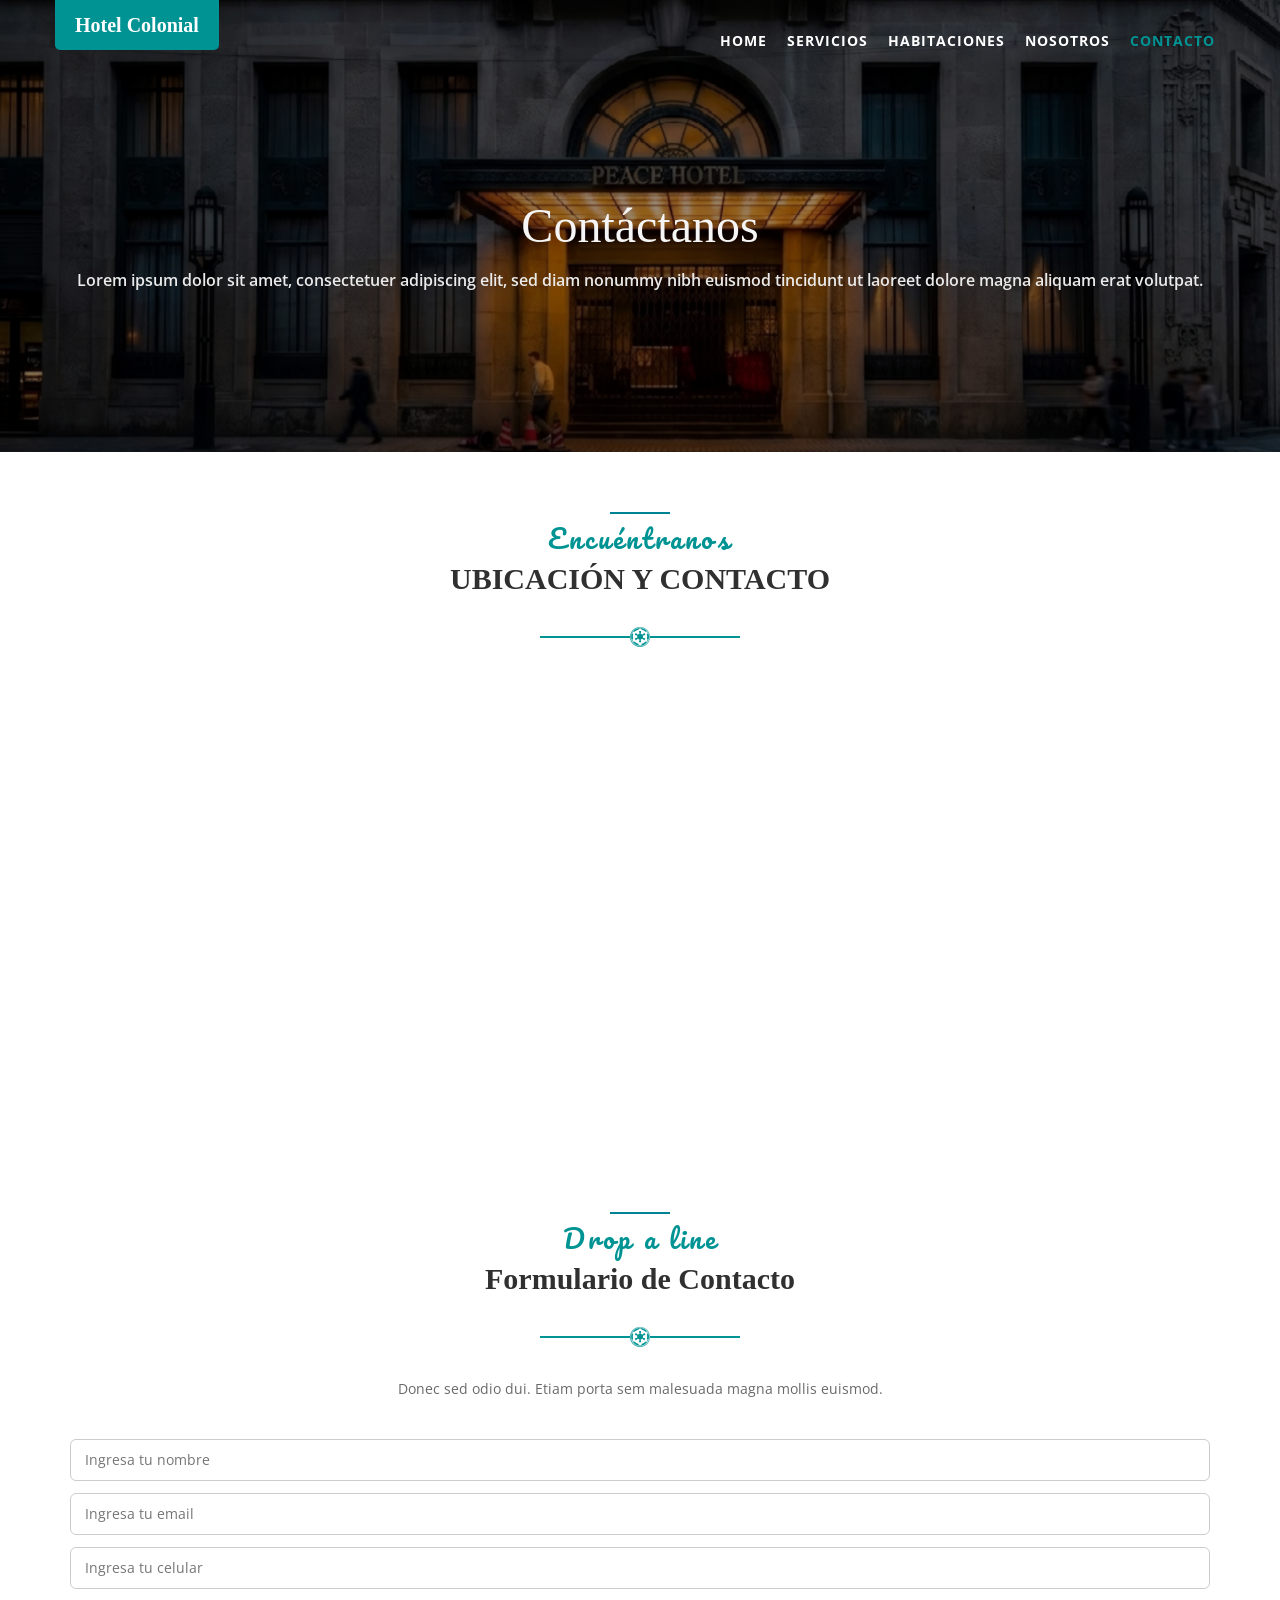
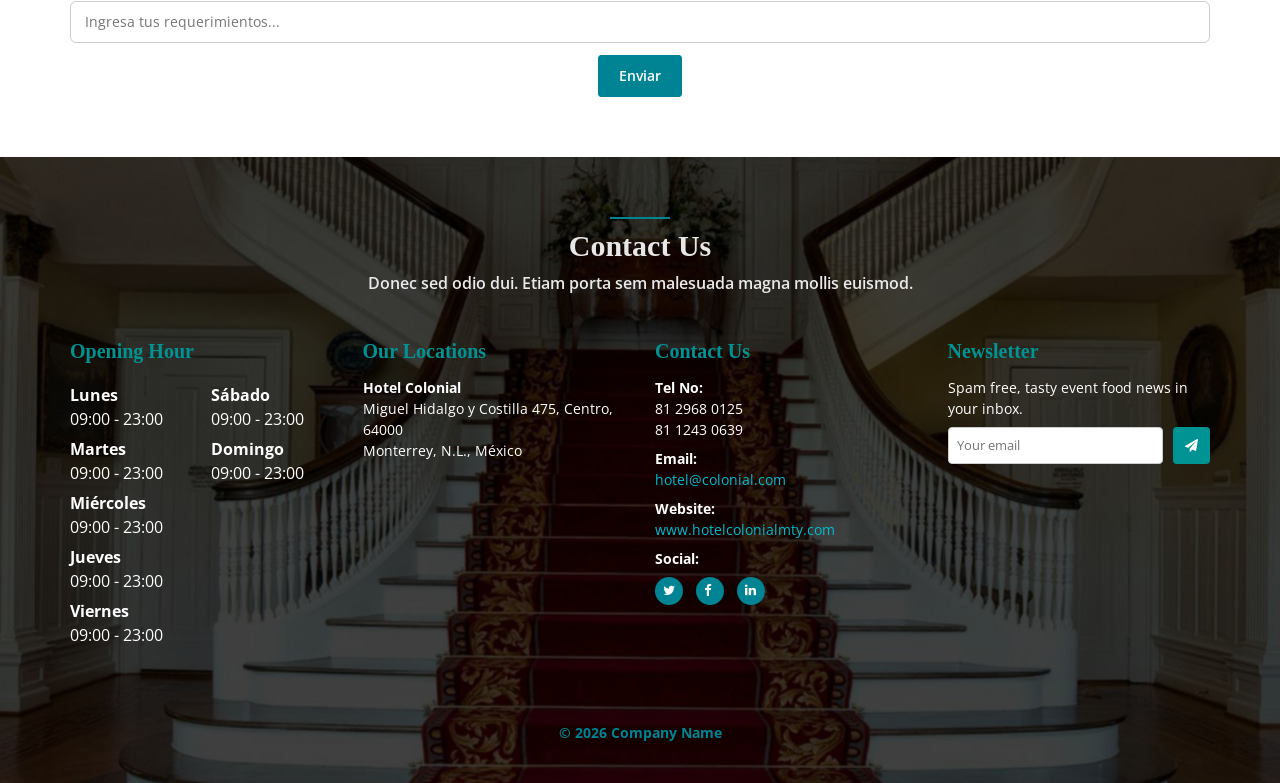
==== contacto.html @ b5c541fc "Add files via upload" ====
<!DOCTYPE html>
<html lang="en">

<head>
    <meta charset="utf-8">
    <meta http-equiv="X-UA-Compatible" content="IE=edge">
    <meta name="viewport" content="width=device-width, initial-scale=1">
    <meta name="description" content="">
    <meta name="author" content="">

    <title>Hotel Colonial</title>

    <!-- #region -->
    <!-- Bootstrap core CSS -->
    <link href="css/bootstrap.min.css" rel="stylesheet">

    <!-- Animation CSS -->
    <link href="css/animate.css" rel="stylesheet">
    <link href="font-awesome/css/font-awesome.min.css" rel="stylesheet">

    <!-- Custom styles for this template -->
    <link href="css/style.css" rel="stylesheet">
    <link rel="stylesheet" type="text/css" href="//fonts.googleapis.com/css?family=Pacifico" />

    <!-- #DATA PICKER -->
    <link href="font-awesome/css/font-awesome.css" rel="stylesheet">

    <link href="css/plugins/iCheck/custom.css" rel="stylesheet">

    <link href="css/plugins/chosen/bootstrap-chosen.css" rel="stylesheet">

    <link href="css/plugins/bootstrap-tagsinput/bootstrap-tagsinput.css" rel="stylesheet">

    <link href="css/plugins/colorpicker/bootstrap-colorpicker.min.css" rel="stylesheet">

    <link href="css/plugins/cropper/cropper.min.css" rel="stylesheet">

    <link href="css/plugins/switchery/switchery.css" rel="stylesheet">

    <link href="css/plugins/jasny/jasny-bootstrap.min.css" rel="stylesheet">

    <link href="css/plugins/nouslider/jquery.nouislider.css" rel="stylesheet">

    <link href="css/plugins/datapicker/datepicker3.css" rel="stylesheet">

    <link href="css/plugins/ionRangeSlider/ion.rangeSlider.css" rel="stylesheet">
    <link href="css/plugins/ionRangeSlider/ion.rangeSlider.skinFlat.css" rel="stylesheet">

    <link href="css/plugins/awesome-bootstrap-checkbox/awesome-bootstrap-checkbox.css" rel="stylesheet">

    <link href="css/plugins/clockpicker/clockpicker.css" rel="stylesheet">

    <link href="css/plugins/daterangepicker/daterangepicker-bs3.css" rel="stylesheet">

    <link href="css/plugins/select2/select2.min.css" rel="stylesheet">

    <link href="css/plugins/touchspin/jquery.bootstrap-touchspin.min.css" rel="stylesheet">

    <link href="css/plugins/dualListbox/bootstrap-duallistbox.min.css" rel="stylesheet">

    <link href="css/bootstrap.min.css" rel="stylesheet">
    <link href="font-awesome/css/font-awesome.css" rel="stylesheet">
    <link href="css/plugins/slick/slick.css" rel="stylesheet">
    <link href="css/plugins/slick/slick-theme.css" rel="stylesheet">
    <link href="css/animate.css" rel="stylesheet">
    <link href="css/style.css" rel="stylesheet">
    <!-- #endregion -->

</head>

<body id="page-top" class="landing-page no-skin-config">

    <div class="navbar-wrapper">
        <nav class="navbar navbar-default navbar-fixed-top" role="navigation">
            <div class="container">
                <div class="navbar-header page-scroll">
                    <button type="button" class="navbar-toggle collapsed" data-toggle="collapse" data-target="#navbar"
                        aria-expanded="false" aria-controls="navbar">
                        <span class="sr-only">Toggle navigation</span>
                        <span class="icon-bar"></span>
                        <span class="icon-bar"></span>
                        <span class="icon-bar"></span>
                    </button>
                    <a class="navbar-brand font-icon" href="index.html">Hotel Colonial</a>
                </div>
                <div id="navbar" class="navbar-collapse collapse">
                    <ul class="nav navbar-nav navbar-right">
                        <li><a class="page-scroll" href="index.html">Home</a></li>
                        <li><a class="page-scroll" href="servicios.html">Servicios</a></li>
                        <li><a class="page-scroll" href="habitaciones.html">Habitaciones</a></li>
                        <li><a class="page-scroll" href="nosotros.html">Nosotros</a></li>
                        <li><a class="page-scroll actual" href="contacto.html">Contacto</a></li>
                    </ul>
                </div>
            </div>
        </nav>
    </div>

    <section class="navy-section servicios" style="margin-top: 0">
        <div class="container">
            <div class="row">
                <div class="col-lg-12 text-center wow zoomIn">
                    <h1 class="font-pacifico-tittle font-icon">Contáctanos</h1>
                    <p class="p-servicios ">Lorem ipsum dolor sit amet, consectetuer adipiscing elit, sed diam nonummy
                        nibh euismod tincidunt ut laoreet dolore magna aliquam erat volutpat.
                    </p>
                </div>
            </div>
        </div>
    </section>

    <section class="container features">
        <div class="row">
            <div class="col-lg-12 text-center">
                <div class="navy-line"></div>
                <h1 class="title-landing font-pacifico">Encuéntranos</h1>
                <h1 class="h1-contenido font-icon"><strong>UBICACIÓN Y CONTACTO</strong></h1>
                <div class="divider">
                    <i class="fa fa-empire"></i>
                </div>

                <div class="mapa-contenido">
                    <iframe
                        src="https://www.google.com/maps/embed?pb=!1m18!1m12!1m3!1d3596.1490435146043!2d-100.3123861!3d25.666353599999997!2m3!1f0!2f0!3f0!3m2!1i1024!2i768!4f13.1!3m3!1m2!1s0x8662be2e58855555%3A0x3c0fd6a1dcaf42db!2sMiguel%20Hidalgo%20y%20Costilla%20475%2C%20Centro%2C%2064000%20Monterrey%2C%20N.L.%2C%20M%C3%A9xico!5e0!3m2!1ses-419!2spe!4v1774415028662!5m2!1ses-419!2spe"
                        width="90%" height="460" style="border:0;" allowfullscreen="" loading="lazy">
                    </iframe>
                </div>
            </div>
        </div>
    </section>

    <section class="container features">
        <div class="row">
            <div class="col-lg-12 text-center">
                <div class="navy-line"></div>
                <h1 class="title-landing font-pacifico">Drop a line</h1>
                <h1 class="h1-contenido font-icon"><strong>Formulario de Contacto</strong></h1>
                <div class="divider">
                    <i class="fa fa-empire"></i>
                </div>
                <p class="p-text-landing">Donec sed odio dui. Etiam porta sem malesuada magna mollis euismod. </p>
            </div>

            <div class="col-lg-12 text-center">
                <form class="mi-formulario">

                    <div class="campo">
                        <input type="text" id="nombre" placeholder="Ingresa tu nombre">
                    </div>
                    <div class="campo">
                        <input type="email" id="correo" placeholder="Ingresa tu email">
                    </div>
                    <div class="campo">
                        <input type="tel" id="celular" placeholder="Ingresa tu celular">
                    </div>

                    <div class="campo campo-grande">
                        <input type="text" id="mensaje" placeholder="Ingresa tus requerimientos...">
                    </div>

                </form>

                <a href="" class="btn btn-primary">Enviar</a>
            </div>
        </div>
    </section>

    <section class="gray-section contact">  
        <div class="container">
            <div class="row m-b-lg">
                <div class="col-lg-12 text-center">
                    <div class="navy-line"></div>
                    <h1 class="title-contacto font-icon"><strong>Contact Us</strong></h1>
                    <p class="p-servicios">Donec sed odio dui. Etiam porta sem malesuada magna mollis euismod.</p>
                </div>
            </div>

            <div class="footer-info">
                <div class="contenedor">
                    <div class="columna horarios">
                        <h4 class="font-icon"><strong>Opening Hour</strong></h4>
                        <div class="horarios-grid">
                            <div>
                                <p><strong>Lunes</strong><br>09:00 - 23:00</p>
                                <p><strong>Martes</strong><br>09:00 - 23:00</p>
                                <p><strong>Miércoles</strong><br>09:00 - 23:00</p>
                                <p><strong>Jueves</strong><br>09:00 - 23:00</p>
                                <p><strong>Viernes</strong><br>09:00 - 23:00</p>
                            </div>
                            <div>
                                <p><strong>Sábado</strong><br>09:00 - 23:00</p>
                                <p><strong>Domingo</strong><br>09:00 - 23:00</p>
                            </div>
                        </div>
                    </div>

                    <div class="columna">
                        <h4 class="font-icon"><strong>Our Locations</strong></h4>
                        <p><strong>Hotel Colonial</strong><br>Miguel Hidalgo y Costilla 475, Centro, 64000
                            <br>Monterrey, N.L., México
                        </p>
                    </div>

                    <div class="columna">
                        <h4 class="font-icon"><strong>Contact Us</strong></h4>
                        <p><strong>Tel No:</strong><br>81 2968 0125<br>81 1243 0639</p>
                        <p><strong>Email:</strong><br><span class="navy-clean">hotel@colonial.com</span></p>
                        <p><strong>Website:</strong><br><span class="navy-clean">www.hotelcolonialmty.com</span></p>
                        <p><strong>Social:</strong></p>
                        <ul class="list-inline social-icon">
                            <li><a href="#"><i class="fa fa-twitter"></i></a>
                            </li>
                            <li><a href="#"><i class="fa fa-facebook"></i></a>
                            </li>
                            <li><a href="#"><i class="fa fa-linkedin"></i></a>
                            </li>
                        </ul>
                    </div>

                    <div class="columna">
                        <h4 class="font-icon"><strong>Newsletter</strong></h4>
                        <p>Spam free, tasty event food news in your inbox.</p>
                        <form>
                            <input type="email" placeholder="Your email">
                            <button type="submit">
                                <spa class="fa fa-paper-plane"></spa>
                            </button>
                        </form>
                    </div>
                </div>
            </div>

            <div class="row">
                <div class="col-lg-8 col-lg-offset-2 text-center m-t-lg m-b-lg">
                    <p><strong><span class="navy">&copy; 2026 Company Name</span></strong></p>
                </div>
            </div>
        </div>
    </section>

    <!-- #region -->
    <script src="js/jquery-3.1.1.min.js"></script>
    <script src="js/bootstrap.min.js"></script>
    <script src="js/plugins/metisMenu/jquery.metisMenu.js"></script>
    <script src="js/plugins/slimscroll/jquery.slimscroll.min.js"></script>
    <script src="js/inspinia.js"></script>
    <script src="js/plugins/pace/pace.min.js"></script>
    <script src="js/plugins/wow/wow.min.js"></script>
    <script src="js/plugins/chosen/chosen.jquery.js"></script>
    <script src="js/plugins/jsKnob/jquery.knob.js"></script>
    <script src="js/plugins/jasny/jasny-bootstrap.min.js"></script>
    <script src="js/plugins/datapicker/bootstrap-datepicker.js"></script>
    <script src="js/plugins/nouslider/jquery.nouislider.min.js"></script>
    <script src="js/plugins/switchery/switchery.js"></script>
    <script src="js/plugins/ionRangeSlider/ion.rangeSlider.min.js"></script>
    <script src="js/plugins/iCheck/icheck.min.js"></script>
    <script src="js/plugins/colorpicker/bootstrap-colorpicker.min.js"></script>
    <script src="js/plugins/clockpicker/clockpicker.js"></script>
    <script src="js/plugins/cropper/cropper.min.js"></script>
    <script src="js/plugins/fullcalendar/moment.min.js"></script>
    <script src="js/plugins/daterangepicker/daterangepicker.js"></script>
    <script src="js/plugins/select2/select2.full.min.js"></script>
    <script src="js/plugins/touchspin/jquery.bootstrap-touchspin.min.js"></script>
    <script src="js/plugins/bootstrap-tagsinput/bootstrap-tagsinput.js"></script>
    <script src="js/plugins/dualListbox/jquery.bootstrap-duallistbox.js"></script>


    <!-- Mainly scripts -->
    <script src="js/jquery-3.1.1.min.js"></script>
    <script src="js/bootstrap.min.js"></script>
    <script src="js/plugins/metisMenu/jquery.metisMenu.js"></script>
    <script src="js/plugins/slimscroll/jquery.slimscroll.min.js"></script>

    <!-- Custom and plugin javascript -->
    <script src="js/inspinia.js"></script>
    <script src="js/plugins/pace/pace.min.js"></script>

    <!-- slick carousel-->
    <script src="js/plugins/slick/slick.min.js"></script>

    <!-- Additional style only for demo purpose -->
    <style>
        .slick_demo_2 .ibox-content {
            margin: 0 10px;
        }
    </style>
    <!-- #endregion -->

    <script>
        $(document).ready(function () {


            $('.slick_demo_1').slick({
                dots: true
            });

            $('.slick_demo_2').slick({
                infinite: true,
                slidesToShow: 3,
                slidesToScroll: 1,
                centerMode: true,
                responsive: [
                    {
                        breakpoint: 1024,
                        settings: {
                            slidesToShow: 3,
                            slidesToScroll: 3,
                            infinite: true,
                            dots: true
                        }
                    },
                    {
                        breakpoint: 600,
                        settings: {
                            slidesToShow: 2,
                            slidesToScroll: 2
                        }
                    },
                    {
                        breakpoint: 480,
                        settings: {
                            slidesToShow: 1,
                            slidesToScroll: 1
                        }
                    }
                ]
            });

            $('.slick_demo_3').slick({
                infinite: true,
                speed: 500,
                fade: true,
                cssEase: 'linear',
                adaptiveHeight: true
            });
        });

    </script>

    <script>
        $(document).ready(function () {

            $('.tagsinput').tagsinput({
                tagClass: 'label label-primary'
            });

            var $image = $(".image-crop > img")
            $($image).cropper({
                aspectRatio: 1.618,
                preview: ".img-preview",
                done: function (data) {
                    // Output the result data for cropping image.
                }
            });

            var $inputImage = $("#inputImage");
            if (window.FileReader) {
                $inputImage.change(function () {
                    var fileReader = new FileReader(),
                        files = this.files,
                        file;

                    if (!files.length) {
                        return;
                    }

                    file = files[0];

                    if (/^image\/\w+$/.test(file.type)) {
                        fileReader.readAsDataURL(file);
                        fileReader.onload = function () {
                            $inputImage.val("");
                            $image.cropper("reset", true).cropper("replace", this.result);
                        };
                    } else {
                        showMessage("Please choose an image file.");
                    }
                });
            } else {
                $inputImage.addClass("hide");
            }

            $("#download").click(function () {
                window.open($image.cropper("getDataURL"));
            });

            $("#zoomIn").click(function () {
                $image.cropper("zoom", 0.1);
            });

            $("#zoomOut").click(function () {
                $image.cropper("zoom", -0.1);
            });

            $("#rotateLeft").click(function () {
                $image.cropper("rotate", 45);
            });

            $("#rotateRight").click(function () {
                $image.cropper("rotate", -45);
            });

            $("#setDrag").click(function () {
                $image.cropper("setDragMode", "crop");
            });

            $('#data_1 .input-group.date').datepicker({
                todayBtn: "linked",
                keyboardNavigation: false,
                forceParse: false,
                calendarWeeks: true,
                autoclose: true
            });

            $('#data_2 .input-group.date').datepicker({
                startView: 1,
                todayBtn: "linked",
                keyboardNavigation: false,
                forceParse: false,
                autoclose: true,
                format: "dd/mm/yyyy"
            });

            $('#data_3 .input-group.date').datepicker({
                startView: 2,
                todayBtn: "linked",
                keyboardNavigation: false,
                forceParse: false,
                autoclose: true
            });

            $('#data_4 .input-group.date').datepicker({
                minViewMode: 1,
                keyboardNavigation: false,
                forceParse: false,
                forceParse: false,
                autoclose: true,
                todayHighlight: true
            });

            $('#data_5 .input-daterange').datepicker({
                keyboardNavigation: false,
                forceParse: false,
                autoclose: true
            });

            var elem = document.querySelector('.js-switch');
            var switchery = new Switchery(elem, { color: '#1AB394' });

            var elem_2 = document.querySelector('.js-switch_2');
            var switchery_2 = new Switchery(elem_2, { color: '#ED5565' });

            var elem_3 = document.querySelector('.js-switch_3');
            var switchery_3 = new Switchery(elem_3, { color: '#1AB394' });

            var elem_4 = document.querySelector('.js-switch_4');
            var switchery_4 = new Switchery(elem_4, { color: '#f8ac59' });
            switchery_4.disable();

            $('.i-checks').iCheck({
                checkboxClass: 'icheckbox_square-green',
                radioClass: 'iradio_square-green'
            });

            $('.demo1').colorpicker();

            var divStyle = $('.back-change')[0].style;
            $('#demo_apidemo').colorpicker({
                color: divStyle.backgroundColor
            }).on('changeColor', function (ev) {
                divStyle.backgroundColor = ev.color.toHex();
            });

            $('.clockpicker').clockpicker();

            $('input[name="daterange"]').daterangepicker();

            $('#reportrange span').html(moment().subtract(29, 'days').format('MMMM D, YYYY') + ' - ' + moment().format('MMMM D, YYYY'));

            $('#reportrange').daterangepicker({
                format: 'MM/DD/YYYY',
                startDate: moment().subtract(29, 'days'),
                endDate: moment(),
                minDate: '01/01/2012',
                maxDate: '12/31/2015',
                dateLimit: { days: 60 },
                showDropdowns: true,
                showWeekNumbers: true,
                timePicker: false,
                timePickerIncrement: 1,
                timePicker12Hour: true,
                ranges: {
                    'Today': [moment(), moment()],
                    'Yesterday': [moment().subtract(1, 'days'), moment().subtract(1, 'days')],
                    'Last 7 Days': [moment().subtract(6, 'days'), moment()],
                    'Last 30 Days': [moment().subtract(29, 'days'), moment()],
                    'This Month': [moment().startOf('month'), moment().endOf('month')],
                    'Last Month': [moment().subtract(1, 'month').startOf('month'), moment().subtract(1, 'month').endOf('month')]
                },
                opens: 'right',
                drops: 'down',
                buttonClasses: ['btn', 'btn-sm'],
                applyClass: 'btn-primary',
                cancelClass: 'btn-default',
                separator: ' to ',
                locale: {
                    applyLabel: 'Submit',
                    cancelLabel: 'Cancel',
                    fromLabel: 'From',
                    toLabel: 'To',
                    customRangeLabel: 'Custom',
                    daysOfWeek: ['Su', 'Mo', 'Tu', 'We', 'Th', 'Fr', 'Sa'],
                    monthNames: ['January', 'February', 'March', 'April', 'May', 'June', 'July', 'August', 'September', 'October', 'November', 'December'],
                    firstDay: 1
                }
            }, function (start, end, label) {
                console.log(start.toISOString(), end.toISOString(), label);
                $('#reportrange span').html(start.format('MMMM D, YYYY') + ' - ' + end.format('MMMM D, YYYY'));
            });

            $(".select2_demo_1").select2();
            $(".select2_demo_2").select2();
            $(".select2_demo_3").select2({
                placeholder: "Select a state",
                allowClear: true
            });


            $(".touchspin1").TouchSpin({
                buttondown_class: 'btn btn-white',
                buttonup_class: 'btn btn-white'
            });

            $(".touchspin2").TouchSpin({
                min: 0,
                max: 100,
                step: 0.1,
                decimals: 2,
                boostat: 5,
                maxboostedstep: 10,
                postfix: '%',
                buttondown_class: 'btn btn-white',
                buttonup_class: 'btn btn-white'
            });

            $(".touchspin3").TouchSpin({
                verticalbuttons: true,
                buttondown_class: 'btn btn-white',
                buttonup_class: 'btn btn-white'
            });

            $('.dual_select').bootstrapDualListbox({
                selectorMinimalHeight: 160
            });


        });

        $('.chosen-select').chosen({ width: "100%" });

        $("#ionrange_1").ionRangeSlider({
            min: 0,
            max: 5000,
            type: 'double',
            prefix: "$",
            maxPostfix: "+",
            prettify: false,
            hasGrid: true
        });

        $("#ionrange_2").ionRangeSlider({
            min: 0,
            max: 10,
            type: 'single',
            step: 0.1,
            postfix: " carats",
            prettify: false,
            hasGrid: true
        });

        $("#ionrange_3").ionRangeSlider({
            min: -50,
            max: 50,
            from: 0,
            postfix: "°",
            prettify: false,
            hasGrid: true
        });

        $("#ionrange_4").ionRangeSlider({
            values: [
                "January", "February", "March",
                "April", "May", "June",
                "July", "August", "September",
                "October", "November", "December"
            ],
            type: 'single',
            hasGrid: true
        });

        $("#ionrange_5").ionRangeSlider({
            min: 10000,
            max: 100000,
            step: 100,
            postfix: " km",
            from: 55000,
            hideMinMax: true,
            hideFromTo: false
        });

        $(".dial").knob();

        var basic_slider = document.getElementById('basic_slider');

        noUiSlider.create(basic_slider, {
            start: 40,
            behaviour: 'tap',
            connect: 'upper',
            range: {
                'min': 20,
                'max': 80
            }
        });

        var range_slider = document.getElementById('range_slider');

        noUiSlider.create(range_slider, {
            start: [40, 60],
            behaviour: 'drag',
            connect: true,
            range: {
                'min': 20,
                'max': 80
            }
        });

        var drag_fixed = document.getElementById('drag-fixed');

        noUiSlider.create(drag_fixed, {
            start: [40, 60],
            behaviour: 'drag-fixed',
            connect: true,
            range: {
                'min': 20,
                'max': 80
            }
        });


    </script>

    <script>

        $(document).ready(function () {

            $('body').scrollspy({
                target: '.navbar-fixed-top',
                offset: 80
            });

            // Page scrolling feature
            $('a.page-scroll').bind('click', function (event) {
                var link = $(this);
                $('html, body').stop().animate({
                    scrollTop: $(link.attr('href')).offset().top - 50
                }, 500);
                event.preventDefault();
                $("#navbar").collapse('hide');
            });
        });

        var cbpAnimatedHeader = (function () {
            var docElem = document.documentElement,
                header = document.querySelector('.navbar-default'),
                didScroll = false,
                changeHeaderOn = 5; // scroll detected height
            function init() {
                window.addEventListener('scroll', function (event) {
                    if (!didScroll) {
                        didScroll = true;
                        setTimeout(scrollPage, 250);
                    }
                }, false);
            }
            function scrollPage() {
                var sy = scrollY();
                if (sy >= changeHeaderOn) {
                    $(header).addClass('navbar-scroll')
                }
                else {
                    $(header).removeClass('navbar-scroll')
                }
                didScroll = false;
            }
            function scrollY() {
                return window.pageYOffset || docElem.scrollTop;
            }
            init();

        })();

        // Activate WOW.js plugin for animation on scrol
        new WOW().init();

    </script>

    <script>

        $(document).ready(function () {
            $(".contenido").hide();
            $("#contenido1").show();
            $(".btn-dinamico").first().addClass("btn-activo");

            $(".btn-dinamico").each(function (index) {
                $(this).click(function () {
                    $(".contenido").hide();

                    $("#contenido" + (index + 1)).fadeIn(400);

                    $(".btn-dinamico").removeClass("btn-activo");

                    $(this).addClass("btn-activo");
                });
            });
        });

    </script>

</body>

</html>
---- css/style.css ----
@import url("https://fonts.googleapis.com/css?family=Open+Sans:300,400,600,700");
@import url("https://fonts.googleapis.com/css?family=Roboto:400,300,500,700");

/*
 *
 *   INSPINIA - Responsive Admin Theme
 *   version 2.7
 *
*/
h1,
h2,
h3,
h4,
h5,
h6 {
  font-weight: 100;
}

h1 {
  font-size: 30px;
}

h2 {
  font-size: 24px;
}

h3 {
  font-size: 16px;
}

h4 {
  font-size: 14px;
}

h5 {
  font-size: 12px;
}

h6 {
  font-size: 10px;
}

h3,
h4,
h5 {
  margin-top: 5px;
  font-weight: 600;
}

.nav>li>a {
  color: #a7b1c2;
  font-weight: 600;
  padding: 14px 20px 14px 25px;
}

.nav.navbar-right>li>a {
  color: #999c9e;
}

.nav>li.active>a {
  color: #ffffff;
}

.navbar-default .nav>li>a:hover,
.navbar-default .nav>li>a:focus {
  background-color: #293846;
  color: white;
}

.nav .open>a,
.nav .open>a:hover,
.nav .open>a:focus {
  background: #fff;
}

.nav.navbar-top-links>li>a:hover,
.nav.navbar-top-links>li>a:focus {
  background-color: transparent;
}

.nav>li>a i {
  margin-right: 6px;
}

.navbar {
  border: 0;
}

.navbar-default {
  background-color: transparent;
  border-color: #2f4050;
}

.navbar-top-links li {
  display: inline-block;
}

.navbar-top-links li:last-child {
  margin-right: 40px;
}

.body-small .navbar-top-links li:last-child {
  margin-right: 0;
}

.navbar-top-links li a {
  padding: 20px 10px;
  min-height: 50px;
}

.dropdown-menu {
  border: medium none;
  border-radius: 3px;
  box-shadow: 0 0 3px rgba(86, 96, 117, 0.7);
  display: none;
  float: left;
  font-size: 12px;
  left: 0;
  list-style: none outside none;
  padding: 0;
  position: absolute;
  text-shadow: none;
  top: 100%;
  z-index: 1000;
}

.dropdown-menu>li>a {
  border-radius: 3px;
  color: inherit;
  line-height: 25px;
  margin: 4px;
  text-align: left;
  font-weight: normal;
}

.dropdown-menu>.active>a,
.dropdown-menu>.active>a:focus,
.dropdown-menu>.active>a:hover {
  color: #fff;
  text-decoration: none;
  background-color: #008493;
  outline: 0;
}

.dropdown-menu>li>a.font-bold {
  font-weight: 600;
}

.navbar-top-links .dropdown-menu li {
  display: block;
}

.navbar-top-links .dropdown-menu li:last-child {
  margin-right: 0;
}

.navbar-top-links .dropdown-menu li a {
  padding: 3px 20px;
  min-height: 0;
}

.navbar-top-links .dropdown-menu li a div {
  white-space: normal;
}

.navbar-top-links .dropdown-messages,
.navbar-top-links .dropdown-tasks,
.navbar-top-links .dropdown-alerts {
  width: 310px;
  min-width: 0;
}

.navbar-top-links .dropdown-messages {
  margin-left: 5px;
}

.navbar-top-links .dropdown-tasks {
  margin-left: -59px;
}

.navbar-top-links .dropdown-alerts {
  margin-left: -123px;
}

.navbar-top-links .dropdown-user {
  right: 0;
  left: auto;
}

.dropdown-messages,
.dropdown-alerts {
  padding: 10px 10px 10px 10px;
}

.dropdown-messages li a,
.dropdown-alerts li a {
  font-size: 12px;
}

.dropdown-messages li em,
.dropdown-alerts li em {
  font-size: 10px;
}

.nav.navbar-top-links .dropdown-alerts a {
  font-size: 12px;
}

.nav-header {
  padding: 33px 25px;
  background-color: #2f4050;
  background-image: url("patterns/header-profile.png");
}

.pace-done .nav-header {
  transition: all 0.4s;
}

ul.nav-second-level {
  background: #293846;
}

.nav>li.active {
  border-left: 4px solid #19aa8d;
  background: #293846;
}

.nav.nav-second-level>li.active {
  border: none;
}

.nav.nav-second-level.collapse[style] {
  height: auto !important;
}

.nav-header a {
  color: #DFE4ED;
}

.nav-header .text-muted {
  color: #8095a8;
}

.minimalize-styl-2 {
  padding: 4px 12px;
  margin: 14px 5px 5px 20px;
  font-size: 14px;
  float: left;
}

.navbar-form-custom {
  float: left;
  height: 50px;
  padding: 0;
  width: 200px;
  display: block;
}

.navbar-form-custom .form-group {
  margin-bottom: 0;
}

.nav.navbar-top-links a {
  font-size: 14px;
}

.navbar-form-custom .form-control {
  background: none repeat scroll 0 0 rgba(0, 0, 0, 0);
  border: medium none;
  font-size: 14px;
  height: 60px;
  margin: 0;
  z-index: 2000;
}

.count-info .label {
  line-height: 12px;
  padding: 2px 5px;
  position: absolute;
  right: 6px;
  top: 12px;
}

.arrow {
  float: right;
}

.fa.arrow:before {
  content: "\f104";
}

.active>a>.fa.arrow:before {
  content: "\f107";
}

.nav-second-level li,
.nav-third-level li {
  border-bottom: none !important;
}

.nav-second-level li a {
  padding: 7px 10px 7px 10px;
  padding-left: 52px;
}

.nav-third-level li a {
  padding-left: 62px;
}

.nav-second-level li:last-child {
  margin-bottom: 10px;
}

body:not(.fixed-sidebar):not(.canvas-menu).mini-navbar .nav li:hover>.nav-second-level,
.mini-navbar .nav li:focus>.nav-second-level {
  display: block;
  border-radius: 0 2px 2px 0;
  min-width: 140px;
  height: auto;
}

body.mini-navbar .navbar-default .nav>li>.nav-second-level li a {
  font-size: 12px;
  border-radius: 3px;
}

.fixed-nav .slimScrollDiv #side-menu {
  padding-bottom: 60px;
}

.mini-navbar .nav-second-level li a {
  padding: 10px 10px 10px 15px;
}

.mini-navbar .nav .nav-second-level {
  position: absolute;
  left: 70px;
  top: 0;
  background-color: #2f4050;
  padding: 10px 10px 10px 10px;
  font-size: 12px;
}

.canvas-menu.mini-navbar .nav-second-level {
  background: #293846;
}

.mini-navbar li.active .nav-second-level {
  left: 65px;
}

.navbar-default .special_link a {
  background: #008493;
  color: white;
}

.navbar-default .special_link a:hover {
  background: #17987e !important;
  color: white;
}

.navbar-default .special_link a span.label {
  background: #fff;
  color: #008493;
}

.navbar-default .landing_link a {
  background: #1cc09f;
  color: white;
}

.navbar-default .landing_link a:hover {
  background: #008493 !important;
  color: white;
}

.navbar-default .landing_link a span.label {
  background: #fff;
  color: #1cc09f;
}

.logo-element {
  text-align: center;
  font-size: 18px;
  font-weight: 600;
  color: white;
  display: none;
  padding: 18px 0;
}

.pace-done .navbar-static-side,
.pace-done .nav-header,
.pace-done li.active,
.pace-done #page-wrapper,
.pace-done .footer {
  -webkit-transition: all 0.4s;
  -moz-transition: all 0.4s;
  -o-transition: all 0.4s;
  transition: all 0.4s;
}

.navbar-fixed-top {
  background: #fff;
  transition-duration: 0.4s;
  border-bottom: 1px solid #e7eaec !important;
  z-index: 2030;
}

.navbar-fixed-top,
.navbar-static-top {
  background: #f3f3f4;
}

.fixed-nav #wrapper {
  margin-top: 0;
}

.nav-tabs>li.active>a,
.nav-tabs>li.active>a:hover,
.nav-tabs>li.active>a:focus {
  -moz-border-bottom-colors: none;
  -moz-border-left-colors: none;
  -moz-border-right-colors: none;
  -moz-border-top-colors: none;
  background: none;
  border-color: #dddddd #dddddd rgba(0, 0, 0, 0);
  border-bottom: #f3f3f4;
  border-image: none;
  border-style: solid;
  border-width: 1px;
  color: #555555;
  cursor: default;
}

.nav.nav-tabs li {
  background: none;
  border: none;
}

body.fixed-nav #wrapper .navbar-static-side,
body.fixed-nav #wrapper #page-wrapper {
  margin-top: 60px;
}

body.top-navigation.fixed-nav #wrapper #page-wrapper {
  margin-top: 0;
}

body.fixed-nav.fixed-nav-basic .navbar-fixed-top {
  left: 220px;
}

body.fixed-nav.fixed-nav-basic.mini-navbar .navbar-fixed-top {
  left: 70px;
}

body.fixed-nav.fixed-nav-basic.fixed-sidebar.mini-navbar .navbar-fixed-top {
  left: 0;
}

body.fixed-nav.fixed-nav-basic #wrapper .navbar-static-side {
  margin-top: 0;
}

body.fixed-nav.fixed-nav-basic.body-small .navbar-fixed-top {
  left: 0;
}

body.fixed-nav.fixed-nav-basic.fixed-sidebar.mini-navbar.body-small .navbar-fixed-top {
  left: 220px;
}

.fixed-nav .minimalize-styl-2 {
  margin: 14px 5px 5px 15px;
}

.body-small .navbar-fixed-top {
  margin-left: 0;
}

body.mini-navbar .navbar-static-side {
  width: 70px;
}

body.mini-navbar .profile-element,
body.mini-navbar .nav-label,
body.mini-navbar .navbar-default .nav li a span {
  display: none;
}

body.canvas-menu .profile-element {
  display: block;
}

body:not(.fixed-sidebar):not(.canvas-menu).mini-navbar .nav-second-level {
  display: none;
}

body.mini-navbar .navbar-default .nav>li>a {
  font-size: 16px;
}

body.mini-navbar .logo-element {
  display: block;
}

body.canvas-menu .logo-element {
  display: none;
}

body.mini-navbar .nav-header {
  padding: 0;
  background-color: #008493;
}

body.canvas-menu .nav-header {
  padding: 33px 25px;
}

body.mini-navbar #page-wrapper {
  margin: 0 0 0 70px;
}

body.fixed-sidebar.mini-navbar .footer,
body.canvas-menu.mini-navbar .footer {
  margin: 0 0 0 0 !important;
}

body.canvas-menu.mini-navbar #page-wrapper,
body.canvas-menu.mini-navbar .footer {
  margin: 0 0 0 0;
}

body.fixed-sidebar .navbar-static-side,
body.canvas-menu .navbar-static-side {
  position: fixed;
  width: 220px;
  z-index: 2001;
  height: 100%;
}

body.fixed-sidebar.mini-navbar .navbar-static-side {
  width: 0;
}

body.fixed-sidebar.mini-navbar #page-wrapper {
  margin: 0 0 0 0;
}

body.body-small.fixed-sidebar.mini-navbar #page-wrapper {
  margin: 0 0 0 220px;
}

body.body-small.fixed-sidebar.mini-navbar .navbar-static-side {
  width: 220px;
}

.fixed-sidebar.mini-navbar .nav li:focus>.nav-second-level,
.canvas-menu.mini-navbar .nav li:focus>.nav-second-level {
  display: block;
  height: auto;
}

body.fixed-sidebar.mini-navbar .navbar-default .nav>li>.nav-second-level li a {
  font-size: 12px;
  border-radius: 3px;
}

body.canvas-menu.mini-navbar .navbar-default .nav>li>.nav-second-level li a {
  font-size: 13px;
  border-radius: 3px;
}

.fixed-sidebar.mini-navbar .nav-second-level li a,
.canvas-menu.mini-navbar .nav-second-level li a {
  padding: 10px 10px 10px 15px;
}

.fixed-sidebar.mini-navbar .nav-second-level,
.canvas-menu.mini-navbar .nav-second-level {
  position: relative;
  padding: 0;
  font-size: 13px;
}

.fixed-sidebar.mini-navbar li.active .nav-second-level,
.canvas-menu.mini-navbar li.active .nav-second-level {
  left: 0;
}

body.fixed-sidebar.mini-navbar .navbar-default .nav>li>a,
body.canvas-menu.mini-navbar .navbar-default .nav>li>a {
  font-size: 13px;
}

body.fixed-sidebar.mini-navbar .nav-label,
body.fixed-sidebar.mini-navbar .navbar-default .nav li a span,
body.canvas-menu.mini-navbar .nav-label,
body.canvas-menu.mini-navbar .navbar-default .nav li a span {
  display: inline;
}

body.canvas-menu.mini-navbar .navbar-default .nav li .profile-element a span {
  display: block;
}

.canvas-menu.mini-navbar .nav-second-level li a,
.fixed-sidebar.mini-navbar .nav-second-level li a {
  padding: 7px 10px 7px 52px;
}

.fixed-sidebar.mini-navbar .nav-second-level,
.canvas-menu.mini-navbar .nav-second-level {
  left: 0;
}

body.canvas-menu nav.navbar-static-side {
  z-index: 2001;
  background: #2f4050;
  height: 100%;
  position: fixed;
  display: none;
}

body.canvas-menu.mini-navbar nav.navbar-static-side {
  display: block;
  width: 220px;
}

.top-navigation #page-wrapper {
  margin-left: 0;
}

.top-navigation .navbar-nav .dropdown-menu>.active>a {
  background: white;
  color: #008493;
  font-weight: bold;
}

.white-bg .navbar-fixed-top,
.white-bg .navbar-static-top {
  background: #fff;
}

.top-navigation .navbar {
  margin-bottom: 0;
}

.top-navigation .nav>li>a {
  padding: 15px 20px;
  color: #949799;
}

.top-navigation .nav>li a:hover,
.top-navigation .nav>li a:focus {
  background: #fff;
  color: #008493;
}

.top-navigation .nav>li.active {
  background: #fff;
  border: none;
}

.top-navigation .nav>li.active>a {
  color: #008493;
}

.top-navigation .navbar-right {
  margin-right: 10px;
}

.top-navigation .navbar-nav .dropdown-menu {
  box-shadow: none;
  border: 1px solid #e7eaec;
}

.top-navigation .dropdown-menu>li>a {
  margin: 0;
  padding: 7px 20px;
}

.navbar .dropdown-menu {
  margin-top: 0;
}

.top-navigation .navbar-brand {
  background: #008493;
  color: #fff;
  padding: 15px 25px;
}

.font-icon {
  font-family: Georgia, 'Times New Roman', Times, serif;
}

.top-navigation .navbar-top-links li:last-child {
  margin-right: 0;
}

.top-navigation.mini-navbar #page-wrapper,
.top-navigation.body-small.fixed-sidebar.mini-navbar #page-wrapper,
.mini-navbar .top-navigation #page-wrapper,
.body-small.fixed-sidebar.mini-navbar .top-navigation #page-wrapper,
.canvas-menu #page-wrapper {
  margin: 0;
}

.top-navigation.fixed-nav #wrapper,
.fixed-nav #wrapper.top-navigation {
  margin-top: 50px;
}

.top-navigation .footer.fixed {
  margin-left: 0 !important;
}

.top-navigation .wrapper.wrapper-content {
  padding: 40px;
}

.top-navigation.body-small .wrapper.wrapper-content,
.body-small .top-navigation .wrapper.wrapper-content {
  padding: 40px 0 40px 0;
}

.navbar-toggle {
  background-color: #008493;
  color: #fff;
  padding: 6px 12px;
  font-size: 14px;
}

.top-navigation .navbar-nav .open .dropdown-menu>li>a,
.top-navigation .navbar-nav .open .dropdown-menu .dropdown-header {
  padding: 10px 15px 10px 20px;
}

@media (max-width: 768px) {
  .top-navigation .navbar-header {
    display: block;
    float: none;
  }
}

.menu-visible-lg,
.menu-visible-md {
  display: none !important;
}

@media (min-width: 1200px) {
  .menu-visible-lg {
    display: block !important;
  }
}

@media (min-width: 992px) {
  .menu-visible-md {
    display: block !important;
  }
}

@media (max-width: 767px) {
  .menu-visible-md {
    display: block !important;
  }

  .menu-visible-lg {
    display: block !important;
  }
}

.btn {
  border-radius: 3px;
}

.float-e-margins .btn {
  margin-bottom: 5px;
}

.btn-w-m {
  min-width: 120px;
}

.btn-primary.btn-outline {
  color: #008493;
}

.btn-success.btn-outline {
  color: #1c84c6;
}

.btn-info.btn-outline {
  color: #23c6c8;
}

.btn-warning.btn-outline {
  color: #f8ac59;
}

.btn-danger.btn-outline {
  color: #ed5565;
}

.btn-primary.btn-outline:hover,
.btn-success.btn-outline:hover,
.btn-info.btn-outline:hover,
.btn-warning.btn-outline:hover,
.btn-danger.btn-outline:hover {
  color: #fff;
}

.btn-primary {
  background-color: #008493;
  border-color: #008493;
  color: #FFFFFF;
}

.btn-primary:hover,
.btn-primary:focus,
.btn-primary:active,
.btn-primary.active,
.open .dropdown-toggle.btn-primary,
.btn-primary:active:focus,
.btn-primary:active:hover,
.btn-primary.active:hover,
.btn-primary.active:focus {
  background-color: #008282;
  border-color: #008282;
  color: #FFFFFF;
}

.btn-primary:active,
.btn-primary.active,
.open .dropdown-toggle.btn-primary {
  background-image: none;
}

.btn-primary.disabled,
.btn-primary.disabled:hover,
.btn-primary.disabled:focus,
.btn-primary.disabled:active,
.btn-primary.disabled.active,
.btn-primary[disabled],
.btn-primary[disabled]:hover,
.btn-primary[disabled]:focus,
.btn-primary[disabled]:active,
.btn-primary.active[disabled],
fieldset[disabled] .btn-primary,
fieldset[disabled] .btn-primary:hover,
fieldset[disabled] .btn-primary:focus,
fieldset[disabled] .btn-primary:active,
fieldset[disabled] .btn-primary.active {
  background-color: #1dc5a3;
  border-color: #1dc5a3;
}

.btn-success {
  background-color: #1c84c6;
  border-color: #1c84c6;
  color: #FFFFFF;
}

.btn-success:hover,
.btn-success:focus,
.btn-success:active,
.btn-success.active,
.open .dropdown-toggle.btn-success,
.btn-success:active:focus,
.btn-success:active:hover,
.btn-success.active:hover,
.btn-success.active:focus {
  background-color: #1a7bb9;
  border-color: #1a7bb9;
  color: #FFFFFF;
}

.btn-success:active,
.btn-success.active,
.open .dropdown-toggle.btn-success {
  background-image: none;
}

.btn-success.disabled,
.btn-success.disabled:hover,
.btn-success.disabled:focus,
.btn-success.disabled:active,
.btn-success.disabled.active,
.btn-success[disabled],
.btn-success[disabled]:hover,
.btn-success[disabled]:focus,
.btn-success[disabled]:active,
.btn-success.active[disabled],
fieldset[disabled] .btn-success,
fieldset[disabled] .btn-success:hover,
fieldset[disabled] .btn-success:focus,
fieldset[disabled] .btn-success:active,
fieldset[disabled] .btn-success.active {
  background-color: #1f90d8;
  border-color: #1f90d8;
}

.btn-info {
  background-color: #23c6c8;
  border-color: #23c6c8;
  color: #FFFFFF;
}

.btn-info:hover,
.btn-info:focus,
.btn-info:active,
.btn-info.active,
.open .dropdown-toggle.btn-info,
.btn-info:active:focus,
.btn-info:active:hover,
.btn-info.active:hover,
.btn-info.active:focus {
  background-color: #21b9bb;
  border-color: #21b9bb;
  color: #FFFFFF;
}

.btn-info:active,
.btn-info.active,
.open .dropdown-toggle.btn-info {
  background-image: none;
}

.btn-info.disabled,
.btn-info.disabled:hover,
.btn-info.disabled:focus,
.btn-info.disabled:active,
.btn-info.disabled.active,
.btn-info[disabled],
.btn-info[disabled]:hover,
.btn-info[disabled]:focus,
.btn-info[disabled]:active,
.btn-info.active[disabled],
fieldset[disabled] .btn-info,
fieldset[disabled] .btn-info:hover,
fieldset[disabled] .btn-info:focus,
fieldset[disabled] .btn-info:active,
fieldset[disabled] .btn-info.active {
  background-color: #26d7d9;
  border-color: #26d7d9;
}

.btn-default {
  color: inherit;
  background: white;
  border: 1px solid #e7eaec;
}

.btn-default:hover,
.btn-default:focus,
.btn-default:active,
.btn-default.active,
.open .dropdown-toggle.btn-default,
.btn-default:active:focus,
.btn-default:active:hover,
.btn-default.active:hover,
.btn-default.active:focus {
  color: inherit;
  border: 1px solid #d2d2d2;
}

.btn-default:active,
.btn-default.active,
.open .dropdown-toggle.btn-default {
  box-shadow: 0 2px 5px rgba(0, 0, 0, 0.15) inset;
}

.btn-default.disabled,
.btn-default.disabled:hover,
.btn-default.disabled:focus,
.btn-default.disabled:active,
.btn-default.disabled.active,
.btn-default[disabled],
.btn-default[disabled]:hover,
.btn-default[disabled]:focus,
.btn-default[disabled]:active,
.btn-default.active[disabled],
fieldset[disabled] .btn-default,
fieldset[disabled] .btn-default:hover,
fieldset[disabled] .btn-default:focus,
fieldset[disabled] .btn-default:active,
fieldset[disabled] .btn-default.active {
  color: #cacaca;
}

.btn-warning {
  background-color: #f8ac59;
  border-color: #f8ac59;
  color: #FFFFFF;
}

.btn-warning:hover,
.btn-warning:focus,
.btn-warning:active,
.btn-warning.active,
.open .dropdown-toggle.btn-warning,
.btn-warning:active:focus,
.btn-warning:active:hover,
.btn-warning.active:hover,
.btn-warning.active:focus {
  background-color: #f7a54a;
  border-color: #f7a54a;
  color: #FFFFFF;
}

.btn-warning:active,
.btn-warning.active,
.open .dropdown-toggle.btn-warning {
  background-image: none;
}

.btn-warning.disabled,
.btn-warning.disabled:hover,
.btn-warning.disabled:focus,
.btn-warning.disabled:active,
.btn-warning.disabled.active,
.btn-warning[disabled],
.btn-warning[disabled]:hover,
.btn-warning[disabled]:focus,
.btn-warning[disabled]:active,
.btn-warning.active[disabled],
fieldset[disabled] .btn-warning,
fieldset[disabled] .btn-warning:hover,
fieldset[disabled] .btn-warning:focus,
fieldset[disabled] .btn-warning:active,
fieldset[disabled] .btn-warning.active {
  background-color: #f9b66d;
  border-color: #f9b66d;
}

.btn-danger {
  background-color: #ed5565;
  border-color: #ed5565;
  color: #FFFFFF;
}

.btn-danger:hover,
.btn-danger:focus,
.btn-danger:active,
.btn-danger.active,
.open .dropdown-toggle.btn-danger,
.btn-danger:active:focus,
.btn-danger:active:hover,
.btn-danger.active:hover,
.btn-danger.active:focus {
  background-color: #ec4758;
  border-color: #ec4758;
  color: #FFFFFF;
}

.btn-danger:active,
.btn-danger.active,
.open .dropdown-toggle.btn-danger {
  background-image: none;
}

.btn-danger.disabled,
.btn-danger.disabled:hover,
.btn-danger.disabled:focus,
.btn-danger.disabled:active,
.btn-danger.disabled.active,
.btn-danger[disabled],
.btn-danger[disabled]:hover,
.btn-danger[disabled]:focus,
.btn-danger[disabled]:active,
.btn-danger.active[disabled],
fieldset[disabled] .btn-danger,
fieldset[disabled] .btn-danger:hover,
fieldset[disabled] .btn-danger:focus,
fieldset[disabled] .btn-danger:active,
fieldset[disabled] .btn-danger.active {
  background-color: #ef6776;
  border-color: #ef6776;
}

.btn-link {
  color: inherit;
}

.btn-link:hover,
.btn-link:focus,
.btn-link:active,
.btn-link.active,
.open .dropdown-toggle.btn-link {
  color: #008493;
  text-decoration: none;
}

.btn-link:active,
.btn-link.active,
.open .dropdown-toggle.btn-link {
  background-image: none;
}

.btn-link.disabled,
.btn-link.disabled:hover,
.btn-link.disabled:focus,
.btn-link.disabled:active,
.btn-link.disabled.active,
.btn-link[disabled],
.btn-link[disabled]:hover,
.btn-link[disabled]:focus,
.btn-link[disabled]:active,
.btn-link.active[disabled],
fieldset[disabled] .btn-link,
fieldset[disabled] .btn-link:hover,
fieldset[disabled] .btn-link:focus,
fieldset[disabled] .btn-link:active,
fieldset[disabled] .btn-link.active {
  color: #cacaca;
}

.btn-white {
  color: inherit;
  background: white;
  border: 1px solid #e7eaec;
}

.btn-white:hover,
.btn-white:focus,
.btn-white:active,
.btn-white.active,
.open .dropdown-toggle.btn-white,
.btn-white:active:focus,
.btn-white:active:hover,
.btn-white.active:hover,
.btn-white.active:focus {
  color: inherit;
  border: 1px solid #d2d2d2;
}

.btn-white:active,
.btn-white.active {
  box-shadow: 0 2px 5px rgba(0, 0, 0, 0.15) inset;
}

.btn-white:active,
.btn-white.active,
.open .dropdown-toggle.btn-white {
  background-image: none;
}

.btn-white.disabled,
.btn-white.disabled:hover,
.btn-white.disabled:focus,
.btn-white.disabled:active,
.btn-white.disabled.active,
.btn-white[disabled],
.btn-white[disabled]:hover,
.btn-white[disabled]:focus,
.btn-white[disabled]:active,
.btn-white.active[disabled],
fieldset[disabled] .btn-white,
fieldset[disabled] .btn-white:hover,
fieldset[disabled] .btn-white:focus,
fieldset[disabled] .btn-white:active,
fieldset[disabled] .btn-white.active {
  color: #cacaca;
}

.form-control,
.form-control:focus,
.has-error .form-control:focus,
.has-success .form-control:focus,
.has-warning .form-control:focus,
.navbar-collapse,
.navbar-form,
.navbar-form-custom .form-control:focus,
.navbar-form-custom .form-control:hover,
.open .btn.dropdown-toggle,
.panel,
.popover,
.progress,
.progress-bar {
  box-shadow: none;
}

.btn-outline {
  color: inherit;
  background-color: transparent;
  transition: all .5s;
}

.btn-rounded {
  border-radius: 50px;
}

.btn-large-dim {
  width: 90px;
  height: 90px;
  font-size: 42px;
}

button.dim {
  display: inline-block;
  text-decoration: none;
  text-transform: uppercase;
  text-align: center;
  padding-top: 6px;
  margin-right: 10px;
  position: relative;
  cursor: pointer;
  border-radius: 5px;
  font-weight: 600;
  margin-bottom: 20px !important;
}

button.dim:active {
  top: 3px;
}

button.btn-primary.dim {
  box-shadow: inset 0 0 0 #16987e, 0 5px 0 0 #16987e, 0 10px 5px #999999;
}

button.btn-primary.dim:active {
  box-shadow: inset 0 0 0 #16987e, 0 2px 0 0 #16987e, 0 5px 3px #999999;
}

button.btn-default.dim {
  box-shadow: inset 0 0 0 #b3b3b3, 0 5px 0 0 #b3b3b3, 0 10px 5px #999999;
}

button.btn-default.dim:active {
  box-shadow: inset 0 0 0 #b3b3b3, 0 2px 0 0 #b3b3b3, 0 5px 3px #999999;
}

button.btn-warning.dim {
  box-shadow: inset 0 0 0 #f79d3c, 0 5px 0 0 #f79d3c, 0 10px 5px #999999;
}

button.btn-warning.dim:active {
  box-shadow: inset 0 0 0 #f79d3c, 0 2px 0 0 #f79d3c, 0 5px 3px #999999;
}

button.btn-info.dim {
  box-shadow: inset 0 0 0 #1eacae, 0 5px 0 0 #1eacae, 0 10px 5px #999999;
}

button.btn-info.dim:active {
  box-shadow: inset 0 0 0 #1eacae, 0 2px 0 0 #1eacae, 0 5px 3px #999999;
}

button.btn-success.dim {
  box-shadow: inset 0 0 0 #1872ab, 0 5px 0 0 #1872ab, 0 10px 5px #999999;
}

button.btn-success.dim:active {
  box-shadow: inset 0 0 0 #1872ab, 0 2px 0 0 #1872ab, 0 5px 3px #999999;
}

button.btn-danger.dim {
  box-shadow: inset 0 0 0 #ea394c, 0 5px 0 0 #ea394c, 0 10px 5px #999999;
}

button.btn-danger.dim:active {
  box-shadow: inset 0 0 0 #ea394c, 0 2px 0 0 #ea394c, 0 5px 3px #999999;
}

button.dim:before {
  font-size: 50px;
  line-height: 1em;
  font-weight: normal;
  color: #fff;
  display: block;
  padding-top: 10px;
}

button.dim:active:before {
  top: 7px;
  font-size: 50px;
}

.btn:focus {
  outline: none !important;
}

.label {
  background-color: #d1dade;
  color: #5e5e5e;
  font-family: 'Open Sans', 'Helvetica Neue', Helvetica, Arial, sans-serif;
  font-size: 10px;
  font-weight: 600;
  padding: 3px 8px;
  text-shadow: none;
}

.badge {
  background-color: #d1dade;
  color: #5e5e5e;
  font-family: 'Open Sans', 'Helvetica Neue', Helvetica, Arial, sans-serif;
  font-size: 11px;
  font-weight: 600;
  padding-bottom: 4px;
  padding-left: 6px;
  padding-right: 6px;
  text-shadow: none;
}

.label-primary,
.badge-primary {
  background-color: #008493;
  color: #FFFFFF;
}

.label-success,
.badge-success {
  background-color: #1c84c6;
  color: #FFFFFF;
}

.label-warning,
.badge-warning {
  background-color: #f8ac59;
  color: #FFFFFF;
}

.label-warning-light,
.badge-warning-light {
  background-color: #f8ac59;
  color: #ffffff;
}

.label-danger,
.badge-danger {
  background-color: #ed5565;
  color: #FFFFFF;
}

.label-info,
.badge-info {
  background-color: #23c6c8;
  color: #FFFFFF;
}

.label-inverse,
.badge-inverse {
  background-color: #262626;
  color: #FFFFFF;
}

.label-white,
.badge-white {
  background-color: #FFFFFF;
  color: #5E5E5E;
}

.label-white,
.badge-disable {
  background-color: #2A2E36;
  color: #8B91A0;
}

/* TOOGLE SWICH */
.onoffswitch {
  position: relative;
  width: 64px;
  -webkit-user-select: none;
  -moz-user-select: none;
  -ms-user-select: none;
}

.onoffswitch-checkbox {
  display: none;
}

.onoffswitch-label {
  display: block;
  overflow: hidden;
  cursor: pointer;
  border: 2px solid #008493;
  border-radius: 2px;
}

.onoffswitch-inner {
  width: 200%;
  margin-left: -100%;
  -moz-transition: margin 0.3s ease-in 0s;
  -webkit-transition: margin 0.3s ease-in 0s;
  -o-transition: margin 0.3s ease-in 0s;
  transition: margin 0.3s ease-in 0s;
}

.onoffswitch-inner:before,
.onoffswitch-inner:after {
  float: left;
  width: 50%;
  height: 20px;
  padding: 0;
  line-height: 20px;
  font-size: 12px;
  color: white;
  font-family: Trebuchet, Arial, sans-serif;
  font-weight: bold;
  -moz-box-sizing: border-box;
  -webkit-box-sizing: border-box;
  box-sizing: border-box;
}

.onoffswitch-inner:before {
  content: "ON";
  padding-left: 10px;
  background-color: #008493;
  color: #FFFFFF;
}

.onoffswitch-inner:after {
  content: "OFF";
  padding-right: 10px;
  background-color: #FFFFFF;
  color: #999999;
  text-align: right;
}

.onoffswitch-switch {
  width: 20px;
  margin: 0;
  background: #FFFFFF;
  border: 2px solid #008493;
  border-radius: 2px;
  position: absolute;
  top: 0;
  bottom: 0;
  right: 44px;
  -moz-transition: all 0.3s ease-in 0s;
  -webkit-transition: all 0.3s ease-in 0s;
  -o-transition: all 0.3s ease-in 0s;
  transition: all 0.3s ease-in 0s;
}

.onoffswitch-checkbox:checked+.onoffswitch-label .onoffswitch-inner {
  margin-left: 0;
}

.onoffswitch-checkbox:checked+.onoffswitch-label .onoffswitch-switch {
  right: 0;
}

.onoffswitch-checkbox:disabled+.onoffswitch-label .onoffswitch-inner:before {
  background-color: #919191;
}

.onoffswitch-checkbox:disabled+.onoffswitch-label,
.onoffswitch-checkbox:disabled+.onoffswitch-label .onoffswitch-switch {
  border-color: #919191;
}

/* CHOSEN PLUGIN */
.chosen-container-single .chosen-single {
  background: #ffffff;
  box-shadow: none;
  -moz-box-sizing: border-box;
  border-radius: 2px;
  cursor: text;
  height: auto !important;
  margin: 0;
  min-height: 30px;
  overflow: hidden;
  padding: 4px 12px;
  position: relative;
  width: 100%;
}

.chosen-container-multi .chosen-choices li.search-choice {
  background: #f1f1f1;
  border: 1px solid #e5e6e7;
  border-radius: 2px;
  box-shadow: none;
  color: #333333;
  cursor: default;
  line-height: 13px;
  margin: 3px 0 3px 5px;
  padding: 3px 20px 3px 5px;
  position: relative;
}

/* Tags Input Plugin */
.bootstrap-tagsinput {
  border: 1px solid #e5e6e7;
  box-shadow: none;
}

/* PAGINATIN */
.pagination>.active>a,
.pagination>.active>span,
.pagination>.active>a:hover,
.pagination>.active>span:hover,
.pagination>.active>a:focus,
.pagination>.active>span:focus {
  background-color: #f4f4f4;
  border-color: #DDDDDD;
  color: inherit;
  cursor: default;
  z-index: 2;
}

.pagination>li>a,
.pagination>li>span {
  background-color: #FFFFFF;
  border: 1px solid #DDDDDD;
  color: inherit;
  float: left;
  line-height: 1.42857;
  margin-left: -1px;
  padding: 4px 10px;
  position: relative;
  text-decoration: none;
}

/* TOOLTIPS */
.tooltip-inner {
  background-color: #2F4050;
}

.tooltip.top .tooltip-arrow {
  border-top-color: #2F4050;
}

.tooltip.right .tooltip-arrow {
  border-right-color: #2F4050;
}

.tooltip.bottom .tooltip-arrow {
  border-bottom-color: #2F4050;
}

.tooltip.left .tooltip-arrow {
  border-left-color: #2F4050;
}

/* EASY PIE CHART*/
.easypiechart {
  position: relative;
  text-align: center;
}

.easypiechart .h2 {
  margin-left: 10px;
  margin-top: 10px;
  display: inline-block;
}

.easypiechart canvas {
  top: 0;
  left: 0;
}

.easypiechart .easypie-text {
  line-height: 1;
  position: absolute;
  top: 33px;
  width: 100%;
  z-index: 1;
}

.easypiechart img {
  margin-top: -4px;
}

.jqstooltip {
  -webkit-box-sizing: content-box;
  -moz-box-sizing: content-box;
  box-sizing: content-box;
}

/* FULLCALENDAR */
.fc-state-default {
  background-color: #ffffff;
  background-image: none;
  background-repeat: repeat-x;
  box-shadow: none;
  color: #333333;
  text-shadow: none;
}

.fc-state-default {
  border: 1px solid;
}

.fc-button {
  color: inherit;
  border: 1px solid #e7eaec;
  cursor: pointer;
  display: inline-block;
  height: 1.9em;
  line-height: 1.9em;
  overflow: hidden;
  padding: 0 0.6em;
  position: relative;
  white-space: nowrap;
}

.fc-state-active {
  background-color: #008493;
  border-color: #008493;
  color: #ffffff;
}

.fc-header-title h2 {
  font-size: 16px;
  font-weight: 600;
  color: inherit;
}

.fc-content .fc-widget-header,
.fc-content .fc-widget-content {
  border-color: #e7eaec;
  font-weight: normal;
}

.fc-border-separate tbody {
  background-color: #F8F8F8;
}

.fc-state-highlight {
  background: none repeat scroll 0 0 #FCF8E3;
}

.external-event {
  padding: 5px 10px;
  border-radius: 2px;
  cursor: pointer;
  margin-bottom: 5px;
}

.fc-ltr .fc-event-hori.fc-event-end,
.fc-rtl .fc-event-hori.fc-event-start {
  border-radius: 2px;
}

.fc-event,
.fc-agenda .fc-event-time,
.fc-event a {
  padding: 4px 6px;
  background-color: #008493;
  /* background color */
  border-color: #008493;
  /* border color */
}

.fc-event-time,
.fc-event-title {
  color: #717171;
  padding: 0 1px;
}

.ui-calendar .fc-event-time,
.ui-calendar .fc-event-title {
  color: #fff;
}

/* Chat */
.chat-activity-list .chat-element {
  border-bottom: 1px solid #e7eaec;
}

.chat-element:first-child {
  margin-top: 0;
}

.chat-element {
  padding-bottom: 15px;
}

.chat-element,
.chat-element .media {
  margin-top: 15px;
}

.chat-element,
.media-body {
  overflow: hidden;
}

.chat-element .media-body {
  display: block;
  width: auto;
}

.chat-element>.pull-left {
  margin-right: 10px;
}

.chat-element img.img-circle,
.dropdown-messages-box img.img-circle {
  width: 38px;
  height: 38px;
}

.chat-element .well {
  border: 1px solid #e7eaec;
  box-shadow: none;
  margin-top: 10px;
  margin-bottom: 5px;
  padding: 10px 20px;
  font-size: 11px;
  line-height: 16px;
}

.chat-element .actions {
  margin-top: 10px;
}

.chat-element .photos {
  margin: 10px 0;
}

.right.chat-element>.pull-right {
  margin-left: 10px;
}

.chat-photo {
  max-height: 180px;
  border-radius: 4px;
  overflow: hidden;
  margin-right: 10px;
  margin-bottom: 10px;
}

.chat {
  margin: 0;
  padding: 0;
  list-style: none;
}

.chat li {
  margin-bottom: 10px;
  padding-bottom: 5px;
  border-bottom: 1px dotted #B3A9A9;
}

.chat li.left .chat-body {
  margin-left: 60px;
}

.chat li.right .chat-body {
  margin-right: 60px;
}

.chat li .chat-body p {
  margin: 0;
  color: #777777;
}

.panel .slidedown .glyphicon,
.chat .glyphicon {
  margin-right: 5px;
}

.chat-panel .panel-body {
  height: 350px;
  overflow-y: scroll;
}

/* LIST GROUP */
a.list-group-item.active,
a.list-group-item.active:hover,
a.list-group-item.active:focus {
  background-color: #008493;
  border-color: #008493;
  color: #FFFFFF;
  z-index: 2;
}

.list-group-item-heading {
  margin-top: 10px;
}

.list-group-item-text {
  margin: 0 0 10px;
  color: inherit;
  font-size: 12px;
  line-height: inherit;
}

.no-padding .list-group-item {
  border-left: none;
  border-right: none;
  border-bottom: none;
}

.no-padding .list-group-item:first-child {
  border-left: none;
  border-right: none;
  border-bottom: none;
  border-top: none;
}

.no-padding .list-group {
  margin-bottom: 0;
}

.list-group-item {
  background-color: inherit;
  border: 1px solid #e7eaec;
  display: block;
  margin-bottom: -1px;
  padding: 10px 15px;
  position: relative;
}

.elements-list .list-group-item {
  border-left: none;
  border-right: none;
  padding: 15px 25px;
}

.elements-list .list-group-item:first-child {
  border-left: none;
  border-right: none;
  border-top: none !important;
}

.elements-list .list-group {
  margin-bottom: 0;
}

.elements-list a {
  color: inherit;
}

.elements-list .list-group-item.active,
.elements-list .list-group-item:hover {
  background: #f3f3f4;
  color: inherit;
  border-color: #e7eaec;
  border-radius: 0;
}

.elements-list li.active {
  transition: none;
}

.element-detail-box {
  padding: 25px;
}

/* FLOT CHART  */
.flot-chart {
  display: block;
  height: 200px;
}

.widget .flot-chart.dashboard-chart {
  display: block;
  height: 120px;
  margin-top: 40px;
}

.flot-chart.dashboard-chart {
  display: block;
  height: 180px;
  margin-top: 40px;
}

.flot-chart-content {
  width: 100%;
  height: 100%;
}

.flot-chart-pie-content {
  width: 200px;
  height: 200px;
  margin: auto;
}

.jqstooltip {
  position: absolute;
  display: block;
  left: 0;
  top: 0;
  visibility: hidden;
  background: #2b303a;
  background-color: rgba(43, 48, 58, 0.8);
  color: white;
  text-align: left;
  white-space: nowrap;
  z-index: 10000;
  padding: 5px 5px 5px 5px;
  min-height: 22px;
  border-radius: 3px;
}

.jqsfield {
  color: white;
  text-align: left;
}

.fh-150 {
  height: 150px;
}

.fh-200 {
  height: 200px;
}

.h-150 {
  min-height: 150px;
}

.h-200 {
  min-height: 200px;
}

.h-300 {
  min-height: 300px;
}

.w-150 {
  min-width: 150px;
}

.w-200 {
  min-width: 200px;
}

.w-300 {
  min-width: 300px;
}

.legendLabel {
  padding-left: 5px;
}

.stat-list li:first-child {
  margin-top: 0;
}

.stat-list {
  list-style: none;
  padding: 0;
  margin: 0;
}

.stat-percent {
  float: right;
}

.stat-list li {
  margin-top: 15px;
  position: relative;
}

/* DATATABLES */
table.dataTable thead .sorting,
table.dataTable thead .sorting_asc:after,
table.dataTable thead .sorting_desc,
table.dataTable thead .sorting_asc_disabled,
table.dataTable thead .sorting_desc_disabled {
  background: transparent;
}

.dataTables_wrapper {
  padding-bottom: 30px;
}

.dataTables_length {
  float: left;
}

.dataTables_filter label {
  margin-right: 5px;
}

.html5buttons {
  float: right;
}

.html5buttons a {
  border: 1px solid #e7eaec;
  background: #fff;
  color: #949799;
  box-shadow: none;
  padding: 6px 8px;
  font-size: 12px;
}

.html5buttons a:hover,
.html5buttons a:focus:active {
  background-color: #eee;
  color: inherit;
  border-color: #d2d2d2;
}

div.dt-button-info {
  z-index: 100;
}

@media (max-width: 768px) {
  .html5buttons {
    float: none;
    margin-top: 10px;
  }

  .dataTables_length {
    float: none;
  }
}

/* CIRCLE */
.img-circle {
  border-radius: 50%;
}

.btn-circle {
  width: 30px;
  height: 30px;
  padding: 6px 0;
  border-radius: 15px;
  text-align: center;
  font-size: 12px;
  line-height: 1.428571429;
}

.btn-circle.btn-lg {
  width: 50px;
  height: 50px;
  padding: 10px 16px;
  border-radius: 25px;
  font-size: 18px;
  line-height: 1.33;
}

.btn-circle.btn-xl {
  width: 70px;
  height: 70px;
  padding: 10px 16px;
  border-radius: 35px;
  font-size: 24px;
  line-height: 1.33;
}

.show-grid [class^="col-"] {
  padding-top: 10px;
  padding-bottom: 10px;
  border: 1px solid #ddd;
  background-color: #eee !important;
}

.show-grid {
  margin: 15px 0;
}

/* ANIMATION */
.css-animation-box h1 {
  font-size: 44px;
}

.animation-efect-links a {
  padding: 4px 6px;
  font-size: 12px;
}

#animation_box {
  background-color: #f9f8f8;
  border-radius: 16px;
  width: 80%;
  margin: 0 auto;
  padding-top: 80px;
}

.animation-text-box {
  position: absolute;
  margin-top: 40px;
  left: 50%;
  margin-left: -100px;
  width: 200px;
}

.animation-text-info {
  position: absolute;
  margin-top: -60px;
  left: 50%;
  margin-left: -100px;
  width: 200px;
  font-size: 10px;
}

.animation-text-box h2 {
  font-size: 54px;
  font-weight: 600;
  margin-bottom: 5px;
}

.animation-text-box p {
  font-size: 12px;
  text-transform: uppercase;
}

/* PEACE */
.pace {
  -webkit-pointer-events: none;
  pointer-events: none;
  -webkit-user-select: none;
  -moz-user-select: none;
  user-select: none;
}

.pace-inactive {
  display: none;
}

.pace .pace-progress {
  background: #008493;
  position: fixed;
  z-index: 2040;
  top: 0;
  right: 100%;
  width: 100%;
  height: 2px;
}

.pace-inactive {
  display: none;
}

/* WIDGETS */
.widget {
  border-radius: 5px;
  padding: 15px 20px;
  margin-bottom: 10px;
  margin-top: 10px;
}

.widget.style1 h2 {
  font-size: 30px;
}

.widget h2,
.widget h3 {
  margin-top: 5px;
  margin-bottom: 0;
}

.widget-text-box {
  padding: 20px;
  border: 1px solid #e7eaec;
  background: #ffffff;
}

.widget-head-color-box {
  border-radius: 5px 5px 0 0;
  margin-top: 10px;
}

.widget .flot-chart {
  height: 100px;
}

.vertical-align div {
  display: inline-block;
  vertical-align: middle;
}

.vertical-align h2,
.vertical-align h3 {
  margin: 0;
}

.todo-list {
  list-style: none outside none;
  margin: 0;
  padding: 0;
  font-size: 14px;
}

.todo-list.small-list {
  font-size: 12px;
}

.todo-list.small-list>li {
  background: #f3f3f4;
  border-left: none;
  border-right: none;
  border-radius: 4px;
  color: inherit;
  margin-bottom: 2px;
  padding: 6px 6px 6px 12px;
}

.todo-list.small-list .btn-xs,
.todo-list.small-list .btn-group-xs>.btn {
  border-radius: 5px;
  font-size: 10px;
  line-height: 1.5;
  padding: 1px 2px 1px 5px;
}

.todo-list>li {
  background: #f3f3f4;
  border-left: 6px solid #e7eaec;
  border-right: 6px solid #e7eaec;
  border-radius: 4px;
  color: inherit;
  margin-bottom: 2px;
  padding: 10px;
}

.todo-list .handle {
  cursor: move;
  display: inline-block;
  font-size: 16px;
  margin: 0 5px;
}

.todo-list>li .label {
  font-size: 9px;
  margin-left: 10px;
}

.check-link {
  font-size: 16px;
}

.todo-completed {
  text-decoration: line-through;
}

.geo-statistic h1 {
  font-size: 36px;
  margin-bottom: 0;
}

.glyphicon.fa {
  font-family: "FontAwesome";
}

/* INPUTS */
.inline {
  display: inline-block !important;
}

.input-s-sm {
  width: 120px;
}

.input-s {
  width: 200px;
}

.input-s-lg {
  width: 250px;
}

.i-checks {
  padding-left: 0;
}

.form-control,
.single-line {
  background-color: #FFFFFF;
  background-image: none;
  border: 1px solid #ccc;
  border-radius: 6px;
  color: inherit;
  display: block;
  padding: 20px 16px;
  transition: border-color 0.15s ease-in-out 0s, box-shadow 0.15s ease-in-out 0s;
  width: 100%;
  font-size: 16px;
}

.form-control:focus,
.single-line:focus {
  border-color: #008493;
}

.has-success .form-control,
.has-success .form-control:focus {
  border-color: #008493;
}

.has-warning .form-control,
.has-warning .form-control:focus {
  border-color: #f8ac59;
}

.has-error .form-control,
.has-error .form-control:focus {
  border-color: #ed5565;
}

.has-success .control-label {
  color: #008493;
}

.has-warning .control-label {
  color: #f8ac59;
}

.has-error .control-label {
  color: #ed5565;
}

.input-group-addon {
  background-color: #fff;
  border: 1px solid #ccc;
  border-radius: 6px;
  color: inherit;
  font-size: 20px;
  font-weight: 400;
  line-height: 1;
  padding: 10px 16px;
  text-align: center;
}

.spinner-buttons.input-group-btn .btn-xs {
  line-height: 1.13;
}

.spinner-buttons.input-group-btn {
  width: 20%;
}

.noUi-connect {
  background: none repeat scroll 0 0 #008493;
  box-shadow: none;
}

.slider_red .noUi-connect {
  background: none repeat scroll 0 0 #ed5565;
  box-shadow: none;
}

/* UI Sortable */
.ui-sortable .ibox-title {
  cursor: move;
}

.ui-sortable-placeholder {
  border: 1px dashed #cecece !important;
  visibility: visible !important;
  background: #e7eaec;
}

.ibox.ui-sortable-placeholder {
  margin: 0 0 23px !important;
}

/* SWITCHES */
.onoffswitch {
  position: relative;
  width: 54px;
  -webkit-user-select: none;
  -moz-user-select: none;
  -ms-user-select: none;
}

.onoffswitch-checkbox {
  display: none;
}

.onoffswitch-label {
  display: block;
  overflow: hidden;
  cursor: pointer;
  border: 2px solid #008493;
  border-radius: 3px;
}

.onoffswitch-inner {
  display: block;
  width: 200%;
  margin-left: -100%;
  -moz-transition: margin 0.3s ease-in 0s;
  -webkit-transition: margin 0.3s ease-in 0s;
  -o-transition: margin 0.3s ease-in 0s;
  transition: margin 0.3s ease-in 0s;
}

.onoffswitch-inner:before,
.onoffswitch-inner:after {
  display: block;
  float: left;
  width: 50%;
  height: 16px;
  padding: 0;
  line-height: 16px;
  font-size: 10px;
  color: white;
  font-family: Trebuchet, Arial, sans-serif;
  font-weight: bold;
  -moz-box-sizing: border-box;
  -webkit-box-sizing: border-box;
  box-sizing: border-box;
}

.onoffswitch-inner:before {
  content: "ON";
  padding-left: 7px;
  background-color: #008493;
  color: #FFFFFF;
}

.onoffswitch-inner:after {
  content: "OFF";
  padding-right: 7px;
  background-color: #FFFFFF;
  color: #919191;
  text-align: right;
}

.onoffswitch-switch {
  display: block;
  width: 18px;
  margin: 0;
  background: #FFFFFF;
  border: 2px solid #008493;
  border-radius: 3px;
  position: absolute;
  top: 0;
  bottom: 0;
  right: 36px;
  -moz-transition: all 0.3s ease-in 0s;
  -webkit-transition: all 0.3s ease-in 0s;
  -o-transition: all 0.3s ease-in 0s;
  transition: all 0.3s ease-in 0s;
}

.onoffswitch-checkbox:checked+.onoffswitch-label .onoffswitch-inner {
  margin-left: 0;
}

.onoffswitch-checkbox:checked+.onoffswitch-label .onoffswitch-switch {
  right: 0;
}

/* jqGrid */
.ui-jqgrid {
  -moz-box-sizing: content-box;
}

.ui-jqgrid-btable {
  border-collapse: separate;
}

.ui-jqgrid-htable {
  border-collapse: separate;
}

.ui-jqgrid-titlebar {
  height: 40px;
  line-height: 15px;
  color: #949799;
  background-color: #F9F9F9;
  text-shadow: 0 1px 0 rgba(255, 255, 255, 0.5);
}

.ui-jqgrid .ui-jqgrid-title {
  float: left;
  margin: 1.1em 1em 0.2em;
}

.ui-jqgrid .ui-jqgrid-titlebar {
  position: relative;
  border-left: 0 solid;
  border-right: 0 solid;
  border-top: 0 solid;
}

.ui-widget-header {
  background: none;
  background-image: none;
  background-color: #f5f5f6;
  text-transform: uppercase;
  border-top-left-radius: 0;
  border-top-right-radius: 0;
}

.ui-jqgrid tr.ui-row-ltr td {
  border-right-color: inherit;
  border-right-style: solid;
  border-right-width: 1px;
  text-align: left;
  border-color: #DDDDDD;
  background-color: inherit;
}

.ui-search-toolbar input[type="text"] {
  font-size: 12px;
  height: 15px;
  border: 1px solid #CCCCCC;
  border-radius: 0;
}

.ui-state-default,
.ui-widget-content .ui-state-default,
.ui-widget-header .ui-state-default {
  background: #F9F9F9;
  border: 1px solid #DDDDDD;
  line-height: 15px;
  font-weight: bold;
  color: #949799;
  text-shadow: 0 1px 0 rgba(255, 255, 255, 0.5);
}

.ui-widget-content {
  box-sizing: content-box;
}

.ui-icon-triangle-1-n {
  background-position: 1px -16px;
}

.ui-jqgrid tr.ui-search-toolbar th {
  border-top-width: 0 !important;
  border-top-color: inherit !important;
  border-top-style: ridge !important;
}

.ui-state-hover,
.ui-widget-content .ui-state-hover,
.ui-state-focus,
.ui-widget-content .ui-state-focus,
.ui-widget-header .ui-state-focus {
  background: #f5f5f5;
  border-collapse: separate;
}

.ui-state-highlight,
.ui-widget-content .ui-state-highlight,
.ui-widget-header .ui-state-highlight {
  background: #f2fbff;
}

.ui-state-active,
.ui-widget-content .ui-state-active,
.ui-widget-header .ui-state-active {
  border: 1px solid #dddddd;
  background: #ffffff;
  font-weight: normal;
  color: #212121;
}

.ui-jqgrid .ui-pg-input {
  font-size: inherit;
  width: 50px;
  border: 1px solid #CCCCCC;
  height: 15px;
}

.ui-jqgrid .ui-pg-selbox {
  display: block;
  font-size: 1em;
  height: 25px;
  line-height: 18px;
  margin: 0;
  width: auto;
}

.ui-jqgrid .ui-pager-control {
  position: relative;
}

.ui-jqgrid .ui-jqgrid-pager {
  height: 32px;
  position: relative;
}

.ui-pg-table .navtable .ui-corner-all {
  border-radius: 0;
}

.ui-jqgrid .ui-pg-button:hover {
  padding: 1px;
  border: 0;
}

.ui-jqgrid .loading {
  position: absolute;
  top: 45%;
  left: 45%;
  width: auto;
  height: auto;
  z-index: 101;
  padding: 6px;
  margin: 5px;
  text-align: center;
  font-weight: bold;
  display: none;
  border-width: 2px !important;
  font-size: 11px;
}

.ui-jqgrid .form-control {
  height: 10px;
  width: auto;
  display: inline;
  padding: 10px 12px;
}

.ui-jqgrid-pager {
  height: 32px;
}

.ui-corner-all,
.ui-corner-top,
.ui-corner-left,
.ui-corner-tl {
  border-top-left-radius: 0;
}

.ui-corner-all,
.ui-corner-top,
.ui-corner-right,
.ui-corner-tr {
  border-top-right-radius: 0;
}

.ui-corner-all,
.ui-corner-bottom,
.ui-corner-left,
.ui-corner-bl {
  border-bottom-left-radius: 0;
}

.ui-corner-all,
.ui-corner-bottom,
.ui-corner-right,
.ui-corner-br {
  border-bottom-right-radius: 0;
}

.ui-widget-content {
  border: 1px solid #ddd;
}

.ui-jqgrid .ui-jqgrid-titlebar {
  padding: 0;
}

.ui-jqgrid .ui-jqgrid-titlebar {
  border-bottom: 1px solid #ddd;
}

.ui-jqgrid tr.jqgrow td {
  padding: 6px;
}

.ui-jqdialog .ui-jqdialog-titlebar {
  padding: 10px 10px;
}

.ui-jqdialog .ui-jqdialog-title {
  float: none !important;
}

.ui-jqdialog>.ui-resizable-se {
  position: absolute;
}

/* Nestable list */
.dd {
  position: relative;
  display: block;
  margin: 0;
  padding: 0;
  list-style: none;
  font-size: 13px;
  line-height: 20px;
}

.dd-list {
  display: block;
  position: relative;
  margin: 0;
  padding: 0;
  list-style: none;
}

.dd-list .dd-list {
  padding-left: 30px;
}

.dd-collapsed .dd-list {
  display: none;
}

.dd-item,
.dd-empty,
.dd-placeholder {
  display: block;
  position: relative;
  margin: 0;
  padding: 0;
  min-height: 20px;
  font-size: 13px;
  line-height: 20px;
}

.dd-handle {
  display: block;
  margin: 5px 0;
  padding: 5px 10px;
  color: #333;
  text-decoration: none;
  border: 1px solid #e7eaec;
  background: #f5f5f5;
  -webkit-border-radius: 3px;
  border-radius: 3px;
  box-sizing: border-box;
  -moz-box-sizing: border-box;
}

.dd-handle span {
  font-weight: bold;
}

.dd-handle:hover {
  background: #f0f0f0;
  cursor: pointer;
  font-weight: bold;
}

.dd-item>button {
  display: block;
  position: relative;
  cursor: pointer;
  float: left;
  width: 25px;
  height: 20px;
  margin: 5px 0;
  padding: 0;
  text-indent: 100%;
  white-space: nowrap;
  overflow: hidden;
  border: 0;
  background: transparent;
  font-size: 12px;
  line-height: 1;
  text-align: center;
  font-weight: bold;
}

.dd-item>button:before {
  content: '+';
  display: block;
  position: absolute;
  width: 100%;
  text-align: center;
  text-indent: 0;
}

.dd-item>button[data-action="collapse"]:before {
  content: '-';
}

#nestable2 .dd-item>button {
  font-family: FontAwesome;
  height: 34px;
  width: 33px;
  color: #c1c1c1;
}

#nestable2 .dd-item>button:before {
  content: "\f067";
}

#nestable2 .dd-item>button[data-action="collapse"]:before {
  content: "\f068";
}

.dd-placeholder,
.dd-empty {
  margin: 5px 0;
  padding: 0;
  min-height: 30px;
  background: #f2fbff;
  border: 1px dashed #b6bcbf;
  box-sizing: border-box;
  -moz-box-sizing: border-box;
}

.dd-empty {
  border: 1px dashed #bbb;
  min-height: 100px;
  background-color: #e5e5e5;
  background-image: -webkit-linear-gradient(45deg, #ffffff 25%, transparent 25%, transparent 75%, #ffffff 75%, #ffffff), -webkit-linear-gradient(45deg, #ffffff 25%, transparent 25%, transparent 75%, #ffffff 75%, #ffffff);
  background-image: -moz-linear-gradient(45deg, #ffffff 25%, transparent 25%, transparent 75%, #ffffff 75%, #ffffff), -moz-linear-gradient(45deg, #ffffff 25%, transparent 25%, transparent 75%, #ffffff 75%, #ffffff);
  background-image: linear-gradient(45deg, #ffffff 25%, transparent 25%, transparent 75%, #ffffff 75%, #ffffff), linear-gradient(45deg, #ffffff 25%, transparent 25%, transparent 75%, #ffffff 75%, #ffffff);
  background-size: 60px 60px;
  background-position: 0 0, 30px 30px;
}

.dd-dragel {
  position: absolute;
  z-index: 9999;
  pointer-events: none;
}

.dd-dragel>.dd-item .dd-handle {
  margin-top: 0;
}

.dd-dragel .dd-handle {
  -webkit-box-shadow: 2px 4px 6px 0 rgba(0, 0, 0, 0.1);
  box-shadow: 2px 4px 6px 0 rgba(0, 0, 0, 0.1);
}

/**
* Nestable Extras
*/
.nestable-lists {
  display: block;
  clear: both;
  padding: 30px 0;
  width: 100%;
  border: 0;
  border-top: 2px solid #ddd;
  border-bottom: 2px solid #ddd;
}

#nestable-menu {
  padding: 0;
  margin: 10px 0 20px 0;
}

#nestable-output,
#nestable2-output {
  width: 100%;
  font-size: 0.75em;
  line-height: 1.333333em;
  font-family: open sans, lucida grande, lucida sans unicode, helvetica, arial, sans-serif;
  padding: 5px;
  box-sizing: border-box;
  -moz-box-sizing: border-box;
}

#nestable2 .dd-handle {
  color: inherit;
  border: 1px dashed #e7eaec;
  background: #f3f3f4;
  padding: 10px;
}

#nestable2 span.label {
  margin-right: 10px;
}

#nestable-output,
#nestable2-output {
  font-size: 12px;
  padding: 25px;
  box-sizing: border-box;
  -moz-box-sizing: border-box;
}

/* CodeMirror */
.CodeMirror {
  border: 1px solid #eee;
  height: auto;
}

.CodeMirror-scroll {
  overflow-y: hidden;
  overflow-x: auto;
}

/* Google Maps */
.google-map {
  height: 300px;
}

/* Validation */
label.error {
  color: #cc5965;
  display: inline-block;
  margin-left: 5px;
}

.form-control.error {
  border: 1px dotted #cc5965;
}

/* ngGrid */
.gridStyle {
  border: 1px solid #d4d4d4;
  width: 100%;
  height: 400px;
}

.gridStyle2 {
  border: 1px solid #d4d4d4;
  width: 500px;
  height: 300px;
}

.ngH eaderCell {
  border-right: none;
  border-bottom: 1px solid #e7eaec;
}

.ngCell {
  border-right: none;
}

.ngTopPanel {
  background: #F5F5F6;
}

.ngRow.even {
  background: #f9f9f9;
}

.ngRow.selected {
  background: #EBF2F1;
}

.ngRow {
  border-bottom: 1px solid #e7eaec;
}

.ngCell {
  background-color: transparent;
}

.ngHeaderCell {
  border-right: none;
}

/* Toastr custom style */
#toast-container>.toast {
  background-image: none !important;
}

#toast-container>.toast:before {
  position: fixed;
  font-family: FontAwesome;
  font-size: 24px;
  line-height: 24px;
  float: left;
  color: #FFF;
  padding-right: 0.5em;
  margin: auto 0.5em auto -1.5em;
}

#toast-container>.toast-warning:before {
  content: "\f0e7";
}

#toast-container>.toast-error:before {
  content: "\f071";
}

#toast-container>.toast-info:before {
  content: "\f005";
}

#toast-container>.toast-success:before {
  content: "\f00C";
}

#toast-container>div {
  -moz-box-shadow: 0 0 3px #999;
  -webkit-box-shadow: 0 0 3px #999;
  box-shadow: 0 0 3px #999;
  opacity: .9;
  -ms-filter: alpha(opacity=90);
  filter: alpha(opacity=90);
}

#toast-container> :hover {
  -moz-box-shadow: 0 0 4px #999;
  -webkit-box-shadow: 0 0 4px #999;
  box-shadow: 0 0 4px #999;
  opacity: 1;
  -ms-filter: alpha(opacity=100);
  filter: alpha(opacity=100);
  cursor: pointer;
}

.toast {
  background-color: #008493;
}

.toast-success {
  background-color: #008493;
}

.toast-error {
  background-color: #ed5565;
}

.toast-info {
  background-color: #23c6c8;
}

.toast-warning {
  background-color: #f8ac59;
}

.toast-top-full-width {
  margin-top: 20px;
}

.toast-bottom-full-width {
  margin-bottom: 20px;
}

/* Notifie */
.cg-notify-message.inspinia-notify {
  background: #fff;
  padding: 0;
  box-shadow: 0 0 1px rgba(0, 0, 0, 0.1), 0 2px 4px rgba(0, 0, 0, 0.2);
  -webkit-box-shadow: 0 0 1px rgba(0, 0, 0, 0.1), 0 2px 4px rgba(0, 0, 0, 0.2);
  -moz-box-shadow: 0 0 1px rgba(0, 0, 0, 0.1), 0 2px 4px rgba(0, 0, 0, 0.2);
  border: none;
  margin-top: 30px;
  color: inherit;
}

.inspinia-notify.alert-warning {
  border-left: 6px solid #f8ac59;
}

.inspinia-notify.alert-success {
  border-left: 6px solid #1c84c6;
}

.inspinia-notify.alert-danger {
  border-left: 6px solid #ed5565;
}

.inspinia-notify.alert-info {
  border-left: 6px solid #008493;
}

/* Image cropper style */
.img-container,
.img-preview {
  overflow: hidden;
  text-align: center;
  width: 100%;
}

.img-preview-sm {
  height: 130px;
  width: 200px;
}

/* Forum styles  */
.forum-post-container .media {
  margin: 10px 10px 10px 10px;
  padding: 20px 10px 20px 10px;
  border-bottom: 1px solid #f1f1f1;
}

.forum-avatar {
  float: left;
  margin-right: 20px;
  text-align: center;
  width: 110px;
}

.forum-avatar .img-circle {
  height: 48px;
  width: 48px;
}

.author-info {
  color: #949799;
  font-size: 11px;
  margin-top: 5px;
  text-align: center;
}

.forum-post-info {
  padding: 9px 12px 6px 12px;
  background: #f9f9f9;
  border: 1px solid #f1f1f1;
}

.media-body>.media {
  background: #f9f9f9;
  border-radius: 3px;
  border: 1px solid #f1f1f1;
}

.forum-post-container .media-body .photos {
  margin: 10px 0;
}

.forum-photo {
  max-width: 140px;
  border-radius: 3px;
}

.media-body>.media .forum-avatar {
  width: 70px;
  margin-right: 10px;
}

.media-body>.media .forum-avatar .img-circle {
  height: 38px;
  width: 38px;
}

.mid-icon {
  font-size: 66px;
}

.forum-item {
  margin: 10px 0;
  padding: 10px 0 20px;
  border-bottom: 1px solid #f1f1f1;
}

.views-number {
  font-size: 24px;
  line-height: 18px;
  font-weight: 400;
}

.forum-container,
.forum-post-container {
  padding: 30px !important;
}

.forum-item small {
  color: #999;
}

.forum-item .forum-sub-title {
  color: #999;
  margin-left: 50px;
}

.forum-title {
  margin: 15px 0 15px 0;
}

.forum-info {
  text-align: center;
}

.forum-desc {
  color: #999;
}

.forum-icon {
  float: left;
  width: 30px;
  margin-right: 20px;
  text-align: center;
}

a.forum-item-title {
  color: inherit;
  display: block;
  font-size: 18px;
  font-weight: 600;
}

a.forum-item-title:hover {
  color: inherit;
}

.forum-icon .fa {
  font-size: 30px;
  margin-top: 8px;
  color: #9b9b9b;
}

.forum-item.active .fa {
  color: #008493;
}

.forum-item.active a.forum-item-title {
  color: #008493;
}

@media (max-width: 992px) {
  .forum-info {
    margin: 15px 0 10px 0;
    /* Comment this is you want to show forum info in small devices */
    display: none;
  }

  .forum-desc {
    float: none !important;
  }
}

/* New Timeline style */
.vertical-container {
  /* this class is used to give a max-width to the element it is applied to, and center it horizontally when it reaches that max-width */
  width: 90%;
  max-width: 1170px;
  margin: 0 auto;
}

.vertical-container::after {
  /* clearfix */
  content: '';
  display: table;
  clear: both;
}

#vertical-timeline {
  position: relative;
  padding: 0;
  margin-top: 2em;
  margin-bottom: 2em;
}

#vertical-timeline::before {
  content: '';
  position: absolute;
  top: 0;
  left: 18px;
  height: 100%;
  width: 4px;
  background: #f1f1f1;
}

.vertical-timeline-content .btn {
  float: right;
}

#vertical-timeline.light-timeline:before {
  background: #e7eaec;
}

.dark-timeline .vertical-timeline-content:before {
  border-color: transparent #f5f5f5 transparent transparent;
}

.dark-timeline.center-orientation .vertical-timeline-content:before {
  border-color: transparent transparent transparent #f5f5f5;
}

.dark-timeline .vertical-timeline-block:nth-child(2n) .vertical-timeline-content:before,
.dark-timeline.center-orientation .vertical-timeline-block:nth-child(2n) .vertical-timeline-content:before {
  border-color: transparent #f5f5f5 transparent transparent;
}

.dark-timeline .vertical-timeline-content,
.dark-timeline.center-orientation .vertical-timeline-content {
  background: #f5f5f5;
}

@media only screen and (min-width: 1170px) {
  #vertical-timeline.center-orientation {
    margin-top: 3em;
    margin-bottom: 3em;
  }

  #vertical-timeline.center-orientation:before {
    left: 50%;
    margin-left: -2px;
  }
}

@media only screen and (max-width: 1170px) {
  .center-orientation.dark-timeline .vertical-timeline-content:before {
    border-color: transparent #f5f5f5 transparent transparent;
  }
}

.vertical-timeline-block {
  position: relative;
  margin: 2em 0;
}

.vertical-timeline-block:after {
  content: "";
  display: table;
  clear: both;
}

.vertical-timeline-block:first-child {
  margin-top: 0;
}

.vertical-timeline-block:last-child {
  margin-bottom: 0;
}

@media only screen and (min-width: 1170px) {
  .center-orientation .vertical-timeline-block {
    margin: 4em 0;
  }

  .center-orientation .vertical-timeline-block:first-child {
    margin-top: 0;
  }

  .center-orientation .vertical-timeline-block:last-child {
    margin-bottom: 0;
  }
}

.vertical-timeline-icon {
  position: absolute;
  top: 0;
  left: 0;
  width: 40px;
  height: 40px;
  border-radius: 50%;
  font-size: 16px;
  border: 3px solid #f1f1f1;
  text-align: center;
}

.vertical-timeline-icon i {
  display: block;
  width: 24px;
  height: 24px;
  position: relative;
  left: 50%;
  top: 50%;
  margin-left: -12px;
  margin-top: -9px;
}

@media only screen and (min-width: 1170px) {
  .center-orientation .vertical-timeline-icon {
    width: 50px;
    height: 50px;
    left: 50%;
    margin-left: -25px;
    -webkit-transform: translateZ(0);
    -webkit-backface-visibility: hidden;
    font-size: 19px;
  }

  .center-orientation .vertical-timeline-icon i {
    margin-left: -12px;
    margin-top: -10px;
  }

  .center-orientation .cssanimations .vertical-timeline-icon.is-hidden {
    visibility: hidden;
  }
}

.vertical-timeline-content {
  position: relative;
  margin-left: 60px;
  background: white;
  border-radius: 0.25em;
  padding: 1em;
}

.vertical-timeline-content:after {
  content: "";
  display: table;
  clear: both;
}

.vertical-timeline-content h2 {
  font-weight: 400;
  margin-top: 4px;
}

.vertical-timeline-content p {
  margin: 1em 0;
  line-height: 1.6;
}

.vertical-timeline-content .vertical-date {
  float: left;
  font-weight: 500;
}

.vertical-date small {
  color: #008493;
  font-weight: 400;
}

.vertical-timeline-content::before {
  content: '';
  position: absolute;
  top: 16px;
  right: 100%;
  height: 0;
  width: 0;
  border: 7px solid transparent;
  border-right: 7px solid white;
}

@media only screen and (min-width: 768px) {
  .vertical-timeline-content h2 {
    font-size: 18px;
  }

  .vertical-timeline-content p {
    font-size: 13px;
  }
}

@media only screen and (min-width: 1170px) {
  .center-orientation .vertical-timeline-content {
    margin-left: 0;
    padding: 1.6em;
    width: 45%;
  }

  .center-orientation .vertical-timeline-content::before {
    top: 24px;
    left: 100%;
    border-color: transparent;
    border-left-color: white;
  }

  .center-orientation .vertical-timeline-content .btn {
    float: left;
  }

  .center-orientation .vertical-timeline-content .vertical-date {
    position: absolute;
    width: 100%;
    left: 122%;
    top: 2px;
    font-size: 14px;
  }

  .center-orientation .vertical-timeline-block:nth-child(even) .vertical-timeline-content {
    float: right;
  }

  .center-orientation .vertical-timeline-block:nth-child(even) .vertical-timeline-content::before {
    top: 24px;
    left: auto;
    right: 100%;
    border-color: transparent;
    border-right-color: white;
  }

  .center-orientation .vertical-timeline-block:nth-child(even) .vertical-timeline-content .btn {
    float: right;
  }

  .center-orientation .vertical-timeline-block:nth-child(even) .vertical-timeline-content .vertical-date {
    left: auto;
    right: 122%;
    text-align: right;
  }

  .center-orientation .cssanimations .vertical-timeline-content.is-hidden {
    visibility: hidden;
  }
}

/* Tabs */
.tabs-container .panel-body {
  background: #fff;
  border: 1px solid #e7eaec;
  border-radius: 2px;
  padding: 20px;
  position: relative;
}

.tabs-container .nav-tabs>li.active>a,
.tabs-container .nav-tabs>li.active>a:hover,
.tabs-container .nav-tabs>li.active>a:focus {
  border: 1px solid #e7eaec;
  border-bottom-color: transparent;
  background-color: #fff;
}

.tabs-container .nav-tabs>li {
  float: left;
  margin-bottom: -1px;
}

.tabs-container .tab-pane .panel-body {
  border-top: none;
}

.tabs-container .nav-tabs>li.active>a,
.tabs-container .nav-tabs>li.active>a:hover,
.tabs-container .nav-tabs>li.active>a:focus {
  border: 1px solid #e7eaec;
  border-bottom-color: transparent;
}

.tabs-container .nav-tabs {
  border-bottom: 1px solid #e7eaec;
}

.tabs-container .tab-pane .panel-body {
  border-top: none;
}

.tabs-container .tabs-left .tab-pane .panel-body,
.tabs-container .tabs-right .tab-pane .panel-body {
  border-top: 1px solid #e7eaec;
}

.tabs-container .nav-tabs>li a:hover {
  background: transparent;
  border-color: transparent;
}

.tabs-container .tabs-below>.nav-tabs,
.tabs-container .tabs-right>.nav-tabs,
.tabs-container .tabs-left>.nav-tabs {
  border-bottom: 0;
}

.tabs-container .tabs-left .panel-body {
  position: static;
}

.tabs-container .tabs-left>.nav-tabs,
.tabs-container .tabs-right>.nav-tabs {
  width: 20%;
}

.tabs-container .tabs-left .panel-body {
  width: 80%;
  margin-left: 20%;
}

.tabs-container .tabs-right .panel-body {
  width: 80%;
  margin-right: 20%;
}

.tabs-container .tab-content>.tab-pane,
.tabs-container .pill-content>.pill-pane {
  display: none;
}

.tabs-container .tab-content>.active,
.tabs-container .pill-content>.active {
  display: block;
}

.tabs-container .tabs-below>.nav-tabs {
  border-top: 1px solid #e7eaec;
}

.tabs-container .tabs-below>.nav-tabs>li {
  margin-top: -1px;
  margin-bottom: 0;
}

.tabs-container .tabs-below>.nav-tabs>li>a {
  -webkit-border-radius: 0 0 4px 4px;
  -moz-border-radius: 0 0 4px 4px;
  border-radius: 0 0 4px 4px;
}

.tabs-container .tabs-below>.nav-tabs>li>a:hover,
.tabs-container .tabs-below>.nav-tabs>li>a:focus {
  border-top-color: #e7eaec;
  border-bottom-color: transparent;
}

.tabs-container .tabs-left>.nav-tabs>li,
.tabs-container .tabs-right>.nav-tabs>li {
  float: none;
}

.tabs-container .tabs-left>.nav-tabs>li>a,
.tabs-container .tabs-right>.nav-tabs>li>a {
  min-width: 74px;
  margin-right: 0;
  margin-bottom: 3px;
}

.tabs-container .tabs-left>.nav-tabs {
  float: left;
  margin-right: 19px;
}

.tabs-container .tabs-left>.nav-tabs>li>a {
  margin-right: -1px;
  -webkit-border-radius: 4px 0 0 4px;
  -moz-border-radius: 4px 0 0 4px;
  border-radius: 4px 0 0 4px;
}

.tabs-container .tabs-left>.nav-tabs .active>a,
.tabs-container .tabs-left>.nav-tabs .active>a:hover,
.tabs-container .tabs-left>.nav-tabs .active>a:focus {
  border-color: #e7eaec transparent #e7eaec #e7eaec;
}

.tabs-container .tabs-right>.nav-tabs {
  float: right;
  margin-left: 19px;
}

.tabs-container .tabs-right>.nav-tabs>li>a {
  margin-left: -1px;
  -webkit-border-radius: 0 4px 4px 0;
  -moz-border-radius: 0 4px 4px 0;
  border-radius: 0 4px 4px 0;
}

.tabs-container .tabs-right>.nav-tabs .active>a,
.tabs-container .tabs-right>.nav-tabs .active>a:hover,
.tabs-container .tabs-right>.nav-tabs .active>a:focus {
  border-color: #e7eaec #e7eaec #e7eaec transparent;
  z-index: 1;
}

@media (max-width: 767px) {
  .tabs-container .nav-tabs>li {
    float: none !important;
  }

  .tabs-container .nav-tabs>li.active>a {
    border-bottom: 1px solid #e7eaec !important;
    margin: 0;
  }
}

/* jsvectormap */
.jvectormap-container {
  width: 100%;
  height: 100%;
  position: relative;
  overflow: hidden;
}

.jvectormap-tip {
  position: absolute;
  display: none;
  border: solid 1px #CDCDCD;
  border-radius: 3px;
  background: #292929;
  color: white;
  font-family: sans-serif, Verdana;
  font-size: smaller;
  padding: 5px;
}

.jvectormap-zoomin,
.jvectormap-zoomout,
.jvectormap-goback {
  position: absolute;
  left: 10px;
  border-radius: 3px;
  background: #008493;
  padding: 3px;
  color: white;
  cursor: pointer;
  line-height: 10px;
  text-align: center;
  box-sizing: content-box;
}

.jvectormap-zoomin,
.jvectormap-zoomout {
  width: 10px;
  height: 10px;
}

.jvectormap-zoomin {
  top: 10px;
}

.jvectormap-zoomout {
  top: 30px;
}

.jvectormap-goback {
  bottom: 10px;
  z-index: 1000;
  padding: 6px;
}

.jvectormap-spinner {
  position: absolute;
  left: 0;
  top: 0;
  right: 0;
  bottom: 0;
  background: center no-repeat url([data-uri]);
}

.jvectormap-legend-title {
  font-weight: bold;
  font-size: 14px;
  text-align: center;
}

.jvectormap-legend-cnt {
  position: absolute;
}

.jvectormap-legend-cnt-h {
  bottom: 0;
  right: 0;
}

.jvectormap-legend-cnt-v {
  top: 0;
  right: 0;
}

.jvectormap-legend {
  background: black;
  color: white;
  border-radius: 3px;
}

.jvectormap-legend-cnt-h .jvectormap-legend {
  float: left;
  margin: 0 10px 10px 0;
  padding: 3px 3px 1px 3px;
}

.jvectormap-legend-cnt-h .jvectormap-legend .jvectormap-legend-tick {
  float: left;
}

.jvectormap-legend-cnt-v .jvectormap-legend {
  margin: 10px 10px 0 0;
  padding: 3px;
}

.jvectormap-legend-cnt-h .jvectormap-legend-tick {
  width: 40px;
}

.jvectormap-legend-cnt-h .jvectormap-legend-tick-sample {
  height: 15px;
}

.jvectormap-legend-cnt-v .jvectormap-legend-tick-sample {
  height: 20px;
  width: 20px;
  display: inline-block;
  vertical-align: middle;
}

.jvectormap-legend-tick-text {
  font-size: 12px;
}

.jvectormap-legend-cnt-h .jvectormap-legend-tick-text {
  text-align: center;
}

.jvectormap-legend-cnt-v .jvectormap-legend-tick-text {
  display: inline-block;
  vertical-align: middle;
  line-height: 20px;
  padding-left: 3px;
}

/*Slick Carousel */
.slick-prev:before,
.slick-next:before {
  color: #008493 !important;
}

/* Payments */
.payment-card {
  background: #ffffff;
  padding: 20px;
  margin-bottom: 25px;
  border: 1px solid #e7eaec;
}

.payment-icon-big {
  font-size: 60px;
  color: #d1dade;
}

.payments-method.panel-group .panel+.panel {
  margin-top: -1px;
}

.payments-method .panel-heading {
  padding: 15px;
}

.payments-method .panel {
  border-radius: 0;
}

.payments-method .panel-heading h5 {
  margin-bottom: 5px;
}

.payments-method .panel-heading i {
  font-size: 26px;
}

/* Select2 custom styles */
.select2-container--default .select2-selection--single,
.select2-container--default .select2-selection--multiple {
  border-color: #e7eaec;
}

.select2-container--default.select2-container--focus .select2-selection--single,
.select2-container--default.select2-container--focus .select2-selection--multiple {
  border-color: #008493;
}

.select2-container--default .select2-results__option--highlighted[aria-selected] {
  background-color: #008493;
}

.select2-container--default .select2-search--dropdown .select2-search__field {
  border-color: #e7eaec;
}

.select2-dropdown {
  border-color: #e7eaec;
}

.select2-dropdown input:focus {
  outline: none;
}

.select2-selection {
  outline: none;
}

.ui-select-container.ui-select-bootstrap .ui-select-choices-row.active>a {
  background-color: #008493;
}

/* Tour */
.tour-tour .btn.btn-default {
  background-color: #ffffff;
  border: 1px solid #d2d2d2;
  color: inherit;
}

.tour-step-backdrop {
  z-index: 2101;
}

.tour-backdrop {
  z-index: 2100;
  opacity: .7;
}

.popover[class*=tour-] {
  z-index: 2100;
}

body.tour-open .animated {
  animation-fill-mode: initial;
}

/* Resizable */
.resizable-panels .ibox {
  clear: none;
  margin: 10px;
  float: left;
  overflow: hidden;
  min-height: 150px;
  min-width: 150px;
}

.resizable-panels .ibox .ibox-content {
  height: calc(100% - 49px);
}

.ui-resizable-helper {
  background: rgba(211, 211, 211, 0.4);
}

/* Wizard step fix */
.wizard>.content>.body {
  position: relative;
}

/* PDF js style */
.pdf-toolbar {
  max-width: 600px;
  margin: 0 auto;
}

/* Dropzone */
.dropzone {
  min-height: 140px;
  border: 1px dashed #008493;
  background: white;
  padding: 20px 20px;
}

.dropzone .dz-message {
  font-size: 16px;
}

/* Activity stream */
.stream {
  position: relative;
  padding: 10px 0;
}

.stream:first-child .stream-badge:before {
  top: 10px;
}

.stream:last-child .stream-badge:before {
  height: 30px;
}

.stream .stream-badge {
  width: 50px;
}

.stream .stream-badge i {
  border: 1px solid #e7eaec;
  border-radius: 50%;
  padding: 6px;
  color: #808486;
  position: absolute;
  background-color: #ffffff;
  left: 8px;
}

.stream .stream-badge i.fa-circle {
  color: #ced0d1;
}

.stream .stream-badge i.bg-success {
  color: #ffffff;
  background-color: #1c84c6;
  border-color: #1c84c6;
}

.stream .stream-badge i.bg-primary {
  color: #ffffff;
  background-color: #008493;
  border-color: #008493;
}

.stream .stream-badge i.bg-warning {
  color: #ffffff;
  background-color: #f8ac59;
  border-color: #f8ac59;
}

.stream .stream-badge i.bg-info {
  color: #ffffff;
  background-color: #23c6c8;
  border-color: #23c6c8;
}

.stream .stream-badge i.bg-danger {
  color: #ffffff;
  background-color: #ed5565;
  border-color: #ed5565;
}

.stream .stream-badge:before {
  content: '';
  width: 1px;
  background-color: #e7eaec;
  position: absolute;
  top: 0;
  bottom: 0;
  left: 20px;
}

.stream .stream-info {
  font-size: 12px;
  margin-bottom: 5px;
}

.stream .stream-info img {
  border-radius: 50%;
  width: 18px;
  height: 18px;
  margin-right: 2px;
  margin-top: -4px;
}

.stream .stream-info .date {
  color: #9a9d9f;
  font-size: 80%;
}

.stream .stream-panel {
  margin-left: 55px;
}

.stream-small {
  margin: 10px 0;
}

.stream-small .label {
  padding: 2px 6px;
  margin-right: 2px;
}

.sidebar-panel {
  width: 220px;
  background: #ebebed;
  padding: 10px 20px;
  position: absolute;
  right: 0;
}

.sidebar-panel .feed-element img.img-circle {
  width: 32px;
  height: 32px;
}

.sidebar-panel .feed-element,
.media-body,
.sidebar-panel p {
  font-size: 12px;
}

.sidebar-panel .feed-element {
  margin-top: 20px;
  padding-bottom: 0;
}

.sidebar-panel .list-group {
  margin-bottom: 10px;
}

.sidebar-panel .list-group .list-group-item {
  padding: 5px 0;
  font-size: 12px;
  border: 0;
}

.sidebar-content .wrapper,
.wrapper.sidebar-content {
  padding-right: 230px !important;
}

.body-small .sidebar-content .wrapper,
.body-small .wrapper.sidebar-content {
  padding-right: 20px !important;
}

#right-sidebar {
  background-color: #fff;
  border-left: 1px solid #e7eaec;
  border-top: 1px solid #e7eaec;
  overflow: hidden;
  position: fixed;
  top: 60px;
  width: 260px !important;
  z-index: 1009;
  bottom: 0;
  right: -260px;
}

#right-sidebar.sidebar-open {
  right: 0;
}

#right-sidebar.sidebar-open.sidebar-top {
  top: 0;
  border-top: none;
}

.sidebar-container ul.nav-tabs {
  border: none;
}

.sidebar-container ul.nav-tabs.navs-4 li {
  width: 25%;
}

.sidebar-container ul.nav-tabs.navs-3 li {
  width: 33.3333%;
}

.sidebar-container ul.nav-tabs.navs-2 li {
  width: 50%;
}

.sidebar-container ul.nav-tabs li {
  border: none;
}

.sidebar-container ul.nav-tabs li a {
  border: none;
  padding: 12px 10px;
  margin: 0;
  border-radius: 0;
  background: #2f4050;
  color: #fff;
  text-align: center;
  border-right: 1px solid #334556;
}

.sidebar-container ul.nav-tabs li.active a {
  border: none;
  background: #f9f9f9;
  color: #949799;
  font-weight: bold;
}

.sidebar-container .nav-tabs>li.active>a:hover,
.sidebar-container .nav-tabs>li.active>a:focus {
  border: none;
}

.sidebar-container ul.sidebar-list {
  margin: 0;
  padding: 0;
}

.sidebar-container ul.sidebar-list li {
  border-bottom: 1px solid #e7eaec;
  padding: 15px 20px;
  list-style: none;
  font-size: 12px;
}

.sidebar-container .sidebar-message:nth-child(2n+2) {
  background: #f9f9f9;
}

.sidebar-container ul.sidebar-list li a {
  text-decoration: none;
  color: inherit;
}

.sidebar-container .sidebar-content {
  padding: 15px 20px;
  font-size: 12px;
}

.sidebar-container .sidebar-title {
  background: #f9f9f9;
  padding: 20px;
  border-bottom: 1px solid #e7eaec;
}

.sidebar-container .sidebar-title h3 {
  margin-bottom: 3px;
  padding-left: 2px;
}

.sidebar-container .tab-content h4 {
  margin-bottom: 5px;
}

.sidebar-container .sidebar-message>a>.pull-left {
  margin-right: 10px;
}

.sidebar-container .sidebar-message>a {
  text-decoration: none;
  color: inherit;
}

.sidebar-container .sidebar-message {
  padding: 15px 20px;
}

.sidebar-container .sidebar-message .message-avatar {
  height: 38px;
  width: 38px;
  border-radius: 50%;
}

.sidebar-container .setings-item {
  padding: 15px 20px;
  border-bottom: 1px solid #e7eaec;
}

body {
  font-family: "open sans", "Helvetica Neue", Helvetica, Arial, sans-serif;
  background-color: #2f4050;
  font-size: 13px;
  color: #949799;
  overflow-x: hidden;
}

html,
body {
  height: 100%;
}

body.full-height-layout #wrapper,
body.full-height-layout #page-wrapper {
  height: 100%;
}

#page-wrapper {
  min-height: auto;
}

body.boxed-layout {
  background: url('patterns/shattered.png');
}

body.boxed-layout #wrapper {
  background-color: #2f4050;
  max-width: 1200px;
  margin: 0 auto;
  -webkit-box-shadow: 0 0 5px 0 rgba(0, 0, 0, 0.75);
  -moz-box-shadow: 0 0 5px 0 rgba(0, 0, 0, 0.75);
  box-shadow: 0 0 5px 0 rgba(0, 0, 0, 0.75);
}

.top-navigation.boxed-layout #wrapper,
.boxed-layout #wrapper.top-navigation {
  max-width: 1300px !important;
}

.block {
  display: block;
}

.clear {
  display: block;
  overflow: hidden;
}

a {
  cursor: pointer;
}

a:hover,
a:focus {
  text-decoration: none;
}

.border-bottom {
  border-bottom: 1px solid #e7eaec !important;
}

.font-bold {
  font-weight: 600;
}

.font-normal {
  font-weight: 400;
}

.text-uppercase {
  text-transform: uppercase;
}

.font-italic {
  font-style: italic;
}

.b-r {
  border-right: 1px solid #e7eaec;
}

.hr-line-dashed {
  border-top: 1px dashed #e7eaec;
  color: #ffffff;
  background-color: #ffffff;
  height: 1px;
  margin: 20px 0;
}

.hr-line-solid {
  border-bottom: 1px solid #e7eaec;
  background-color: rgba(0, 0, 0, 0);
  border-style: solid !important;
  margin-top: 15px;
  margin-bottom: 15px;
}

video {
  width: 100% !important;
  height: auto !important;
}

/* GALLERY */
.gallery>.row>div {
  margin-bottom: 15px;
}

.fancybox img {
  margin-bottom: 5px;
  /* Only for demo */
  width: 24%;
}

/* Summernote text editor  */
.note-editor {
  height: auto !important;
}

.note-editor.fullscreen {
  z-index: 2050;
}

.note-editor.note-frame.fullscreen {
  z-index: 2020;
}

.note-editor.note-frame .note-editing-area .note-editable {
  color: #949799;
  padding: 15px;
}

.note-editor.note-frame {
  border: none;
}

.note-editor.panel {
  margin-bottom: 0;
}

/* MODAL */
.modal-content {
  background-clip: padding-box;
  background-color: #FFFFFF;
  border: 1px solid rgba(0, 0, 0, 0);
  border-radius: 4px;
  box-shadow: 0 1px 3px rgba(0, 0, 0, 0.3);
  outline: 0 none;
  position: relative;
}

.modal-dialog {
  z-index: 2200;
}

.modal-body {
  padding: 20px 30px 30px 30px;
}

.inmodal .modal-body {
  background: #f8fafb;
}

.inmodal .modal-header {
  padding: 30px 15px;
  text-align: center;
}

.animated.modal.fade .modal-dialog {
  -webkit-transform: none;
  -ms-transform: none;
  -o-transform: none;
  transform: none;
}

.inmodal .modal-title {
  font-size: 26px;
}

.inmodal .modal-icon {
  font-size: 84px;
  color: #e2e3e3;
}

.modal-footer {
  margin-top: 0;
}

/* WRAPPERS */
#wrapper {
  width: 100%;
  overflow-x: hidden;
}

.wrapper {
  padding: 0 20px;
}

.wrapper-content {
  padding: 20px 10px 40px;
}

#page-wrapper {
  padding: 0 15px;
  min-height: 568px;
  position: relative !important;
}

@media (min-width: 768px) {
  #page-wrapper {
    position: inherit;
    margin: 0 0 0 240px;
    min-height: 2002px;
  }
}

.title-action {
  text-align: right;
  padding-top: 30px;
}

.ibox-content h1,
.ibox-content h2,
.ibox-content h3,
.ibox-content h4,
.ibox-content h5,
.ibox-title h1,
.ibox-title h2,
.ibox-title h3,
.ibox-title h4,
.ibox-title h5 {
  margin-top: 5px;
}

ul.unstyled,
ol.unstyled {
  list-style: none outside none;
  margin-left: 0;
}

.big-icon {
  font-size: 160px !important;
  color: #e5e6e7;
}

/* FOOTER */
.footer {
  background: none repeat scroll 0 0 white;
  border-top: 1px solid #e7eaec;
  bottom: 0;
  left: 0;
  padding: 10px 20px;
  position: absolute;
  right: 0;
}

.footer.fixed_full {
  position: fixed;
  bottom: 0;
  left: 0;
  right: 0;
  z-index: 1000;
  padding: 10px 20px;
  background: white;
  border-top: 1px solid #e7eaec;
}

.footer.fixed {
  position: fixed;
  bottom: 0;
  left: 0;
  right: 0;
  z-index: 1000;
  padding: 10px 20px;
  background: white;
  border-top: 1px solid #e7eaec;
  margin-left: 220px;
}

body.mini-navbar .footer.fixed,
body.body-small.mini-navbar .footer.fixed {
  margin: 0 0 0 70px;
}

body.mini-navbar.canvas-menu .footer.fixed,
body.canvas-menu .footer.fixed {
  margin: 0 !important;
}

body.fixed-sidebar.body-small.mini-navbar .footer.fixed {
  margin: 0 0 0 220px;
}

body.body-small .footer.fixed {
  margin-left: 0;
}

/* PANELS */
.page-heading {
  border-top: 0;
  padding: 0 10px 20px 10px;
}

.panel-heading h1,
.panel-heading h2 {
  margin-bottom: 5px;
}

/* TABLES */
.table-bordered {
  border: 1px solid #EBEBEB;
}

.table-bordered>thead>tr>th,
.table-bordered>thead>tr>td {
  background-color: #F5F5F6;
  border-bottom-width: 1px;
}

.table-bordered>thead>tr>th,
.table-bordered>tbody>tr>th,
.table-bordered>tfoot>tr>th,
.table-bordered>thead>tr>td,
.table-bordered>tbody>tr>td,
.table-bordered>tfoot>tr>td {
  border: 1px solid #e7e7e7;
}

.table>thead>tr>th {
  border-bottom: 1px solid #DDDDDD;
  vertical-align: bottom;
}

.table>thead>tr>th,
.table>tbody>tr>th,
.table>tfoot>tr>th,
.table>thead>tr>td,
.table>tbody>tr>td,
.table>tfoot>tr>td {
  border-top: 1px solid #e7eaec;
  line-height: 1.42857;
  padding: 8px;
  vertical-align: top;
}

/* PANELS */
.panel.blank-panel {
  background: none;
  margin: 0;
}

.blank-panel .panel-heading {
  padding-bottom: 0;
}

.nav-tabs>li>a {
  color: #A7B1C2;
  font-weight: 600;
  padding: 10px 20px 10px 25px;
}

.nav-tabs>li>a:hover,
.nav-tabs>li>a:focus {
  background-color: #e6e6e6;
  color: #949799;
}

.ui-tab .tab-content {
  padding: 20px 0;
}

/* GLOBAL  */
.no-padding {
  padding: 0 !important;
}

.no-borders {
  border: none !important;
}

.no-margins {
  margin: 0 !important;
}

.no-top-border {
  border-top: 0 !important;
}

.ibox-content.text-box {
  padding-bottom: 0;
  padding-top: 15px;
}

.border-left-right {
  border-left: 1px solid #e7eaec;
  border-right: 1px solid #e7eaec;
}

.border-top-bottom {
  border-top: 1px solid #e7eaec;
  border-bottom: 1px solid #e7eaec;
}

.border-left {
  border-left: 1px solid #e7eaec;
}

.border-right {
  border-right: 1px solid #e7eaec;
}

.border-top {
  border-top: 1px solid #e7eaec;
}

.border-bottom {
  border-bottom: 1px solid #e7eaec;
}

.border-size-sm {
  border-width: 3px;
}

.border-size-md {
  border-width: 6px;
}

.border-size-lg {
  border-width: 9px;
}

.border-size-xl {
  border-width: 12px;
}

.full-width {
  width: 100% !important;
}

.link-block {
  font-size: 12px;
  padding: 10px;
}

.nav.navbar-top-links .link-block a {
  font-size: 12px;
}

.link-block a {
  font-size: 10px;
  color: inherit;
}

body.mini-navbar .branding {
  display: none;
}

img.circle-border {
  border: 6px solid #FFFFFF;
  border-radius: 50%;
}

.branding {
  float: left;
  color: #FFFFFF;
  font-size: 18px;
  font-weight: 600;
  padding: 17px 20px;
  text-align: center;
  background-color: #008493;
}

.login-panel {
  margin-top: 25%;
}

.icons-box h3 {
  margin-top: 10px;
  margin-bottom: 10px;
}

.icons-box .infont a i {
  font-size: 25px;
  display: block;
  color: #949799;
}

.icons-box .infont a {
  color: #a6a8a9;
}

.icons-box .infont a {
  padding: 10px;
  margin: 1px;
  display: block;
}

.ui-draggable .ibox-title {
  cursor: move;
}

.breadcrumb {
  background-color: #ffffff;
  padding: 0;
  margin-bottom: 0;
}

.breadcrumb>li a {
  color: inherit;
}

.breadcrumb>.active {
  color: inherit;
}

code {
  background-color: #F9F2F4;
  border-radius: 4px;
  color: #ca4440;
  font-size: 90%;
  padding: 2px 4px;
  white-space: nowrap;
}

.ibox {
  clear: both;
  margin-bottom: 25px;
  margin-top: 0;
  padding: 0;
}

.ibox.collapsed .ibox-content {
  display: none;
}

.ibox.collapsed .fa.fa-chevron-up:before {
  content: "\f078";
}

.ibox.collapsed .fa.fa-chevron-down:before {
  content: "\f077";
}

.ibox:after,
.ibox:before {
  display: table;
}

.ibox-title {
  -moz-border-bottom-colors: none;
  -moz-border-left-colors: none;
  -moz-border-right-colors: none;
  -moz-border-top-colors: none;
  background-color: #ffffff;
  border-color: #e7eaec;
  border-image: none;
  border-style: solid solid none;
  border-width: 2px 0 0;
  color: inherit;
  margin-bottom: 0;
  padding: 15px 15px 7px;
  min-height: 48px;
}

.ibox-content {
  background-color: #ffffff;
  color: inherit;
  border-color: transparent;
  border-image: none;
  border-style: solid solid none;
  border-width: 1px 0;
}

.ibox-footer {
  color: inherit;
  border-top: 1px solid #e7eaec;
  font-size: 90%;
  background: #ffffff;
  padding: 10px 15px;
}

table.table-mail tr td {
  padding: 12px;
}

.table-mail .check-mail {
  padding-left: 20px;
}

.table-mail .mail-date {
  padding-right: 20px;
}

.star-mail,
.check-mail {
  width: 40px;
}

.unread td a,
.unread td {
  font-weight: 600;
  color: inherit;
}

.read td a,
.read td {
  font-weight: normal;
  color: inherit;
}

.unread td {
  background-color: #f9f8f8;
}

.ibox-content {
  clear: both;
}

.ibox-heading {
  background-color: #f3f6fb;
  border-bottom: none;
}

.ibox-heading h3 {
  font-weight: 200;
  font-size: 24px;
}

.ibox-title h5 {
  display: inline-block;
  font-size: 14px;
  margin: 0 0 7px;
  padding: 0;
  text-overflow: ellipsis;
  float: left;
}

.ibox-title .label {
  float: left;
  margin-left: 4px;
}

.ibox-tools {
  display: block;
  float: none;
  margin-top: 0;
  position: relative;
  padding: 0;
  text-align: right;
}

.ibox-tools a {
  cursor: pointer;
  margin-left: 5px;
  color: #c4c4c4;
}

.ibox-tools a.btn-primary {
  color: #fff;
}

.ibox-tools .dropdown-menu>li>a {
  padding: 4px 10px;
  font-size: 12px;
}

.ibox .ibox-tools.open>.dropdown-menu {
  left: auto;
  right: 0;
}

/* BACKGROUNDS */
.gray-bg,
.bg-muted {
  background-color: #f3f3f4;
}

.white-bg {
  background-color: #ffffff;
}

.blue-bg,
.bg-success {
  background-color: #1c84c6;
  color: #ffffff;
}

.navy-bg,
.bg-primary {
  background-color: #008493;
  color: #ffffff;
}

.lazur-bg,
.bg-info {
  background-color: #23c6c8;
  color: #ffffff;
}

.yellow-bg,
.bg-warning {
  background-color: #f8ac59;
  color: #ffffff;
}

.red-bg,
.bg-danger {
  background-color: #ed5565;
  color: #ffffff;
}

.black-bg {
  background-color: #262626;
}

.panel-primary {
  border-color: #008493;
}

.panel-primary>.panel-heading {
  background-color: #008493;
  border-color: #008493;
}

.panel-success {
  border-color: #1c84c6;
}

.panel-success>.panel-heading {
  background-color: #1c84c6;
  border-color: #1c84c6;
  color: #ffffff;
}

.panel-info {
  border-color: #23c6c8;
}

.panel-info>.panel-heading {
  background-color: #23c6c8;
  border-color: #23c6c8;
  color: #ffffff;
}

.panel-warning {
  border-color: #f8ac59;
}

.panel-warning>.panel-heading {
  background-color: #f8ac59;
  border-color: #f8ac59;
  color: #ffffff;
}

.panel-danger {
  border-color: #ed5565;
}

.panel-danger>.panel-heading {
  background-color: #ed5565;
  border-color: #ed5565;
  color: #ffffff;
}

.progress-bar {
  background-color: #008493;
}

.progress-small,
.progress-small .progress-bar {
  height: 10px;
}

.progress-small,
.progress-mini {
  margin-top: 5px;
}

.progress-mini,
.progress-mini .progress-bar {
  height: 5px;
  margin-bottom: 0;
}

.progress-bar-navy-light {
  background-color: #3dc7ab;
}

.progress-bar-success {
  background-color: #1c84c6;
}

.progress-bar-info {
  background-color: #23c6c8;
}

.progress-bar-warning {
  background-color: #f8ac59;
}

.progress-bar-danger {
  background-color: #ed5565;
}

.panel-title {
  font-size: inherit;
}

.jumbotron {
  border-radius: 6px;
  padding: 40px;
}

.jumbotron h1 {
  margin-top: 0;
}

/* COLORS */
.text-navy {
  color: #008493;
}

.text-primary {
  color: inherit;
}

.text-success {
  color: #1c84c6;
}

.text-info {
  color: #23c6c8;
}

.text-warning {
  color: #f8ac59;
}

.text-danger {
  color: #ed5565;
}

.text-muted {
  color: #888888;
}

.text-white {
  color: #ffffff;
}

.simple_tag {
  background-color: #f3f3f4;
  border: 1px solid #e7eaec;
  border-radius: 2px;
  color: inherit;
  font-size: 10px;
  margin-right: 5px;
  margin-top: 5px;
  padding: 5px 12px;
  display: inline-block;
}

.img-shadow {
  -webkit-box-shadow: 0 0 3px 0 #919191;
  -moz-box-shadow: 0 0 3px 0 #919191;
  box-shadow: 0 0 3px 0 #919191;
}

/* For handle diferent bg color in AngularJS version */
.dashboards\.dashboard_2 nav.navbar,
.dashboards\.dashboard_3 nav.navbar,
.mailbox\.inbox nav.navbar,
.mailbox\.email_view nav.navbar,
.mailbox\.email_compose nav.navbar,
.dashboards\.dashboard_4_1 nav.navbar,
.metrics nav.navbar,
.metrics\.index nav.navbar,
.dashboards\.dashboard_5 nav.navbar {
  background: #fff;
}

/* For handle diferent bg color in MVC version */
.Dashboard_2 .navbar.navbar-static-top,
.Dashboard_3 .navbar.navbar-static-top,
.Dashboard_4_1 .navbar.navbar-static-top,
.ComposeEmail .navbar.navbar-static-top,
.EmailView .navbar.navbar-static-top,
.Inbox .navbar.navbar-static-top,
.Metrics .navbar.navbar-static-top,
.Dashboard_5 .navbar.navbar-static-top {
  background: #fff;
}

a.close-canvas-menu {
  position: absolute;
  top: 10px;
  right: 15px;
  z-index: 1011;
  color: #a7b1c2;
}

a.close-canvas-menu:hover {
  color: #fff;
}

.close-canvas-menu {
  display: none;
}

.canvas-menu .close-canvas-menu {
  display: block;
}

.light-navbar .navbar.navbar-static-top {
  background-color: #ffffff;
}

/* FULL HEIGHT */
.full-height {
  height: 100%;
}

.fh-breadcrumb {
  height: calc(100% - 196px);
  margin: 0 -15px;
  position: relative;
}

.fh-no-breadcrumb {
  height: calc(100% - 99px);
  margin: 0 -15px;
  position: relative;
}

.fh-column {
  background: #fff;
  height: 100%;
  width: 240px;
  float: left;
}

.modal-backdrop {
  z-index: 2040 !important;
}

.modal {
  z-index: 2050 !important;
}

.spiner-example {
  height: 200px;
  padding-top: 70px;
}

/* MARGINS & PADDINGS */
.p-xxs {
  padding: 5px;
}

.p-xs {
  padding: 10px;
}

.p-sm {
  padding: 15px;
}

.p-m {
  padding: 20px;
}

.p-md {
  padding: 25px;
}

.p-lg {
  padding: 30px;
}

.p-xl {
  padding: 40px;
}

.p-w-xs {
  padding: 0 10px;
}

.p-w-sm {
  padding: 0 15px;
}

.p-w-m {
  padding: 0 20px;
}

.p-w-md {
  padding: 0 25px;
}

.p-w-lg {
  padding: 0 30px;
}

.p-w-xl {
  padding: 0 40px;
}

.p-h-xs {
  padding: 10px 0;
}

.p-h-sm {
  padding: 15px 0;
}

.p-h-m {
  padding: 20px 0;
}

.p-h-md {
  padding: 25px 0;
}

.p-h-lg {
  padding: 30px 0;
}

.p-h-xl {
  padding: 40px 0;
}

.m-xxs {
  margin: 2px 4px;
}

.m {
  margin: 15px;
}

.m-xs {
  margin: 5px;
}

.m-sm {
  margin: 10px;
}

.m-md {
  margin: 20px;
}

.m-lg {
  margin: 30px;
}

.m-xl {
  margin: 50px;
}

.m-n {
  margin: 0 !important;
}

.m-l-none {
  margin-left: 0;
}

.m-l-xs {
  margin-left: 5px;
}

.m-l-sm {
  margin-left: 10px;
}

.m-l {
  margin-left: 15px;
}

.m-l-md {
  margin-left: 20px;
}

.m-l-lg {
  margin-left: 30px;
}

.m-l-xl {
  margin-left: 40px;
}

.m-l-n-xxs {
  margin-left: -1px;
}

.m-l-n-xs {
  margin-left: -5px;
}

.m-l-n-sm {
  margin-left: -10px;
}

.m-l-n {
  margin-left: -15px;
}

.m-l-n-md {
  margin-left: -20px;
}

.m-l-n-lg {
  margin-left: -30px;
}

.m-l-n-xl {
  margin-left: -40px;
}

.m-t-none {
  margin-top: 0;
}

.m-t-xxs {
  margin-top: 1px;
}

.m-t-xs {
  margin-top: 5px;
}

.m-t-sm {
  margin-top: 10px;
}

.m-t {
  margin-top: 15px;
}

.m-t-md {
  margin-top: 20px;
}

.m-t-lg {
  margin-top: 30px;
}

.m-t-xl {
  margin-top: 40px;
}

.m-t-n-xxs {
  margin-top: -1px;
}

.m-t-n-xs {
  margin-top: -5px;
}

.m-t-n-sm {
  margin-top: -10px;
}

.m-t-n {
  margin-top: -15px;
}

.m-t-n-md {
  margin-top: -20px;
}

.m-t-n-lg {
  margin-top: -30px;
}

.m-t-n-xl {
  margin-top: -40px;
}

.m-r-none {
  margin-right: 0;
}

.m-r-xxs {
  margin-right: 1px;
}

.m-r-xs {
  margin-right: 5px;
}

.m-r-sm {
  margin-right: 10px;
}

.m-r {
  margin-right: 15px;
}

.m-r-md {
  margin-right: 20px;
}

.m-r-lg {
  margin-right: 30px;
}

.m-r-xl {
  margin-right: 40px;
}

.m-r-n-xxs {
  margin-right: -1px;
}

.m-r-n-xs {
  margin-right: -5px;
}

.m-r-n-sm {
  margin-right: -10px;
}

.m-r-n {
  margin-right: -15px;
}

.m-r-n-md {
  margin-right: -20px;
}

.m-r-n-lg {
  margin-right: -30px;
}

.m-r-n-xl {
  margin-right: -40px;
}

.m-b-none {
  margin-bottom: 0;
}

.m-b-xxs {
  margin-bottom: 1px;
}

.m-b-xs {
  margin-bottom: 5px;
}

.m-b-sm {
  margin-bottom: 10px;
}

.m-b {
  margin-bottom: 15px;
}

.m-b-md {
  margin-bottom: 20px;
}

.m-b-lg {
  margin-bottom: 30px;
}

.m-b-xl {
  margin-bottom: 40px;
}

.m-b-n-xxs {
  margin-bottom: -1px;
}

.m-b-n-xs {
  margin-bottom: -5px;
}

.m-b-n-sm {
  margin-bottom: -10px;
}

.m-b-n {
  margin-bottom: -15px;
}

.m-b-n-md {
  margin-bottom: -20px;
}

.m-b-n-lg {
  margin-bottom: -30px;
}

.m-b-n-xl {
  margin-bottom: -40px;
}

.space-15 {
  margin: 15px 0;
}

.space-20 {
  margin: 20px 0;
}

.space-25 {
  margin: 25px 0;
}

.space-30 {
  margin: 30px 0;
}

.img-sm {
  width: 32px;
  height: 32px;
}

.img-md {
  width: 64px;
  height: 64px;
}

.img-lg {
  width: 96px;
  height: 96px;
}

.b-r-xs {
  -webkit-border-radius: 1px;
  -moz-border-radius: 1px;
  border-radius: 1px;
}

.b-r-sm {
  -webkit-border-radius: 3px;
  -moz-border-radius: 3px;
  border-radius: 3px;
}

.b-r-md {
  -webkit-border-radius: 6px;
  -moz-border-radius: 6px;
  border-radius: 6px;
}

.b-r-lg {
  -webkit-border-radius: 12px;
  -moz-border-radius: 12px;
  border-radius: 12px;
}

.b-r-xl {
  -webkit-border-radius: 24px;
  -moz-border-radius: 24px;
  border-radius: 24px;
}

.fullscreen-ibox-mode .animated {
  animation: none;
}

body.fullscreen-ibox-mode {
  overflow-y: hidden;
}

.ibox.fullscreen {
  z-index: 2030;
  position: fixed;
  top: 0;
  left: 0;
  right: 0;
  bottom: 0;
  overflow: auto;
  margin-bottom: 0;
}

.ibox.fullscreen .collapse-link {
  display: none;
}

.ibox.fullscreen .ibox-content {
  min-height: calc(100% - 48px);
}

body.modal-open {
  padding-right: inherit !important;
}

body.modal-open .wrapper-content.animated {
  -webkit-animation: none;
  -ms-animation-nam: none;
  animation: none;
}

body.modal-open .animated {
  animation-fill-mode: initial;
  z-index: inherit;
}

/* Show profile dropdown on fixed sidebar */
body.mini-navbar.fixed-sidebar .profile-element,
.block {
  display: block !important;
}

body.mini-navbar.fixed-sidebar .nav-header {
  padding: 33px 25px;
}

body.mini-navbar.fixed-sidebar .logo-element {
  display: none;
}

.fullscreen-video .animated {
  animation: none;
}

/* SEARCH PAGE */
.search-form {
  margin-top: 10px;
}

.search-result h3 {
  margin-bottom: 0;
  color: #1E0FBE;
}

.search-result .search-link {
  color: #006621;
}

.search-result p {
  font-size: 12px;
  margin-top: 5px;
}

/* CONTACTS */
.contact-box {
  background-color: #ffffff;
  border: 1px solid #e7eaec;
  padding: 20px;
  margin-bottom: 20px;
}

.contact-box>a {
  color: inherit;
}

.contact-box.center-version {
  border: 1px solid #e7eaec;
  padding: 0;
}

.contact-box.center-version>a {
  display: block;
  background-color: #ffffff;
  padding: 20px;
  text-align: center;
}

.contact-box.center-version>a img {
  width: 80px;
  height: 80px;
  margin-top: 10px;
  margin-bottom: 10px;
}

.contact-box.center-version address {
  margin-bottom: 0;
}

.contact-box .contact-box-footer {
  text-align: center;
  background-color: #ffffff;
  border-top: 1px solid #e7eaec;
  padding: 15px 20px;
}

/* INVOICE */
.invoice-table tbody>tr>td:last-child,
.invoice-table tbody>tr>td:nth-child(4),
.invoice-table tbody>tr>td:nth-child(3),
.invoice-table tbody>tr>td:nth-child(2) {
  text-align: right;
}

.invoice-table thead>tr>th:last-child,
.invoice-table thead>tr>th:nth-child(4),
.invoice-table thead>tr>th:nth-child(3),
.invoice-table thead>tr>th:nth-child(2) {
  text-align: right;
}

.invoice-total>tbody>tr>td:first-child {
  text-align: right;
}

.invoice-total>tbody>tr>td {
  border: 0 none;
}

.invoice-total>tbody>tr>td:last-child {
  border-bottom: 1px solid #DDDDDD;
  text-align: right;
  width: 15%;
}

/* ERROR & LOGIN & LOCKSCREEN*/
.middle-box {
  max-width: 400px;
  z-index: 100;
  margin: 0 auto;
  padding-top: 40px;
}

.lockscreen.middle-box {
  width: 200px;
  padding-top: 110px;
}

.loginscreen.middle-box {
  width: 300px;
}

.loginColumns {
  max-width: 800px;
  margin: 0 auto;
  padding: 100px 20px 20px 20px;
}

.passwordBox {
  max-width: 460px;
  margin: 0 auto;
  padding: 100px 20px 20px 20px;
}

.logo-name {
  color: #e6e6e6;
  font-size: 180px;
  font-weight: 800;
  letter-spacing: -10px;
  margin-bottom: 0;
}

.middle-box h1 {
  font-size: 170px;
}

.wrapper .middle-box {
  margin-top: 140px;
}

.lock-word {
  z-index: 10;
  position: absolute;
  top: 110px;
  left: 50%;
  margin-left: -470px;
}

.lock-word span {
  font-size: 100px;
  font-weight: 600;
  color: #e9e9e9;
  display: inline-block;
}

.lock-word .first-word {
  margin-right: 160px;
}

/* DASBOARD */
.dashboard-header {
  border-top: 0;
  padding: 20px 20px 20px 20px;
}

.dashboard-header h2 {
  margin-top: 10px;
  font-size: 26px;
}

.fist-item {
  border-top: none !important;
}

.statistic-box {
  margin-top: 40px;
}

.dashboard-header .list-group-item span.label {
  margin-right: 10px;
}

.list-group.clear-list .list-group-item {
  border-top: 1px solid #e7eaec;
  border-bottom: 0;
  border-right: 0;
  border-left: 0;
  padding: 10px 0;
}

ul.clear-list:first-child {
  border-top: none !important;
}

/* Intimeline */
.timeline-item .date i {
  position: absolute;
  top: 0;
  right: 0;
  padding: 5px;
  width: 30px;
  text-align: center;
  border-top: 1px solid #e7eaec;
  border-bottom: 1px solid #e7eaec;
  border-left: 1px solid #e7eaec;
  background: #f8f8f8;
}

.timeline-item .date {
  text-align: right;
  width: 110px;
  position: relative;
  padding-top: 30px;
}

.timeline-item .content {
  border-left: 1px solid #e7eaec;
  border-top: 1px solid #e7eaec;
  padding-top: 10px;
  min-height: 100px;
}

.timeline-item .content:hover {
  background: #f6f6f6;
}

/* PIN BOARD */
ul.notes li,
ul.tag-list li {
  list-style: none;
}

ul.notes li h4 {
  margin-top: 20px;
  font-size: 16px;
}

ul.notes li div {
  text-decoration: none;
  color: #000;
  background: #ffc;
  display: block;
  height: 140px;
  width: 140px;
  padding: 1em;
  position: relative;
}

ul.notes li div small {
  position: absolute;
  top: 5px;
  right: 5px;
  font-size: 10px;
}

ul.notes li div a {
  position: absolute;
  right: 10px;
  bottom: 10px;
  color: inherit;
}

ul.notes li {
  margin: 10px 40px 50px 0;
  float: left;
}

ul.notes li div p {
  font-size: 12px;
}

ul.notes li div {
  text-decoration: none;
  color: #000;
  background: #ffc;
  display: block;
  height: 140px;
  width: 140px;
  padding: 1em;
  /* Firefox */
  -moz-box-shadow: 5px 5px 2px #212121;
  /* Safari+Chrome */
  -webkit-box-shadow: 5px 5px 2px rgba(33, 33, 33, 0.7);
  /* Opera */
  box-shadow: 5px 5px 2px rgba(33, 33, 33, 0.7);
}

ul.notes li div {
  -webkit-transform: rotate(-6deg);
  -o-transform: rotate(-6deg);
  -moz-transform: rotate(-6deg);
  -ms-transform: rotate(-6deg);
}

ul.notes li:nth-child(even) div {
  -o-transform: rotate(4deg);
  -webkit-transform: rotate(4deg);
  -moz-transform: rotate(4deg);
  -ms-transform: rotate(4deg);
  position: relative;
  top: 5px;
}

ul.notes li:nth-child(3n) div {
  -o-transform: rotate(-3deg);
  -webkit-transform: rotate(-3deg);
  -moz-transform: rotate(-3deg);
  -ms-transform: rotate(-3deg);
  position: relative;
  top: -5px;
}

ul.notes li:nth-child(5n) div {
  -o-transform: rotate(5deg);
  -webkit-transform: rotate(5deg);
  -moz-transform: rotate(5deg);
  -ms-transform: rotate(5deg);
  position: relative;
  top: -10px;
}

ul.notes li div:hover,
ul.notes li div:focus {
  -webkit-transform: scale(1.1);
  -moz-transform: scale(1.1);
  -o-transform: scale(1.1);
  -ms-transform: scale(1.1);
  position: relative;
  z-index: 5;
}

ul.notes li div {
  text-decoration: none;
  color: #000;
  background: #ffc;
  display: block;
  height: 210px;
  width: 210px;
  padding: 1em;
  -moz-box-shadow: 5px 5px 7px #212121;
  -webkit-box-shadow: 5px 5px 7px rgba(33, 33, 33, 0.7);
  box-shadow: 5px 5px 7px rgba(33, 33, 33, 0.7);
  -moz-transition: -moz-transform 0.15s linear;
  -o-transition: -o-transform 0.15s linear;
  -webkit-transition: -webkit-transform 0.15s linear;
}

/* FILE MANAGER */
.file-box {
  float: left;
  width: 220px;
}

.file-manager h5 {
  text-transform: uppercase;
}

.file-manager {
  list-style: none outside none;
  margin: 0;
  padding: 0;
}

.folder-list li a {
  color: #666666;
  display: block;
  padding: 5px 0;
}

.folder-list li {
  border-bottom: 1px solid #e7eaec;
  display: block;
}

.folder-list li i {
  margin-right: 8px;
  color: #3d4d5d;
}

.category-list li a {
  color: #666666;
  display: block;
  padding: 5px 0;
}

.category-list li {
  display: block;
}

.category-list li i {
  margin-right: 8px;
  color: #3d4d5d;
}

.category-list li a .text-navy {
  color: #008493;
}

.category-list li a .text-primary {
  color: #1c84c6;
}

.category-list li a .text-info {
  color: #23c6c8;
}

.category-list li a .text-danger {
  color: #EF5352;
}

.category-list li a .text-warning {
  color: #F8AC59;
}

.file-manager h5.tag-title {
  margin-top: 20px;
}

.tag-list li {
  float: left;
}

.tag-list li a {
  font-size: 10px;
  background-color: #f3f3f4;
  padding: 5px 12px;
  color: inherit;
  border-radius: 2px;
  border: 1px solid #e7eaec;
  margin-right: 5px;
  margin-top: 5px;
  display: block;
}

.file {
  border: 1px solid #e7eaec;
  padding: 0;
  background-color: #ffffff;
  position: relative;
  margin-bottom: 20px;
  margin-right: 20px;
}

.file-manager .hr-line-dashed {
  margin: 15px 0;
}

.file .icon,
.file .image {
  height: 100px;
  overflow: hidden;
}

.file .icon {
  padding: 15px 10px;
  text-align: center;
}

.file-control {
  color: inherit;
  font-size: 11px;
  margin-right: 10px;
}

.file-control.active {
  text-decoration: underline;
}

.file .icon i {
  font-size: 70px;
  color: #dadada;
}

.file .file-name {
  padding: 10px;
  background-color: #f8f8f8;
  border-top: 1px solid #e7eaec;
}

.file-name small {
  color: #949799;
}

.corner {
  position: absolute;
  display: inline-block;
  width: 0;
  height: 0;
  line-height: 0;
  border: 0.6em solid transparent;
  border-right: 0.6em solid #f1f1f1;
  border-bottom: 0.6em solid #f1f1f1;
  right: 0em;
  bottom: 0em;
}

a.compose-mail {
  padding: 8px 10px;
}

.mail-search {
  max-width: 300px;
}

/* PROFILE */
.profile-content {
  border-top: none !important;
}

.profile-stats {
  margin-right: 10px;
}

.profile-image {
  width: 120px;
  float: left;
}

.profile-image img {
  width: 96px;
  height: 96px;
}

.profile-info {
  margin-left: 120px;
}

.feed-activity-list .feed-element {
  border-bottom: 1px solid #e7eaec;
}

.feed-element:first-child {
  margin-top: 0;
}

.feed-element {
  padding-bottom: 15px;
}

.feed-element,
.feed-element .media {
  margin-top: 15px;
}

.feed-element,
.media-body {
  overflow: hidden;
}

.feed-element>.pull-left {
  margin-right: 10px;
}

.feed-element img.img-circle,
.dropdown-messages-box img.img-circle {
  width: 38px;
  height: 38px;
}

.feed-element .well {
  border: 1px solid #e7eaec;
  box-shadow: none;
  margin-top: 10px;
  margin-bottom: 5px;
  padding: 10px 20px;
  font-size: 11px;
  line-height: 16px;
}

.feed-element .actions {
  margin-top: 10px;
}

.feed-element .photos {
  margin: 10px 0;
}

.feed-photo {
  max-height: 180px;
  border-radius: 4px;
  overflow: hidden;
  margin-right: 10px;
  margin-bottom: 10px;
}

.file-list li {
  padding: 5px 10px;
  font-size: 11px;
  border-radius: 2px;
  border: 1px solid #e7eaec;
  margin-bottom: 5px;
}

.file-list li a {
  color: inherit;
}

.file-list li a:hover {
  color: #008493;
}

.user-friends img {
  width: 42px;
  height: 42px;
  margin-bottom: 5px;
  margin-right: 5px;
}

/* MAILBOX */
.mail-box {
  background-color: #ffffff;
  border: 1px solid #e7eaec;
  border-top: 0;
  padding: 0;
  margin-bottom: 20px;
}

.mail-box-header {
  background-color: #ffffff;
  border: 1px solid #e7eaec;
  border-bottom: 0;
  padding: 30px 20px 20px 20px;
}

.mail-box-header h2 {
  margin-top: 0;
}

.mailbox-content .tag-list li a {
  background: #ffffff;
}

.mail-body {
  border-top: 1px solid #e7eaec;
  padding: 20px;
}

.mail-text {
  border-top: 1px solid #e7eaec;
}

.mail-text .note-toolbar {
  padding: 10px 15px;
}

.mail-body .form-group {
  margin-bottom: 5px;
}

.mail-text .note-editor .note-toolbar {
  background-color: #F9F8F8;
}

.mail-attachment {
  border-top: 1px solid #e7eaec;
  padding: 20px;
  font-size: 12px;
}

.mailbox-content {
  background: none;
  border: none;
  padding: 10px;
}

.mail-ontact {
  width: 23%;
}

/* PROJECTS */
.project-people,
.project-actions {
  text-align: right;
  vertical-align: middle;
}

dd.project-people {
  text-align: left;
  margin-top: 5px;
}

.project-people img {
  width: 32px;
  height: 32px;
}

.project-title a {
  font-size: 14px;
  color: #949799;
  font-weight: 600;
}

.project-list table tr td {
  border-top: none;
  border-bottom: 1px solid #e7eaec;
  padding: 15px 10px;
  vertical-align: middle;
}

.project-manager .tag-list li a {
  font-size: 10px;
  background-color: white;
  padding: 5px 12px;
  color: inherit;
  border-radius: 2px;
  border: 1px solid #e7eaec;
  margin-right: 5px;
  margin-top: 5px;
  display: block;
}

.project-files li a {
  font-size: 11px;
  color: #949799;
  margin-left: 10px;
  line-height: 22px;
}

/* FAQ */
.faq-item {
  padding: 20px;
  margin-bottom: 2px;
  background: #fff;
}

.faq-question {
  font-size: 18px;
  font-weight: 600;
  color: #008493;
  display: block;
}

.faq-question:hover {
  color: #008282;
}

.faq-answer {
  margin-top: 10px;
  background: #f3f3f4;
  border: 1px solid #e7eaec;
  border-radius: 3px;
  padding: 15px;
}

.faq-item .tag-item {
  background: #f3f3f4;
  padding: 2px 6px;
  font-size: 10px;
  text-transform: uppercase;
}

/* Chat view */
.message-input {
  height: 90px !important;
}

.chat-avatar {
  width: 36px;
  height: 36px;
  float: left;
  margin-right: 10px;
}

.chat-user-name {
  padding: 10px;
}

.chat-user {
  padding: 8px 10px;
  border-bottom: 1px solid #e7eaec;
}

.chat-user a {
  color: inherit;
}

.chat-view {
  z-index: 20012;
}

.chat-users,
.chat-statistic {
  margin-left: -30px;
}

@media (max-width: 992px) {

  .chat-users,
  .chat-statistic {
    margin-left: 0;
  }
}

.chat-view .ibox-content {
  padding: 0;
}

.chat-message {
  padding: 10px 20px;
}

.message-avatar {
  height: 48px;
  width: 48px;
  border: 1px solid #e7eaec;
  border-radius: 4px;
  margin-top: 1px;
}

.chat-discussion .chat-message.left .message-avatar {
  float: left;
  margin-right: 10px;
}

.chat-discussion .chat-message.right .message-avatar {
  float: right;
  margin-left: 10px;
}

.message {
  background-color: #fff;
  border: 1px solid #e7eaec;
  text-align: left;
  display: block;
  padding: 10px 20px;
  position: relative;
  border-radius: 4px;
}

.chat-discussion .chat-message.left .message-date {
  float: right;
}

.chat-discussion .chat-message.right .message-date {
  float: left;
}

.chat-discussion .chat-message.left .message {
  text-align: left;
  margin-left: 55px;
}

.chat-discussion .chat-message.right .message {
  text-align: right;
  margin-right: 55px;
}

.message-date {
  font-size: 10px;
  color: #888888;
}

.message-content {
  display: block;
}

.chat-discussion {
  background: #eee;
  padding: 15px;
  height: 400px;
  overflow-y: auto;
}

.chat-users {
  overflow-y: auto;
  height: 400px;
}

.chat-message-form .form-group {
  margin-bottom: 0;
}

/* jsTree */
.jstree-open>.jstree-anchor>.fa-folder:before {
  content: "\f07c";
}

.jstree-default .jstree-icon.none {
  width: 0;
}

/* CLIENTS */
.clients-list {
  margin-top: 20px;
}

.clients-list .tab-pane {
  position: relative;
  height: 600px;
}

.client-detail {
  position: relative;
  height: 620px;
}

.clients-list table tr td {
  height: 46px;
  vertical-align: middle;
  border: none;
}

.client-link {
  font-weight: 600;
  color: inherit;
}

.client-link:hover {
  color: inherit;
}

.client-avatar {
  width: 42px;
}

.client-avatar img {
  width: 28px;
  height: 28px;
  border-radius: 50%;
}

.contact-type {
  width: 20px;
  color: #c1c3c4;
}

.client-status {
  text-align: left;
}

.client-detail .vertical-timeline-content p {
  margin: 0;
}

.client-detail .vertical-timeline-icon.gray-bg {
  color: #a7aaab;
}

.clients-list .nav-tabs>li.active>a,
.clients-list .nav-tabs>li.active>a:hover,
.clients-list .nav-tabs>li.active>a:focus {
  border-bottom: 1px solid #fff;
}

/* BLOG ARTICLE */
.blog h2 {
  font-weight: 700;
}

.blog h5 {
  margin: 0 0 5px 0;
}

.blog .btn {
  margin: 0 0 5px 0;
}

.article h1 {
  font-size: 48px;
  font-weight: 700;
  color: #2F4050;
}

.article p {
  font-size: 15px;
  line-height: 26px;
}

.article-title {
  text-align: center;
  margin: 40px 0 100px 0;
}

.article .ibox-content {
  padding: 40px;
}

/* ISSUE TRACKER */
.issue-tracker .btn-link {
  color: #008493;
}

table.issue-tracker tbody tr td {
  vertical-align: middle;
  height: 50px;
}

.issue-info {
  width: 50%;
}

.issue-info a {
  font-weight: 600;
  color: #949799;
}

.issue-info small {
  display: block;
}

/* TEAMS */
.team-members {
  margin: 10px 0;
}

.team-members img.img-circle {
  width: 42px;
  height: 42px;
  margin-bottom: 5px;
}

/* AGILE BOARD */
.sortable-list {
  padding: 10px 0;
}

.agile-list {
  list-style: none;
  margin: 0;
}

.agile-list li {
  background: #FAFAFB;
  border: 1px solid #e7eaec;
  margin: 0 0 10px 0;
  padding: 10px;
  border-radius: 2px;
}

.agile-list li:hover {
  cursor: pointer;
  background: #fff;
}

.agile-list li.warning-element {
  border-left: 3px solid #f8ac59;
}

.agile-list li.danger-element {
  border-left: 3px solid #ed5565;
}

.agile-list li.info-element {
  border-left: 3px solid #1c84c6;
}

.agile-list li.success-element {
  border-left: 3px solid #008493;
}

.agile-detail {
  margin-top: 5px;
  font-size: 12px;
}

/* DIFF */
ins {
  background-color: #c6ffc6;
  text-decoration: none;
}

del {
  background-color: #ffc6c6;
}

/* E-commerce */
.product-box {
  padding: 0;
  border: 1px solid #e7eaec;
}

.product-box:hover,
.product-box.active {
  border: 1px solid transparent;
  -webkit-box-shadow: 0 3px 7px 0 #a8a8a8;
  -moz-box-shadow: 0 3px 7px 0 #a8a8a8;
  box-shadow: 0 3px 7px 0 #a8a8a8;
}

.product-imitation {
  text-align: center;
  padding: 90px 0;
  background-color: #f8f8f9;
  color: #bebec3;
  font-weight: 600;
}

.cart-product-imitation {
  text-align: center;
  padding-top: 30px;
  height: 80px;
  width: 80px;
  background-color: #f8f8f9;
}

.product-imitation.xl {
  padding: 120px 0;
}

.product-desc {
  padding: 20px;
  position: relative;
}

.ecommerce .tag-list {
  padding: 0;
}

.ecommerce .fa-star {
  color: #d1dade;
}

.ecommerce .fa-star.active {
  color: #f8ac59;
}

.ecommerce .note-editor {
  border: 1px solid #e7eaec;
}

table.shoping-cart-table {
  margin-bottom: 0;
}

table.shoping-cart-table tr td {
  border: none;
  text-align: right;
}

table.shoping-cart-table tr td.desc,
table.shoping-cart-table tr td:first-child {
  text-align: left;
}

table.shoping-cart-table tr td:last-child {
  width: 80px;
}

.product-name {
  font-size: 16px;
  font-weight: 600;
  color: #949799;
  display: block;
  margin: 2px 0 5px 0;
}

.product-name:hover,
.product-name:focus {
  color: #008493;
}

.product-price {
  font-size: 14px;
  font-weight: 600;
  color: #ffffff;
  background-color: #008493;
  padding: 6px 12px;
  position: absolute;
  top: -32px;
  right: 0;
}

.product-detail .ibox-content {
  padding: 30px 30px 50px 30px;
}

.image-imitation {
  background-color: #f8f8f9;
  text-align: center;
  padding: 200px 0;
}

.product-main-price small {
  font-size: 10px;
}

.product-images {
  margin: 0 20px;
}

/* Social feed */
.social-feed-separated .social-feed-box {
  margin-left: 62px;
}

.social-feed-separated .social-avatar {
  float: left;
  padding: 0;
}

.social-feed-separated .social-avatar img {
  width: 52px;
  height: 52px;
  border: 1px solid #e7eaec;
}

.social-feed-separated .social-feed-box .social-avatar {
  padding: 15px 15px 0 15px;
  float: none;
}

.social-feed-box {
  /*padding: 15px;*/
  border: 1px solid #e7eaec;
  background: #fff;
  margin-bottom: 15px;
}

.article .social-feed-box {
  margin-bottom: 0;
  border-bottom: none;
}

.article .social-feed-box:last-child {
  margin-bottom: 0;
  border-bottom: 1px solid #e7eaec;
}

.article .social-feed-box p {
  font-size: 13px;
  line-height: 18px;
}

.social-action {
  margin: 15px;
}

.social-avatar {
  padding: 15px 15px 0 15px;
}

.social-comment .social-comment {
  margin-left: 45px;
}

.social-avatar img {
  height: 40px;
  width: 40px;
  margin-right: 10px;
}

.social-avatar .media-body a {
  font-size: 14px;
  display: block;
}

.social-body {
  padding: 15px;
}

.social-body img {
  margin-bottom: 10px;
}

.social-footer {
  border-top: 1px solid #e7eaec;
  padding: 10px 15px;
  background: #f9f9f9;
}

.social-footer .social-comment img {
  width: 32px;
  margin-right: 10px;
}

.social-comment:first-child {
  margin-top: 0;
}

.social-comment {
  margin-top: 15px;
}

.social-comment textarea {
  font-size: 12px;
}

/* Vote list */
.vote-item {
  padding: 20px 25px;
  background: #ffffff;
  border-top: 1px solid #e7eaec;
}

.vote-item:last-child {
  border-bottom: 1px solid #e7eaec;
}

.vote-item:hover {
  background: #fbfbfb;
}

.vote-actions {
  float: left;
  width: 30px;
  margin-right: 15px;
  text-align: center;
}

.vote-actions a {
  color: #008493;
  font-weight: 600;
}

.vote-actions {
  font-weight: 600;
}

.vote-title {
  display: block;
  color: inherit;
  font-size: 18px;
  font-weight: 600;
  margin-top: 5px;
  margin-bottom: 2px;
}

.vote-title:hover,
.vote-title:focus {
  color: inherit;
}

.vote-info,
.vote-title {
  margin-left: 45px;
}

.vote-info,
.vote-info a {
  color: #b4b6b8;
  font-size: 12px;
}

.vote-info a {
  margin-right: 10px;
}

.vote-info a:hover {
  color: #008493;
}

.vote-icon {
  text-align: right;
  font-size: 38px;
  display: block;
  color: #e8e9ea;
}

.vote-icon.active {
  color: #008493;
}

body.body-small .vote-icon {
  display: none;
}

.lightBoxGallery {
  text-align: center;
}

.lightBoxGallery img {
  margin: 5px;
}

#small-chat {
  position: fixed;
  bottom: 20px;
  right: 20px;
  z-index: 100;
}

#small-chat .badge {
  position: absolute;
  top: -3px;
  right: -4px;
}

.open-small-chat {
  height: 38px;
  width: 38px;
  display: block;
  background: #008493;
  padding: 9px 8px;
  text-align: center;
  color: #fff;
  border-radius: 50%;
}

.open-small-chat:hover {
  color: white;
  background: #008493;
}

.small-chat-box {
  display: none;
  position: fixed;
  bottom: 20px;
  right: 75px;
  background: #fff;
  border: 1px solid #e7eaec;
  width: 230px;
  height: 320px;
  border-radius: 4px;
}

.small-chat-box.ng-small-chat {
  display: block;
}

.body-small .small-chat-box {
  bottom: 70px;
  right: 20px;
}

.small-chat-box.active {
  display: block;
}

.small-chat-box .heading {
  background: #2f4050;
  padding: 8px 15px;
  font-weight: bold;
  color: #fff;
}

.small-chat-box .chat-date {
  opacity: 0.6;
  font-size: 10px;
  font-weight: normal;
}

.small-chat-box .content {
  padding: 15px 15px;
}

.small-chat-box .content .author-name {
  font-weight: bold;
  margin-bottom: 3px;
  font-size: 11px;
}

.small-chat-box .content>div {
  padding-bottom: 20px;
}

.small-chat-box .content .chat-message {
  padding: 5px 10px;
  border-radius: 6px;
  font-size: 11px;
  line-height: 14px;
  max-width: 80%;
  background: #f3f3f4;
  margin-bottom: 10px;
}

.small-chat-box .content .chat-message.active {
  background: #008493;
  color: #fff;
}

.small-chat-box .content .left {
  text-align: left;
  clear: both;
}

.small-chat-box .content .left .chat-message {
  float: left;
}

.small-chat-box .content .right {
  text-align: right;
  clear: both;
}

.small-chat-box .content .right .chat-message {
  float: right;
}

.small-chat-box .form-chat {
  padding: 10px 10px;
}

/*
 * metismenu - v2.0.2
 * A jQuery menu plugin
 * https://github.com/onokumus/metisMenu
 *
 * Made by Osman Nuri Okumus
 * Under MIT License
 */
.metismenu .plus-minus,
.metismenu .plus-times {
  float: right;
}

.metismenu .arrow {
  float: right;
  line-height: 1.42857;
}

.metismenu .glyphicon.arrow:before {
  content: "\e079";
}

.metismenu .active>a>.glyphicon.arrow:before {
  content: "\e114";
}

.metismenu .fa.arrow:before {
  content: "\f104";
}

.metismenu .active>a>.fa.arrow:before {
  content: "\f107";
}

.metismenu .ion.arrow:before {
  content: "\f3d2";
}

.metismenu .active>a>.ion.arrow:before {
  content: "\f3d0";
}

.metismenu .fa.plus-minus:before,
.metismenu .fa.plus-times:before {
  content: "\f067";
}

.metismenu .active>a>.fa.plus-times {
  -webkit-transform: rotate(45deg);
  -ms-transform: rotate(45deg);
  transform: rotate(45deg);
}

.metismenu .active>a>.fa.plus-minus:before {
  content: "\f068";
}

.metismenu .collapse {
  display: none;
}

.metismenu .collapse.in {
  display: block;
}

/*.metismenu .collapsing {
  position: relative;
  height: 0;
  overflow: hidden;
  -webkit-transition-timing-function: ease;
  transition-timing-function: ease;
  -webkit-transition-duration: .35s;
  transition-duration: .35s;
  -webkit-transition-property: height, visibility;
  transition-property: height, visibility;
}*/
.mini-navbar .metismenu .collapse {
  opacity: 0;
}

.mini-navbar .metismenu .collapse.in {
  opacity: 1;
}

.mini-navbar .metismenu .collapse a {
  display: none;
}

.mini-navbar .metismenu .collapse.in a {
  display: block;
}

/*
 *  Usage:
 *
 *    <div class="sk-spinner sk-spinner-rotating-plane"></div>
 *
 */
.sk-spinner-rotating-plane.sk-spinner {
  width: 30px;
  height: 30px;
  background-color: #008493;
  margin: 0 auto;
  -webkit-animation: sk-rotatePlane 1.2s infinite ease-in-out;
  animation: sk-rotatePlane 1.2s infinite ease-in-out;
}

@-webkit-keyframes sk-rotatePlane {
  0% {
    -webkit-transform: perspective(120px) rotateX(0deg) rotateY(0deg);
    transform: perspective(120px) rotateX(0deg) rotateY(0deg);
  }

  50% {
    -webkit-transform: perspective(120px) rotateX(-180.1deg) rotateY(0deg);
    transform: perspective(120px) rotateX(-180.1deg) rotateY(0deg);
  }

  100% {
    -webkit-transform: perspective(120px) rotateX(-180deg) rotateY(-179.9deg);
    transform: perspective(120px) rotateX(-180deg) rotateY(-179.9deg);
  }
}

@keyframes sk-rotatePlane {
  0% {
    -webkit-transform: perspective(120px) rotateX(0deg) rotateY(0deg);
    transform: perspective(120px) rotateX(0deg) rotateY(0deg);
  }

  50% {
    -webkit-transform: perspective(120px) rotateX(-180.1deg) rotateY(0deg);
    transform: perspective(120px) rotateX(-180.1deg) rotateY(0deg);
  }

  100% {
    -webkit-transform: perspective(120px) rotateX(-180deg) rotateY(-179.9deg);
    transform: perspective(120px) rotateX(-180deg) rotateY(-179.9deg);
  }
}

/*
 *  Usage:
 *
 *    <div class="sk-spinner sk-spinner-double-bounce">
 *      <div class="sk-double-bounce1"></div>
 *      <div class="sk-double-bounce2"></div>
 *    </div>
 *
 */
.sk-spinner-double-bounce.sk-spinner {
  width: 40px;
  height: 40px;
  position: relative;
  margin: 0 auto;
}

.sk-spinner-double-bounce .sk-double-bounce1,
.sk-spinner-double-bounce .sk-double-bounce2 {
  width: 100%;
  height: 100%;
  border-radius: 50%;
  background-color: #008493;
  opacity: 0.6;
  position: absolute;
  top: 0;
  left: 0;
  -webkit-animation: sk-doubleBounce 2s infinite ease-in-out;
  animation: sk-doubleBounce 2s infinite ease-in-out;
}

.sk-spinner-double-bounce .sk-double-bounce2 {
  -webkit-animation-delay: -1s;
  animation-delay: -1s;
}

@-webkit-keyframes sk-doubleBounce {

  0%,
  100% {
    -webkit-transform: scale(0);
    transform: scale(0);
  }

  50% {
    -webkit-transform: scale(1);
    transform: scale(1);
  }
}

@keyframes sk-doubleBounce {

  0%,
  100% {
    -webkit-transform: scale(0);
    transform: scale(0);
  }

  50% {
    -webkit-transform: scale(1);
    transform: scale(1);
  }
}

/*
 *  Usage:
 *
 *    <div class="sk-spinner sk-spinner-wave">
 *      <div class="sk-rect1"></div>
 *      <div class="sk-rect2"></div>
 *      <div class="sk-rect3"></div>
 *      <div class="sk-rect4"></div>
 *      <div class="sk-rect5"></div>
 *    </div>
 *
 */
.sk-spinner-wave.sk-spinner {
  margin: 0 auto;
  width: 50px;
  height: 30px;
  text-align: center;
  font-size: 10px;
}

.sk-spinner-wave div {
  background-color: #008493;
  height: 100%;
  width: 6px;
  display: inline-block;
  -webkit-animation: sk-waveStretchDelay 1.2s infinite ease-in-out;
  animation: sk-waveStretchDelay 1.2s infinite ease-in-out;
}

.sk-spinner-wave .sk-rect2 {
  -webkit-animation-delay: -1.1s;
  animation-delay: -1.1s;
}

.sk-spinner-wave .sk-rect3 {
  -webkit-animation-delay: -1s;
  animation-delay: -1s;
}

.sk-spinner-wave .sk-rect4 {
  -webkit-animation-delay: -0.9s;
  animation-delay: -0.9s;
}

.sk-spinner-wave .sk-rect5 {
  -webkit-animation-delay: -0.8s;
  animation-delay: -0.8s;
}

@-webkit-keyframes sk-waveStretchDelay {

  0%,
  40%,
  100% {
    -webkit-transform: scaleY(0.4);
    transform: scaleY(0.4);
  }

  20% {
    -webkit-transform: scaleY(1);
    transform: scaleY(1);
  }
}

@keyframes sk-waveStretchDelay {

  0%,
  40%,
  100% {
    -webkit-transform: scaleY(0.4);
    transform: scaleY(0.4);
  }

  20% {
    -webkit-transform: scaleY(1);
    transform: scaleY(1);
  }
}

/*
 *  Usage:
 *
 *    <div class="sk-spinner sk-spinner-wandering-cubes">
 *      <div class="sk-cube1"></div>
 *      <div class="sk-cube2"></div>
 *    </div>
 *
 */
.sk-spinner-wandering-cubes.sk-spinner {
  margin: 0 auto;
  width: 32px;
  height: 32px;
  position: relative;
}

.sk-spinner-wandering-cubes .sk-cube1,
.sk-spinner-wandering-cubes .sk-cube2 {
  background-color: #008493;
  width: 10px;
  height: 10px;
  position: absolute;
  top: 0;
  left: 0;
  -webkit-animation: sk-wanderingCubeMove 1.8s infinite ease-in-out;
  animation: sk-wanderingCubeMove 1.8s infinite ease-in-out;
}

.sk-spinner-wandering-cubes .sk-cube2 {
  -webkit-animation-delay: -0.9s;
  animation-delay: -0.9s;
}

@-webkit-keyframes sk-wanderingCubeMove {
  25% {
    -webkit-transform: translateX(42px) rotate(-90deg) scale(0.5);
    transform: translateX(42px) rotate(-90deg) scale(0.5);
  }

  50% {
    /* Hack to make FF rotate in the right direction */
    -webkit-transform: translateX(42px) translateY(42px) rotate(-179deg);
    transform: translateX(42px) translateY(42px) rotate(-179deg);
  }

  50.1% {
    -webkit-transform: translateX(42px) translateY(42px) rotate(-180deg);
    transform: translateX(42px) translateY(42px) rotate(-180deg);
  }

  75% {
    -webkit-transform: translateX(0px) translateY(42px) rotate(-270deg) scale(0.5);
    transform: translateX(0px) translateY(42px) rotate(-270deg) scale(0.5);
  }

  100% {
    -webkit-transform: rotate(-360deg);
    transform: rotate(-360deg);
  }
}

@keyframes sk-wanderingCubeMove {
  25% {
    -webkit-transform: translateX(42px) rotate(-90deg) scale(0.5);
    transform: translateX(42px) rotate(-90deg) scale(0.5);
  }

  50% {
    /* Hack to make FF rotate in the right direction */
    -webkit-transform: translateX(42px) translateY(42px) rotate(-179deg);
    transform: translateX(42px) translateY(42px) rotate(-179deg);
  }

  50.1% {
    -webkit-transform: translateX(42px) translateY(42px) rotate(-180deg);
    transform: translateX(42px) translateY(42px) rotate(-180deg);
  }

  75% {
    -webkit-transform: translateX(0px) translateY(42px) rotate(-270deg) scale(0.5);
    transform: translateX(0px) translateY(42px) rotate(-270deg) scale(0.5);
  }

  100% {
    -webkit-transform: rotate(-360deg);
    transform: rotate(-360deg);
  }
}

/*
 *  Usage:
 *
 *    <div class="sk-spinner sk-spinner-pulse"></div>
 *
 */
.sk-spinner-pulse.sk-spinner {
  width: 40px;
  height: 40px;
  margin: 0 auto;
  background-color: #008493;
  border-radius: 100%;
  -webkit-animation: sk-pulseScaleOut 1s infinite ease-in-out;
  animation: sk-pulseScaleOut 1s infinite ease-in-out;
}

@-webkit-keyframes sk-pulseScaleOut {
  0% {
    -webkit-transform: scale(0);
    transform: scale(0);
  }

  100% {
    -webkit-transform: scale(1);
    transform: scale(1);
    opacity: 0;
  }
}

@keyframes sk-pulseScaleOut {
  0% {
    -webkit-transform: scale(0);
    transform: scale(0);
  }

  100% {
    -webkit-transform: scale(1);
    transform: scale(1);
    opacity: 0;
  }
}

/*
 *  Usage:
 *
 *    <div class="sk-spinner sk-spinner-chasing-dots">
 *      <div class="sk-dot1"></div>
 *      <div class="sk-dot2"></div>
 *    </div>
 *
 */
.sk-spinner-chasing-dots.sk-spinner {
  margin: 0 auto;
  width: 40px;
  height: 40px;
  position: relative;
  text-align: center;
  -webkit-animation: sk-chasingDotsRotate 2s infinite linear;
  animation: sk-chasingDotsRotate 2s infinite linear;
}

.sk-spinner-chasing-dots .sk-dot1,
.sk-spinner-chasing-dots .sk-dot2 {
  width: 60%;
  height: 60%;
  display: inline-block;
  position: absolute;
  top: 0;
  background-color: #008493;
  border-radius: 100%;
  -webkit-animation: sk-chasingDotsBounce 2s infinite ease-in-out;
  animation: sk-chasingDotsBounce 2s infinite ease-in-out;
}

.sk-spinner-chasing-dots .sk-dot2 {
  top: auto;
  bottom: 0;
  -webkit-animation-delay: -1s;
  animation-delay: -1s;
}

@-webkit-keyframes sk-chasingDotsRotate {
  100% {
    -webkit-transform: rotate(360deg);
    transform: rotate(360deg);
  }
}

@keyframes sk-chasingDotsRotate {
  100% {
    -webkit-transform: rotate(360deg);
    transform: rotate(360deg);
  }
}

@-webkit-keyframes sk-chasingDotsBounce {

  0%,
  100% {
    -webkit-transform: scale(0);
    transform: scale(0);
  }

  50% {
    -webkit-transform: scale(1);
    transform: scale(1);
  }
}

@keyframes sk-chasingDotsBounce {

  0%,
  100% {
    -webkit-transform: scale(0);
    transform: scale(0);
  }

  50% {
    -webkit-transform: scale(1);
    transform: scale(1);
  }
}

/*
 *  Usage:
 *
 *    <div class="sk-spinner sk-spinner-three-bounce">
 *      <div class="sk-bounce1"></div>
 *      <div class="sk-bounce2"></div>
 *      <div class="sk-bounce3"></div>
 *    </div>
 *
 */
.sk-spinner-three-bounce.sk-spinner {
  margin: 0 auto;
  width: 70px;
  text-align: center;
}

.sk-spinner-three-bounce div {
  width: 18px;
  height: 18px;
  background-color: #008493;
  border-radius: 100%;
  display: inline-block;
  -webkit-animation: sk-threeBounceDelay 1.4s infinite ease-in-out;
  animation: sk-threeBounceDelay 1.4s infinite ease-in-out;
  /* Prevent first frame from flickering when animation starts */
  -webkit-animation-fill-mode: both;
  animation-fill-mode: both;
}

.sk-spinner-three-bounce .sk-bounce1 {
  -webkit-animation-delay: -0.32s;
  animation-delay: -0.32s;
}

.sk-spinner-three-bounce .sk-bounce2 {
  -webkit-animation-delay: -0.16s;
  animation-delay: -0.16s;
}

@-webkit-keyframes sk-threeBounceDelay {

  0%,
  80%,
  100% {
    -webkit-transform: scale(0);
    transform: scale(0);
  }

  40% {
    -webkit-transform: scale(1);
    transform: scale(1);
  }
}

@keyframes sk-threeBounceDelay {

  0%,
  80%,
  100% {
    -webkit-transform: scale(0);
    transform: scale(0);
  }

  40% {
    -webkit-transform: scale(1);
    transform: scale(1);
  }
}

/*
 *  Usage:
 *
 *    <div class="sk-spinner sk-spinner-circle">
 *      <div class="sk-circle1 sk-circle"></div>
 *      <div class="sk-circle2 sk-circle"></div>
 *      <div class="sk-circle3 sk-circle"></div>
 *      <div class="sk-circle4 sk-circle"></div>
 *      <div class="sk-circle5 sk-circle"></div>
 *      <div class="sk-circle6 sk-circle"></div>
 *      <div class="sk-circle7 sk-circle"></div>
 *      <div class="sk-circle8 sk-circle"></div>
 *      <div class="sk-circle9 sk-circle"></div>
 *      <div class="sk-circle10 sk-circle"></div>
 *      <div class="sk-circle11 sk-circle"></div>
 *      <div class="sk-circle12 sk-circle"></div>
 *    </div>
 *
 */
.sk-spinner-circle.sk-spinner {
  margin: 0 auto;
  width: 22px;
  height: 22px;
  position: relative;
}

.sk-spinner-circle .sk-circle {
  width: 100%;
  height: 100%;
  position: absolute;
  left: 0;
  top: 0;
}

.sk-spinner-circle .sk-circle:before {
  content: '';
  display: block;
  margin: 0 auto;
  width: 20%;
  height: 20%;
  background-color: #008493;
  border-radius: 100%;
  -webkit-animation: sk-circleBounceDelay 1.2s infinite ease-in-out;
  animation: sk-circleBounceDelay 1.2s infinite ease-in-out;
  /* Prevent first frame from flickering when animation starts */
  -webkit-animation-fill-mode: both;
  animation-fill-mode: both;
}

.sk-spinner-circle .sk-circle2 {
  -webkit-transform: rotate(30deg);
  -ms-transform: rotate(30deg);
  transform: rotate(30deg);
}

.sk-spinner-circle .sk-circle3 {
  -webkit-transform: rotate(60deg);
  -ms-transform: rotate(60deg);
  transform: rotate(60deg);
}

.sk-spinner-circle .sk-circle4 {
  -webkit-transform: rotate(90deg);
  -ms-transform: rotate(90deg);
  transform: rotate(90deg);
}

.sk-spinner-circle .sk-circle5 {
  -webkit-transform: rotate(120deg);
  -ms-transform: rotate(120deg);
  transform: rotate(120deg);
}

.sk-spinner-circle .sk-circle6 {
  -webkit-transform: rotate(150deg);
  -ms-transform: rotate(150deg);
  transform: rotate(150deg);
}

.sk-spinner-circle .sk-circle7 {
  -webkit-transform: rotate(180deg);
  -ms-transform: rotate(180deg);
  transform: rotate(180deg);
}

.sk-spinner-circle .sk-circle8 {
  -webkit-transform: rotate(210deg);
  -ms-transform: rotate(210deg);
  transform: rotate(210deg);
}

.sk-spinner-circle .sk-circle9 {
  -webkit-transform: rotate(240deg);
  -ms-transform: rotate(240deg);
  transform: rotate(240deg);
}

.sk-spinner-circle .sk-circle10 {
  -webkit-transform: rotate(270deg);
  -ms-transform: rotate(270deg);
  transform: rotate(270deg);
}

.sk-spinner-circle .sk-circle11 {
  -webkit-transform: rotate(300deg);
  -ms-transform: rotate(300deg);
  transform: rotate(300deg);
}

.sk-spinner-circle .sk-circle12 {
  -webkit-transform: rotate(330deg);
  -ms-transform: rotate(330deg);
  transform: rotate(330deg);
}

.sk-spinner-circle .sk-circle2:before {
  -webkit-animation-delay: -1.1s;
  animation-delay: -1.1s;
}

.sk-spinner-circle .sk-circle3:before {
  -webkit-animation-delay: -1s;
  animation-delay: -1s;
}

.sk-spinner-circle .sk-circle4:before {
  -webkit-animation-delay: -0.9s;
  animation-delay: -0.9s;
}

.sk-spinner-circle .sk-circle5:before {
  -webkit-animation-delay: -0.8s;
  animation-delay: -0.8s;
}

.sk-spinner-circle .sk-circle6:before {
  -webkit-animation-delay: -0.7s;
  animation-delay: -0.7s;
}

.sk-spinner-circle .sk-circle7:before {
  -webkit-animation-delay: -0.6s;
  animation-delay: -0.6s;
}

.sk-spinner-circle .sk-circle8:before {
  -webkit-animation-delay: -0.5s;
  animation-delay: -0.5s;
}

.sk-spinner-circle .sk-circle9:before {
  -webkit-animation-delay: -0.4s;
  animation-delay: -0.4s;
}

.sk-spinner-circle .sk-circle10:before {
  -webkit-animation-delay: -0.3s;
  animation-delay: -0.3s;
}

.sk-spinner-circle .sk-circle11:before {
  -webkit-animation-delay: -0.2s;
  animation-delay: -0.2s;
}

.sk-spinner-circle .sk-circle12:before {
  -webkit-animation-delay: -0.1s;
  animation-delay: -0.1s;
}

@-webkit-keyframes sk-circleBounceDelay {

  0%,
  80%,
  100% {
    -webkit-transform: scale(0);
    transform: scale(0);
  }

  40% {
    -webkit-transform: scale(1);
    transform: scale(1);
  }
}

@keyframes sk-circleBounceDelay {

  0%,
  80%,
  100% {
    -webkit-transform: scale(0);
    transform: scale(0);
  }

  40% {
    -webkit-transform: scale(1);
    transform: scale(1);
  }
}

/*
 *  Usage:
 *
 *    <div class="sk-spinner sk-spinner-cube-grid">
 *      <div class="sk-cube"></div>
 *      <div class="sk-cube"></div>
 *      <div class="sk-cube"></div>
 *      <div class="sk-cube"></div>
 *      <div class="sk-cube"></div>
 *      <div class="sk-cube"></div>
 *      <div class="sk-cube"></div>
 *      <div class="sk-cube"></div>
 *      <div class="sk-cube"></div>
 *    </div>
 *
 */
.sk-spinner-cube-grid {
  /*
   * Spinner positions
   * 1 2 3
   * 4 5 6
   * 7 8 9
   */
}

.sk-spinner-cube-grid.sk-spinner {
  width: 30px;
  height: 30px;
  margin: 0 auto;
}

.sk-spinner-cube-grid .sk-cube {
  width: 33%;
  height: 33%;
  background-color: #008493;
  float: left;
  -webkit-animation: sk-cubeGridScaleDelay 1.3s infinite ease-in-out;
  animation: sk-cubeGridScaleDelay 1.3s infinite ease-in-out;
}

.sk-spinner-cube-grid .sk-cube:nth-child(1) {
  -webkit-animation-delay: 0.2s;
  animation-delay: 0.2s;
}

.sk-spinner-cube-grid .sk-cube:nth-child(2) {
  -webkit-animation-delay: 0.3s;
  animation-delay: 0.3s;
}

.sk-spinner-cube-grid .sk-cube:nth-child(3) {
  -webkit-animation-delay: 0.4s;
  animation-delay: 0.4s;
}

.sk-spinner-cube-grid .sk-cube:nth-child(4) {
  -webkit-animation-delay: 0.1s;
  animation-delay: 0.1s;
}

.sk-spinner-cube-grid .sk-cube:nth-child(5) {
  -webkit-animation-delay: 0.2s;
  animation-delay: 0.2s;
}

.sk-spinner-cube-grid .sk-cube:nth-child(6) {
  -webkit-animation-delay: 0.3s;
  animation-delay: 0.3s;
}

.sk-spinner-cube-grid .sk-cube:nth-child(7) {
  -webkit-animation-delay: 0s;
  animation-delay: 0s;
}

.sk-spinner-cube-grid .sk-cube:nth-child(8) {
  -webkit-animation-delay: 0.1s;
  animation-delay: 0.1s;
}

.sk-spinner-cube-grid .sk-cube:nth-child(9) {
  -webkit-animation-delay: 0.2s;
  animation-delay: 0.2s;
}

@-webkit-keyframes sk-cubeGridScaleDelay {

  0%,
  70%,
  100% {
    -webkit-transform: scale3D(1, 1, 1);
    transform: scale3D(1, 1, 1);
  }

  35% {
    -webkit-transform: scale3D(0, 0, 1);
    transform: scale3D(0, 0, 1);
  }
}

@keyframes sk-cubeGridScaleDelay {

  0%,
  70%,
  100% {
    -webkit-transform: scale3D(1, 1, 1);
    transform: scale3D(1, 1, 1);
  }

  35% {
    -webkit-transform: scale3D(0, 0, 1);
    transform: scale3D(0, 0, 1);
  }
}

/*
 *  Usage:
 *
 *    <div class="sk-spinner sk-spinner-wordpress">
 *      <span class="sk-inner-circle"></span>
 *    </div>
 *
 */
.sk-spinner-wordpress.sk-spinner {
  background-color: #008493;
  width: 30px;
  height: 30px;
  border-radius: 30px;
  position: relative;
  margin: 0 auto;
  -webkit-animation: sk-innerCircle 1s linear infinite;
  animation: sk-innerCircle 1s linear infinite;
}

.sk-spinner-wordpress .sk-inner-circle {
  display: block;
  background-color: #fff;
  width: 8px;
  height: 8px;
  position: absolute;
  border-radius: 8px;
  top: 5px;
  left: 5px;
}

@-webkit-keyframes sk-innerCircle {
  0% {
    -webkit-transform: rotate(0);
    transform: rotate(0);
  }

  100% {
    -webkit-transform: rotate(360deg);
    transform: rotate(360deg);
  }
}

@keyframes sk-innerCircle {
  0% {
    -webkit-transform: rotate(0);
    transform: rotate(0);
  }

  100% {
    -webkit-transform: rotate(360deg);
    transform: rotate(360deg);
  }
}

/*
 *  Usage:
 *
 *    <div class="sk-spinner sk-spinner-fading-circle">
 *      <div class="sk-circle1 sk-circle"></div>
 *      <div class="sk-circle2 sk-circle"></div>
 *      <div class="sk-circle3 sk-circle"></div>
 *      <div class="sk-circle4 sk-circle"></div>
 *      <div class="sk-circle5 sk-circle"></div>
 *      <div class="sk-circle6 sk-circle"></div>
 *      <div class="sk-circle7 sk-circle"></div>
 *      <div class="sk-circle8 sk-circle"></div>
 *      <div class="sk-circle9 sk-circle"></div>
 *      <div class="sk-circle10 sk-circle"></div>
 *      <div class="sk-circle11 sk-circle"></div>
 *      <div class="sk-circle12 sk-circle"></div>
 *    </div>
 *
 */
.sk-spinner-fading-circle.sk-spinner {
  margin: 0 auto;
  width: 22px;
  height: 22px;
  position: relative;
}

.sk-spinner-fading-circle .sk-circle {
  width: 100%;
  height: 100%;
  position: absolute;
  left: 0;
  top: 0;
}

.sk-spinner-fading-circle .sk-circle:before {
  content: '';
  display: block;
  margin: 0 auto;
  width: 18%;
  height: 18%;
  background-color: #008493;
  border-radius: 100%;
  -webkit-animation: sk-circleFadeDelay 1.2s infinite ease-in-out;
  animation: sk-circleFadeDelay 1.2s infinite ease-in-out;
  /* Prevent first frame from flickering when animation starts */
  -webkit-animation-fill-mode: both;
  animation-fill-mode: both;
}

.sk-spinner-fading-circle .sk-circle2 {
  -webkit-transform: rotate(30deg);
  -ms-transform: rotate(30deg);
  transform: rotate(30deg);
}

.sk-spinner-fading-circle .sk-circle3 {
  -webkit-transform: rotate(60deg);
  -ms-transform: rotate(60deg);
  transform: rotate(60deg);
}

.sk-spinner-fading-circle .sk-circle4 {
  -webkit-transform: rotate(90deg);
  -ms-transform: rotate(90deg);
  transform: rotate(90deg);
}

.sk-spinner-fading-circle .sk-circle5 {
  -webkit-transform: rotate(120deg);
  -ms-transform: rotate(120deg);
  transform: rotate(120deg);
}

.sk-spinner-fading-circle .sk-circle6 {
  -webkit-transform: rotate(150deg);
  -ms-transform: rotate(150deg);
  transform: rotate(150deg);
}

.sk-spinner-fading-circle .sk-circle7 {
  -webkit-transform: rotate(180deg);
  -ms-transform: rotate(180deg);
  transform: rotate(180deg);
}

.sk-spinner-fading-circle .sk-circle8 {
  -webkit-transform: rotate(210deg);
  -ms-transform: rotate(210deg);
  transform: rotate(210deg);
}

.sk-spinner-fading-circle .sk-circle9 {
  -webkit-transform: rotate(240deg);
  -ms-transform: rotate(240deg);
  transform: rotate(240deg);
}

.sk-spinner-fading-circle .sk-circle10 {
  -webkit-transform: rotate(270deg);
  -ms-transform: rotate(270deg);
  transform: rotate(270deg);
}

.sk-spinner-fading-circle .sk-circle11 {
  -webkit-transform: rotate(300deg);
  -ms-transform: rotate(300deg);
  transform: rotate(300deg);
}

.sk-spinner-fading-circle .sk-circle12 {
  -webkit-transform: rotate(330deg);
  -ms-transform: rotate(330deg);
  transform: rotate(330deg);
}

.sk-spinner-fading-circle .sk-circle2:before {
  -webkit-animation-delay: -1.1s;
  animation-delay: -1.1s;
}

.sk-spinner-fading-circle .sk-circle3:before {
  -webkit-animation-delay: -1s;
  animation-delay: -1s;
}

.sk-spinner-fading-circle .sk-circle4:before {
  -webkit-animation-delay: -0.9s;
  animation-delay: -0.9s;
}

.sk-spinner-fading-circle .sk-circle5:before {
  -webkit-animation-delay: -0.8s;
  animation-delay: -0.8s;
}

.sk-spinner-fading-circle .sk-circle6:before {
  -webkit-animation-delay: -0.7s;
  animation-delay: -0.7s;
}

.sk-spinner-fading-circle .sk-circle7:before {
  -webkit-animation-delay: -0.6s;
  animation-delay: -0.6s;
}

.sk-spinner-fading-circle .sk-circle8:before {
  -webkit-animation-delay: -0.5s;
  animation-delay: -0.5s;
}

.sk-spinner-fading-circle .sk-circle9:before {
  -webkit-animation-delay: -0.4s;
  animation-delay: -0.4s;
}

.sk-spinner-fading-circle .sk-circle10:before {
  -webkit-animation-delay: -0.3s;
  animation-delay: -0.3s;
}

.sk-spinner-fading-circle .sk-circle11:before {
  -webkit-animation-delay: -0.2s;
  animation-delay: -0.2s;
}

.sk-spinner-fading-circle .sk-circle12:before {
  -webkit-animation-delay: -0.1s;
  animation-delay: -0.1s;
}

@-webkit-keyframes sk-circleFadeDelay {

  0%,
  39%,
  100% {
    opacity: 0;
  }

  40% {
    opacity: 1;
  }
}

@keyframes sk-circleFadeDelay {

  0%,
  39%,
  100% {
    opacity: 0;
  }

  40% {
    opacity: 1;
  }
}

.ibox-content>.sk-spinner {
  display: none;
}

.ibox-content.sk-loading {
  position: relative;
}

.ibox-content.sk-loading:after {
  content: '';
  background-color: rgba(255, 255, 255, 0.7);
  position: absolute;
  top: 0;
  left: 0;
  right: 0;
  bottom: 0;
}

.ibox-content.sk-loading>.sk-spinner {
  display: block;
  position: absolute;
  top: 40%;
  left: 0;
  right: 0;
  z-index: 2000;
}

/*
 *
 *   INSPINIA Landing Page - Responsive Admin Theme
 *   Copyright 2014 Webapplayers.com
 *
*/
/* GLOBAL STYLES
-------------------------------------------------- */
/* PACE PLUGIN
-------------------------------------------------- */
.landing-page.pace .pace-progress {
  background: #fff;
  position: fixed;
  z-index: 2000;
  top: 0;
  left: 0;
  height: 2px;
  -webkit-transition: width 1s;
  -moz-transition: width 1s;
  -o-transition: width 1s;
  transition: width 1s;
}

.pace-inactive {
  display: none;
}

body.landing-page {
  color: #949799;
  font-family: 'Open Sans', helvetica, arial, sans-serif;
  background-color: #fff;
}

.landing-page {
  /* CUSTOMIZE THE NAVBAR
  -------------------------------------------------- */
  /* Flip around the padding for proper display in narrow viewports */
  /* BACKGROUNDS SLIDER
  -------------------------------------------------- */
  /* CUSTOMIZE THE CAROUSEL
  -------------------------------------------------- */
  /* Carousel base class */
  /* Since positioning the image, we need to help out the caption */
  /* Declare heights because of positioning of img element */
  /* Sections
  ------------------------- */
  /* Buttons - only primary custom button
  ------------------------- */
  /* RESPONSIVE CSS
  -------------------------------------------------- */
}

.landing-page .container {
  overflow: hidden;
}

.landing-page span.navy {
  color: #008493;
}

.landing-page span.navy-clean {
  color: #00BCD1;
}

.landing-page p.text-color {
  color: #949799;
}

.landing-page a.navy-link {
  color: #008493;
  text-decoration: none;
}

.landing-page a.navy-link:hover {
  color: #008282;
}

.landing-page section p {
  color: #696969;
  font-size: 14px;
}

.landing-page address {
  font-size: 13px;
}

.landing-page h1 {
  margin-top: 10px;
  font-size: 30px;
  font-weight: 200;
}

.title-landing {
  color: #009393;
}

.h1-contenido {
  color: #303030 !important;
}

.landing-page .navy-line {
  width: 60px;
  height: 1px;
  margin: 60px auto 0;
  border-bottom: 2px solid #008493;
}

.landing-page .navbar-wrapper {
  position: fixed;
  top: 0;
  right: 0;
  left: 0;
  z-index: 200;
}

.landing-page .navbar-wrapper>.container {
  padding-right: 0;
  padding-left: 0;
}

.landing-page .navbar-wrapper .navbar {
  padding-right: 15px;
  padding-left: 15px;
}

.landing-page .navbar-default.navbar-scroll {
  background-color: #0D0D0D;
  border-color: #000;
  padding: 15px 0;
}

.landing-page .navbar-default {
  background-color: transparent;
  border-color: transparent;
  transition: all 0.3s ease-in-out 0s;
}

.landing-page .navbar-default .nav li a {
  color: #fff;
  font-family: 'Open Sans', helvetica, arial, sans-serif;
  font-weight: 700;
  letter-spacing: 1px;
  text-transform: uppercase;
  font-size: 14px;
}

.landing-page .navbar-nav>li>a {
  padding-top: 25px;
  border-top: 6px solid transparent;
}

.landing-page .navbar-default .navbar-nav>.active>a,
.landing-page .navbar-default .navbar-nav>.active>a:hover {
  background: transparent;
}

.landing-page .navbar-default .navbar-nav>li>a:hover,
.landing-page .navbar-default .navbar-nav>li>a:focus {
  color: #008493;
  background: inherit;
}

.landing-page .navbar-default .navbar-nav>.active>a:focus {
  background: transparent;
  color: #fff;
}

.landing-page .navbar-default .navbar-nav>.active>a:focus {
  background: transparent;
  color: #ffffff;
}

.landing-page .navbar-default.navbar-scroll .navbar-nav>.active>a:focus {
  background: transparent;
  color: inherit;
}

.landing-page .navbar-default .navbar-brand:hover,
.landing-page .navbar-default .navbar-brand:focus {
  background: #008282;
  color: #fff;
}

.landing-page .navbar-default .navbar-brand {
  color: #fff;
  height: auto;
  display: block;
  font-size: 20px;
  background: #009393;
  padding: 15px 20px 15px 20px;
  border-radius: 0 0 5px 5px;
  font-weight: 700;
  transition: all 0.3s ease-in-out 0s;
}

.landing-page .navbar-scroll.navbar-default .nav li a {
  color: #fff;
}

.landing-page .navbar-scroll.navbar-default .nav li a:hover {
  color: #008493;
}

.landing-page .navbar-wrapper .navbar.navbar-scroll {
  padding-top: 0;
  padding-bottom: 5px;
  border-bottom: 1px solid #e7eaec;
  border-radius: 0;
}

.landing-page .nav>li.active {
  border: none;
  background: inherit;
}

.landing-page .nav>li>a {
  padding: 25px 10px 15px 10px;
}

.landing-page .navbar-scroll .navbar-nav>li>a {
  padding: 20px 10px;
}

.landing-page .navbar-default .navbar-nav>.active>a,
.landing-page .navbar-default .navbar-nav>.active>a:hover {
  border-top: 6px solid transparent;
}

.landing-page .navbar-fixed-top {
  border: none !important;
}

.landing-page .navbar-fixed-top.navbar-scroll {
  border-bottom: 0 solid #181818 !important;
}

.landing-page .navbar.navbar-scroll .navbar-brand {
  margin-top: 15px;
  border-radius: 5px;
  font-size: 24px;
  padding: 10px;
  height: auto;
  background-color: transparent;
}

.landing-page .header-back {
  position: relative;
  height: 684px;
  width: 100%;
}

.landing-page .header-back.one {
  background: url('../img/hotel/hotel-1.2.png') 50% 0 no-repeat;
}

.landing-page .header-back.two {
  background: url('../img/hotel/hotel-1.png') 50% 0 no-repeat;
}

/* Overlay semitransparente */
.landing-page .header-back::before {
  content: "";
  position: absolute;
  top: 0;
  left: 0;
  right: 0;
  bottom: 0;
  background: rgba(0, 0, 0, 0.4);
  z-index: 1;
}

/* Asegurar que el contenido del carrusel quede encima */
.landing-page .carousel-caption {
  position: relative;
  z-index: 2;
}

.landing-page .carousel {
  height: 684px;
}

.landing-page .carousel-caption {
  z-index: 10;
}

.landing-page .carousel .item {
  height: 684px;
  background-color: #777;
}

.landing-page .carousel-inner>.item>img {
  position: absolute;
  top: 0;
  left: 0;
  min-width: 100%;
  height: 684px;
}

.landing-page .carousel-fade .carousel-inner .item {
  opacity: 0;
  -webkit-transition-property: opacity;
  transition-property: opacity;
}

.landing-page .carousel-fade .carousel-inner .active {
  opacity: 1;
}

.landing-page .carousel-fade .carousel-inner .active.left,
.landing-page .carousel-fade .carousel-inner .active.right {
  left: 0;
  opacity: 0;
  z-index: 1;
}

.landing-page .carousel-fade .carousel-inner .next.left,
.landing-page .carousel-fade .carousel-inner .prev.right {
  opacity: 1;
}

.landing-page .carousel-fade .carousel-control {
  z-index: 2;
}

.landing-page .carousel-control.left,
.landing-page .carousel-control.right {
  background: none;
}

.landing-page .carousel-control {
  width: 6%;
}

.landing-page .carousel-inner .container {
  position: relative;
  overflow: visible;
}

.landing-page .carousel-inner {
  overflow: visible;
}

.landing-page .carousel-caption {
  position: absolute;
  top: 190px;
  left: 32px;
  bottom: auto;
  right: auto;
  text-align: left;
}

.landing-page .carousel-caption.blank {
  top: 190px;
}

.landing-page .carousel-image {
  position: absolute;
  right: 10px;
  top: 150px;
}

.landing-page .carousel-indicators {
  padding-right: 0;
}

.landing-page .carousel-caption h1 {
  font-family: 'Pacifico', italic;
  font-weight: 400;
  font-size: 60px;
  margin-bottom: 32px;
}

.font-pacifico {
  font-family: 'Pacifico', italic;
  font-size: 26px !important;
  letter-spacing: 3px;
}

.servicios .font-pacifico-tittle {
  font-size: 48px;
  color: #F5F5F5;
  margin-bottom: 16px;
}

.font-icon-big {
  font-family: Georgia, 'Times New Roman', Times, serif;
  font-weight: bold;
  font-size: 80px;
}

.landing-page .carousel-caption p {
  font-size: 20px;
  text-transform: uppercase;
  max-width: 700px;
  font-weight: 600;
  margin-bottom: 0;
}

.landing-page .caption-link {
  color: #fff;
  margin-left: 10px;
  text-transform: capitalize;
  font-weight: 400;
}

.landing-page .caption-link:hover {
  text-decoration: none;
  color: inherit;
}

.landing-page .services {
  padding-top: 60px;
}

.landing-page .services h2 {
  font-size: 20px;
  letter-spacing: -1px;
  font-weight: 600;
  text-transform: uppercase;
}

.landing-page .features-block {
  margin-top: 80px;
}

.landing-page .features-block-landing {
  margin-top: 60px;
  margin-bottom: 60px;
}

.landing-page .features-text {
  margin-top: 60px;
}

.landing-page .features-text-landing {
  margin: 80px 20px;
}

.landing-page .features small {
  color: #008493;
}

.landing-page .features h2 {
  font-size: 18px;
  margin-top: 5px;
}

.landing-page .features-text-alone {
  margin: 40px 0;
}

.landing-page .features-text-alone h1 {
  font-weight: 200;
}

.landing-page .features-icon {
  color: #008493;
  font-size: 40px;
}

.landing-page .navy-section {
  margin-top: 60px;
  background: #008493;
  color: #fff;
  padding: 20px 0;
}

.landing-page .gray-section {
  background: #f4f4f4;
  margin-top: 60px;
}

.landing-page .team-member {
  text-align: center;
}

.landing-page .team-member img {
  margin: auto;
}

.landing-page .social-icon a {
  background: #008493;
  color: #fff;
  padding: 4px 8px;
  height: 28px;
  width: 28px;
  display: block;
  border-radius: 50px;
}

.landing-page .social-icon a:hover {
  background: #008282;
}

.landing-page .img-small {
  height: 88px;
  width: 88px;
}

.landing-page .pricing-plan {
  margin: 20px 30px 0 30px;
  border-radius: 4px;
}

.landing-page .pricing-plan.selected {
  transform: scale(1.1);
  background: #f4f4f4;
}

.landing-page .pricing-plan li {
  padding: 10px 16px;
  border-top: 1px solid #e7eaec;
  text-align: center;
  color: #696969;
}

.landing-page .pricing-plan .pricing-price span {
  font-weight: 700;
  color: #008493;
}

.landing-page li.pricing-desc {
  font-size: 13px;
  border-top: none;
  padding: 20px 16px;
}

.landing-page li.pricing-title {
  background: #008493;
  color: #fff;
  padding: 10px;
  border-radius: 4px 4px 0 0;
  font-size: 22px;
  font-weight: 600;
}

.landing-page .testimonials {
  padding-top: 150px;
  padding-bottom: 170px;
  background-color: #008493;
  background-image: url('../img/hotel/hotel-3.png');
}

.landing-page .servicios {
  padding-top: 190px;
  padding-bottom: 150px;
  background-color: #008493;
  background-image: url('../img/hotel/hotel-6.png');
  width: 100%;
}

.landing-page .services-coffe {
  padding-top: 120px;
  padding-bottom: 120px;
  margin-top: 80px;
  margin-bottom: 20px;
  background-color: #008493;
  background-image: url('../img/hotel/hotel-4.png');
}

f .landing-page .big-icon {
  font-size: 56px !important;
}

.landing-page .features .big-icon {
  color: #008493 !important;
}

.landing-page .contact {
  background-image: url('../img/hotel/hotel-5.JPG');
  background-position: 50% 50%;
  background-repeat: no-repeat;
  margin-top: 60px;
}

.landing-page section.timeline {
  padding-bottom: 30px;
}

.landing-page section.comments {
  padding-bottom: 80px;
}

.landing-page .comments-avatar {
  margin-top: 25px;
  margin-left: 22px;
  margin-bottom: 25px;
}

.landing-page .comments-avatar .commens-name {
  font-weight: 600;
  font-size: 14px;
}

.landing-page .comments-avatar img {
  width: 42px;
  height: 42px;
  border-radius: 50%;
  margin-right: 10px;
}

.landing-page .bubble {
  position: relative;
  height: 120px;
  padding: 20px;
  background: #FFFFFF;
  -webkit-border-radius: 10px;
  -moz-border-radius: 10px;
  border-radius: 10px;
  font-style: italic;
  font-size: 14px;
}

.landing-page .bubble:after {
  content: '';
  position: absolute;
  border-style: solid;
  border-width: 15px 14px 0;
  border-color: #FFFFFF transparent;
  display: block;
  width: 0;
  z-index: 1;
  bottom: -15px;
  left: 30px;
}

.landing-page .btn-primary.btn-outline:hover,
.landing-page .btn-success.btn-outline:hover,
.landing-page .btn-info.btn-outline:hover,
.landing-page .btn-warning.btn-outline:hover,
.landing-page .btn-danger.btn-outline:hover {
  color: #fff;
}

.landing-page .btn-primary {
  background-color: #008493;
  border-color: #008493;
  color: #FFFFFF;
  font-size: 14px;
  padding: 10px 20px;
  font-weight: 600;
}

.landing-page .btn-primary:hover,
.landing-page .btn-primary:focus,
.landing-page .btn-primary:active,
.landing-page .btn-primary.active,
.landing-page .open .dropdown-toggle.btn-primary {
  background-color: #008282;
  border-color: #008282;
  color: #FFFFFF;
}

.landing-page .btn-primary:active,
.landing-page .btn-primary.active,
.landing-page .open .dropdown-toggle.btn-primary {
  background-image: none;
}

.landing-page .btn-primary.disabled,
.landing-page .btn-primary.disabled:hover,
.landing-page .btn-primary.disabled:focus,
.landing-page .btn-primary.disabled:active,
.landing-page .btn-primary.disabled.active,
.landing-page .btn-primary[disabled],
.landing-page .btn-primary[disabled]:hover,
.landing-page .btn-primary[disabled]:focus,
.landing-page .btn-primary[disabled]:active,
.landing-page .btn-primary.active[disabled],
.landing-page fieldset[disabled] .btn-primary,
.landing-page fieldset[disabled] .btn-primary:hover,
.landing-page fieldset[disabled] .btn-primary:focus,
.landing-page fieldset[disabled] .btn-primary:active,
.landing-page fieldset[disabled] .btn-primary.active {
  background-color: #1dc5a3;
  border-color: #1dc5a3;
}

@media (min-width: 768px) {
  .landing-page {
    /* Navbar positioning foo */
    /* The navbar becomes detached from the top, so we round the corners */
    /* Bump up size of carousel content */
  }

  .landing-page .navbar-wrapper {
    margin-top: 20px;
  }

  .landing-page .navbar-wrapper .container {
    padding-right: 15px;
    padding-left: 15px;
  }

  .landing-page .navbar-wrapper .navbar {
    padding-right: 0;
    padding-left: 0;
  }

  .landing-page .navbar-wrapper .navbar {
    border-radius: 4px;
  }

  .landing-page .featurette-heading {
    font-size: 50px;
  }
}

@media (max-width: 992px) {
  .landing-page .carousel-image {
    display: none;
  }
}

@media (max-width: 768px) {

  /*Responsive landing celular*/

  .landing-page .carousel-caption,
  .landing-page .carousel-caption.blank {
    left: 5%;
    top: 80px;
  }

  .landing-page .carousel-caption h1 {
    font-size: 28px;
    margin-bottom: 16px;
  }

  .landing-page .header-back {
    position: relative;
    height: 500px;
    width: 100%;
  }

  .landing-page .carousel {
    height: 500px;
  }

  .landing-page .carousel .item {
    height: 500px;
    background-color: #777;
  }

  .landing-page .carousel-inner>.item>img {
    position: absolute;
    top: 0;
    left: 0;
    min-width: 100%;
    height: 500px;
  }

  .font-icon-big {
    font-size: 56px;
    margin-bottom: 4px;
  }

  .landing-page .carousel-caption p {
    margin-bottom: 20x;
    text-transform: none;
    font-weight: 600;
    max-width: 320px;
    font-size: 14px;
    line-height: 1.4;
  }

  .landing-page .btn-reserva {
    margin-top: 32px;
    padding: 8px 18px;
    font-size: 14px;
  }

  .features-block-landing .img-landing {
    max-width: 300px;
    align-items: center;
    float: none !important;
    margin: 0 auto;
  }

  .landing-page .features-text-landing {
    margin: 60px 20px 20px 20px;
  }

  .landing-page .testimonials {
    padding-top: 100px;
    padding-bottom: 120px;
  }

  .landing-page .testimonials h1 {
    margin-bottom: 24px;
    font-size: 32px;
  }

  .testimonials .testimonials-text {
    font-size: 22px;
    font-weight: bold;
  }

  .landing-page .services-coffe {
    padding-top: 60px;
    padding-bottom: 60px;
  }

  .servicios-landing {
    margin: 48px 0;
  }

  .servicios-landing .icon-size {
    font-size: 60px !important;
  }

  .servicios-landing h1 {
    font-size: 26px;
  }

  .features .galeria {
    column-gap: 10px;
    margin: 20px 15px 0 15px;
  }

  .features .galeria img {
    margin-bottom: 10px;
    border-radius: 4px;
  }

  .contact .footer-info .contenedor {
    grid-template-columns: 1fr;
    gap: 20px;
    margin: 0;
  }

  /*Servicios Responsive*/

  .landing-page .servicios {
    padding-top: 150px;
    padding-bottom: 110px;
  }

  .landing-page .servicios .p-servicios {
    font-size: 14px;
  }

  .landing-page .features-block-landing {
    margin-top: 40px;
    margin-bottom: 40px;
  }











  .landing-page .navbar.navbar-scroll .navbar-brand {
    margin-top: 6px;
  }

  .landing-page .navbar-default {
    background-color: #fff;
    border-color: #fff;
    padding: 15px 0;
  }

  .landing-page .navbar-default .navbar-nav>.active>a:focus {
    background: transparent;
    color: inherit;
  }

  .landing-page .navbar-default .nav li a {
    color: #949799;
  }

  .landing-page .navbar-default .nav li a:hover {
    color: #008493;
  }

  .landing-page .navbar-wrapper .navbar {
    padding-top: 0;
    padding-bottom: 5px;
    border-bottom: 1px solid #e7eaec;
    border-radius: 0;
  }

  .landing-page .nav>li>a {
    padding: 25px 10px 15px 10px;
  }

  .landing-page .navbar-nav>li>a {
    padding: 20px 10px;
  }

  .landing-page .navbar .navbar-brand {
    margin-top: 6px;
    border-radius: 5px;
    font-size: 12px;
    padding: 10px;
    height: auto;
  }

  .landing-page .navbar-wrapper .navbar {
    padding-left: 15px;
    padding-right: 5px;
  }

  .landing-page .navbar-default .navbar-nav>.active>a,
  .landing-page .navbar-default .navbar-nav>.active>a:hover {
    color: inherit;
  }

  .landing-page .carousel-control {
    display: none;
  }
}

@media (min-width: 992px) {
  .landing-page .featurette-heading {
    margin-top: 120px;
  }
}

@media (max-width: 768px) {
  .landing-page .navbar .navbar-header {
    display: block;
    float: none;
  }

  .landing-page .navbar .navbar-header .navbar-toggle {
    background-color: #ffffff;
    padding: 9px 10px;
    border: none;
  }
}

body.rtls {
  /* Theme config */
}

body.rtls #page-wrapper {
  margin: 0 220px 0 0;
}

body.rtls .nav-second-level li a {
  padding: 7px 35px 7px 10px;
}

body.rtls .ibox-title h5 {
  float: right;
}

body.rtls .pull-right {
  float: left !important;
}

body.rtls .pull-left {
  float: right !important;
}

body.rtls .ibox-tools {
  float: left;
}

body.rtls .stat-percent {
  float: left;
}

body.rtls .navbar-right {
  float: left !important;
}

body.rtls .navbar-top-links li:last-child {
  margin-left: 40px;
  margin-right: 0;
}

body.rtls .minimalize-styl-2 {
  float: right;
  margin: 14px 20px 5px 5px;
}

body.rtls .feed-element>.pull-left {
  margin-left: 10px;
  margin-right: 0;
}

body.rtls .timeline-item .date {
  text-align: left;
}

body.rtls .timeline-item .date i {
  left: 0;
  right: auto;
}

body.rtls .timeline-item .content {
  border-right: 1px solid #e7eaec;
  border-left: none;
}

body.rtls .theme-config {
  left: 0;
  right: auto;
}

body.rtls .spin-icon {
  border-radius: 0 20px 20px 0;
}

body.rtls .toast-close-button {
  float: left;
}

body.rtls #toast-container>.toast:before {
  margin: auto -1.5em auto 0.5em;
}

body.rtls #toast-container>div {
  padding: 15px 50px 15px 15px;
}

body.rtls .center-orientation .vertical-timeline-icon i {
  margin-left: 0;
  margin-right: -12px;
}

body.rtls .vertical-timeline-icon i {
  right: 50%;
  left: auto;
  margin-left: auto;
  margin-right: -12px;
}

body.rtls .file-box {
  float: right;
}

body.rtls ul.notes li {
  float: right;
}

body.rtls .chat-users,
body.rtls .chat-statistic {
  margin-right: -30px;
  margin-left: auto;
}

body.rtls .dropdown-menu>li>a {
  text-align: right;
}

body.rtls .b-r {
  border-left: 1px solid #e7eaec;
  border-right: none;
}

body.rtls .dd-list .dd-list {
  padding-right: 30px;
  padding-left: 0;
}

body.rtls .dd-item>button {
  float: right;
}

body.rtls .theme-config-box {
  margin-left: -220px;
  margin-right: 0;
}

body.rtls .theme-config-box.show {
  margin-left: 0;
  margin-right: 0;
}

body.rtls .spin-icon {
  right: 0;
  left: auto;
}

body.rtls .skin-settings {
  margin-right: 40px;
  margin-left: 0;
}

body.rtls .skin-settings {
  direction: ltr;
}

body.rtls .footer.fixed {
  margin-right: 220px;
  margin-left: 0;
}

@media (max-width: 992px) {

  body.rtls .chat-users,
  body.rtls .chat-statistic {
    margin-right: 0;
  }
}

body.rtls.mini-navbar .footer.fixed,
body.body-small.mini-navbar .footer.fixed {
  margin: 0 70px 0 0;
}

body.rtls.mini-navbar.fixed-sidebar .footer.fixed,
body.body-small.mini-navbar .footer.fixed {
  margin: 0 0 0 0;
}

body.rtls.top-navigation .navbar-toggle {
  float: right;
  margin-left: 15px;
  margin-right: 15px;
}

.body-small.rtls.top-navigation .navbar-header {
  float: none;
}

body.rtls.top-navigation #page-wrapper {
  margin: 0;
}

body.rtls.mini-navbar #page-wrapper {
  margin: 0 70px 0 0;
}

body.rtls.mini-navbar.fixed-sidebar #page-wrapper {
  margin: 0 0 0 0;
}

body.rtls.body-small.fixed-sidebar.mini-navbar #page-wrapper {
  margin: 0 220px 0 0;
}

body.rtls.body-small.fixed-sidebar.mini-navbar .navbar-static-side {
  width: 220px;
}

.body-small.rtls .navbar-fixed-top {
  margin-right: 0;
}

.body-small.rtls .navbar-header {
  float: right;
}

body.rtls .navbar-top-links li:last-child {
  margin-left: 20px;
}

body.rtls .top-navigation #page-wrapper,
body.rtls.mini-navbar .top-navigation #page-wrapper,
body.rtls.mini-navbar.top-navigation #page-wrapper {
  margin: 0;
}

body.rtls .top-navigation .footer.fixed,
body.rtls.top-navigation .footer.fixed {
  margin: 0;
}

@media (max-width: 768px) {
  body.rtls .navbar-top-links li:last-child {
    margin-left: 20px;
  }

  .body-small.rtls #page-wrapper {
    position: inherit;
    margin: 0 0 0 0;
    min-height: 1000px;
  }

  .body-small.rtls .navbar-static-side {
    display: none;
    z-index: 2001;
    position: absolute;
    width: 70px;
  }

  .body-small.rtls.mini-navbar .navbar-static-side {
    display: block;
  }

  .rtls.fixed-sidebar.body-small .navbar-static-side {
    display: none;
    z-index: 2001;
    position: fixed;
    width: 220px;
  }

  .rtls.fixed-sidebar.body-small.mini-navbar .navbar-static-side {
    display: block;
  }
}

.rtls .ltr-support {
  direction: ltr;
}

.rtls.mini-navbar .nav-second-level,
.rtls.mini-navbar li.active .nav-second-level {
  left: auto;
  right: 70px;
}

.rtls #right-sidebar {
  left: -260px;
  right: auto;
}

.rtls #right-sidebar.sidebar-open {
  left: 0;
}

/*
 *
 *   This is style for skin config
 *   Use only in demo theme
 *
*/
.theme-config {
  position: absolute;
  top: 90px;
  right: 0;
  overflow: hidden;
}

.theme-config-box {
  margin-right: -220px;
  position: relative;
  z-index: 2000;
  transition-duration: 0.8s;
}

.theme-config-box.show {
  margin-right: 0;
}

.spin-icon {
  background: #008493;
  position: absolute;
  padding: 7px 10px 7px 13px;
  border-radius: 20px 0 0 20px;
  font-size: 16px;
  top: 0;
  left: 0;
  width: 40px;
  color: #fff;
  cursor: pointer;
}

.skin-settings {
  width: 220px;
  margin-left: 40px;
  background: #f3f3f4;
}

.skin-settings .title {
  background: #efefef;
  text-align: center;
  text-transform: uppercase;
  font-weight: 600;
  display: block;
  padding: 10px 15px;
  font-size: 12px;
}

.setings-item {
  padding: 10px 30px;
}

.setings-item.skin {
  text-align: center;
}

.setings-item .switch {
  float: right;
}

.skin-name a {
  text-transform: uppercase;
}

.setings-item a {
  color: #fff;
}

.default-skin,
.blue-skin,
.ultra-skin,
.yellow-skin {
  text-align: center;
}

.default-skin {
  font-weight: 600;
  background: #283A49;
}

.default-skin:hover {
  background: #1e2e3d;
}

.blue-skin {
  font-weight: 600;
  background: url("patterns/header-profile-skin-1.png") repeat scroll 0 0;
}

.blue-skin:hover {
  background: #0d8ddb;
}

.yellow-skin {
  font-weight: 600;
  background: url("patterns/header-profile-skin-3.png") repeat scroll 0 100%;
}

.yellow-skin:hover {
  background: #ce8735;
}

.ultra-skin {
  padding: 20px 10px;
  font-weight: 600;
  background: url("patterns/3.png") repeat scroll 0 0;
}

.ultra-skin:hover {
  background: url("patterns/4.png") repeat scroll 0 0;
}

/*
 *
 *   SKIN 1 - INSPINIA - Responsive Admin Theme
 *   NAME - Blue light
 *
*/
.skin-1 .minimalize-styl-2 {
  margin: 14px 5px 5px 30px;
}

.skin-1 .navbar-top-links li:last-child {
  margin-right: 30px;
}

.skin-1.fixed-nav .minimalize-styl-2 {
  margin: 14px 5px 5px 15px;
}

.skin-1 .spin-icon {
  background: #0e9aef !important;
}

.skin-1 .nav-header {
  background-color: #0e9aef;
  background-image: url('patterns/header-profile-skin-1.png');
}

.skin-1.mini-navbar .nav-second-level {
  background: #3e495f;
}

.skin-1 .breadcrumb {
  background: transparent;
}

.skin-1 .page-heading {
  border: none;
}

.skin-1 .nav>li.active {
  background: #3a4459;
}

.skin-1 .nav>li>a {
  color: #9ea6b9;
}

.skin-1 ul.nav-second-level {
  background-color: inherit;
}

.skin-1 .nav>li.active>a {
  color: #fff;
}

.skin-1 .navbar-minimalize {
  background: #0e9aef;
  border-color: #0e9aef;
}

body.skin-1 {
  background: #3e495f;
}

.skin-1 .navbar-static-top {
  background: #ffffff;
}

.skin-1 .dashboard-header {
  background: transparent;
  border-bottom: none !important;
  border-top: none;
  padding: 20px 30px 10px 30px;
}

.fixed-nav.skin-1 .navbar-fixed-top {
  background: #fff;
}

.skin-1 .wrapper-content {
  padding: 30px 15px;
}

.skin-1 #page-wrapper {
  background: #f4f6fa;
}

.skin-1 .ibox-title,
.skin-1 .ibox-content {
  border-width: 1px;
}

.skin-1 .ibox-content:last-child {
  border-style: solid solid solid solid;
}

.skin-1 .nav>li.active {
  border: none;
}

.skin-1 .nav-header {
  padding: 35px 25px 25px 25px;
}

.skin-1 .nav-header a.dropdown-toggle {
  color: #fff;
  margin-top: 10px;
}

.skin-1 .nav-header a.dropdown-toggle .text-muted {
  color: #fff;
  opacity: 0.8;
}

.skin-1 .profile-element {
  text-align: center;
}

.skin-1 .img-circle {
  border-radius: 5px;
}

.skin-1 .navbar-default .nav>li>a:hover,
.skin-1 .navbar-default .nav>li>a:focus {
  background: #3a4459;
  color: #fff;
}

.skin-1 .nav.nav-tabs>li.active>a {
  color: #555;
}

.skin-1 .nav.nav-tabs>li.active {
  background: transparent;
}

/*
 *
 *   SKIN 2 - INSPINIA - Responsive Admin Theme
 *   NAME - Inspinia Ultra
 *
*/
body.skin-2 {
  color: #565758 !important;
}

.skin-2 .minimalize-styl-2 {
  margin: 14px 5px 5px 25px;
}

.skin-2 .navbar-top-links li:last-child {
  margin-right: 25px;
}

.skin-2 .spin-icon {
  background: #23c6c8 !important;
}

.skin-2 .nav-header {
  background-color: #23c6c8;
  background-image: url('patterns/header-profile-skin-2.png');
}

.skin-2.mini-navbar .nav-second-level {
  background: #ededed;
}

.skin-2 .breadcrumb {
  background: transparent;
}

.skin-2.fixed-nav .minimalize-styl-2 {
  margin: 14px 5px 5px 15px;
}

.skin-2 .page-heading {
  border: none;
  background: rgba(255, 255, 255, 0.7);
}

.skin-2 ul.nav-second-level {
  background-color: inherit;
}

.skin-2 .nav>li.active {
  background: #e0e0e0;
}

.skin-2 .logo-element {
  padding: 17px 0;
}

.skin-2 .nav>li>a,
.skin-2 .welcome-message {
  color: #edf6ff;
}

.skin-2 #top-search::-moz-placeholder {
  color: #edf6ff;
  opacity: 0.5;
}

.skin-2 #side-menu>li>a,
.skin-2 .nav.nav-second-level>li>a {
  color: #586b7d;
}

.skin-2 .nav>li.active>a {
  color: #213a53;
}

.skin-2.mini-navbar .nav-header {
  background: #213a53;
}

.skin-2 .navbar-minimalize {
  background: #23c6c8;
  border-color: #23c6c8;
}

.skin-2 .border-bottom {
  border-bottom: none !important;
}

.skin-2 #top-search {
  color: #fff;
}

body.skin-2 #wrapper {
  background-color: #ededed;
}

.skin-2 .navbar-static-top {
  background: #213a53;
}

.fixed-nav.skin-2 .navbar-fixed-top {
  background: #213a53;
  border-bottom: none !important;
}

.skin-2 .nav-header {
  padding: 30px 25px 30px 25px;
}

.skin-2 .dashboard-header {
  background: rgba(255, 255, 255, 0.4);
  border-bottom: none !important;
  border-top: none;
  padding: 20px 30px 20px 30px;
}

.skin-2 .wrapper-content {
  padding: 30px 15px;
}

.skin-2 .dashoard-1 .wrapper-content {
  padding: 0 30px 25px 30px;
}

.skin-2 .ibox-title {
  background: rgba(255, 255, 255, 0.7);
  border: none;
  margin-bottom: 1px;
}

.skin-2 .ibox-content {
  background: rgba(255, 255, 255, 0.4);
  border: none !important;
}

.skin-2 #page-wrapper {
  background: #f6f6f6;
  background: -webkit-radial-gradient(center, ellipse cover, #f6f6f6 20%, #d5d5d5 100%);
  background: -o-radial-gradient(center, ellipse cover, #f6f6f6 20%, #d5d5d5 100%);
  background: -ms-radial-gradient(center, ellipse cover, #f6f6f6 20%, #d5d5d5 100%);
  background: radial-gradient(ellipse at center, #f6f6f6 20%, #d5d5d5 100%);
  -ms-filter: "progid:DXImageTransform.Microsoft.gradient(startColorstr=#f6f6f6, endColorstr=#d5d5d5)";
}

.skin-2 .ibox-title,
.skin-2 .ibox-content {
  border-width: 1px;
}

.skin-2 .ibox-content:last-child {
  border-style: solid solid solid solid;
}

.skin-2 .nav>li.active {
  border: none;
}

.skin-2 .nav-header a.dropdown-toggle {
  color: #edf6ff;
  margin-top: 10px;
}

.skin-2 .nav-header a.dropdown-toggle .text-muted {
  color: #edf6ff;
  opacity: 0.8;
}

.skin-2 .img-circle {
  border-radius: 10px;
}

.skin-2 .nav.navbar-top-links>li>a:hover,
.skin-2 .nav.navbar-top-links>li>a:focus {
  background: #1a2d41;
}

.skin-2 .navbar-default .nav>li>a:hover,
.skin-2 .navbar-default .nav>li>a:focus {
  background: #e0e0e0;
  color: #213a53;
}

.skin-2 .nav.nav-tabs>li.active>a {
  color: #555;
}

.skin-2 .nav.nav-tabs>li.active {
  background: transparent;
}

/*
 *
 *   SKIN 3 - INSPINIA - Responsive Admin Theme
 *   NAME - Yellow/purple
 *
*/
.skin-3 .minimalize-styl-2 {
  margin: 14px 5px 5px 30px;
}

.skin-3 .navbar-top-links li:last-child {
  margin-right: 30px;
}

.skin-3.fixed-nav .minimalize-styl-2 {
  margin: 14px 5px 5px 15px;
}

.skin-3 .spin-icon {
  background: #ecba52 !important;
}

body.boxed-layout.skin-3 #wrapper {
  background: #3e2c42;
}

.skin-3 .nav-header {
  background-color: #ecba52;
  background-image: url('patterns/header-profile-skin-3.png');
}

.skin-3.mini-navbar .nav-second-level {
  background: #3e2c42;
}

.skin-3 .breadcrumb {
  background: transparent;
}

.skin-3 .page-heading {
  border: none;
}

.skin-3 ul.nav-second-level {
  background-color: inherit;
}

.skin-3 .nav>li.active {
  background: #38283c;
}

.fixed-nav.skin-3 .navbar-fixed-top {
  background: #fff;
}

.skin-3 .nav>li>a {
  color: #948b96;
}

.skin-3 .nav>li.active>a {
  color: #fff;
}

.skin-3 .navbar-minimalize {
  background: #ecba52;
  border-color: #ecba52;
}

body.skin-3 {
  background: #3e2c42;
}

.skin-3 .navbar-static-top {
  background: #ffffff;
}

.skin-3 .dashboard-header {
  background: transparent;
  border-bottom: none !important;
  border-top: none;
  padding: 20px 30px 10px 30px;
}

.skin-3 .wrapper-content {
  padding: 30px 15px;
}

.skin-3 #page-wrapper {
  background: #f4f6fa;
}

.skin-3 .ibox-title,
.skin-3 .ibox-content {
  border-width: 1px;
}

.skin-3 .ibox-content:last-child {
  border-style: solid solid solid solid;
}

.skin-3 .nav>li.active {
  border: none;
}

.skin-3 .nav-header {
  padding: 35px 25px 25px 25px;
}

.skin-3 .nav-header a.dropdown-toggle {
  color: #fff;
  margin-top: 10px;
}

.skin-3 .nav-header a.dropdown-toggle .text-muted {
  color: #fff;
  opacity: 0.8;
}

.skin-3 .profile-element {
  text-align: center;
}

.skin-3 .img-circle {
  border-radius: 5px;
}

.skin-3 .navbar-default .nav>li>a:hover,
.skin-3 .navbar-default .nav>li>a:focus {
  background: #38283c;
  color: #fff;
}

.skin-3 .nav.nav-tabs>li.active>a {
  color: #555;
}

.skin-3 .nav.nav-tabs>li.active {
  background: transparent;
}

body.md-skin {
  font-family: "Roboto", "Helvetica Neue", Helvetica, Arial, sans-serif;
  background-color: #ffffff;
}

.md-skin .nav-header {
  background: url("patterns/4.png") no-repeat;
}

.md-skin .label,
.md-skin .badge {
  font-family: 'Roboto';
}

.md-skin ul.nav-second-level {
  background-color: inherit;
}

.md-skin .font-bold {
  font-weight: 500;
}

.md-skin .wrapper-content {
  padding: 30px 20px 40px;
}

@media (max-width: 768px) {
  .md-skin .wrapper-content {
    padding: 30px 0 40px;
  }
}

.md-skin .page-heading {
  border-bottom: none !important;
  border-top: 0;
  padding: 0 10px 20px 10px;
  box-shadow: 0 1px 1px -1px rgba(0, 0, 0, 0.34), 0 0 6px 0 rgba(0, 0, 0, 0.14);
}

.md-skin .full-height-layout .page-heading {
  border-bottom: 1px solid #e7eaec !important;
}

.md-skin .ibox {
  clear: both;
  margin-bottom: 25px;
  margin-top: 0;
  padding: 0;
  box-shadow: 0 2px 2px 0 rgba(0, 0, 0, 0.14), 0 3px 1px -2px rgba(0, 0, 0, 0.2), 0 1px 5px 0 rgba(0, 0, 0, 0.12);
}

.md-skin .ibox.border-bottom {
  border-bottom: none !important;
}

.md-skin .ibox-title,
.md-skin .ibox-content {
  border-style: none;
}

.md-skin .ibox-title h5 {
  font-size: 16px;
  font-weight: 400;
}

.md-skin a.close-canvas-menu {
  color: #ffffff;
}

.md-skin .welcome-message {
  color: #ffffff;
  font-weight: 300;
}

.md-skin #top-search::-moz-placeholder {
  color: #ffffff;
}

.md-skin #top-search::-webkit-input-placeholder {
  color: #ffffff;
}

.md-skin #nestable-output,
.md-skin #nestable2-output {
  font-family: 'Roboto', lucida grande, lucida sans unicode, helvetica, arial, sans-serif;
}

.md-skin .landing-page {
  font-family: 'Roboto', helvetica, arial, sans-serif;
}

.md-skin .landing-page.navbar-default.navbar-scroll {
  background-color: #fff !important;
}

.md-skin .landing-page.navbar-default {
  background-color: transparent !important;
  box-shadow: none;
}

.md-skin .landing-page.navbar-default .nav li a {
  font-family: 'Roboto', helvetica, arial, sans-serif;
}

.md-skin .nav>li>a {
  color: #949799;
  padding: 14px 20px 14px 25px;
}

.md-skin .nav.navbar-right>li>a {
  color: #ffffff;
}

.md-skin .nav>li.active>a {
  color: #5b5d5f;
  font-weight: 700;
}

.md-skin .navbar-default .nav>li>a:hover,
.md-skin .navbar-default .nav>li>a:focus {
  font-weight: 700;
  color: #5b5d5f;
}

.md-skin .nav .open>a,
.md-skin .nav .open>a:hover,
.md-skin .nav .open>a:focus {
  background: #008493;
}

.md-skin .navbar-top-links li {
  display: inline-table;
}

.md-skin .navbar-top-links .dropdown-menu li {
  display: block;
}

.md-skin .pace-done .nav-header {
  transition: all 0.4s;
}

.md-skin .nav>li.active {
  background: #f8f8f9;
}

.md-skin .nav-second-level li a {
  padding: 7px 10px 7px 52px;
}

.md-skin .nav-third-level li a {
  padding-left: 62px;
}

.md-skin .navbar-top-links li a {
  padding: 20px 10px;
  min-height: 50px;
}

.md-skin .nav>li>a {
  font-weight: 400;
}

.md-skin .navbar-static-side .nav>li>a:focus,
.md-skin .navbar-static-side .nav>li>a:hover {
  background-color: inherit;
}

.md-skin .navbar-top-links .dropdown-menu li a {
  padding: 3px 20px;
  min-height: inherit;
}

.md-skin .nav-header .navbar-fixed-top a {
  color: #ffffff;
}

.md-skin .nav-header .text-muted {
  color: #ffffff;
}

.md-skin .navbar-form-custom .form-control {
  font-weight: 300;
}

.md-skin .mini-navbar .nav-second-level {
  background-color: inherit;
}

.md-skin .mini-navbar li.active .nav-second-level {
  left: 65px;
}

.md-skin .canvas-menu.mini-navbar .nav-second-level {
  background: inherit;
}

.md-skin .pace-done .navbar-static-side,
.md-skin .pace-done .nav-header,
.md-skin .pace-done li.active,
.md-skin .pace-done #page-wrapper,
.md-skin .pace-done .footer {
  -webkit-transition: all 0.4s;
  -moz-transition: all 0.4s;
  -o-transition: all 0.4s;
  transition: all 0.4s;
}

.md-skin .navbar-fixed-top {
  background: #fff;
  transition-duration: 0.4s;
  z-index: 2030;
  border-bottom: none !important;
}

.md-skin .navbar-fixed-top,
.md-skin .navbar-static-top {
  background-color: #008493 !important;
  box-shadow: 0 2px 2px 0 rgba(0, 0, 0, 0.14), 0 3px 1px -2px rgba(0, 0, 0, 0.2), 0 1px 5px 0 rgba(0, 0, 0, 0.12);
}

.md-skin .navbar-static-side {
  box-shadow: 0 2px 2px 0 rgba(0, 0, 0, 0.14), 0 3px 1px -2px rgba(0, 0, 0, 0.2), 0 1px 5px 0 rgba(0, 0, 0, 0.12);
}

.md-skin #right-sidebar {
  box-shadow: 0 2px 2px 0 rgba(0, 0, 0, 0.14), 0 3px 1px -2px rgba(0, 0, 0, 0.2), 0 1px 5px 0 rgba(0, 0, 0, 0.12);
  border: none;
  z-index: 900;
}

.md-skin .white-bg .navbar-fixed-top,
.md-skin .white-bg .navbar-static-top {
  background: #fff !important;
}

.md-skin .contact-box {
  box-shadow: 0 2px 2px 0 rgba(0, 0, 0, 0.14), 0 3px 1px -2px rgba(0, 0, 0, 0.2), 0 1px 5px 0 rgba(0, 0, 0, 0.12);
  border: none;
}

.md-skin .dashboard-header {
  border-bottom: none !important;
  border-top: 0;
  padding: 20px 20px 20px 20px;
  margin: 30px 20px 0 20px;
  box-shadow: 0 2px 2px 0 rgba(0, 0, 0, 0.14), 0 3px 1px -2px rgba(0, 0, 0, 0.2), 0 1px 5px 0 rgba(0, 0, 0, 0.12);
}

@media (max-width: 768px) {
  .md-skin .dashboard-header {
    margin: 20px 0 0 0;
  }
}

.md-skin ul.notes li div {
  box-shadow: 0 2px 2px 0 rgba(0, 0, 0, 0.14), 0 3px 1px -2px rgba(0, 0, 0, 0.2), 0 1px 5px 0 rgba(0, 0, 0, 0.12);
}

.md-skin .file {
  border: none;
  box-shadow: 0 2px 2px 0 rgba(0, 0, 0, 0.14), 0 3px 1px -2px rgba(0, 0, 0, 0.2), 0 1px 5px 0 rgba(0, 0, 0, 0.12);
}

.md-skin .mail-box {
  background-color: #ffffff;
  box-shadow: 0 2px 2px 0 rgba(0, 0, 0, 0.14), 0 3px 1px -2px rgba(0, 0, 0, 0.2), 0 1px 5px 0 rgba(0, 0, 0, 0.12);
  padding: 0;
  margin-bottom: 20px;
  border: none;
}

.md-skin .mail-box-header {
  border: none;
  background-color: #ffffff;
  box-shadow: 0 2px 2px 0 rgba(0, 0, 0, 0.14), 0 3px 1px -2px rgba(0, 0, 0, 0.2), 0 1px 5px 0 rgba(0, 0, 0, 0.12);
  padding: 30px 20px 20px 20px;
}

.md-skin .mailbox-content {
  border: none;
  padding: 20px;
  background: #ffffff;
}

.md-skin .social-feed-box {
  border: none;
  background: #fff;
  margin-bottom: 15px;
  box-shadow: 0 2px 2px 0 rgba(0, 0, 0, 0.14), 0 3px 1px -2px rgba(0, 0, 0, 0.2), 0 1px 5px 0 rgba(0, 0, 0, 0.12);
}

.md-skin.landing-page .navbar-default {
  background-color: transparent !important;
  border-color: transparent;
  transition: all 0.3s ease-in-out 0s;
  box-shadow: none;
}

.md-skin.landing-page .navbar-default.navbar-scroll,
.md-skin.landing-page.body-small .navbar-default {
  background-color: #ffffff !important;
}

.md-skin.landing-page .nav>li.active {
  background: inherit;
}

.md-skin.landing-page .navbar-scroll .navbar-nav>li>a {
  padding: 20px 10px;
}

.md-skin.landing-page .navbar-default .nav li a {
  font-family: 'Roboto', helvetica, arial, sans-serif;
}

.md-skin.landing-page .nav>li>a {
  padding: 25px 10px 15px 10px;
}

.md-skin.landing-page .navbar-default .navbar-nav>li>a:hover,
.md-skin.landing-page .navbar-default .navbar-nav>li>a:focus {
  background: inherit;
  color: #009393;
}

.md-skin.landing-page.body-small .nav.navbar-right>li>a {
  color: #949799;
}

.md-skin .landing_link a,
.md-skin .special_link a {
  color: #ffffff !important;
}

.md-skin.canvas-menu.mini-navbar .nav-second-level {
  background: #f8f8f9;
}

.md-skin.mini-navbar .nav-second-level {
  background-color: #ffffff;
  box-shadow: 0 2px 2px 0 rgba(0, 0, 0, 0.14), 0 3px 1px -2px rgba(0, 0, 0, 0.2), 0 1px 5px 0 rgba(0, 0, 0, 0.12);
}

.md-skin.mini-navbar .nav-second-level li a {
  padding-left: 0;
}

.md-skin.mini-navbar.fixed-sidebar .nav-second-level li a {
  padding-left: 52px;
}

.md-skin.top-navigation .nav.navbar-right>li>a {
  padding: 15px 20px;
  color: #949799;
}

.md-skin.top-navigation .nav>li a:hover,
.md-skin .top-navigation .nav>li a:focus,
.md-skin.top-navigation .nav .open>a,
.md-skin.top-navigation .nav .open>a:hover,
.md-skin.top-navigation .nav .open>a:focus {
  color: #008493;
  background: #ffffff;
}

.md-skin.top-navigation .nav>li.active a {
  color: #008493;
  background: #ffffff;
}

.md-skin.fixed-nav #wrapper.top-navigation #page-wrapper {
  margin-top: 0;
}

.md-skin.fixed-sidebar.mini-navbar .navbar-static-side {
  width: 0;
}

.md-skin.fixed-sidebar.mini-navbar #page-wrapper {
  margin: 0 0 0 0;
}

.md-skin.body-small.fixed-sidebar.mini-navbar #page-wrapper {
  margin: 0 0 0 0;
}

.md-skin.body-small.fixed-sidebar.mini-navbar .navbar-static-side {
  width: 220px;
  background-color: #ffffff;
}

.md-skin.boxed-layout #wrapper {
  background-color: #ffffff;
}

.md-skin.canvas-menu nav.navbar-static-side {
  z-index: 2001;
  background: #ffffff;
  height: 100%;
  position: fixed;
  display: none;
}

@media (min-width: 768px) {
  #page-wrapper {
    position: inherit;
    margin: 0 0 0 220px;
    min-height: 1200px;
  }

  .navbar-static-side {
    z-index: 2001;
    position: absolute;
    width: 220px;
  }

  .navbar-top-links .dropdown-messages,
  .navbar-top-links .dropdown-tasks,
  .navbar-top-links .dropdown-alerts {
    margin-left: auto;
  }
}

@media (max-width: 768px) {
  #page-wrapper {
    position: inherit;
    margin: 0 0 0 0;
    min-height: 1000px;
  }

  .body-small .navbar-static-side {
    display: none;
    z-index: 2001;
    position: absolute;
    width: 70px;
  }

  .body-small.mini-navbar .navbar-static-side {
    display: block;
  }

  .lock-word {
    display: none;
  }

  .navbar-form-custom {
    display: none;
  }

  .navbar-header {
    display: inline;
    float: left;
  }

  .sidebar-panel {
    z-index: 2;
    position: relative;
    width: auto;
    min-height: 100% !important;
  }

  .sidebar-content .wrapper {
    padding-right: 0;
    z-index: 1;
  }

  .fixed-sidebar.body-small .navbar-static-side {
    display: none;
    z-index: 2001;
    position: fixed;
    width: 220px;
  }

  .fixed-sidebar.body-small.mini-navbar .navbar-static-side {
    display: block;
  }

  .ibox-tools {
    float: none;
    text-align: right;
    display: block;
  }

  .navbar-static-side {
    display: none;
  }

  body:not(.mini-navbar) {
    -webkit-transition: background-color 500ms linear;
    -moz-transition: background-color 500ms linear;
    -o-transition: background-color 500ms linear;
    -ms-transition: background-color 500ms linear;
    transition: background-color 500ms linear;
    background-color: #f3f3f4;
  }
}

@media (max-width: 350px) {
  .timeline-item .date {
    text-align: left;
    width: 110px;
    position: relative;
    padding-top: 30px;
  }

  .timeline-item .date i {
    position: absolute;
    top: 0;
    left: 15px;
    padding: 5px;
    width: 30px;
    text-align: center;
    border: 1px solid #e7eaec;
    background: #f8f8f8;
  }

  .timeline-item .content {
    border-left: none;
    border-top: 1px solid #e7eaec;
    padding-top: 10px;
    min-height: 100px;
  }

  .nav.navbar-top-links li.dropdown {
    display: none;
  }

  .ibox-tools {
    float: none;
    text-align: left;
    display: inline-block;
  }
}

/* Only demo */
@media (max-width: 1000px) {
  .welcome-message {
    display: none;
  }
}

@media print {
  nav.navbar-static-side {
    display: none;
  }

  body {
    overflow: visible !important;
  }

  #page-wrapper {
    margin: 0;
  }
}


















.actual {
  color: #009393 !important;
}

.actual-oscuro {
  color: #303030 !important;
  padding-bottom: 12px;
  border-bottom: 2px solid #008493;
  width: 65%;
  margin: 8px 0;
}

.actual-p {
  margin: 4rem 0;
}

.img-landing {
  box-shadow: 0 8px 16px rgba(0, 0, 0, 0.5);
  border-radius: 4px;
  max-width: 400px;
  float: left;
}

.testimonials-text {
  font-size: 48px;
  font-weight: bold;
}

.btn-reserva {
  border: 2px solid #fff;
  border-radius: 4px;
  background: transparent;
  color: #fff;
  padding: 12px 24px;
  font-size: 16px;
  font-weight: 600;
  cursor: pointer;
  transition: background-color 0.4s ease;
  margin-top: 60px;
}

.btn-reserva:hover {
  background-color: #008282;
  /* fondo rojo al pasar */
  color: #fff;
  /* mantener texto blanco */
}

.p-text-landing {
  margin-bottom: 28px;
}

.contenedor-botones {
  width: 80%;
  margin: 0 auto 40px auto;
  display: flex;
  gap: 10px;
  overflow-x: auto;
  scroll-behavior: smooth;
}

.contenedor-botones::-webkit-scrollbar {
  display: none;
}

.contenedor-botones {
  -webkit-overflow-scrolling: touch;
  -ms-overflow-style: none;
  scrollbar-width: none;
}

.btn-dinamico {
  flex: 0 0 auto;
  padding: 10px 20px;
  border-radius: 20px;
  font-size: 14px;
  font-weight: 600;
  border: none;
  background: #D8E9ED;
  color: #000;
  cursor: pointer;
}

.btn-dinamico:hover {
  background: #AFD2DA;
  transform: scale(1.01);
  transition: transform 0.3s ease, background 0.3s ease;
}

.btn-activo {
  background: #009393;
  color: #fff;
}

.btn-activo:hover {
  background: #009393;
  color: #fff;
  transform: none;
}



.card {
  margin: 24px 0;
}

.card-body {
  text-align: start;
  padding: 16px 20px;
  box-shadow: 0 4px 12px rgba(0, 0, 0, 0.1);
  cursor: pointer;
}

.card-body:hover {
  background-color: #F0F0F0;
  transform: scale(1.01);
  transition: transform 0.2s ease, background 0.3s ease;
}

.card-body h2 {
  font-size: 24px !important;
  font-family: Georgia, 'Times New Roman', Times, serif;
  color: #303030;
}

.card-body p {
  font-weight: 500;
  color: #303030 !important;
}

.info-habitacion {
  max-width: 600px;
  margin: auto;
  background: #fff;
  border-radius: 12px;
  padding: 20px;
}

.capacidad {
  font-size: 16px;
  margin-bottom: 15px;
  display: flex;
  align-items: center;
  gap: 8px;
  color: #444;
}

.servicios-hotel {
  display: flex;
  flex-wrap: wrap;
  gap: 20px;
  font-size: 14px;
  color: #555;
}

.servicio-hotel {
  display: flex;
  align-items: center;
  gap: 6px;
}

.servicio-hotel i {
  color: #009393;
}

.modal-habitacion {
  display: none;
  /* oculto por defecto */
  position: fixed;
  z-index: 1000;
  left: 0;
  top: 0;
  width: 100%;
  height: 100%;
  background: rgba(0, 0, 0, 0.6);

  /* Flexbox para centrar */
  justify-content: center;
  align-items: center;
}

.modal-habitacion-content {
  background: #fff;
  margin: 12% auto;
  border-radius: 2px;
  width: 90%;
  max-width: 1220px;
  box-shadow: 0 4px 12px rgba(0, 0, 0, 0.2);
  position: relative;
  text-align: left;
}

.close-habitacion {
  position: absolute;
  right: 20px;
  top: 10px;
  font-size: 28px;
  cursor: pointer;
  color: #aaa;
}

.close-habitacion:hover {
  color: #000;
}

.modal-body-habitacion {
  display: flex;
  align-items: center;
}

.modal-info-habitacion {
  flex: 0.9;
  padding: 36px;
  align-items: center;
}

.modal-img-habitacion {
  flex: 1.1;
}

.modal-img-habitacion img {
  width: 100%;
  border-radius: 2px;
}

.precio-habitacion {
  font-size: 20px !important;
  font-weight: bold;
  color: #009393;
  margin-bottom: 10px;
}

.titulo-habitacion {
  font-size: 28px !important;
  font-weight: bold;
  margin: 10px 0;
  color: #303030;
}

.descripcion-habitacion {
  color: #303030 !important;
  margin-bottom: 15px;
  font-weight: 500;
}

.detalles-habitacion {
  display: grid;
  grid-template-columns: 1fr 1fr;
  gap: 20px;
  margin: 16px;
}

.detalle-item {
  display: grid;
  grid-template-columns: 32px auto;
  /* primera columna icono, segunda texto */
  align-items: center;
  gap: 10px;
}

.detalle-item i {
  font-size: 18px;
  color: #009393;
  text-align: center;
}

.detalle-item span {
  font-size: 16px;
  color: #303030;
  font-weight: 600;
}

.btn-reservar-habitacion {
  padding: 10px 20px;
  border: none;
  border-radius: 4px;
  cursor: pointer;
  margin: 12px 0;
}

.btn-reservar-habitacion {
  background: transparent;
  border: 2px solid #303030;
  color: #303030;
  font-size: 14px;
  font-weight: 600;
  transition: background-color 0.4s ease;
}

.btn-reservar-habitacion:hover {
  border: 2px solid #008282;
  background-color: #008282;
  color: #fff;
}

.servicios-landing .icon-size {
  font-size: 140px;
  margin: 0;
}



.campo {
  margin: 12px 0;
}

.parchesito-fecha {
  height: 42px;
}

.campo input {
  width: 100%;
  padding: 10px 14px;
  border: 1px solid #ccc;
  border-radius: 6px;
  font-size: 14px;
  transition: border-color 0.3s ease;
}

/* Cuando el input está activo (escribiendo) */
.campo input:focus {
  border-color: #008493;
  outline: none;
}

.campo-grande {
  grid-column: span 3;
}

.mi-select {
  width: 100%;
  padding: 10px 14px;
  border: 1px solid #ccc;
  border-radius: 6px;
  font-size: 14px;
  background-color: #fff;
  cursor: pointer;
  transition: border-color 0.3s ease;
}

.mi-select:focus {
  border-color: #008493;
  outline: none;
}

.galeria {
  column-count: 3;
  column-gap: 15px;
  margin: 20px auto 40px auto;
}

.galeria img {
  width: 100%;
  margin-bottom: 15px;
  border-radius: 8px;
  display: block;
}

.galeria img:hover {
  transform: scale(1.0075);
  transition: transform 0.3s ease, background 0.3s ease;
}

.ubicacion-contenido {
  display: grid;
  grid-template-columns: 1fr 1fr;
  gap: 40px;
  align-items: start;
  margin: 40px 0 60px 0;
}

.mapa iframe {
  border-radius: 8px;
}

.info {
  display: flex;
  flex-direction: column;
  gap: 10px;
}

.fila {
  display: grid;
  grid-template-columns: 40px auto;
  align-items: center;
  gap: 10px;
  margin-top: 12px;
  margin-bottom: 12px;
}

.icono {
  display: flex;
  justify-content: center;
  align-items: center;
}

.icono i {
  font-size: 40px;
  color: #009393;
}

.texto {
  font-size: 16px;
  line-height: 1.4;
}

.btn-whatsapp i {
  margin-right: 6px;
}

.btn-whatsapp {
  display: inline-block;
  margin-top: 15px;
  padding: 10px 16px;
  background: #25D366;
  color: #fff;
  text-decoration: none;
  border-radius: 6px;
  font-weight: bold;
  transition: background 0.3s ease;
}

.btn-whatsapp:hover {
  background: #1ebe5d;
}

.title-contacto {
  color: #E7E7E7 !important;
}

.footer-info .contenedor {
  display: grid;
  grid-template-columns: repeat(4, 1fr);
  gap: 30px;
  max-width: 1200px;
  margin: 0 auto 40px auto;
  padding: auto;
}

.horarios-grid {
  display: grid;
  grid-template-columns: 1fr 1fr;
  /* dos columnas */
  gap: 20px;
}

.horarios-grid div p {
  margin: 6px 0;
  font-size: 16px;
  color: #fff;
}

.columna h4 {
  margin-bottom: 15px;
  color: #009393;
  font-size: 20px;
}

.columna p {
  margin: 8px 0;
  font-size: 14px;
  line-height: 1.5;
  color: #fff !important;
}

.columna form {
  display: flex;
  gap: 10px;
}

.columna input {
  flex: 1;
  padding: 8px;
  border: 1px solid #ccc;
  border-radius: 4px;
}

.columna button {
  padding: 8px 12px;
  background: #009393;
  color: #fff;
  border: none;
  border-radius: 4px;
  cursor: pointer;
}

.columna button:hover {
  transform: scale(1.01);
  transition: transform 0.3s ease, background 0.3s ease;
}

.h1-servicios {
  letter-spacing: -1.5px;
  margin-bottom: 16px;
}

.servicios .p-servicios {
  font-size: 16px;
  font-weight: 600;
  color: #eaeaea;
}
.contact .p-servicios {
  font-size: 16px;
  font-weight: 600;
  color: #eaeaea;
}

.card-container-servicios {
  display: flex;
  justify-content: center;
  gap: 20px;
  margin: 24px auto;
  flex-wrap: wrap;
}

.tarjeta {
  border-radius: 2px;
  overflow: hidden;
  margin: 20px auto;
}

.tarjeta img {
  width: 100%;
  height: 180px;
  object-fit: cover;
  display: block;
  box-shadow: 0 2px 6px rgba(0, 0, 0, 0.1);
}

.contenido-servicio {
  padding: 20px;
  text-align: center;
  box-shadow: 0 2px 6px rgba(0, 0, 0, 0.1);
  margin-bottom: 6px;
}

.contenido-servicio h4 {
  margin-top: 0;
  font-size: 18px;
  color: #333;
}

.linea {
  width: 100px;
  height: 1px;
  background: #009393;
  margin: 10px auto;
}

.contenido-servicio p {
  font-size: 14px;
  line-height: 1.5;
  color: #555;
}


.tarjeta-caracteristicas {
  text-align: center;
  transition: transform 0.2s ease;
  margin: 20px auto;
}

.tarjeta-caracteristicas-contenido{
  padding: 20px;
  box-shadow: 0 4px 12px rgba(0, 0, 0, 0.1);
}

.tarjeta-caracteristicas i {
  font-size: 32px;
  color: #009393;
  margin-bottom: 15px;
}

.tarjeta-caracteristicas h4 {
  margin: 10px 0;
  font-size: 18px;
  color: #444;
}

.tarjeta-caracteristicas p {
  font-size: 14px;
  color: #666;
  margin: 0;
}



.icono-caracteristicas {
  flex: 0 0 60px;
  width: 60px;
  height: 60px;
  border-radius: 50%;
  border: 1px solid #009393;
  display: flex;
  align-items: center;
  justify-content: center;
  margin-right: 15px;
}

.icono-caracteristicas:hover {
  background-color: #D8E9ED;
  transition: transform 0.3s ease, background 0.3s ease;
}

.icono-caracteristicas i {
  color: #009393;
  font-size: 38px;
  left: -19px;
  top: -19px;
}

.contenido-caracteristicas {
  text-align: left;
}

.contenido-caracteristicas h4 {
  margin: 0;
  font-size: 18px;
  color: #333;
}

.contenido-caracteristicas .linea {
  width: 40px;
  height: 2px;
  background: #009393;
  margin: 8px 0;
}

.contenido-caracteristicas p {
  font-size: 14px;
  line-height: 1.5;
  color: #555;
}

.mapa-contenido {
  margin: 40px 0 0 0;
  border-radius: 8px;
  justify-content: center;
}











.divider {
  display: flex;
  align-items: center;
  text-align: center;
  margin: 32px auto;
  width: 100%;
  max-width: 200px;
}

.divider::before,
.divider::after {
  content: "";
  width: 200px;
  border-bottom: 2px solid #009393;
}

.divider i {
  color: #009393;
  font-size: 20px;
}

/* azulinho total 009393 : hover 008282 : border 008493

Colonial 001C55 - 001845 - 002060
---- css/plugins/iCheck/custom.css ----
/* iCheck plugin Square skin, green
----------------------------------- */
.icheckbox_square-green,
.iradio_square-green {
    display: inline-block;
    *display: inline;
    vertical-align: middle;
    margin: 0;
    padding: 0;
    width: 22px;
    height: 22px;
    background: url(green.png) no-repeat;
    border: none;
    cursor: pointer;
}

.icheckbox_square-green {
    background-position: 0 0;
}
.icheckbox_square-green.hover {
    background-position: -24px 0;
}
.icheckbox_square-green.checked {
    background-position: -48px 0;
}
.icheckbox_square-green.disabled {
    background-position: -72px 0;
    cursor: default;
}
.icheckbox_square-green.checked.disabled {
    background-position: -96px 0;
}

.iradio_square-green {
    background-position: -120px 0;
}
.iradio_square-green.hover {
    background-position: -144px 0;
}
.iradio_square-green.checked {
    background-position: -168px 0;
}
.iradio_square-green.disabled {
    background-position: -192px 0;
    cursor: default;
}
.iradio_square-green.checked.disabled {
    background-position: -216px 0;
}

/* HiDPI support */
@media (-o-min-device-pixel-ratio: 5/4), (-webkit-min-device-pixel-ratio: 1.25), (min-resolution: 120dpi) {
    .icheckbox_square-green,
    .iradio_square-green {
        background-image: url(green@2x.png);
        -webkit-background-size: 240px 24px;
        background-size: 240px 24px;
    }
}
---- css/plugins/cropper/cropper.min.css ----
/*!
 * Cropper v0.7.6-beta
 * https://github.com/fengyuanchen/cropper
 *
 * Copyright 2014 Fengyuan Chen
 * Released under the MIT license
 */

.cropper-container{position:relative;overflow:hidden;-webkit-user-select:none;-moz-user-select:none;-ms-user-select:none;user-select:none;-webkit-tap-highlight-color:transparent;-webkit-touch-callout:none}.cropper-container img{width:100%;height:100%;min-width:0!important;min-height:0!important;max-width:none!important;max-height:none!important}.cropper-modal,.cropper-canvas{position:absolute;top:0;right:0;bottom:0;left:0}.cropper-canvas{background-color:#fff;opacity:0;filter:alpha(opacity=0)}.cropper-modal{background-color:#000;opacity:.5;filter:alpha(opacity=50)}.cropper-dragger{position:absolute;top:10%;left:10%;width:80%;height:80%}.cropper-viewer{display:block;width:100%;height:100%;overflow:hidden;outline-width:1px;outline-style:solid;outline-color:#69f;outline-color:rgba(51,102,255,.75)}.cropper-dashed{position:absolute;display:block;border:0 dashed #fff;opacity:.5;filter:alpha(opacity=50)}.cropper-dashed.dashed-h{top:33.3%;left:0;width:100%;height:33.3%;border-top-width:1px;border-bottom-width:1px}.cropper-dashed.dashed-v{top:0;left:33.3%;width:33.3%;height:100%;border-right-width:1px;border-left-width:1px}.cropper-face,.cropper-line,.cropper-point{position:absolute;display:block;width:100%;height:100%;opacity:.1;filter:alpha(opacity=10)}.cropper-face{top:0;left:0;cursor:move;background-color:#fff}.cropper-line{background-color:#69f}.cropper-line.line-e{top:0;right:-3px;width:5px;cursor:e-resize}.cropper-line.line-n{top:-3px;left:0;height:5px;cursor:n-resize}.cropper-line.line-w{top:0;left:-3px;width:5px;cursor:w-resize}.cropper-line.line-s{bottom:-3px;left:0;height:5px;cursor:s-resize}.cropper-point{width:5px;height:5px;background-color:#69f;opacity:.75;filter:alpha(opacity=75)}.cropper-point.point-e{top:50%;right:-3px;margin-top:-3px;cursor:e-resize}.cropper-point.point-n{top:-3px;left:50%;margin-left:-3px;cursor:n-resize}.cropper-point.point-w{top:50%;left:-3px;margin-top:-3px;cursor:w-resize}.cropper-point.point-s{bottom:-3px;left:50%;margin-left:-3px;cursor:s-resize}.cropper-point.point-ne{top:-3px;right:-3px;cursor:ne-resize}.cropper-point.point-nw{top:-3px;left:-3px;cursor:nw-resize}.cropper-point.point-sw{bottom:-3px;left:-3px;cursor:sw-resize}.cropper-point.point-se{right:-3px;bottom:-3px;width:20px;height:20px;cursor:se-resize;opacity:1;filter:alpha(opacity=100)}.cropper-point.point-se:before{position:absolute;right:-50%;bottom:-50%;display:block;width:200%;height:200%;content:" ";background-color:#69f;opacity:0;filter:alpha(opacity=0)}@media (min-width:768px){.cropper-point.point-se{width:15px;height:15px}}@media (min-width:992px){.cropper-point.point-se{width:10px;height:10px}}@media (min-width:1200px){.cropper-point.point-se{width:5px;height:5px;opacity:.75;filter:alpha(opacity=75)}}.cropper-hidden{display:none!important}.cropper-invisible{position:fixed;top:0;left:0;z-index:-1;width:auto!important;max-width:none!important;height:auto!important;max-height:none!important;opacity:0;filter:alpha(opacity=0)}.cropper-move{cursor:move}.cropper-crop{cursor:crosshair}.cropper-disabled .cropper-canvas,.cropper-disabled .cropper-face,.cropper-disabled .cropper-line,.cropper-disabled .cropper-point{cursor:not-allowed}
---- css/plugins/switchery/switchery.css ----
/*
 *
 * Main stylesheet for Switchery.
 * http://abpetkov.github.io/switchery/
 *
 */

.switchery {
    background-color: #fff;
    border: 1px solid #dfdfdf;
    border-radius: 20px;
    cursor: pointer;
    display: inline-block;
    height: 30px;
    position: relative;
    vertical-align: middle;
    width: 50px;

    -webkit-box-sizing: content-box;
    -moz-box-sizing: content-box;
    box-sizing: content-box;
}

.switchery > small {
    background: #fff;
    border-radius: 100%;
    box-shadow: 0 1px 3px rgba(0, 0, 0, 0.4);
    height: 30px;
    position: absolute;
    top: 0;
    width: 30px;
}
---- css/plugins/datapicker/datepicker3.css ----
/*!
 * Datepicker for Bootstrap
 *
 * Copyright 2012 Stefan Petre
 * Improvements by Andrew Rowls
 * Licensed under the Apache License v2.0
 * http://www.apache.org/licenses/LICENSE-2.0
 *
 */
.datepicker {
  padding: 4px;
  border-radius: 4px;
  direction: ltr;
  /*.dow {
		border-top: 1px solid #ddd !important;
	}*/
}
.datepicker-inline {
  width: 220px;
}
.datepicker.datepicker-rtl {
  direction: rtl;
}
.datepicker.datepicker-rtl table tr td span {
  float: right;
}
.datepicker-dropdown {
  top: 0;
  left: 0;
}
.datepicker-dropdown:before {
  content: '';
  display: inline-block;
  border-left: 7px solid transparent;
  border-right: 7px solid transparent;
  border-bottom: 7px solid #ccc;
  border-top: 0;
  border-bottom-color: rgba(0, 0, 0, 0.2);
  position: absolute;
}
.datepicker-dropdown:after {
  content: '';
  display: inline-block;
  border-left: 6px solid transparent;
  border-right: 6px solid transparent;
  border-bottom: 6px solid #fff;
  border-top: 0;
  position: absolute;
}
.datepicker-dropdown.datepicker-orient-left:before {
  left: 6px;
}
.datepicker-dropdown.datepicker-orient-left:after {
  left: 7px;
}
.datepicker-dropdown.datepicker-orient-right:before {
  right: 6px;
}
.datepicker-dropdown.datepicker-orient-right:after {
  right: 7px;
}
.datepicker-dropdown.datepicker-orient-top:before {
  top: -7px;
}
.datepicker-dropdown.datepicker-orient-top:after {
  top: -6px;
}
.datepicker-dropdown.datepicker-orient-bottom:before {
  bottom: -7px;
  border-bottom: 0;
  border-top: 7px solid #999;
}
.datepicker-dropdown.datepicker-orient-bottom:after {
  bottom: -6px;
  border-bottom: 0;
  border-top: 6px solid #fff;
}
.datepicker > div {
  display: none;
}
.datepicker.days div.datepicker-days {
  display: block;
}
.datepicker.months div.datepicker-months {
  display: block;
}
.datepicker.years div.datepicker-years {
  display: block;
}
.datepicker table {
  margin: 0;
  -webkit-touch-callout: none;
  -webkit-user-select: none;
  -khtml-user-select: none;
  -moz-user-select: none;
  -ms-user-select: none;
  user-select: none;
}
.datepicker table tr td,
.datepicker table tr th {
  text-align: center;
  width: 30px;
  height: 30px;
  border-radius: 4px;
  border: none;
}
.table-striped .datepicker table tr td,
.table-striped .datepicker table tr th {
  background-color: transparent;
}
.datepicker table tr td.day:hover,
.datepicker table tr td.day.focused {
  background: #eeeeee;
  cursor: pointer;
}
.datepicker table tr td.old,
.datepicker table tr td.new {
  color: #999999;
}
.datepicker table tr td.disabled,
.datepicker table tr td.disabled:hover {
  background: none;
  color: #999999;
  cursor: default;
}
.datepicker table tr td.today,
.datepicker table tr td.today:hover,
.datepicker table tr td.today.disabled,
.datepicker table tr td.today.disabled:hover {
  color: #000000;
  background-color: #ffdb99;
  border-color: #ffb733;
}
.datepicker table tr td.today:hover,
.datepicker table tr td.today:hover:hover,
.datepicker table tr td.today.disabled:hover,
.datepicker table tr td.today.disabled:hover:hover,
.datepicker table tr td.today:focus,
.datepicker table tr td.today:hover:focus,
.datepicker table tr td.today.disabled:focus,
.datepicker table tr td.today.disabled:hover:focus,
.datepicker table tr td.today:active,
.datepicker table tr td.today:hover:active,
.datepicker table tr td.today.disabled:active,
.datepicker table tr td.today.disabled:hover:active,
.datepicker table tr td.today.active,
.datepicker table tr td.today:hover.active,
.datepicker table tr td.today.disabled.active,
.datepicker table tr td.today.disabled:hover.active,
.open .dropdown-toggle.datepicker table tr td.today,
.open .dropdown-toggle.datepicker table tr td.today:hover,
.open .dropdown-toggle.datepicker table tr td.today.disabled,
.open .dropdown-toggle.datepicker table tr td.today.disabled:hover {
  color: #000000;
  background-color: #ffcd70;
  border-color: #f59e00;
}
.datepicker table tr td.today:active,
.datepicker table tr td.today:hover:active,
.datepicker table tr td.today.disabled:active,
.datepicker table tr td.today.disabled:hover:active,
.datepicker table tr td.today.active,
.datepicker table tr td.today:hover.active,
.datepicker table tr td.today.disabled.active,
.datepicker table tr td.today.disabled:hover.active,
.open .dropdown-toggle.datepicker table tr td.today,
.open .dropdown-toggle.datepicker table tr td.today:hover,
.open .dropdown-toggle.datepicker table tr td.today.disabled,
.open .dropdown-toggle.datepicker table tr td.today.disabled:hover {
  background-image: none;
}
.datepicker table tr td.today.disabled,
.datepicker table tr td.today:hover.disabled,
.datepicker table tr td.today.disabled.disabled,
.datepicker table tr td.today.disabled:hover.disabled,
.datepicker table tr td.today[disabled],
.datepicker table tr td.today:hover[disabled],
.datepicker table tr td.today.disabled[disabled],
.datepicker table tr td.today.disabled:hover[disabled],
fieldset[disabled] .datepicker table tr td.today,
fieldset[disabled] .datepicker table tr td.today:hover,
fieldset[disabled] .datepicker table tr td.today.disabled,
fieldset[disabled] .datepicker table tr td.today.disabled:hover,
.datepicker table tr td.today.disabled:hover,
.datepicker table tr td.today:hover.disabled:hover,
.datepicker table tr td.today.disabled.disabled:hover,
.datepicker table tr td.today.disabled:hover.disabled:hover,
.datepicker table tr td.today[disabled]:hover,
.datepicker table tr td.today:hover[disabled]:hover,
.datepicker table tr td.today.disabled[disabled]:hover,
.datepicker table tr td.today.disabled:hover[disabled]:hover,
fieldset[disabled] .datepicker table tr td.today:hover,
fieldset[disabled] .datepicker table tr td.today:hover:hover,
fieldset[disabled] .datepicker table tr td.today.disabled:hover,
fieldset[disabled] .datepicker table tr td.today.disabled:hover:hover,
.datepicker table tr td.today.disabled:focus,
.datepicker table tr td.today:hover.disabled:focus,
.datepicker table tr td.today.disabled.disabled:focus,
.datepicker table tr td.today.disabled:hover.disabled:focus,
.datepicker table tr td.today[disabled]:focus,
.datepicker table tr td.today:hover[disabled]:focus,
.datepicker table tr td.today.disabled[disabled]:focus,
.datepicker table tr td.today.disabled:hover[disabled]:focus,
fieldset[disabled] .datepicker table tr td.today:focus,
fieldset[disabled] .datepicker table tr td.today:hover:focus,
fieldset[disabled] .datepicker table tr td.today.disabled:focus,
fieldset[disabled] .datepicker table tr td.today.disabled:hover:focus,
.datepicker table tr td.today.disabled:active,
.datepicker table tr td.today:hover.disabled:active,
.datepicker table tr td.today.disabled.disabled:active,
.datepicker table tr td.today.disabled:hover.disabled:active,
.datepicker table tr td.today[disabled]:active,
.datepicker table tr td.today:hover[disabled]:active,
.datepicker table tr td.today.disabled[disabled]:active,
.datepicker table tr td.today.disabled:hover[disabled]:active,
fieldset[disabled] .datepicker table tr td.today:active,
fieldset[disabled] .datepicker table tr td.today:hover:active,
fieldset[disabled] .datepicker table tr td.today.disabled:active,
fieldset[disabled] .datepicker table tr td.today.disabled:hover:active,
.datepicker table tr td.today.disabled.active,
.datepicker table tr td.today:hover.disabled.active,
.datepicker table tr td.today.disabled.disabled.active,
.datepicker table tr td.today.disabled:hover.disabled.active,
.datepicker table tr td.today[disabled].active,
.datepicker table tr td.today:hover[disabled].active,
.datepicker table tr td.today.disabled[disabled].active,
.datepicker table tr td.today.disabled:hover[disabled].active,
fieldset[disabled] .datepicker table tr td.today.active,
fieldset[disabled] .datepicker table tr td.today:hover.active,
fieldset[disabled] .datepicker table tr td.today.disabled.active,
fieldset[disabled] .datepicker table tr td.today.disabled:hover.active {
  background-color: #ffdb99;
  border-color: #ffb733;
}
.datepicker table tr td.today:hover:hover {
  color: #000;
}
.datepicker table tr td.today.active:hover {
  color: #fff;
}
.datepicker table tr td.range,
.datepicker table tr td.range:hover,
.datepicker table tr td.range.disabled,
.datepicker table tr td.range.disabled:hover {
  background: #eeeeee;
  border-radius: 0;
}
.datepicker table tr td.range.today,
.datepicker table tr td.range.today:hover,
.datepicker table tr td.range.today.disabled,
.datepicker table tr td.range.today.disabled:hover {
  color: #000000;
  background-color: #f7ca77;
  border-color: #f1a417;
  border-radius: 0;
}
.datepicker table tr td.range.today:hover,
.datepicker table tr td.range.today:hover:hover,
.datepicker table tr td.range.today.disabled:hover,
.datepicker table tr td.range.today.disabled:hover:hover,
.datepicker table tr td.range.today:focus,
.datepicker table tr td.range.today:hover:focus,
.datepicker table tr td.range.today.disabled:focus,
.datepicker table tr td.range.today.disabled:hover:focus,
.datepicker table tr td.range.today:active,
.datepicker table tr td.range.today:hover:active,
.datepicker table tr td.range.today.disabled:active,
.datepicker table tr td.range.today.disabled:hover:active,
.datepicker table tr td.range.today.active,
.datepicker table tr td.range.today:hover.active,
.datepicker table tr td.range.today.disabled.active,
.datepicker table tr td.range.today.disabled:hover.active,
.open .dropdown-toggle.datepicker table tr td.range.today,
.open .dropdown-toggle.datepicker table tr td.range.today:hover,
.open .dropdown-toggle.datepicker table tr td.range.today.disabled,
.open .dropdown-toggle.datepicker table tr td.range.today.disabled:hover {
  color: #000000;
  background-color: #f4bb51;
  border-color: #bf800c;
}
.datepicker table tr td.range.today:active,
.datepicker table tr td.range.today:hover:active,
.datepicker table tr td.range.today.disabled:active,
.datepicker table tr td.range.today.disabled:hover:active,
.datepicker table tr td.range.today.active,
.datepicker table tr td.range.today:hover.active,
.datepicker table tr td.range.today.disabled.active,
.datepicker table tr td.range.today.disabled:hover.active,
.open .dropdown-toggle.datepicker table tr td.range.today,
.open .dropdown-toggle.datepicker table tr td.range.today:hover,
.open .dropdown-toggle.datepicker table tr td.range.today.disabled,
.open .dropdown-toggle.datepicker table tr td.range.today.disabled:hover {
  background-image: none;
}
.datepicker table tr td.range.today.disabled,
.datepicker table tr td.range.today:hover.disabled,
.datepicker table tr td.range.today.disabled.disabled,
.datepicker table tr td.range.today.disabled:hover.disabled,
.datepicker table tr td.range.today[disabled],
.datepicker table tr td.range.today:hover[disabled],
.datepicker table tr td.range.today.disabled[disabled],
.datepicker table tr td.range.today.disabled:hover[disabled],
fieldset[disabled] .datepicker table tr td.range.today,
fieldset[disabled] .datepicker table tr td.range.today:hover,
fieldset[disabled] .datepicker table tr td.range.today.disabled,
fieldset[disabled] .datepicker table tr td.range.today.disabled:hover,
.datepicker table tr td.range.today.disabled:hover,
.datepicker table tr td.range.today:hover.disabled:hover,
.datepicker table tr td.range.today.disabled.disabled:hover,
.datepicker table tr td.range.today.disabled:hover.disabled:hover,
.datepicker table tr td.range.today[disabled]:hover,
.datepicker table tr td.range.today:hover[disabled]:hover,
.datepicker table tr td.range.today.disabled[disabled]:hover,
.datepicker table tr td.range.today.disabled:hover[disabled]:hover,
fieldset[disabled] .datepicker table tr td.range.today:hover,
fieldset[disabled] .datepicker table tr td.range.today:hover:hover,
fieldset[disabled] .datepicker table tr td.range.today.disabled:hover,
fieldset[disabled] .datepicker table tr td.range.today.disabled:hover:hover,
.datepicker table tr td.range.today.disabled:focus,
.datepicker table tr td.range.today:hover.disabled:focus,
.datepicker table tr td.range.today.disabled.disabled:focus,
.datepicker table tr td.range.today.disabled:hover.disabled:focus,
.datepicker table tr td.range.today[disabled]:focus,
.datepicker table tr td.range.today:hover[disabled]:focus,
.datepicker table tr td.range.today.disabled[disabled]:focus,
.datepicker table tr td.range.today.disabled:hover[disabled]:focus,
fieldset[disabled] .datepicker table tr td.range.today:focus,
fieldset[disabled] .datepicker table tr td.range.today:hover:focus,
fieldset[disabled] .datepicker table tr td.range.today.disabled:focus,
fieldset[disabled] .datepicker table tr td.range.today.disabled:hover:focus,
.datepicker table tr td.range.today.disabled:active,
.datepicker table tr td.range.today:hover.disabled:active,
.datepicker table tr td.range.today.disabled.disabled:active,
.datepicker table tr td.range.today.disabled:hover.disabled:active,
.datepicker table tr td.range.today[disabled]:active,
.datepicker table tr td.range.today:hover[disabled]:active,
.datepicker table tr td.range.today.disabled[disabled]:active,
.datepicker table tr td.range.today.disabled:hover[disabled]:active,
fieldset[disabled] .datepicker table tr td.range.today:active,
fieldset[disabled] .datepicker table tr td.range.today:hover:active,
fieldset[disabled] .datepicker table tr td.range.today.disabled:active,
fieldset[disabled] .datepicker table tr td.range.today.disabled:hover:active,
.datepicker table tr td.range.today.disabled.active,
.datepicker table tr td.range.today:hover.disabled.active,
.datepicker table tr td.range.today.disabled.disabled.active,
.datepicker table tr td.range.today.disabled:hover.disabled.active,
.datepicker table tr td.range.today[disabled].active,
.datepicker table tr td.range.today:hover[disabled].active,
.datepicker table tr td.range.today.disabled[disabled].active,
.datepicker table tr td.range.today.disabled:hover[disabled].active,
fieldset[disabled] .datepicker table tr td.range.today.active,
fieldset[disabled] .datepicker table tr td.range.today:hover.active,
fieldset[disabled] .datepicker table tr td.range.today.disabled.active,
fieldset[disabled] .datepicker table tr td.range.today.disabled:hover.active {
  background-color: #f7ca77;
  border-color: #f1a417;
}
.datepicker table tr td.selected,
.datepicker table tr td.selected:hover,
.datepicker table tr td.selected.disabled,
.datepicker table tr td.selected.disabled:hover {
  color: #ffffff;
  background-color: #999999;
  border-color: #555555;
  text-shadow: 0 -1px 0 rgba(0, 0, 0, 0.25);
}
.datepicker table tr td.selected:hover,
.datepicker table tr td.selected:hover:hover,
.datepicker table tr td.selected.disabled:hover,
.datepicker table tr td.selected.disabled:hover:hover,
.datepicker table tr td.selected:focus,
.datepicker table tr td.selected:hover:focus,
.datepicker table tr td.selected.disabled:focus,
.datepicker table tr td.selected.disabled:hover:focus,
.datepicker table tr td.selected:active,
.datepicker table tr td.selected:hover:active,
.datepicker table tr td.selected.disabled:active,
.datepicker table tr td.selected.disabled:hover:active,
.datepicker table tr td.selected.active,
.datepicker table tr td.selected:hover.active,
.datepicker table tr td.selected.disabled.active,
.datepicker table tr td.selected.disabled:hover.active,
.open .dropdown-toggle.datepicker table tr td.selected,
.open .dropdown-toggle.datepicker table tr td.selected:hover,
.open .dropdown-toggle.datepicker table tr td.selected.disabled,
.open .dropdown-toggle.datepicker table tr td.selected.disabled:hover {
  color: #ffffff;
  background-color: #858585;
  border-color: #373737;
}
.datepicker table tr td.selected:active,
.datepicker table tr td.selected:hover:active,
.datepicker table tr td.selected.disabled:active,
.datepicker table tr td.selected.disabled:hover:active,
.datepicker table tr td.selected.active,
.datepicker table tr td.selected:hover.active,
.datepicker table tr td.selected.disabled.active,
.datepicker table tr td.selected.disabled:hover.active,
.open .dropdown-toggle.datepicker table tr td.selected,
.open .dropdown-toggle.datepicker table tr td.selected:hover,
.open .dropdown-toggle.datepicker table tr td.selected.disabled,
.open .dropdown-toggle.datepicker table tr td.selected.disabled:hover {
  background-image: none;
}
.datepicker table tr td.selected.disabled,
.datepicker table tr td.selected:hover.disabled,
.datepicker table tr td.selected.disabled.disabled,
.datepicker table tr td.selected.disabled:hover.disabled,
.datepicker table tr td.selected[disabled],
.datepicker table tr td.selected:hover[disabled],
.datepicker table tr td.selected.disabled[disabled],
.datepicker table tr td.selected.disabled:hover[disabled],
fieldset[disabled] .datepicker table tr td.selected,
fieldset[disabled] .datepicker table tr td.selected:hover,
fieldset[disabled] .datepicker table tr td.selected.disabled,
fieldset[disabled] .datepicker table tr td.selected.disabled:hover,
.datepicker table tr td.selected.disabled:hover,
.datepicker table tr td.selected:hover.disabled:hover,
.datepicker table tr td.selected.disabled.disabled:hover,
.datepicker table tr td.selected.disabled:hover.disabled:hover,
.datepicker table tr td.selected[disabled]:hover,
.datepicker table tr td.selected:hover[disabled]:hover,
.datepicker table tr td.selected.disabled[disabled]:hover,
.datepicker table tr td.selected.disabled:hover[disabled]:hover,
fieldset[disabled] .datepicker table tr td.selected:hover,
fieldset[disabled] .datepicker table tr td.selected:hover:hover,
fieldset[disabled] .datepicker table tr td.selected.disabled:hover,
fieldset[disabled] .datepicker table tr td.selected.disabled:hover:hover,
.datepicker table tr td.selected.disabled:focus,
.datepicker table tr td.selected:hover.disabled:focus,
.datepicker table tr td.selected.disabled.disabled:focus,
.datepicker table tr td.selected.disabled:hover.disabled:focus,
.datepicker table tr td.selected[disabled]:focus,
.datepicker table tr td.selected:hover[disabled]:focus,
.datepicker table tr td.selected.disabled[disabled]:focus,
.datepicker table tr td.selected.disabled:hover[disabled]:focus,
fieldset[disabled] .datepicker table tr td.selected:focus,
fieldset[disabled] .datepicker table tr td.selected:hover:focus,
fieldset[disabled] .datepicker table tr td.selected.disabled:focus,
fieldset[disabled] .datepicker table tr td.selected.disabled:hover:focus,
.datepicker table tr td.selected.disabled:active,
.datepicker table tr td.selected:hover.disabled:active,
.datepicker table tr td.selected.disabled.disabled:active,
.datepicker table tr td.selected.disabled:hover.disabled:active,
.datepicker table tr td.selected[disabled]:active,
.datepicker table tr td.selected:hover[disabled]:active,
.datepicker table tr td.selected.disabled[disabled]:active,
.datepicker table tr td.selected.disabled:hover[disabled]:active,
fieldset[disabled] .datepicker table tr td.selected:active,
fieldset[disabled] .datepicker table tr td.selected:hover:active,
fieldset[disabled] .datepicker table tr td.selected.disabled:active,
fieldset[disabled] .datepicker table tr td.selected.disabled:hover:active,
.datepicker table tr td.selected.disabled.active,
.datepicker table tr td.selected:hover.disabled.active,
.datepicker table tr td.selected.disabled.disabled.active,
.datepicker table tr td.selected.disabled:hover.disabled.active,
.datepicker table tr td.selected[disabled].active,
.datepicker table tr td.selected:hover[disabled].active,
.datepicker table tr td.selected.disabled[disabled].active,
.datepicker table tr td.selected.disabled:hover[disabled].active,
fieldset[disabled] .datepicker table tr td.selected.active,
fieldset[disabled] .datepicker table tr td.selected:hover.active,
fieldset[disabled] .datepicker table tr td.selected.disabled.active,
fieldset[disabled] .datepicker table tr td.selected.disabled:hover.active {
  background-color: #999999;
  border-color: #555555;
}
.datepicker table tr td.active,
.datepicker table tr td.active:hover,
.datepicker table tr td.active.disabled,
.datepicker table tr td.active.disabled:hover {
  color: #ffffff;
  background-color: #428bca;
  border-color: #357ebd;
  text-shadow: 0 -1px 0 rgba(0, 0, 0, 0.25);
}
.datepicker table tr td.active:hover,
.datepicker table tr td.active:hover:hover,
.datepicker table tr td.active.disabled:hover,
.datepicker table tr td.active.disabled:hover:hover,
.datepicker table tr td.active:focus,
.datepicker table tr td.active:hover:focus,
.datepicker table tr td.active.disabled:focus,
.datepicker table tr td.active.disabled:hover:focus,
.datepicker table tr td.active:active,
.datepicker table tr td.active:hover:active,
.datepicker table tr td.active.disabled:active,
.datepicker table tr td.active.disabled:hover:active,
.datepicker table tr td.active.active,
.datepicker table tr td.active:hover.active,
.datepicker table tr td.active.disabled.active,
.datepicker table tr td.active.disabled:hover.active,
.open .dropdown-toggle.datepicker table tr td.active,
.open .dropdown-toggle.datepicker table tr td.active:hover,
.open .dropdown-toggle.datepicker table tr td.active.disabled,
.open .dropdown-toggle.datepicker table tr td.active.disabled:hover {
  color: #ffffff;
  background-color: #3276b1;
  border-color: #285e8e;
}
.datepicker table tr td.active:active,
.datepicker table tr td.active:hover:active,
.datepicker table tr td.active.disabled:active,
.datepicker table tr td.active.disabled:hover:active,
.datepicker table tr td.active.active,
.datepicker table tr td.active:hover.active,
.datepicker table tr td.active.disabled.active,
.datepicker table tr td.active.disabled:hover.active,
.open .dropdown-toggle.datepicker table tr td.active,
.open .dropdown-toggle.datepicker table tr td.active:hover,
.open .dropdown-toggle.datepicker table tr td.active.disabled,
.open .dropdown-toggle.datepicker table tr td.active.disabled:hover {
  background-image: none;
}
.datepicker table tr td.active.disabled,
.datepicker table tr td.active:hover.disabled,
.datepicker table tr td.active.disabled.disabled,
.datepicker table tr td.active.disabled:hover.disabled,
.datepicker table tr td.active[disabled],
.datepicker table tr td.active:hover[disabled],
.datepicker table tr td.active.disabled[disabled],
.datepicker table tr td.active.disabled:hover[disabled],
fieldset[disabled] .datepicker table tr td.active,
fieldset[disabled] .datepicker table tr td.active:hover,
fieldset[disabled] .datepicker table tr td.active.disabled,
fieldset[disabled] .datepicker table tr td.active.disabled:hover,
.datepicker table tr td.active.disabled:hover,
.datepicker table tr td.active:hover.disabled:hover,
.datepicker table tr td.active.disabled.disabled:hover,
.datepicker table tr td.active.disabled:hover.disabled:hover,
.datepicker table tr td.active[disabled]:hover,
.datepicker table tr td.active:hover[disabled]:hover,
.datepicker table tr td.active.disabled[disabled]:hover,
.datepicker table tr td.active.disabled:hover[disabled]:hover,
fieldset[disabled] .datepicker table tr td.active:hover,
fieldset[disabled] .datepicker table tr td.active:hover:hover,
fieldset[disabled] .datepicker table tr td.active.disabled:hover,
fieldset[disabled] .datepicker table tr td.active.disabled:hover:hover,
.datepicker table tr td.active.disabled:focus,
.datepicker table tr td.active:hover.disabled:focus,
.datepicker table tr td.active.disabled.disabled:focus,
.datepicker table tr td.active.disabled:hover.disabled:focus,
.datepicker table tr td.active[disabled]:focus,
.datepicker table tr td.active:hover[disabled]:focus,
.datepicker table tr td.active.disabled[disabled]:focus,
.datepicker table tr td.active.disabled:hover[disabled]:focus,
fieldset[disabled] .datepicker table tr td.active:focus,
fieldset[disabled] .datepicker table tr td.active:hover:focus,
fieldset[disabled] .datepicker table tr td.active.disabled:focus,
fieldset[disabled] .datepicker table tr td.active.disabled:hover:focus,
.datepicker table tr td.active.disabled:active,
.datepicker table tr td.active:hover.disabled:active,
.datepicker table tr td.active.disabled.disabled:active,
.datepicker table tr td.active.disabled:hover.disabled:active,
.datepicker table tr td.active[disabled]:active,
.datepicker table tr td.active:hover[disabled]:active,
.datepicker table tr td.active.disabled[disabled]:active,
.datepicker table tr td.active.disabled:hover[disabled]:active,
fieldset[disabled] .datepicker table tr td.active:active,
fieldset[disabled] .datepicker table tr td.active:hover:active,
fieldset[disabled] .datepicker table tr td.active.disabled:active,
fieldset[disabled] .datepicker table tr td.active.disabled:hover:active,
.datepicker table tr td.active.disabled.active,
.datepicker table tr td.active:hover.disabled.active,
.datepicker table tr td.active.disabled.disabled.active,
.datepicker table tr td.active.disabled:hover.disabled.active,
.datepicker table tr td.active[disabled].active,
.datepicker table tr td.active:hover[disabled].active,
.datepicker table tr td.active.disabled[disabled].active,
.datepicker table tr td.active.disabled:hover[disabled].active,
fieldset[disabled] .datepicker table tr td.active.active,
fieldset[disabled] .datepicker table tr td.active:hover.active,
fieldset[disabled] .datepicker table tr td.active.disabled.active,
fieldset[disabled] .datepicker table tr td.active.disabled:hover.active {
  background-color: #428bca;
  border-color: #357ebd;
}
.datepicker table tr td span {
  display: block;
  width: 23%;
  height: 54px;
  line-height: 54px;
  float: left;
  margin: 1%;
  cursor: pointer;
  border-radius: 4px;
}
.datepicker table tr td span:hover {
  background: #eeeeee;
}
.datepicker table tr td span.disabled,
.datepicker table tr td span.disabled:hover {
  background: none;
  color: #999999;
  cursor: default;
}
.datepicker table tr td span.active,
.datepicker table tr td span.active:hover,
.datepicker table tr td span.active.disabled,
.datepicker table tr td span.active.disabled:hover {
  color: #ffffff;
  background-color: #428bca;
  border-color: #357ebd;
  text-shadow: 0 -1px 0 rgba(0, 0, 0, 0.25);
}
.datepicker table tr td span.active:hover,
.datepicker table tr td span.active:hover:hover,
.datepicker table tr td span.active.disabled:hover,
.datepicker table tr td span.active.disabled:hover:hover,
.datepicker table tr td span.active:focus,
.datepicker table tr td span.active:hover:focus,
.datepicker table tr td span.active.disabled:focus,
.datepicker table tr td span.active.disabled:hover:focus,
.datepicker table tr td span.active:active,
.datepicker table tr td span.active:hover:active,
.datepicker table tr td span.active.disabled:active,
.datepicker table tr td span.active.disabled:hover:active,
.datepicker table tr td span.active.active,
.datepicker table tr td span.active:hover.active,
.datepicker table tr td span.active.disabled.active,
.datepicker table tr td span.active.disabled:hover.active,
.open .dropdown-toggle.datepicker table tr td span.active,
.open .dropdown-toggle.datepicker table tr td span.active:hover,
.open .dropdown-toggle.datepicker table tr td span.active.disabled,
.open .dropdown-toggle.datepicker table tr td span.active.disabled:hover {
  color: #ffffff;
  background-color: #3276b1;
  border-color: #285e8e;
}
.datepicker table tr td span.active:active,
.datepicker table tr td span.active:hover:active,
.datepicker table tr td span.active.disabled:active,
.datepicker table tr td span.active.disabled:hover:active,
.datepicker table tr td span.active.active,
.datepicker table tr td span.active:hover.active,
.datepicker table tr td span.active.disabled.active,
.datepicker table tr td span.active.disabled:hover.active,
.open .dropdown-toggle.datepicker table tr td span.active,
.open .dropdown-toggle.datepicker table tr td span.active:hover,
.open .dropdown-toggle.datepicker table tr td span.active.disabled,
.open .dropdown-toggle.datepicker table tr td span.active.disabled:hover {
  background-image: none;
}
.datepicker table tr td span.active.disabled,
.datepicker table tr td span.active:hover.disabled,
.datepicker table tr td span.active.disabled.disabled,
.datepicker table tr td span.active.disabled:hover.disabled,
.datepicker table tr td span.active[disabled],
.datepicker table tr td span.active:hover[disabled],
.datepicker table tr td span.active.disabled[disabled],
.datepicker table tr td span.active.disabled:hover[disabled],
fieldset[disabled] .datepicker table tr td span.active,
fieldset[disabled] .datepicker table tr td span.active:hover,
fieldset[disabled] .datepicker table tr td span.active.disabled,
fieldset[disabled] .datepicker table tr td span.active.disabled:hover,
.datepicker table tr td span.active.disabled:hover,
.datepicker table tr td span.active:hover.disabled:hover,
.datepicker table tr td span.active.disabled.disabled:hover,
.datepicker table tr td span.active.disabled:hover.disabled:hover,
.datepicker table tr td span.active[disabled]:hover,
.datepicker table tr td span.active:hover[disabled]:hover,
.datepicker table tr td span.active.disabled[disabled]:hover,
.datepicker table tr td span.active.disabled:hover[disabled]:hover,
fieldset[disabled] .datepicker table tr td span.active:hover,
fieldset[disabled] .datepicker table tr td span.active:hover:hover,
fieldset[disabled] .datepicker table tr td span.active.disabled:hover,
fieldset[disabled] .datepicker table tr td span.active.disabled:hover:hover,
.datepicker table tr td span.active.disabled:focus,
.datepicker table tr td span.active:hover.disabled:focus,
.datepicker table tr td span.active.disabled.disabled:focus,
.datepicker table tr td span.active.disabled:hover.disabled:focus,
.datepicker table tr td span.active[disabled]:focus,
.datepicker table tr td span.active:hover[disabled]:focus,
.datepicker table tr td span.active.disabled[disabled]:focus,
.datepicker table tr td span.active.disabled:hover[disabled]:focus,
fieldset[disabled] .datepicker table tr td span.active:focus,
fieldset[disabled] .datepicker table tr td span.active:hover:focus,
fieldset[disabled] .datepicker table tr td span.active.disabled:focus,
fieldset[disabled] .datepicker table tr td span.active.disabled:hover:focus,
.datepicker table tr td span.active.disabled:active,
.datepicker table tr td span.active:hover.disabled:active,
.datepicker table tr td span.active.disabled.disabled:active,
.datepicker table tr td span.active.disabled:hover.disabled:active,
.datepicker table tr td span.active[disabled]:active,
.datepicker table tr td span.active:hover[disabled]:active,
.datepicker table tr td span.active.disabled[disabled]:active,
.datepicker table tr td span.active.disabled:hover[disabled]:active,
fieldset[disabled] .datepicker table tr td span.active:active,
fieldset[disabled] .datepicker table tr td span.active:hover:active,
fieldset[disabled] .datepicker table tr td span.active.disabled:active,
fieldset[disabled] .datepicker table tr td span.active.disabled:hover:active,
.datepicker table tr td span.active.disabled.active,
.datepicker table tr td span.active:hover.disabled.active,
.datepicker table tr td span.active.disabled.disabled.active,
.datepicker table tr td span.active.disabled:hover.disabled.active,
.datepicker table tr td span.active[disabled].active,
.datepicker table tr td span.active:hover[disabled].active,
.datepicker table tr td span.active.disabled[disabled].active,
.datepicker table tr td span.active.disabled:hover[disabled].active,
fieldset[disabled] .datepicker table tr td span.active.active,
fieldset[disabled] .datepicker table tr td span.active:hover.active,
fieldset[disabled] .datepicker table tr td span.active.disabled.active,
fieldset[disabled] .datepicker table tr td span.active.disabled:hover.active {
  background-color: #428bca;
  border-color: #357ebd;
}
.datepicker table tr td span.old,
.datepicker table tr td span.new {
  color: #999999;
}
.datepicker th.datepicker-switch {
  width: 145px;
}
.datepicker thead tr:first-child th,
.datepicker tfoot tr th {
  cursor: pointer;
}
.datepicker thead tr:first-child th:hover,
.datepicker tfoot tr th:hover {
  background: #eeeeee;
}
.datepicker .cw {
  font-size: 10px;
  width: 12px;
  padding: 0 2px 0 5px;
  vertical-align: middle;
}
.datepicker thead tr:first-child th.cw {
  cursor: default;
  background-color: transparent;
}
.input-group.date .input-group-addon i {
  cursor: pointer;
  width: 16px;
  height: 16px;
}
.input-daterange input {
  text-align: center;
}
.input-daterange input:first-child {
  border-radius: 3px 0 0 3px;
}
.input-daterange input:last-child {
  border-radius: 0 3px 3px 0;
}
.input-daterange .input-group-addon {
  width: auto;
  min-width: 16px;
  padding: 4px 5px;
  font-weight: normal;
  line-height: 1.428571429;
  text-align: center;
  text-shadow: 0 1px 0 #fff;
  vertical-align: middle;
  background-color: #eeeeee;
  border-width: 1px 0;
  margin-left: -5px;
  margin-right: -5px;
}
.datepicker.dropdown-menu {
  position: absolute;
  top: 100%;
  left: 0;
  z-index: 1000;
  float: left;
  display: none;
  min-width: 160px;
  list-style: none;
  background-color: #ffffff;
  border: 1px solid #ccc;
  border: 1px solid rgba(0, 0, 0, 0.2);
  border-radius: 5px;
  -webkit-box-shadow: 0 5px 10px rgba(0, 0, 0, 0.2);
  -moz-box-shadow: 0 5px 10px rgba(0, 0, 0, 0.2);
  box-shadow: 0 5px 10px rgba(0, 0, 0, 0.2);
  -webkit-background-clip: padding-box;
  -moz-background-clip: padding;
  background-clip: padding-box;
  *border-right-width: 2px;
  *border-bottom-width: 2px;
  color: #333333;
  font-family: "Helvetica Neue", Helvetica, Arial, sans-serif;
  font-size: 13px;
  line-height: 1.428571429;
}
.datepicker.dropdown-menu th,
.datepicker.dropdown-menu td {
  padding: 4px 5px;
}
---- css/plugins/ionRangeSlider/ion.rangeSlider.css ----
/* Ion.RangeSlider
// css version 1.8.5
// by Denis Ineshin | ionden.com
// ===================================================================================================================*/

/* =====================================================================================================================
// RangeSlider */

.irs {
    position: relative; display: block;
}
    .irs-line {
        position: relative; display: block;
        overflow: hidden;
    }
        .irs-line-left, .irs-line-mid, .irs-line-right {
            position: absolute; display: block;
            top: 0;
        }
        .irs-line-left {
            left: 0; width: 10%;
        }
        .irs-line-mid {
            left: 10%; width: 80%;
        }
        .irs-line-right {
            right: 0; width: 10%;
        }

    .irs-diapason {
        position: absolute; display: block;
        left: 0; width: 100%;
    }
    .irs-slider {
        position: absolute; display: block;
        cursor: default;
        z-index: 1;
    }
        .irs-slider.single {
            left: 10px;
        }
            .irs-slider.single:before {
                position: absolute; display: block; content: "";
                top: -30%; left: -30%;
                width: 160%; height: 160%;
                background: rgba(0,0,0,0.0);
            }
        .irs-slider.from {
            left: 100px;
        }
            .irs-slider.from:before {
                position: absolute; display: block; content: "";
                top: -30%; left: -30%;
                width: 130%; height: 160%;
                background: rgba(0,0,0,0.0);
            }
        .irs-slider.to {
            left: 300px;
        }
            .irs-slider.to:before {
                position: absolute; display: block; content: "";
                top: -30%; left: 0;
                width: 130%; height: 160%;
                background: rgba(0,0,0,0.0);
            }
        .irs-slider.last {
            z-index: 2;
        }

    .irs-min {
        position: absolute; display: block;
        left: 0;
        cursor: default;
    }
    .irs-max {
        position: absolute; display: block;
        right: 0;
        cursor: default;
    }

    .irs-from, .irs-to, .irs-single {
        position: absolute; display: block;
        top: 0; left: 0;
        cursor: default;
        white-space: nowrap;
    }


.irs-grid {
    position: absolute; display: none;
    bottom: 0; left: 0;
    width: 100%; height: 20px;
}
.irs-with-grid .irs-grid {
    display: block;
}
    .irs-grid-pol {
        position: absolute;
        top: 0; left: 0;
        width: 1px; height: 8px;
        background: #000;
    }
    .irs-grid-pol.small {
        height: 4px;
    }
    .irs-grid-text {
        position: absolute;
        bottom: 0; left: 0;
        width: 100px;
        white-space: nowrap;
        text-align: center;
        font-size: 9px; line-height: 9px;
        color: #000;
    }

.irs-disable-mask {
    position: absolute; display: block;
    top: 0; left: 0;
    width: 100%; height: 100%;
    cursor: default;
    background: rgba(0,0,0,0.0);
    z-index: 2;
}
.irs-disabled {
    opacity: 0.4;
}
---- css/plugins/ionRangeSlider/ion.rangeSlider.skinFlat.css ----
/* Ion.RangeSlider, Flat UI Skin
// css version 1.8.5
// by Denis Ineshin | ionden.com
// ===================================================================================================================*/

/* =====================================================================================================================
// Skin details */

.irs-line-mid,
.irs-line-left,
.irs-line-right,
.irs-diapason,
.irs-slider {
    background: url(../images/sprite-skin-flat.png) repeat-x;
}

.irs {
    height: 40px;
}
.irs-with-grid {
    height: 60px;
}
.irs-line {
    height: 12px; top: 25px;
}
    .irs-line-left {
        height: 12px;
        background-position: 0 -30px;
    }
    .irs-line-mid {
        height: 12px;
        background-position: 0 0;
    }
    .irs-line-right {
        height: 12px;
        background-position: 100% -30px;
    }

.irs-diapason {
    height: 12px; top: 25px;
    background-position: 0 -60px;
}

.irs-slider {
    width: 16px; height: 18px;
    top: 22px;
    background-position: 0 -90px;
}
#irs-active-slider, .irs-slider:hover {
    background-position: 0 -120px;
}

.irs-min, .irs-max {
    color: #999;
    font-size: 10px; line-height: 1.333;
    text-shadow: none;
    top: 0; padding: 1px 3px;
    background: #e1e4e9;
    border-radius: 4px;
}

.irs-from, .irs-to, .irs-single {
    color: #fff;
    font-size: 10px; line-height: 1.333;
    text-shadow: none;
    padding: 1px 5px;
    background: #ed5565;
    border-radius: 4px;
}
.irs-from:after, .irs-to:after, .irs-single:after {
    position: absolute; display: block; content: "";
    bottom: -6px; left: 50%;
    width: 0; height: 0;
    margin-left: -3px;
    overflow: hidden;
    border: 3px solid transparent;
    border-top-color: #ed5565;
}


.irs-grid-pol {
    background: #e1e4e9;
}
.irs-grid-text {
    color: #999;
}

.irs-disabled {
}
---- css/plugins/clockpicker/clockpicker.css ----
/*!
 * ClockPicker v{package.version} for Bootstrap (http://weareoutman.github.io/clockpicker/)
 * Copyright 2014 Wang Shenwei.
 * Licensed under MIT (https://github.com/weareoutman/clockpicker/blob/gh-pages/LICENSE)
 */

.clockpicker .input-group-addon {
	cursor: pointer;
}
.clockpicker-moving {
	cursor: move;
}
.clockpicker-align-left.popover > .arrow {
	left: 25px;
}
.clockpicker-align-top.popover > .arrow {
	top: 17px;
}
.clockpicker-align-right.popover > .arrow {
	left: auto;
	right: 25px;
}
.clockpicker-align-bottom.popover > .arrow {
	top: auto;
	bottom: 6px;
}
.clockpicker-popover .popover-title {
	background-color: #fff;
	color: #999;
	font-size: 24px;
	font-weight: bold;
	line-height: 30px;
	text-align: center;
}
.clockpicker-popover .popover-title span {
	cursor: pointer;
}
.clockpicker-popover .popover-content {
	background-color: #f8f8f8;
	padding: 12px;
}
.popover-content:last-child {
	border-bottom-left-radius: 5px;
	border-bottom-right-radius: 5px;
}
.clockpicker-plate {
	background-color: #fff;
	border: 1px solid #ccc;
	border-radius: 50%;
	width: 200px;
	height: 200px;
	overflow: visible;
	position: relative;
	/* Disable text selection highlighting. Thanks to Hermanya */
	-webkit-touch-callout: none;
	-webkit-user-select: none;
	-khtml-user-select: none;
	-moz-user-select: none;
	-ms-user-select: none;
	user-select: none;
}
.clockpicker-canvas,
.clockpicker-dial {
	width: 200px;
	height: 200px;
	position: absolute;
	left: -1px;
	top: -1px;
}
.clockpicker-minutes {
	visibility: hidden;
}
.clockpicker-tick {
	border-radius: 50%;
	color: #666;
	line-height: 26px;
	text-align: center;
	width: 26px;
	height: 26px;
	position: absolute;
	cursor: pointer;
}
.clockpicker-tick.active,
.clockpicker-tick:hover {
	background-color: rgb(192, 229, 247);
	background-color: rgba(0, 149, 221, .25);
}
.clockpicker-button {
	background-image: none;
	background-color: #fff;
	border-width: 1px 0 0;
	border-top-left-radius: 0;
	border-top-right-radius: 0;
	margin: 0;
	padding: 10px 0;
}
.clockpicker-button:hover {
	background-image: none;
	background-color: #ebebeb;
}
.clockpicker-button:focus {
	outline: none!important;
}
.clockpicker-dial {
	-webkit-transition: -webkit-transform 350ms, opacity 350ms;
	-moz-transition: -moz-transform 350ms, opacity 350ms;
	-ms-transition: -ms-transform 350ms, opacity 350ms;
	-o-transition: -o-transform 350ms, opacity 350ms;
	transition: transform 350ms, opacity 350ms;
}
.clockpicker-dial-out {
	opacity: 0;
}
.clockpicker-hours.clockpicker-dial-out {
	-webkit-transform: scale(1.2, 1.2);
	-moz-transform: scale(1.2, 1.2);
	-ms-transform: scale(1.2, 1.2);
	-o-transform: scale(1.2, 1.2);
	transform: scale(1.2, 1.2);
}
.clockpicker-minutes.clockpicker-dial-out {
	-webkit-transform: scale(.8, .8);
	-moz-transform: scale(.8, .8);
	-ms-transform: scale(.8, .8);
	-o-transform: scale(.8, .8);
	transform: scale(.8, .8);
}
.clockpicker-canvas {
	-webkit-transition: opacity 175ms;
	-moz-transition: opacity 175ms;
	-ms-transition: opacity 175ms;
	-o-transition: opacity 175ms;
	transition: opacity 175ms;
}
.clockpicker-canvas-out {
	opacity: 0.25;
}
.clockpicker-canvas-bearing,
.clockpicker-canvas-fg {
	stroke: none;
	fill: rgb(0, 149, 221);
}
.clockpicker-canvas-bg {
	stroke: none;
	fill: rgb(192, 229, 247);
}
.clockpicker-canvas-bg-trans {
	fill: rgba(0, 149, 221, .25);
}
.clockpicker-canvas line {
	stroke: rgb(0, 149, 221);
	stroke-width: 1;
	stroke-linecap: round;
	/*shape-rendering: crispEdges;*/
}
.clockpicker-button.am-button {
	margin: 1px;
	padding: 5px;
	border: 1px solid rgba(0, 0, 0, .2);
	border-radius: 4px;
	
}
.clockpicker-button.pm-button {
	margin: 1px 1px 1px 136px;
	padding: 5px;
	border: 1px solid rgba(0, 0, 0, .2);
	border-radius: 4px;
}
---- css/plugins/daterangepicker/daterangepicker-bs3.css ----
/*!
 * Stylesheet for the Date Range Picker, for use with Bootstrap 3.x
 *
 * Copyright 2013-2015 Dan Grossman ( http://www.dangrossman.info )
 * Licensed under the MIT license. See http://www.opensource.org/licenses/mit-license.php
 *
 * Built for http://www.improvely.com
 */

 .daterangepicker.dropdown-menu {
  max-width: none;
  z-index: 3000;
}

.daterangepicker.opensleft .ranges, .daterangepicker.opensleft .calendar {
  float: left;
  margin: 4px;
}

.daterangepicker.opensright .ranges, .daterangepicker.opensright .calendar,
.daterangepicker.openscenter .ranges, .daterangepicker.openscenter .calendar {
  float: right;
  margin: 4px;
}

.daterangepicker.single .ranges, .daterangepicker.single .calendar {
  float: none;
}

.daterangepicker .ranges {
  width: 160px;
  text-align: left;
}

.daterangepicker .ranges .range_inputs>div {
  float: left;
}

.daterangepicker .ranges .range_inputs>div:nth-child(2) {
  padding-left: 11px;
}

.daterangepicker .calendar {
  display: none;
  max-width: 270px;
}

.daterangepicker.show-calendar .calendar {
    display: block;
}

.daterangepicker .calendar.single .calendar-date {
  border: none;
}

.daterangepicker .calendar th, .daterangepicker .calendar td {
  font-family: 'Helvetica Neue', Helvetica, Arial, sans-serif;
  white-space: nowrap;
  text-align: center;
  min-width: 32px;
}

.daterangepicker .daterangepicker_start_input label,
.daterangepicker .daterangepicker_end_input label {
  color: #333;
  display: block;
  font-size: 11px;
  font-weight: normal;
  height: 20px;
  line-height: 20px;
  margin-bottom: 2px;
  text-shadow: #fff 1px 1px 0px;
  text-transform: uppercase;
  width: 74px;
}

.daterangepicker .ranges input {
  font-size: 11px;
}

.daterangepicker .ranges .input-mini {
  border: 1px solid #ccc;
  border-radius: 4px;
  color: #555;
  display: block;
  font-size: 11px;
  height: 30px;
  line-height: 30px;
  vertical-align: middle;
  margin: 0 0 10px 0;
  padding: 0 6px;
  width: 74px;
}

.daterangepicker .ranges ul {
  list-style: none;
  margin: 0;
  padding: 0;
}

.daterangepicker .ranges li {
  font-size: 13px;
  background: #f5f5f5;
  border: 1px solid #f5f5f5;
  color: #08c;
  padding: 3px 12px;
  margin-bottom: 8px;
  -webkit-border-radius: 5px;
  -moz-border-radius: 5px;
  border-radius: 5px;
  cursor: pointer;
}

.daterangepicker .ranges li.active, .daterangepicker .ranges li:hover {
  background: #08c;
  border: 1px solid #08c;
  color: #fff;
}

.daterangepicker .calendar-date {
  border: 1px solid #ddd;
  padding: 4px;
  border-radius: 4px;
  background: #fff;
}

.daterangepicker .calendar-time {
  text-align: center;
  margin: 8px auto 0 auto;
  line-height: 30px;
}

.daterangepicker {
  position: absolute;
  background: #fff;
  top: 100px;
  left: 20px;
  padding: 4px;
  margin-top: 1px;
  -webkit-border-radius: 4px;
  -moz-border-radius: 4px;
  border-radius: 4px;
}

.daterangepicker.opensleft:before {
  position: absolute;
  top: -7px;
  right: 9px;
  display: inline-block;
  border-right: 7px solid transparent;
  border-bottom: 7px solid #ccc;
  border-left: 7px solid transparent;
  border-bottom-color: rgba(0, 0, 0, 0.2);
  content: '';
}

.daterangepicker.opensleft:after {
  position: absolute;
  top: -6px;
  right: 10px;
  display: inline-block;
  border-right: 6px solid transparent;
  border-bottom: 6px solid #fff;
  border-left: 6px solid transparent;
  content: '';
}

.daterangepicker.openscenter:before {
  position: absolute;
  top: -7px;
  left: 0;  
  right: 0;
  width: 0;
  margin-left: auto;
  margin-right: auto;
  display: inline-block;
  border-right: 7px solid transparent;
  border-bottom: 7px solid #ccc;
  border-left: 7px solid transparent;
  border-bottom-color: rgba(0, 0, 0, 0.2);
  content: '';
}

.daterangepicker.openscenter:after {
  position: absolute;
  top: -6px;
  left: 0;  
  right: 0;  
  width: 0;
  margin-left: auto;
  margin-right: auto;
  display: inline-block;
  border-right: 6px solid transparent;
  border-bottom: 6px solid #fff;
  border-left: 6px solid transparent;
  content: '';
}

.daterangepicker.opensright:before {
  position: absolute;
  top: -7px;
  left: 9px;
  display: inline-block;
  border-right: 7px solid transparent;
  border-bottom: 7px solid #ccc;
  border-left: 7px solid transparent;
  border-bottom-color: rgba(0, 0, 0, 0.2);
  content: '';
}

.daterangepicker.opensright:after {
  position: absolute;
  top: -6px;
  left: 10px;
  display: inline-block;
  border-right: 6px solid transparent;
  border-bottom: 6px solid #fff;
  border-left: 6px solid transparent;
  content: '';
}

.daterangepicker.dropup{
  margin-top: -5px;
}
.daterangepicker.dropup:before{
  top: initial;
  bottom:-7px;
  border-bottom: initial;
  border-top: 7px solid #ccc;
}
.daterangepicker.dropup:after{
  top: initial;
  bottom:-6px;
  border-bottom: initial;
  border-top: 6px solid #fff;
}

.daterangepicker table {
  width: 100%;
  margin: 0;
}

.daterangepicker td, .daterangepicker th {
  text-align: center;
  width: 20px;
  height: 20px;
  -webkit-border-radius: 4px;
  -moz-border-radius: 4px;
  border-radius: 4px;
  cursor: pointer;
  white-space: nowrap;
}

.daterangepicker td.off {
  color: #999;
}

.daterangepicker td.disabled, .daterangepicker option.disabled {
  color: #999;
}

.daterangepicker td.available:hover, .daterangepicker th.available:hover {
  background: #eee;
}

.daterangepicker td.in-range {
  background: #ebf4f8;
  -webkit-border-radius: 0;
  -moz-border-radius: 0;
  border-radius: 0;
}

.daterangepicker td.start-date {
  -webkit-border-radius: 4px 0 0 4px;
  -moz-border-radius: 4px 0 0 4px;
  border-radius: 4px 0 0 4px;
}

.daterangepicker td.end-date {
  -webkit-border-radius: 0 4px 4px 0;
  -moz-border-radius: 0 4px 4px 0;
  border-radius: 0 4px 4px 0;
}

.daterangepicker td.start-date.end-date {
  -webkit-border-radius: 4px;
  -moz-border-radius: 4px;
  border-radius: 4px;
}

.daterangepicker td.active, .daterangepicker td.active:hover {
  background-color: #357ebd;
  border-color: #3071a9;
  color: #fff;
}

.daterangepicker td.week, .daterangepicker th.week {
  font-size: 80%;
  color: #ccc;
}

.daterangepicker select.monthselect, .daterangepicker select.yearselect {
  font-size: 12px;
  padding: 1px;
  height: auto;
  margin: 0;
  cursor: default;
}

.daterangepicker select.monthselect {
  margin-right: 2%;
  width: 56%;
}

.daterangepicker select.yearselect {
  width: 40%;
}

.daterangepicker select.hourselect, .daterangepicker select.minuteselect, .daterangepicker select.secondselect, .daterangepicker select.ampmselect {
  width: 50px;
  margin-bottom: 0;
}

.daterangepicker_start_input {
  float: left;
}

.daterangepicker_end_input {
  float: left; 
  padding-left: 11px
}

.daterangepicker th.month {
  width: auto;
}
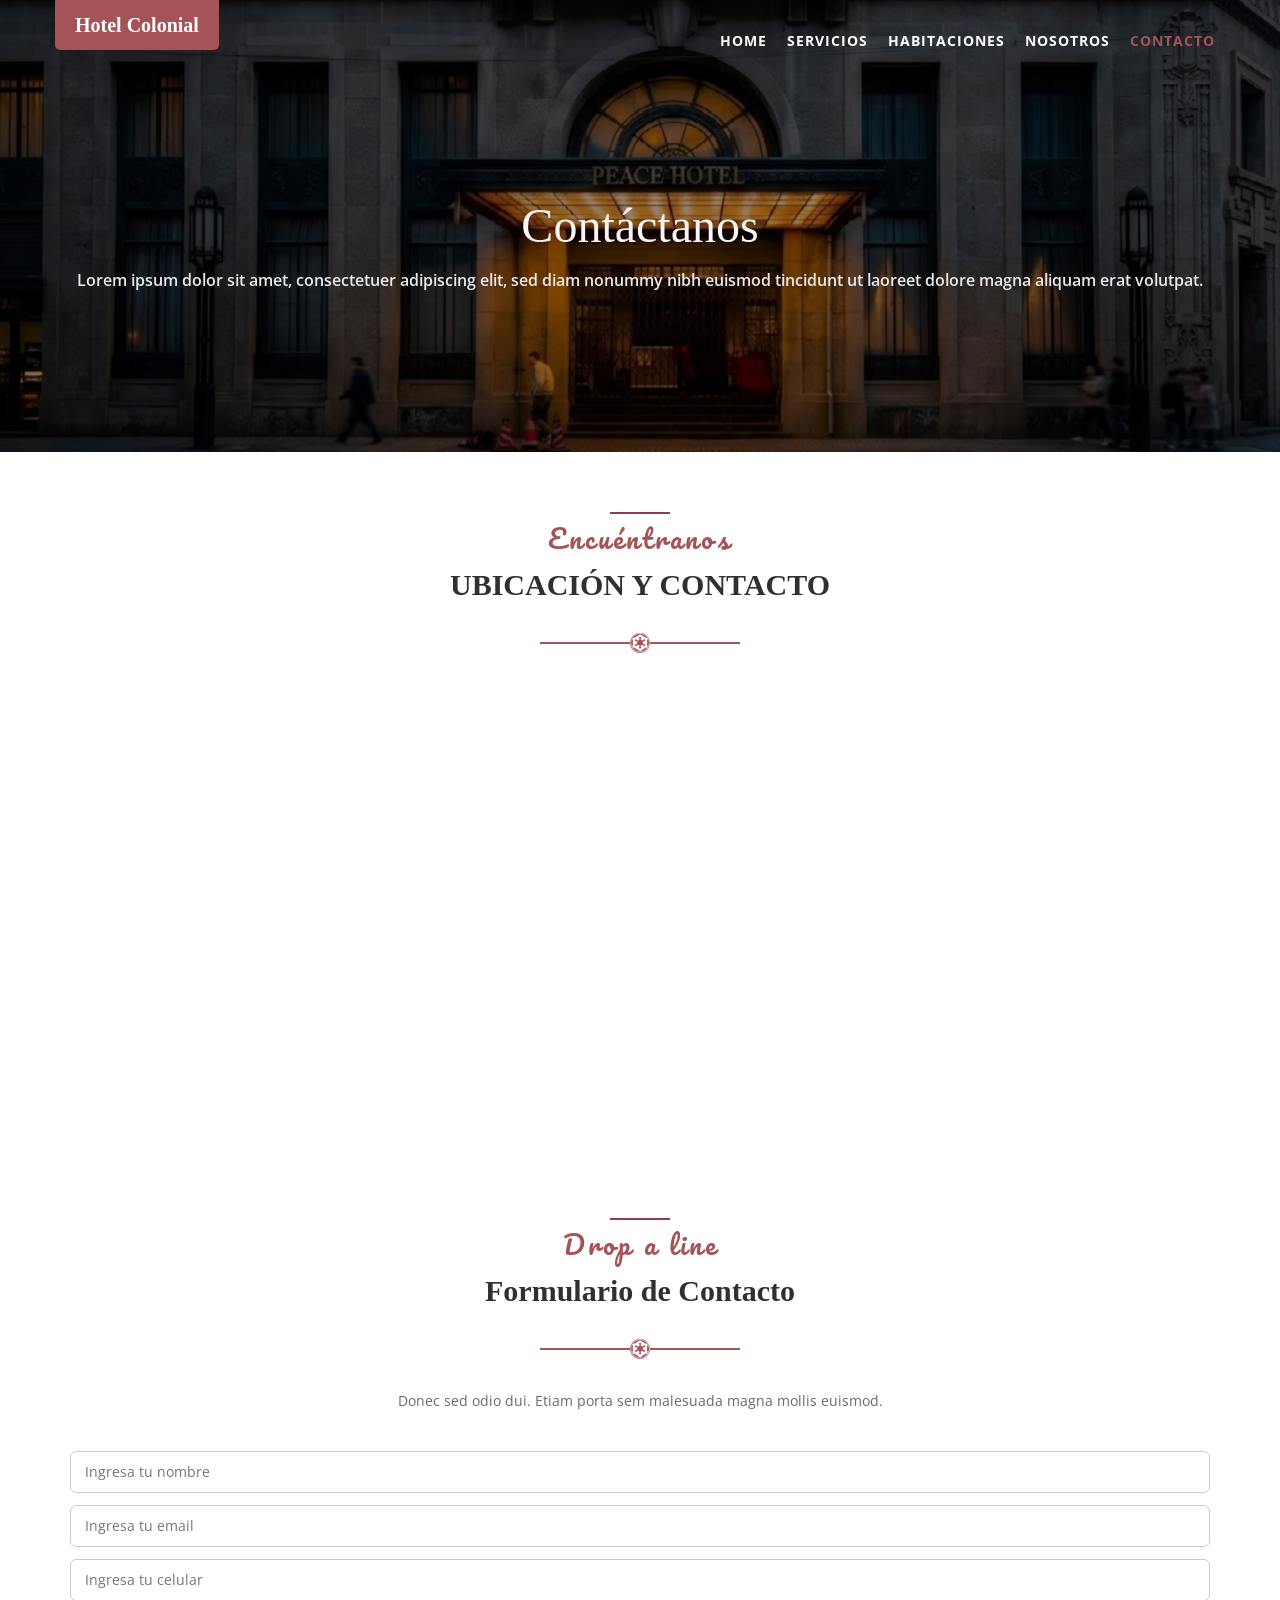
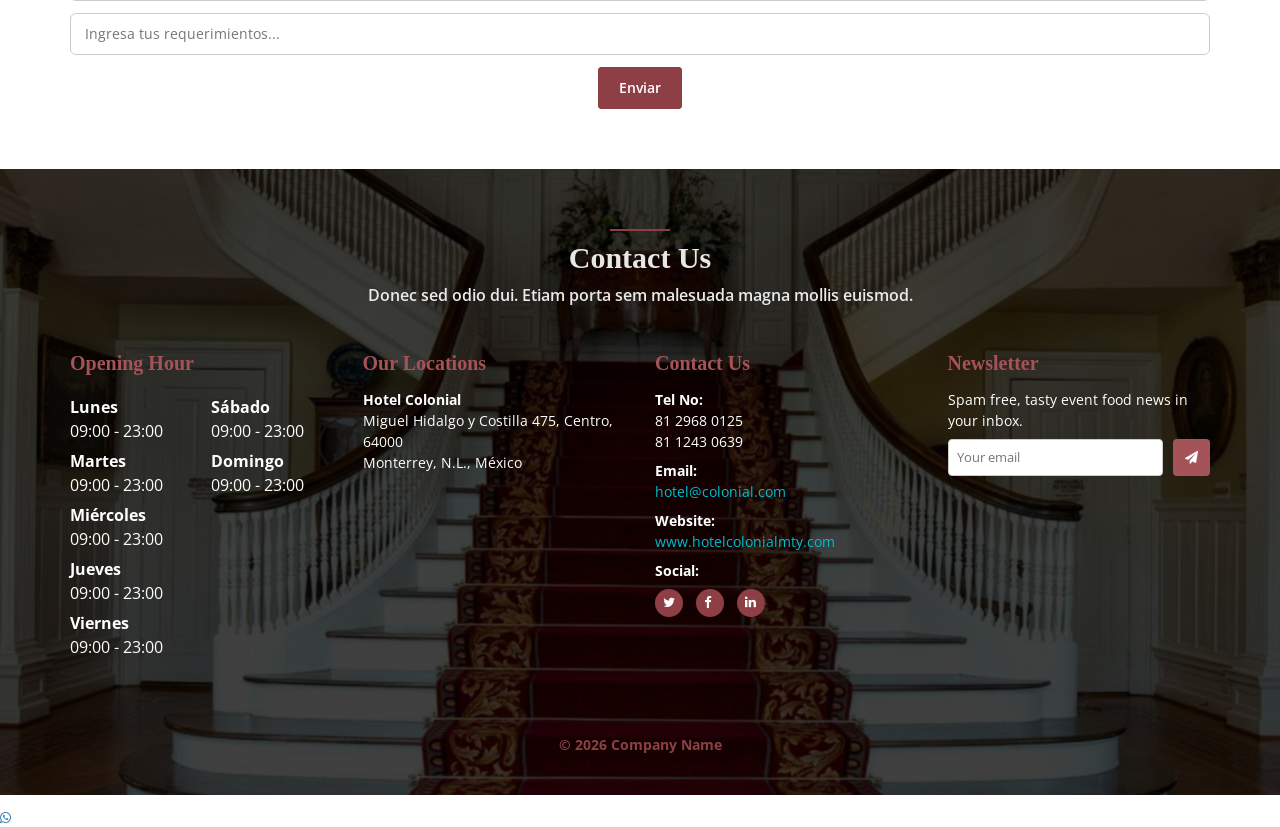
==== commit 26f018df: "Add files via upload" ====
--- a/contacto.html
+++ b/contacto.html
@@ -237,6 +237,14 @@
             </div>
         </div>
     </section>
+
+  <a href="https://wa.me/12345678900?text=Hola" class="float-wa" target="_blank">
+    <i class="fa fa-whatsapp" style="margin-top:16px;"></i>
+  </a>
+
+
+
+
 
     <!-- #region -->
     <script src="js/jquery-3.1.1.min.js"></script>
--- a/css/style.css
+++ b/css/style.css
@@ -138,7 +138,7 @@
 .dropdown-menu>.active>a:hover {
   color: #fff;
   text-decoration: none;
-  background-color: #008493;
+  background-color: #8E3F45;
   outline: 0;
 }
 
@@ -234,7 +234,7 @@
 }
 
 .nav-header a {
-  color: #DFE4ED;
+  color: #dfe4ed;
 }
 
 .nav-header .text-muted {
@@ -350,7 +350,7 @@
 }
 
 .navbar-default .special_link a {
-  background: #008493;
+  background: #8E3F45;
   color: white;
 }
 
@@ -361,7 +361,7 @@
 
 .navbar-default .special_link a span.label {
   background: #fff;
-  color: #008493;
+  color: #8E3F45;
 }
 
 .navbar-default .landing_link a {
@@ -370,7 +370,7 @@
 }
 
 .navbar-default .landing_link a:hover {
-  background: #008493 !important;
+  background: #8E3F45 !important;
   color: white;
 }
 
@@ -510,7 +510,7 @@
 
 body.mini-navbar .nav-header {
   padding: 0;
-  background-color: #008493;
+  background-color: #8E3F45;
 }
 
 body.canvas-menu .nav-header {
@@ -633,7 +633,7 @@
 
 .top-navigation .navbar-nav .dropdown-menu>.active>a {
   background: white;
-  color: #008493;
+  color: #8E3F45;
   font-weight: bold;
 }
 
@@ -654,7 +654,7 @@
 .top-navigation .nav>li a:hover,
 .top-navigation .nav>li a:focus {
   background: #fff;
-  color: #008493;
+  color: #8E3F45;
 }
 
 .top-navigation .nav>li.active {
@@ -663,7 +663,7 @@
 }
 
 .top-navigation .nav>li.active>a {
-  color: #008493;
+  color: #8E3F45;
 }
 
 .top-navigation .navbar-right {
@@ -685,13 +685,13 @@
 }
 
 .top-navigation .navbar-brand {
-  background: #008493;
+  background: #8E3F45;
   color: #fff;
   padding: 15px 25px;
 }
 
 .font-icon {
-  font-family: Georgia, 'Times New Roman', Times, serif;
+  font-family: Georgia, "Times New Roman", Times, serif;
 }
 
 .top-navigation .navbar-top-links li:last-child {
@@ -725,7 +725,7 @@
 }
 
 .navbar-toggle {
-  background-color: #008493;
+  background-color: #8E3F45;
   color: #fff;
   padding: 6px 12px;
   font-size: 14px;
@@ -783,7 +783,7 @@
 }
 
 .btn-primary.btn-outline {
-  color: #008493;
+  color: #8E3F45;
 }
 
 .btn-success.btn-outline {
@@ -811,9 +811,9 @@
 }
 
 .btn-primary {
-  background-color: #008493;
-  border-color: #008493;
-  color: #FFFFFF;
+  background-color: #8E3F45;
+  border-color: #8E3F45;
+  color: #ffffff;
 }
 
 .btn-primary:hover,
@@ -825,9 +825,9 @@
 .btn-primary:active:hover,
 .btn-primary.active:hover,
 .btn-primary.active:focus {
-  background-color: #008282;
-  border-color: #008282;
-  color: #FFFFFF;
+  background-color: #8E3F45;
+  border-color: #8E3F45;
+  color: #ffffff;
 }
 
 .btn-primary:active,
@@ -858,7 +858,7 @@
 .btn-success {
   background-color: #1c84c6;
   border-color: #1c84c6;
-  color: #FFFFFF;
+  color: #ffffff;
 }
 
 .btn-success:hover,
@@ -872,7 +872,7 @@
 .btn-success.active:focus {
   background-color: #1a7bb9;
   border-color: #1a7bb9;
-  color: #FFFFFF;
+  color: #ffffff;
 }
 
 .btn-success:active,
@@ -903,7 +903,7 @@
 .btn-info {
   background-color: #23c6c8;
   border-color: #23c6c8;
-  color: #FFFFFF;
+  color: #ffffff;
 }
 
 .btn-info:hover,
@@ -917,7 +917,7 @@
 .btn-info.active:focus {
   background-color: #21b9bb;
   border-color: #21b9bb;
-  color: #FFFFFF;
+  color: #ffffff;
 }
 
 .btn-info:active,
@@ -991,7 +991,7 @@
 .btn-warning {
   background-color: #f8ac59;
   border-color: #f8ac59;
-  color: #FFFFFF;
+  color: #ffffff;
 }
 
 .btn-warning:hover,
@@ -1005,7 +1005,7 @@
 .btn-warning.active:focus {
   background-color: #f7a54a;
   border-color: #f7a54a;
-  color: #FFFFFF;
+  color: #ffffff;
 }
 
 .btn-warning:active,
@@ -1036,7 +1036,7 @@
 .btn-danger {
   background-color: #ed5565;
   border-color: #ed5565;
-  color: #FFFFFF;
+  color: #ffffff;
 }
 
 .btn-danger:hover,
@@ -1050,7 +1050,7 @@
 .btn-danger.active:focus {
   background-color: #ec4758;
   border-color: #ec4758;
-  color: #FFFFFF;
+  color: #ffffff;
 }
 
 .btn-danger:active,
@@ -1087,7 +1087,7 @@
 .btn-link:active,
 .btn-link.active,
 .open .dropdown-toggle.btn-link {
-  color: #008493;
+  color: #8E3F45;
   text-decoration: none;
 }
 
@@ -1183,7 +1183,7 @@
 .btn-outline {
   color: inherit;
   background-color: transparent;
-  transition: all .5s;
+  transition: all 0.5s;
 }
 
 .btn-rounded {
@@ -1215,51 +1215,87 @@
 }
 
 button.btn-primary.dim {
-  box-shadow: inset 0 0 0 #16987e, 0 5px 0 0 #16987e, 0 10px 5px #999999;
+  box-shadow:
+    inset 0 0 0 #16987e,
+    0 5px 0 0 #16987e,
+    0 10px 5px #999999;
 }
 
 button.btn-primary.dim:active {
-  box-shadow: inset 0 0 0 #16987e, 0 2px 0 0 #16987e, 0 5px 3px #999999;
+  box-shadow:
+    inset 0 0 0 #16987e,
+    0 2px 0 0 #16987e,
+    0 5px 3px #999999;
 }
 
 button.btn-default.dim {
-  box-shadow: inset 0 0 0 #b3b3b3, 0 5px 0 0 #b3b3b3, 0 10px 5px #999999;
+  box-shadow:
+    inset 0 0 0 #b3b3b3,
+    0 5px 0 0 #b3b3b3,
+    0 10px 5px #999999;
 }
 
 button.btn-default.dim:active {
-  box-shadow: inset 0 0 0 #b3b3b3, 0 2px 0 0 #b3b3b3, 0 5px 3px #999999;
+  box-shadow:
+    inset 0 0 0 #b3b3b3,
+    0 2px 0 0 #b3b3b3,
+    0 5px 3px #999999;
 }
 
 button.btn-warning.dim {
-  box-shadow: inset 0 0 0 #f79d3c, 0 5px 0 0 #f79d3c, 0 10px 5px #999999;
+  box-shadow:
+    inset 0 0 0 #f79d3c,
+    0 5px 0 0 #f79d3c,
+    0 10px 5px #999999;
 }
 
 button.btn-warning.dim:active {
-  box-shadow: inset 0 0 0 #f79d3c, 0 2px 0 0 #f79d3c, 0 5px 3px #999999;
+  box-shadow:
+    inset 0 0 0 #f79d3c,
+    0 2px 0 0 #f79d3c,
+    0 5px 3px #999999;
 }
 
 button.btn-info.dim {
-  box-shadow: inset 0 0 0 #1eacae, 0 5px 0 0 #1eacae, 0 10px 5px #999999;
+  box-shadow:
+    inset 0 0 0 #1eacae,
+    0 5px 0 0 #1eacae,
+    0 10px 5px #999999;
 }
 
 button.btn-info.dim:active {
-  box-shadow: inset 0 0 0 #1eacae, 0 2px 0 0 #1eacae, 0 5px 3px #999999;
+  box-shadow:
+    inset 0 0 0 #1eacae,
+    0 2px 0 0 #1eacae,
+    0 5px 3px #999999;
 }
 
 button.btn-success.dim {
-  box-shadow: inset 0 0 0 #1872ab, 0 5px 0 0 #1872ab, 0 10px 5px #999999;
+  box-shadow:
+    inset 0 0 0 #1872ab,
+    0 5px 0 0 #1872ab,
+    0 10px 5px #999999;
 }
 
 button.btn-success.dim:active {
-  box-shadow: inset 0 0 0 #1872ab, 0 2px 0 0 #1872ab, 0 5px 3px #999999;
+  box-shadow:
+    inset 0 0 0 #1872ab,
+    0 2px 0 0 #1872ab,
+    0 5px 3px #999999;
 }
 
 button.btn-danger.dim {
-  box-shadow: inset 0 0 0 #ea394c, 0 5px 0 0 #ea394c, 0 10px 5px #999999;
+  box-shadow:
+    inset 0 0 0 #ea394c,
+    0 5px 0 0 #ea394c,
+    0 10px 5px #999999;
 }
 
 button.btn-danger.dim:active {
-  box-shadow: inset 0 0 0 #ea394c, 0 2px 0 0 #ea394c, 0 5px 3px #999999;
+  box-shadow:
+    inset 0 0 0 #ea394c,
+    0 2px 0 0 #ea394c,
+    0 5px 3px #999999;
 }
 
 button.dim:before {
@@ -1283,7 +1319,7 @@
 .label {
   background-color: #d1dade;
   color: #5e5e5e;
-  font-family: 'Open Sans', 'Helvetica Neue', Helvetica, Arial, sans-serif;
+  font-family: "Open Sans", "Helvetica Neue", Helvetica, Arial, sans-serif;
   font-size: 10px;
   font-weight: 600;
   padding: 3px 8px;
@@ -1293,7 +1329,7 @@
 .badge {
   background-color: #d1dade;
   color: #5e5e5e;
-  font-family: 'Open Sans', 'Helvetica Neue', Helvetica, Arial, sans-serif;
+  font-family: "Open Sans", "Helvetica Neue", Helvetica, Arial, sans-serif;
   font-size: 11px;
   font-weight: 600;
   padding-bottom: 4px;
@@ -1304,20 +1340,20 @@
 
 .label-primary,
 .badge-primary {
-  background-color: #008493;
-  color: #FFFFFF;
+  background-color: #8E3F45;
+  color: #ffffff;
 }
 
 .label-success,
 .badge-success {
   background-color: #1c84c6;
-  color: #FFFFFF;
+  color: #ffffff;
 }
 
 .label-warning,
 .badge-warning {
   background-color: #f8ac59;
-  color: #FFFFFF;
+  color: #ffffff;
 }
 
 .label-warning-light,
@@ -1329,31 +1365,31 @@
 .label-danger,
 .badge-danger {
   background-color: #ed5565;
-  color: #FFFFFF;
+  color: #ffffff;
 }
 
 .label-info,
 .badge-info {
   background-color: #23c6c8;
-  color: #FFFFFF;
+  color: #ffffff;
 }
 
 .label-inverse,
 .badge-inverse {
   background-color: #262626;
-  color: #FFFFFF;
+  color: #ffffff;
 }
 
 .label-white,
 .badge-white {
-  background-color: #FFFFFF;
-  color: #5E5E5E;
+  background-color: #ffffff;
+  color: #5e5e5e;
 }
 
 .label-white,
 .badge-disable {
-  background-color: #2A2E36;
-  color: #8B91A0;
+  background-color: #2a2e36;
+  color: #8b91a0;
 }
 
 /* TOOGLE SWICH */
@@ -1373,7 +1409,7 @@
   display: block;
   overflow: hidden;
   cursor: pointer;
-  border: 2px solid #008493;
+  border: 2px solid #8E3F45;
   border-radius: 2px;
 }
 
@@ -1405,14 +1441,14 @@
 .onoffswitch-inner:before {
   content: "ON";
   padding-left: 10px;
-  background-color: #008493;
-  color: #FFFFFF;
+  background-color: #8E3F45;
+  color: #ffffff;
 }
 
 .onoffswitch-inner:after {
   content: "OFF";
   padding-right: 10px;
-  background-color: #FFFFFF;
+  background-color: #ffffff;
   color: #999999;
   text-align: right;
 }
@@ -1420,8 +1456,8 @@
 .onoffswitch-switch {
   width: 20px;
   margin: 0;
-  background: #FFFFFF;
-  border: 2px solid #008493;
+  background: #ffffff;
+  border: 2px solid #8E3F45;
   border-radius: 2px;
   position: absolute;
   top: 0;
@@ -1493,7 +1529,7 @@
 .pagination>.active>a:focus,
 .pagination>.active>span:focus {
   background-color: #f4f4f4;
-  border-color: #DDDDDD;
+  border-color: #dddddd;
   color: inherit;
   cursor: default;
   z-index: 2;
@@ -1501,8 +1537,8 @@
 
 .pagination>li>a,
 .pagination>li>span {
-  background-color: #FFFFFF;
-  border: 1px solid #DDDDDD;
+  background-color: #ffffff;
+  border: 1px solid #dddddd;
   color: inherit;
   float: left;
   line-height: 1.42857;
@@ -1514,23 +1550,23 @@
 
 /* TOOLTIPS */
 .tooltip-inner {
-  background-color: #2F4050;
+  background-color: #2f4050;
 }
 
 .tooltip.top .tooltip-arrow {
-  border-top-color: #2F4050;
+  border-top-color: #2f4050;
 }
 
 .tooltip.right .tooltip-arrow {
-  border-right-color: #2F4050;
+  border-right-color: #2f4050;
 }
 
 .tooltip.bottom .tooltip-arrow {
-  border-bottom-color: #2F4050;
+  border-bottom-color: #2f4050;
 }
 
 .tooltip.left .tooltip-arrow {
-  border-left-color: #2F4050;
+  border-left-color: #2f4050;
 }
 
 /* EASY PIE CHART*/
@@ -1596,8 +1632,8 @@
 }
 
 .fc-state-active {
-  background-color: #008493;
-  border-color: #008493;
+  background-color: #8E3F45;
+  border-color: #8E3F45;
   color: #ffffff;
 }
 
@@ -1614,11 +1650,11 @@
 }
 
 .fc-border-separate tbody {
-  background-color: #F8F8F8;
+  background-color: #f8f8f8;
 }
 
 .fc-state-highlight {
-  background: none repeat scroll 0 0 #FCF8E3;
+  background: none repeat scroll 0 0 #fcf8e3;
 }
 
 .external-event {
@@ -1637,9 +1673,9 @@
 .fc-agenda .fc-event-time,
 .fc-event a {
   padding: 4px 6px;
-  background-color: #008493;
+  background-color: #8E3F45;
   /* background color */
-  border-color: #008493;
+  border-color: #8E3F45;
   /* border color */
 }
 
@@ -1731,7 +1767,7 @@
 .chat li {
   margin-bottom: 10px;
   padding-bottom: 5px;
-  border-bottom: 1px dotted #B3A9A9;
+  border-bottom: 1px dotted #b3a9a9;
 }
 
 .chat li.left .chat-body {
@@ -1761,9 +1797,9 @@
 a.list-group-item.active,
 a.list-group-item.active:hover,
 a.list-group-item.active:focus {
-  background-color: #008493;
-  border-color: #008493;
-  color: #FFFFFF;
+  background-color: #8E3F45;
+  border-color: #8E3F45;
+  color: #ffffff;
   z-index: 2;
 }
 
@@ -2106,7 +2142,7 @@
 }
 
 .pace .pace-progress {
-  background: #008493;
+  background: #8E3F45;
   position: fixed;
   z-index: 2040;
   top: 0;
@@ -2253,26 +2289,28 @@
 
 .form-control,
 .single-line {
-  background-color: #FFFFFF;
+  background-color: #ffffff;
   background-image: none;
   border: 1px solid #ccc;
   border-radius: 6px;
   color: inherit;
   display: block;
   padding: 20px 16px;
-  transition: border-color 0.15s ease-in-out 0s, box-shadow 0.15s ease-in-out 0s;
+  transition:
+    border-color 0.15s ease-in-out 0s,
+    box-shadow 0.15s ease-in-out 0s;
   width: 100%;
   font-size: 16px;
 }
 
 .form-control:focus,
 .single-line:focus {
-  border-color: #008493;
+  border-color: #8E3F45;
 }
 
 .has-success .form-control,
 .has-success .form-control:focus {
-  border-color: #008493;
+  border-color: #8E3F45;
 }
 
 .has-warning .form-control,
@@ -2286,7 +2324,7 @@
 }
 
 .has-success .control-label {
-  color: #008493;
+  color: #8E3F45;
 }
 
 .has-warning .control-label {
@@ -2318,7 +2356,7 @@
 }
 
 .noUi-connect {
-  background: none repeat scroll 0 0 #008493;
+  background: none repeat scroll 0 0 #8E3F45;
   box-shadow: none;
 }
 
@@ -2359,7 +2397,7 @@
   display: block;
   overflow: hidden;
   cursor: pointer;
-  border: 2px solid #008493;
+  border: 2px solid #8E3F45;
   border-radius: 3px;
 }
 
@@ -2393,14 +2431,14 @@
 .onoffswitch-inner:before {
   content: "ON";
   padding-left: 7px;
-  background-color: #008493;
-  color: #FFFFFF;
+  background-color: #8E3F45;
+  color: #ffffff;
 }
 
 .onoffswitch-inner:after {
   content: "OFF";
   padding-right: 7px;
-  background-color: #FFFFFF;
+  background-color: #ffffff;
   color: #919191;
   text-align: right;
 }
@@ -2409,8 +2447,8 @@
   display: block;
   width: 18px;
   margin: 0;
-  background: #FFFFFF;
-  border: 2px solid #008493;
+  background: #ffffff;
+  border: 2px solid #8E3F45;
   border-radius: 3px;
   position: absolute;
   top: 0;
@@ -2447,7 +2485,7 @@
   height: 40px;
   line-height: 15px;
   color: #949799;
-  background-color: #F9F9F9;
+  background-color: #f9f9f9;
   text-shadow: 0 1px 0 rgba(255, 255, 255, 0.5);
 }
 
@@ -2477,22 +2515,22 @@
   border-right-style: solid;
   border-right-width: 1px;
   text-align: left;
-  border-color: #DDDDDD;
+  border-color: #dddddd;
   background-color: inherit;
 }
 
 .ui-search-toolbar input[type="text"] {
   font-size: 12px;
   height: 15px;
-  border: 1px solid #CCCCCC;
+  border: 1px solid #cccccc;
   border-radius: 0;
 }
 
 .ui-state-default,
 .ui-widget-content .ui-state-default,
 .ui-widget-header .ui-state-default {
-  background: #F9F9F9;
-  border: 1px solid #DDDDDD;
+  background: #f9f9f9;
+  border: 1px solid #dddddd;
   line-height: 15px;
   font-weight: bold;
   color: #949799;
@@ -2540,7 +2578,7 @@
 .ui-jqgrid .ui-pg-input {
   font-size: inherit;
   width: 50px;
-  border: 1px solid #CCCCCC;
+  border: 1px solid #cccccc;
   height: 15px;
 }
 
@@ -2738,7 +2776,7 @@
 }
 
 .dd-item>button:before {
-  content: '+';
+  content: "+";
   display: block;
   position: absolute;
   width: 100%;
@@ -2747,7 +2785,7 @@
 }
 
 .dd-item>button[data-action="collapse"]:before {
-  content: '-';
+  content: "-";
 }
 
 #nestable2 .dd-item>button {
@@ -2780,11 +2818,49 @@
   border: 1px dashed #bbb;
   min-height: 100px;
   background-color: #e5e5e5;
-  background-image: -webkit-linear-gradient(45deg, #ffffff 25%, transparent 25%, transparent 75%, #ffffff 75%, #ffffff), -webkit-linear-gradient(45deg, #ffffff 25%, transparent 25%, transparent 75%, #ffffff 75%, #ffffff);
-  background-image: -moz-linear-gradient(45deg, #ffffff 25%, transparent 25%, transparent 75%, #ffffff 75%, #ffffff), -moz-linear-gradient(45deg, #ffffff 25%, transparent 25%, transparent 75%, #ffffff 75%, #ffffff);
-  background-image: linear-gradient(45deg, #ffffff 25%, transparent 25%, transparent 75%, #ffffff 75%, #ffffff), linear-gradient(45deg, #ffffff 25%, transparent 25%, transparent 75%, #ffffff 75%, #ffffff);
+  background-image:
+    -webkit-linear-gradient(45deg,
+      #ffffff 25%,
+      transparent 25%,
+      transparent 75%,
+      #ffffff 75%,
+      #ffffff),
+    -webkit-linear-gradient(45deg,
+      #ffffff 25%,
+      transparent 25%,
+      transparent 75%,
+      #ffffff 75%,
+      #ffffff);
+  background-image:
+    -moz-linear-gradient(45deg,
+      #ffffff 25%,
+      transparent 25%,
+      transparent 75%,
+      #ffffff 75%,
+      #ffffff),
+    -moz-linear-gradient(45deg,
+      #ffffff 25%,
+      transparent 25%,
+      transparent 75%,
+      #ffffff 75%,
+      #ffffff);
+  background-image:
+    linear-gradient(45deg,
+      #ffffff 25%,
+      transparent 25%,
+      transparent 75%,
+      #ffffff 75%,
+      #ffffff),
+    linear-gradient(45deg,
+      #ffffff 25%,
+      transparent 25%,
+      transparent 75%,
+      #ffffff 75%,
+      #ffffff);
   background-size: 60px 60px;
-  background-position: 0 0, 30px 30px;
+  background-position:
+    0 0,
+    30px 30px;
 }
 
 .dd-dragel {
@@ -2825,7 +2901,13 @@
   width: 100%;
   font-size: 0.75em;
   line-height: 1.333333em;
-  font-family: open sans, lucida grande, lucida sans unicode, helvetica, arial, sans-serif;
+  font-family:
+    open sans,
+    lucida grande,
+    lucida sans unicode,
+    helvetica,
+    arial,
+    sans-serif;
   padding: 5px;
   box-sizing: border-box;
   -moz-box-sizing: border-box;
@@ -2900,7 +2982,7 @@
 }
 
 .ngTopPanel {
-  background: #F5F5F6;
+  background: #f5f5f6;
 }
 
 .ngRow.even {
@@ -2908,7 +2990,7 @@
 }
 
 .ngRow.selected {
-  background: #EBF2F1;
+  background: #ebf2f1;
 }
 
 .ngRow {
@@ -2934,7 +3016,7 @@
   font-size: 24px;
   line-height: 24px;
   float: left;
-  color: #FFF;
+  color: #fff;
   padding-right: 0.5em;
   margin: auto 0.5em auto -1.5em;
 }
@@ -2959,7 +3041,7 @@
   -moz-box-shadow: 0 0 3px #999;
   -webkit-box-shadow: 0 0 3px #999;
   box-shadow: 0 0 3px #999;
-  opacity: .9;
+  opacity: 0.9;
   -ms-filter: alpha(opacity=90);
   filter: alpha(opacity=90);
 }
@@ -2975,11 +3057,11 @@
 }
 
 .toast {
-  background-color: #008493;
+  background-color: #8E3F45;
 }
 
 .toast-success {
-  background-color: #008493;
+  background-color: #8E3F45;
 }
 
 .toast-error {
@@ -3006,9 +3088,15 @@
 .cg-notify-message.inspinia-notify {
   background: #fff;
   padding: 0;
-  box-shadow: 0 0 1px rgba(0, 0, 0, 0.1), 0 2px 4px rgba(0, 0, 0, 0.2);
-  -webkit-box-shadow: 0 0 1px rgba(0, 0, 0, 0.1), 0 2px 4px rgba(0, 0, 0, 0.2);
-  -moz-box-shadow: 0 0 1px rgba(0, 0, 0, 0.1), 0 2px 4px rgba(0, 0, 0, 0.2);
+  box-shadow:
+    0 0 1px rgba(0, 0, 0, 0.1),
+    0 2px 4px rgba(0, 0, 0, 0.2);
+  -webkit-box-shadow:
+    0 0 1px rgba(0, 0, 0, 0.1),
+    0 2px 4px rgba(0, 0, 0, 0.2);
+  -moz-box-shadow:
+    0 0 1px rgba(0, 0, 0, 0.1),
+    0 2px 4px rgba(0, 0, 0, 0.2);
   border: none;
   margin-top: 30px;
   color: inherit;
@@ -3027,7 +3115,7 @@
 }
 
 .inspinia-notify.alert-info {
-  border-left: 6px solid #008493;
+  border-left: 6px solid #8E3F45;
 }
 
 /* Image cropper style */
@@ -3167,11 +3255,11 @@
 }
 
 .forum-item.active .fa {
-  color: #008493;
+  color: #8E3F45;
 }
 
 .forum-item.active a.forum-item-title {
-  color: #008493;
+  color: #8E3F45;
 }
 
 @media (max-width: 992px) {
@@ -3196,7 +3284,7 @@
 
 .vertical-container::after {
   /* clearfix */
-  content: '';
+  content: "";
   display: table;
   clear: both;
 }
@@ -3209,7 +3297,7 @@
 }
 
 #vertical-timeline::before {
-  content: '';
+  content: "";
   position: absolute;
   top: 0;
   left: 18px;
@@ -3369,12 +3457,12 @@
 }
 
 .vertical-date small {
-  color: #008493;
+  color: #8E3F45;
   font-weight: 400;
 }
 
 .vertical-timeline-content::before {
-  content: '';
+  content: "";
   position: absolute;
   top: 16px;
   right: 100%;
@@ -3625,7 +3713,7 @@
 .jvectormap-tip {
   position: absolute;
   display: none;
-  border: solid 1px #CDCDCD;
+  border: solid 1px #cdcdcd;
   border-radius: 3px;
   background: #292929;
   color: white;
@@ -3640,7 +3728,7 @@
   position: absolute;
   left: 10px;
   border-radius: 3px;
-  background: #008493;
+  background: #8E3F45;
   padding: 3px;
   color: white;
   cursor: pointer;
@@ -3752,7 +3840,7 @@
 /*Slick Carousel */
 .slick-prev:before,
 .slick-next:before {
-  color: #008493 !important;
+  color: #8E3F45 !important;
 }
 
 /* Payments */
@@ -3796,11 +3884,11 @@
 
 .select2-container--default.select2-container--focus .select2-selection--single,
 .select2-container--default.select2-container--focus .select2-selection--multiple {
-  border-color: #008493;
+  border-color: #8E3F45;
 }
 
 .select2-container--default .select2-results__option--highlighted[aria-selected] {
-  background-color: #008493;
+  background-color: #8E3F45;
 }
 
 .select2-container--default .select2-search--dropdown .select2-search__field {
@@ -3820,7 +3908,7 @@
 }
 
 .ui-select-container.ui-select-bootstrap .ui-select-choices-row.active>a {
-  background-color: #008493;
+  background-color: #8E3F45;
 }
 
 /* Tour */
@@ -3836,10 +3924,10 @@
 
 .tour-backdrop {
   z-index: 2100;
-  opacity: .7;
-}
-
-.popover[class*=tour-] {
+  opacity: 0.7;
+}
+
+.popover[class*="tour-"] {
   z-index: 2100;
 }
 
@@ -3879,7 +3967,7 @@
 /* Dropzone */
 .dropzone {
   min-height: 140px;
-  border: 1px dashed #008493;
+  border: 1px dashed #8E3F45;
   background: white;
   padding: 20px 20px;
 }
@@ -3928,8 +4016,8 @@
 
 .stream .stream-badge i.bg-primary {
   color: #ffffff;
-  background-color: #008493;
-  border-color: #008493;
+  background-color: #8E3F45;
+  border-color: #8E3F45;
 }
 
 .stream .stream-badge i.bg-warning {
@@ -3951,7 +4039,7 @@
 }
 
 .stream .stream-badge:before {
-  content: '';
+  content: "";
   width: 1px;
   background-color: #e7eaec;
   position: absolute;
@@ -4112,7 +4200,7 @@
   font-size: 12px;
 }
 
-.sidebar-container .sidebar-message:nth-child(2n+2) {
+.sidebar-container .sidebar-message:nth-child(2n + 2) {
   background: #f9f9f9;
 }
 
@@ -4188,7 +4276,7 @@
 }
 
 body.boxed-layout {
-  background: url('patterns/shattered.png');
+  background: url("patterns/shattered.png");
 }
 
 body.boxed-layout #wrapper {
@@ -4308,7 +4396,7 @@
 /* MODAL */
 .modal-content {
   background-clip: padding-box;
-  background-color: #FFFFFF;
+  background-color: #ffffff;
   border: 1px solid rgba(0, 0, 0, 0);
   border-radius: 4px;
   box-shadow: 0 1px 3px rgba(0, 0, 0, 0.3);
@@ -4475,12 +4563,12 @@
 
 /* TABLES */
 .table-bordered {
-  border: 1px solid #EBEBEB;
+  border: 1px solid #ebebeb;
 }
 
 .table-bordered>thead>tr>th,
 .table-bordered>thead>tr>td {
-  background-color: #F5F5F6;
+  background-color: #f5f5f6;
   border-bottom-width: 1px;
 }
 
@@ -4494,7 +4582,7 @@
 }
 
 .table>thead>tr>th {
-  border-bottom: 1px solid #DDDDDD;
+  border-bottom: 1px solid #dddddd;
   vertical-align: bottom;
 }
 
@@ -4521,7 +4609,7 @@
 }
 
 .nav-tabs>li>a {
-  color: #A7B1C2;
+  color: #a7b1c2;
   font-weight: 600;
   padding: 10px 20px 10px 25px;
 }
@@ -4623,18 +4711,18 @@
 }
 
 img.circle-border {
-  border: 6px solid #FFFFFF;
+  border: 6px solid #ffffff;
   border-radius: 50%;
 }
 
 .branding {
   float: left;
-  color: #FFFFFF;
+  color: #ffffff;
   font-size: 18px;
   font-weight: 600;
   padding: 17px 20px;
   text-align: center;
-  background-color: #008493;
+  background-color: #8E3F45;
 }
 
 .login-panel {
@@ -4681,7 +4769,7 @@
 }
 
 code {
-  background-color: #F9F2F4;
+  background-color: #f9f2f4;
   border-radius: 4px;
   color: #ca4440;
   font-size: 90%;
@@ -4854,7 +4942,7 @@
 
 .navy-bg,
 .bg-primary {
-  background-color: #008493;
+  background-color: #8E3F45;
   color: #ffffff;
 }
 
@@ -4881,12 +4969,12 @@
 }
 
 .panel-primary {
-  border-color: #008493;
+  border-color: #8E3F45;
 }
 
 .panel-primary>.panel-heading {
-  background-color: #008493;
-  border-color: #008493;
+  background-color: #8E3F45;
+  border-color: #8E3F45;
 }
 
 .panel-success {
@@ -4930,7 +5018,7 @@
 }
 
 .progress-bar {
-  background-color: #008493;
+  background-color: #8E3F45;
 }
 
 .progress-small,
@@ -4984,7 +5072,7 @@
 
 /* COLORS */
 .text-navy {
-  color: #008493;
+  color: #8E3F45;
 }
 
 .text-primary {
@@ -5592,7 +5680,7 @@
 
 .search-result h3 {
   margin-bottom: 0;
-  color: #1E0FBE;
+  color: #1e0fbe;
 }
 
 .search-result .search-link {
@@ -5670,7 +5758,7 @@
 }
 
 .invoice-total>tbody>tr>td:last-child {
-  border-bottom: 1px solid #DDDDDD;
+  border-bottom: 1px solid #dddddd;
   text-align: right;
   width: 15%;
 }
@@ -5975,7 +6063,7 @@
 }
 
 .category-list li a .text-navy {
-  color: #008493;
+  color: #8E3F45;
 }
 
 .category-list li a .text-primary {
@@ -5987,11 +6075,11 @@
 }
 
 .category-list li a .text-danger {
-  color: #EF5352;
+  color: #ef5352;
 }
 
 .category-list li a .text-warning {
-  color: #F8AC59;
+  color: #f8ac59;
 }
 
 .file-manager h5.tag-title {
@@ -6178,7 +6266,7 @@
 }
 
 .file-list li a:hover {
-  color: #008493;
+  color: #8E3F45;
 }
 
 .user-friends img {
@@ -6230,7 +6318,7 @@
 }
 
 .mail-text .note-editor .note-toolbar {
-  background-color: #F9F8F8;
+  background-color: #f9f8f8;
 }
 
 .mail-attachment {
@@ -6308,12 +6396,12 @@
 .faq-question {
   font-size: 18px;
   font-weight: 600;
-  color: #008493;
+  color: #8E3F45;
   display: block;
 }
 
 .faq-question:hover {
-  color: #008282;
+  color: #8E3F45;
 }
 
 .faq-answer {
@@ -6540,7 +6628,7 @@
 .article h1 {
   font-size: 48px;
   font-weight: 700;
-  color: #2F4050;
+  color: #2f4050;
 }
 
 .article p {
@@ -6559,7 +6647,7 @@
 
 /* ISSUE TRACKER */
 .issue-tracker .btn-link {
-  color: #008493;
+  color: #8E3F45;
 }
 
 table.issue-tracker tbody tr td {
@@ -6602,7 +6690,7 @@
 }
 
 .agile-list li {
-  background: #FAFAFB;
+  background: #fafafb;
   border: 1px solid #e7eaec;
   margin: 0 0 10px 0;
   padding: 10px;
@@ -6627,7 +6715,7 @@
 }
 
 .agile-list li.success-element {
-  border-left: 3px solid #008493;
+  border-left: 3px solid #8E3F45;
 }
 
 .agile-detail {
@@ -6728,14 +6816,14 @@
 
 .product-name:hover,
 .product-name:focus {
-  color: #008493;
+  color: #8E3F45;
 }
 
 .product-price {
   font-size: 14px;
   font-weight: 600;
   color: #ffffff;
-  background-color: #008493;
+  background-color: #8E3F45;
   padding: 6px 12px;
   position: absolute;
   top: -32px;
@@ -6880,7 +6968,7 @@
 }
 
 .vote-actions a {
-  color: #008493;
+  color: #8E3F45;
   font-weight: 600;
 }
 
@@ -6918,7 +7006,7 @@
 }
 
 .vote-info a:hover {
-  color: #008493;
+  color: #8E3F45;
 }
 
 .vote-icon {
@@ -6929,7 +7017,7 @@
 }
 
 .vote-icon.active {
-  color: #008493;
+  color: #8E3F45;
 }
 
 body.body-small .vote-icon {
@@ -6961,7 +7049,7 @@
   height: 38px;
   width: 38px;
   display: block;
-  background: #008493;
+  background: #8E3F45;
   padding: 9px 8px;
   text-align: center;
   color: #fff;
@@ -6970,7 +7058,7 @@
 
 .open-small-chat:hover {
   color: white;
-  background: #008493;
+  background: #8E3F45;
 }
 
 .small-chat-box {
@@ -7036,7 +7124,7 @@
 }
 
 .small-chat-box .content .chat-message.active {
-  background: #008493;
+  background: #8E3F45;
   color: #fff;
 }
 
@@ -7163,7 +7251,7 @@
 .sk-spinner-rotating-plane.sk-spinner {
   width: 30px;
   height: 30px;
-  background-color: #008493;
+  background-color: #8E3F45;
   margin: 0 auto;
   -webkit-animation: sk-rotatePlane 1.2s infinite ease-in-out;
   animation: sk-rotatePlane 1.2s infinite ease-in-out;
@@ -7224,7 +7312,7 @@
   width: 100%;
   height: 100%;
   border-radius: 50%;
-  background-color: #008493;
+  background-color: #8E3F45;
   opacity: 0.6;
   position: absolute;
   top: 0;
@@ -7287,7 +7375,7 @@
 }
 
 .sk-spinner-wave div {
-  background-color: #008493;
+  background-color: #8E3F45;
   height: 100%;
   width: 6px;
   display: inline-block;
@@ -7363,7 +7451,7 @@
 
 .sk-spinner-wandering-cubes .sk-cube1,
 .sk-spinner-wandering-cubes .sk-cube2 {
-  background-color: #008493;
+  background-color: #8E3F45;
   width: 10px;
   height: 10px;
   position: absolute;
@@ -7444,7 +7532,7 @@
   width: 40px;
   height: 40px;
   margin: 0 auto;
-  background-color: #008493;
+  background-color: #8E3F45;
   border-radius: 100%;
   -webkit-animation: sk-pulseScaleOut 1s infinite ease-in-out;
   animation: sk-pulseScaleOut 1s infinite ease-in-out;
@@ -7502,7 +7590,7 @@
   display: inline-block;
   position: absolute;
   top: 0;
-  background-color: #008493;
+  background-color: #8E3F45;
   border-radius: 100%;
   -webkit-animation: sk-chasingDotsBounce 2s infinite ease-in-out;
   animation: sk-chasingDotsBounce 2s infinite ease-in-out;
@@ -7576,7 +7664,7 @@
 .sk-spinner-three-bounce div {
   width: 18px;
   height: 18px;
-  background-color: #008493;
+  background-color: #8E3F45;
   border-radius: 100%;
   display: inline-block;
   -webkit-animation: sk-threeBounceDelay 1.4s infinite ease-in-out;
@@ -7661,12 +7749,12 @@
 }
 
 .sk-spinner-circle .sk-circle:before {
-  content: '';
+  content: "";
   display: block;
   margin: 0 auto;
   width: 20%;
   height: 20%;
-  background-color: #008493;
+  background-color: #8E3F45;
   border-radius: 100%;
   -webkit-animation: sk-circleBounceDelay 1.2s infinite ease-in-out;
   animation: sk-circleBounceDelay 1.2s infinite ease-in-out;
@@ -7860,7 +7948,7 @@
 .sk-spinner-cube-grid .sk-cube {
   width: 33%;
   height: 33%;
-  background-color: #008493;
+  background-color: #8E3F45;
   float: left;
   -webkit-animation: sk-cubeGridScaleDelay 1.3s infinite ease-in-out;
   animation: sk-cubeGridScaleDelay 1.3s infinite ease-in-out;
@@ -7950,7 +8038,7 @@
  *
  */
 .sk-spinner-wordpress.sk-spinner {
-  background-color: #008493;
+  background-color: #8E3F45;
   width: 30px;
   height: 30px;
   border-radius: 30px;
@@ -8030,12 +8118,12 @@
 }
 
 .sk-spinner-fading-circle .sk-circle:before {
-  content: '';
+  content: "";
   display: block;
   margin: 0 auto;
   width: 18%;
   height: 18%;
-  background-color: #008493;
+  background-color: #8E3F45;
   border-radius: 100%;
   -webkit-animation: sk-circleFadeDelay 1.2s infinite ease-in-out;
   animation: sk-circleFadeDelay 1.2s infinite ease-in-out;
@@ -8200,7 +8288,7 @@
 }
 
 .ibox-content.sk-loading:after {
-  content: '';
+  content: "";
   background-color: rgba(255, 255, 255, 0.7);
   position: absolute;
   top: 0;
@@ -8247,7 +8335,7 @@
 
 body.landing-page {
   color: #949799;
-  font-family: 'Open Sans', helvetica, arial, sans-serif;
+  font-family: "Open Sans", helvetica, arial, sans-serif;
   background-color: #fff;
 }
 
@@ -8275,11 +8363,11 @@
 }
 
 .landing-page span.navy {
-  color: #008493;
+  color: #8E3F45;
 }
 
 .landing-page span.navy-clean {
-  color: #00BCD1;
+  color: #00bcd1;
 }
 
 .landing-page p.text-color {
@@ -8287,12 +8375,12 @@
 }
 
 .landing-page a.navy-link {
-  color: #008493;
+  color: #8E3F45;
   text-decoration: none;
 }
 
 .landing-page a.navy-link:hover {
-  color: #008282;
+  color: #8E3F45;
 }
 
 .landing-page section p {
@@ -8311,18 +8399,30 @@
 }
 
 .title-landing {
-  color: #009393;
+  color: #A45359;
 }
 
 .h1-contenido {
   color: #303030 !important;
+  font-family: 'Georgia', serif;
+  font-size: 36px;
+  font-weight: bold;
+}
+
+.titulo-resto {
+  font-family: 'Roboto Slab', serif;
+  font-size: 36px;
+  display: inline-block;
+  vertical-align: middle;
+  text-align: start;
+  color: #303030;
 }
 
 .landing-page .navy-line {
   width: 60px;
   height: 1px;
   margin: 60px auto 0;
-  border-bottom: 2px solid #008493;
+  border-bottom: 2px solid #8E3F45;
 }
 
 .landing-page .navbar-wrapper {
@@ -8344,7 +8444,7 @@
 }
 
 .landing-page .navbar-default.navbar-scroll {
-  background-color: #0D0D0D;
+  background-color: rgba(13, 13, 13, 0.9);
   border-color: #000;
   padding: 15px 0;
 }
@@ -8357,7 +8457,7 @@
 
 .landing-page .navbar-default .nav li a {
   color: #fff;
-  font-family: 'Open Sans', helvetica, arial, sans-serif;
+  font-family: "Open Sans", helvetica, arial, sans-serif;
   font-weight: 700;
   letter-spacing: 1px;
   text-transform: uppercase;
@@ -8376,7 +8476,7 @@
 
 .landing-page .navbar-default .navbar-nav>li>a:hover,
 .landing-page .navbar-default .navbar-nav>li>a:focus {
-  color: #008493;
+  color: #8E3F45;
   background: inherit;
 }
 
@@ -8397,7 +8497,7 @@
 
 .landing-page .navbar-default .navbar-brand:hover,
 .landing-page .navbar-default .navbar-brand:focus {
-  background: #008282;
+  background: #8E3F45;
   color: #fff;
 }
 
@@ -8406,7 +8506,7 @@
   height: auto;
   display: block;
   font-size: 20px;
-  background: #009393;
+  background: #A45359;
   padding: 15px 20px 15px 20px;
   border-radius: 0 0 5px 5px;
   font-weight: 700;
@@ -8418,7 +8518,7 @@
 }
 
 .landing-page .navbar-scroll.navbar-default .nav li a:hover {
-  color: #008493;
+  color: #8E3F45;
 }
 
 .landing-page .navbar-wrapper .navbar.navbar-scroll {
@@ -8470,11 +8570,11 @@
 }
 
 .landing-page .header-back.one {
-  background: url('../img/hotel/hotel-1.2.png') 50% 0 no-repeat;
+  background: url("../img/hotel/colonial-hotel-landing-1.png") 50% 0 no-repeat;
 }
 
 .landing-page .header-back.two {
-  background: url('../img/hotel/hotel-1.png') 50% 0 no-repeat;
+  background: url("../img/hotel/colonial-hotel-landing-2.jpg") 50% 0 no-repeat;
 }
 
 /* Overlay semitransparente */
@@ -8584,28 +8684,41 @@
 }
 
 .landing-page .carousel-caption h1 {
-  font-family: 'Pacifico', italic;
+  font-family: "Pacifico", italic;
   font-weight: 400;
   font-size: 60px;
   margin-bottom: 32px;
 }
 
 .font-pacifico {
-  font-family: 'Pacifico', italic;
+  font-family: "Pacifico", italic;
   font-size: 26px !important;
   letter-spacing: 3px;
+  margin-bottom: 16px;
 }
 
 .servicios .font-pacifico-tittle {
   font-size: 48px;
-  color: #F5F5F5;
+  color: #f5f5f5;
   margin-bottom: 16px;
 }
 
 .font-icon-big {
-  font-family: Georgia, 'Times New Roman', Times, serif;
+  font-family: Georgia, "Times New Roman", Times, serif;
   font-weight: bold;
   font-size: 80px;
+}
+
+.font-vibes-tittle {
+  font-family: 'Great Vibes', cursive;
+  /* fuente decorativa */
+  font-size: 80px;
+  /* más grande para destacar la inicial */
+  display: inline-block;
+  vertical-align: middle;
+  margin-right: 5px;
+  color: #A45359;
+  /* tu color base */
 }
 
 .landing-page .carousel-caption p {
@@ -8657,7 +8770,7 @@
 }
 
 .landing-page .features small {
-  color: #008493;
+  color: #8E3F45;
 }
 
 .landing-page .features h2 {
@@ -8674,13 +8787,13 @@
 }
 
 .landing-page .features-icon {
-  color: #008493;
+  color: #8E3F45;
   font-size: 40px;
 }
 
 .landing-page .navy-section {
   margin-top: 60px;
-  background: #008493;
+  background: #8E3F45;
   color: #fff;
   padding: 20px 0;
 }
@@ -8699,7 +8812,7 @@
 }
 
 .landing-page .social-icon a {
-  background: #008493;
+  background: #8E3F45;
   color: #fff;
   padding: 4px 8px;
   height: 28px;
@@ -8709,7 +8822,7 @@
 }
 
 .landing-page .social-icon a:hover {
-  background: #008282;
+  background: #8E3F45;
 }
 
 .landing-page .img-small {
@@ -8736,7 +8849,7 @@
 
 .landing-page .pricing-plan .pricing-price span {
   font-weight: 700;
-  color: #008493;
+  color: #8E3F45;
 }
 
 .landing-page li.pricing-desc {
@@ -8746,7 +8859,7 @@
 }
 
 .landing-page li.pricing-title {
-  background: #008493;
+  background: #8E3F45;
   color: #fff;
   padding: 10px;
   border-radius: 4px 4px 0 0;
@@ -8757,25 +8870,29 @@
 .landing-page .testimonials {
   padding-top: 150px;
   padding-bottom: 170px;
-  background-color: #008493;
-  background-image: url('../img/hotel/hotel-3.png');
+  background-color: #454545;
+  background-image: linear-gradient(rgba(0, 0, 0, 0.35), rgba(0, 0, 0, 0.35)), url("../img/hotel/colonial-landing-section-2.png");
+  background-blend-mode: overlay;
+  background-position: center center;
+  background-size: cover;
 }
 
 .landing-page .servicios {
   padding-top: 190px;
   padding-bottom: 150px;
-  background-color: #008493;
-  background-image: url('../img/hotel/hotel-6.png');
+  background-color: #8E3F45;
+  background-image: url("../img/hotel/hotel-6.png");
   width: 100%;
 }
 
 .landing-page .services-coffe {
-  padding-top: 120px;
-  padding-bottom: 120px;
+  padding-top: 150px;
+  padding-bottom: 150px;
   margin-top: 80px;
   margin-bottom: 20px;
-  background-color: #008493;
-  background-image: url('../img/hotel/hotel-4.png');
+  background-color: #8E3F45;
+  background-image: url("../img/hotel/colonial-landing-section-3.png");
+
 }
 
 f .landing-page .big-icon {
@@ -8783,11 +8900,11 @@
 }
 
 .landing-page .features .big-icon {
-  color: #008493 !important;
+  color: #8E3F45 !important;
 }
 
 .landing-page .contact {
-  background-image: url('../img/hotel/hotel-5.JPG');
+  background-image: url("../img/hotel/hotel-5.JPG");
   background-position: 50% 50%;
   background-repeat: no-repeat;
   margin-top: 60px;
@@ -8823,7 +8940,7 @@
   position: relative;
   height: 120px;
   padding: 20px;
-  background: #FFFFFF;
+  background: #ffffff;
   -webkit-border-radius: 10px;
   -moz-border-radius: 10px;
   border-radius: 10px;
@@ -8832,11 +8949,11 @@
 }
 
 .landing-page .bubble:after {
-  content: '';
+  content: "";
   position: absolute;
   border-style: solid;
   border-width: 15px 14px 0;
-  border-color: #FFFFFF transparent;
+  border-color: #ffffff transparent;
   display: block;
   width: 0;
   z-index: 1;
@@ -8853,9 +8970,9 @@
 }
 
 .landing-page .btn-primary {
-  background-color: #008493;
-  border-color: #008493;
-  color: #FFFFFF;
+  background-color: #8E3F45;
+  border-color: #8E3F45;
+  color: #ffffff;
   font-size: 14px;
   padding: 10px 20px;
   font-weight: 600;
@@ -8866,9 +8983,9 @@
 .landing-page .btn-primary:active,
 .landing-page .btn-primary.active,
 .landing-page .open .dropdown-toggle.btn-primary {
-  background-color: #008282;
-  border-color: #008282;
-  color: #FFFFFF;
+  background-color: #8E3F45;
+  border-color: #8E3F45;
+  color: #ffffff;
 }
 
 .landing-page .btn-primary:active,
@@ -8933,8 +9050,7 @@
 }
 
 @media (max-width: 768px) {
-
-  /*Responsive landing celular*/
+  /*responsive landing celular*/
 
   .landing-page .carousel-caption,
   .landing-page .carousel-caption.blank {
@@ -8975,8 +9091,24 @@
     margin-bottom: 4px;
   }
 
+  .features-text-landing .h1-contenido {
+    font-size: 28px;
+    display: inline;
+    text-align: center;
+  }
+
+  .font-vibes-tittle {
+    font-size: 72px;
+  }
+
+  .titulo-resto {
+    font-size: 28px;
+    padding-bottom: 20px;
+  }
+
+
   .landing-page .carousel-caption p {
-    margin-bottom: 20x;
+    margin-bottom: 20px;
     text-transform: none;
     font-weight: 600;
     max-width: 320px;
@@ -9065,15 +9197,9 @@
     margin-bottom: 40px;
   }
 
-
-
-
-
-
-
-
-
-
+  .features-block-landing .contenedor-caracteristicas .tarjeta-caracteristicas {
+    text-align: center;
+  }
 
   .landing-page .navbar.navbar-scroll .navbar-brand {
     margin-top: 6px;
@@ -9095,7 +9221,7 @@
   }
 
   .landing-page .navbar-default .nav li a:hover {
-    color: #008493;
+    color: #8E3F45;
   }
 
   .landing-page .navbar-wrapper .navbar {
@@ -9463,7 +9589,7 @@
 }
 
 .spin-icon {
-  background: #008493;
+  background: #8E3F45;
   position: absolute;
   padding: 7px 10px 7px 13px;
   border-radius: 20px 0 0 20px;
@@ -9520,7 +9646,7 @@
 
 .default-skin {
   font-weight: 600;
-  background: #283A49;
+  background: #283a49;
 }
 
 .default-skin:hover {
@@ -9579,7 +9705,7 @@
 
 .skin-1 .nav-header {
   background-color: #0e9aef;
-  background-image: url('patterns/header-profile-skin-1.png');
+  background-image: url("patterns/header-profile-skin-1.png");
 }
 
 .skin-1.mini-navbar .nav-second-level {
@@ -9715,7 +9841,7 @@
 
 .skin-2 .nav-header {
   background-color: #23c6c8;
-  background-image: url('patterns/header-profile-skin-2.png');
+  background-image: url("patterns/header-profile-skin-2.png");
 }
 
 .skin-2.mini-navbar .nav-second-level {
@@ -9828,9 +9954,18 @@
 
 .skin-2 #page-wrapper {
   background: #f6f6f6;
-  background: -webkit-radial-gradient(center, ellipse cover, #f6f6f6 20%, #d5d5d5 100%);
-  background: -o-radial-gradient(center, ellipse cover, #f6f6f6 20%, #d5d5d5 100%);
-  background: -ms-radial-gradient(center, ellipse cover, #f6f6f6 20%, #d5d5d5 100%);
+  background: -webkit-radial-gradient(center,
+      ellipse cover,
+      #f6f6f6 20%,
+      #d5d5d5 100%);
+  background: -o-radial-gradient(center,
+      ellipse cover,
+      #f6f6f6 20%,
+      #d5d5d5 100%);
+  background: -ms-radial-gradient(center,
+      ellipse cover,
+      #f6f6f6 20%,
+      #d5d5d5 100%);
   background: radial-gradient(ellipse at center, #f6f6f6 20%, #d5d5d5 100%);
   -ms-filter: "progid:DXImageTransform.Microsoft.gradient(startColorstr=#f6f6f6, endColorstr=#d5d5d5)";
 }
@@ -9909,7 +10044,7 @@
 
 .skin-3 .nav-header {
   background-color: #ecba52;
-  background-image: url('patterns/header-profile-skin-3.png');
+  background-image: url("patterns/header-profile-skin-3.png");
 }
 
 .skin-3.mini-navbar .nav-second-level {
@@ -10032,7 +10167,7 @@
 
 .md-skin .label,
 .md-skin .badge {
-  font-family: 'Roboto';
+  font-family: "Roboto";
 }
 
 .md-skin ul.nav-second-level {
@@ -10057,7 +10192,9 @@
   border-bottom: none !important;
   border-top: 0;
   padding: 0 10px 20px 10px;
-  box-shadow: 0 1px 1px -1px rgba(0, 0, 0, 0.34), 0 0 6px 0 rgba(0, 0, 0, 0.14);
+  box-shadow:
+    0 1px 1px -1px rgba(0, 0, 0, 0.34),
+    0 0 6px 0 rgba(0, 0, 0, 0.14);
 }
 
 .md-skin .full-height-layout .page-heading {
@@ -10069,7 +10206,10 @@
   margin-bottom: 25px;
   margin-top: 0;
   padding: 0;
-  box-shadow: 0 2px 2px 0 rgba(0, 0, 0, 0.14), 0 3px 1px -2px rgba(0, 0, 0, 0.2), 0 1px 5px 0 rgba(0, 0, 0, 0.12);
+  box-shadow:
+    0 2px 2px 0 rgba(0, 0, 0, 0.14),
+    0 3px 1px -2px rgba(0, 0, 0, 0.2),
+    0 1px 5px 0 rgba(0, 0, 0, 0.12);
 }
 
 .md-skin .ibox.border-bottom {
@@ -10105,11 +10245,17 @@
 
 .md-skin #nestable-output,
 .md-skin #nestable2-output {
-  font-family: 'Roboto', lucida grande, lucida sans unicode, helvetica, arial, sans-serif;
+  font-family:
+    "Roboto",
+    lucida grande,
+    lucida sans unicode,
+    helvetica,
+    arial,
+    sans-serif;
 }
 
 .md-skin .landing-page {
-  font-family: 'Roboto', helvetica, arial, sans-serif;
+  font-family: "Roboto", helvetica, arial, sans-serif;
 }
 
 .md-skin .landing-page.navbar-default.navbar-scroll {
@@ -10122,7 +10268,7 @@
 }
 
 .md-skin .landing-page.navbar-default .nav li a {
-  font-family: 'Roboto', helvetica, arial, sans-serif;
+  font-family: "Roboto", helvetica, arial, sans-serif;
 }
 
 .md-skin .nav>li>a {
@@ -10148,7 +10294,7 @@
 .md-skin .nav .open>a,
 .md-skin .nav .open>a:hover,
 .md-skin .nav .open>a:focus {
-  background: #008493;
+  background: #8E3F45;
 }
 
 .md-skin .navbar-top-links li {
@@ -10238,16 +10384,25 @@
 
 .md-skin .navbar-fixed-top,
 .md-skin .navbar-static-top {
-  background-color: #008493 !important;
-  box-shadow: 0 2px 2px 0 rgba(0, 0, 0, 0.14), 0 3px 1px -2px rgba(0, 0, 0, 0.2), 0 1px 5px 0 rgba(0, 0, 0, 0.12);
+  background-color: #8E3F45 !important;
+  box-shadow:
+    0 2px 2px 0 rgba(0, 0, 0, 0.14),
+    0 3px 1px -2px rgba(0, 0, 0, 0.2),
+    0 1px 5px 0 rgba(0, 0, 0, 0.12);
 }
 
 .md-skin .navbar-static-side {
-  box-shadow: 0 2px 2px 0 rgba(0, 0, 0, 0.14), 0 3px 1px -2px rgba(0, 0, 0, 0.2), 0 1px 5px 0 rgba(0, 0, 0, 0.12);
+  box-shadow:
+    0 2px 2px 0 rgba(0, 0, 0, 0.14),
+    0 3px 1px -2px rgba(0, 0, 0, 0.2),
+    0 1px 5px 0 rgba(0, 0, 0, 0.12);
 }
 
 .md-skin #right-sidebar {
-  box-shadow: 0 2px 2px 0 rgba(0, 0, 0, 0.14), 0 3px 1px -2px rgba(0, 0, 0, 0.2), 0 1px 5px 0 rgba(0, 0, 0, 0.12);
+  box-shadow:
+    0 2px 2px 0 rgba(0, 0, 0, 0.14),
+    0 3px 1px -2px rgba(0, 0, 0, 0.2),
+    0 1px 5px 0 rgba(0, 0, 0, 0.12);
   border: none;
   z-index: 900;
 }
@@ -10258,7 +10413,10 @@
 }
 
 .md-skin .contact-box {
-  box-shadow: 0 2px 2px 0 rgba(0, 0, 0, 0.14), 0 3px 1px -2px rgba(0, 0, 0, 0.2), 0 1px 5px 0 rgba(0, 0, 0, 0.12);
+  box-shadow:
+    0 2px 2px 0 rgba(0, 0, 0, 0.14),
+    0 3px 1px -2px rgba(0, 0, 0, 0.2),
+    0 1px 5px 0 rgba(0, 0, 0, 0.12);
   border: none;
 }
 
@@ -10267,7 +10425,10 @@
   border-top: 0;
   padding: 20px 20px 20px 20px;
   margin: 30px 20px 0 20px;
-  box-shadow: 0 2px 2px 0 rgba(0, 0, 0, 0.14), 0 3px 1px -2px rgba(0, 0, 0, 0.2), 0 1px 5px 0 rgba(0, 0, 0, 0.12);
+  box-shadow:
+    0 2px 2px 0 rgba(0, 0, 0, 0.14),
+    0 3px 1px -2px rgba(0, 0, 0, 0.2),
+    0 1px 5px 0 rgba(0, 0, 0, 0.12);
 }
 
 @media (max-width: 768px) {
@@ -10277,17 +10438,26 @@
 }
 
 .md-skin ul.notes li div {
-  box-shadow: 0 2px 2px 0 rgba(0, 0, 0, 0.14), 0 3px 1px -2px rgba(0, 0, 0, 0.2), 0 1px 5px 0 rgba(0, 0, 0, 0.12);
+  box-shadow:
+    0 2px 2px 0 rgba(0, 0, 0, 0.14),
+    0 3px 1px -2px rgba(0, 0, 0, 0.2),
+    0 1px 5px 0 rgba(0, 0, 0, 0.12);
 }
 
 .md-skin .file {
   border: none;
-  box-shadow: 0 2px 2px 0 rgba(0, 0, 0, 0.14), 0 3px 1px -2px rgba(0, 0, 0, 0.2), 0 1px 5px 0 rgba(0, 0, 0, 0.12);
+  box-shadow:
+    0 2px 2px 0 rgba(0, 0, 0, 0.14),
+    0 3px 1px -2px rgba(0, 0, 0, 0.2),
+    0 1px 5px 0 rgba(0, 0, 0, 0.12);
 }
 
 .md-skin .mail-box {
   background-color: #ffffff;
-  box-shadow: 0 2px 2px 0 rgba(0, 0, 0, 0.14), 0 3px 1px -2px rgba(0, 0, 0, 0.2), 0 1px 5px 0 rgba(0, 0, 0, 0.12);
+  box-shadow:
+    0 2px 2px 0 rgba(0, 0, 0, 0.14),
+    0 3px 1px -2px rgba(0, 0, 0, 0.2),
+    0 1px 5px 0 rgba(0, 0, 0, 0.12);
   padding: 0;
   margin-bottom: 20px;
   border: none;
@@ -10296,7 +10466,10 @@
 .md-skin .mail-box-header {
   border: none;
   background-color: #ffffff;
-  box-shadow: 0 2px 2px 0 rgba(0, 0, 0, 0.14), 0 3px 1px -2px rgba(0, 0, 0, 0.2), 0 1px 5px 0 rgba(0, 0, 0, 0.12);
+  box-shadow:
+    0 2px 2px 0 rgba(0, 0, 0, 0.14),
+    0 3px 1px -2px rgba(0, 0, 0, 0.2),
+    0 1px 5px 0 rgba(0, 0, 0, 0.12);
   padding: 30px 20px 20px 20px;
 }
 
@@ -10310,7 +10483,10 @@
   border: none;
   background: #fff;
   margin-bottom: 15px;
-  box-shadow: 0 2px 2px 0 rgba(0, 0, 0, 0.14), 0 3px 1px -2px rgba(0, 0, 0, 0.2), 0 1px 5px 0 rgba(0, 0, 0, 0.12);
+  box-shadow:
+    0 2px 2px 0 rgba(0, 0, 0, 0.14),
+    0 3px 1px -2px rgba(0, 0, 0, 0.2),
+    0 1px 5px 0 rgba(0, 0, 0, 0.12);
 }
 
 .md-skin.landing-page .navbar-default {
@@ -10334,7 +10510,7 @@
 }
 
 .md-skin.landing-page .navbar-default .nav li a {
-  font-family: 'Roboto', helvetica, arial, sans-serif;
+  font-family: "Roboto", helvetica, arial, sans-serif;
 }
 
 .md-skin.landing-page .nav>li>a {
@@ -10344,7 +10520,7 @@
 .md-skin.landing-page .navbar-default .navbar-nav>li>a:hover,
 .md-skin.landing-page .navbar-default .navbar-nav>li>a:focus {
   background: inherit;
-  color: #009393;
+  color: #A45359;
 }
 
 .md-skin.landing-page.body-small .nav.navbar-right>li>a {
@@ -10362,7 +10538,10 @@
 
 .md-skin.mini-navbar .nav-second-level {
   background-color: #ffffff;
-  box-shadow: 0 2px 2px 0 rgba(0, 0, 0, 0.14), 0 3px 1px -2px rgba(0, 0, 0, 0.2), 0 1px 5px 0 rgba(0, 0, 0, 0.12);
+  box-shadow:
+    0 2px 2px 0 rgba(0, 0, 0, 0.14),
+    0 3px 1px -2px rgba(0, 0, 0, 0.2),
+    0 1px 5px 0 rgba(0, 0, 0, 0.12);
 }
 
 .md-skin.mini-navbar .nav-second-level li a {
@@ -10383,12 +10562,12 @@
 .md-skin.top-navigation .nav .open>a,
 .md-skin.top-navigation .nav .open>a:hover,
 .md-skin.top-navigation .nav .open>a:focus {
-  color: #008493;
+  color: #8E3F45;
   background: #ffffff;
 }
 
 .md-skin.top-navigation .nav>li.active a {
-  color: #008493;
+  color: #8E3F45;
   background: #ffffff;
 }
 
@@ -10577,31 +10756,14 @@
   }
 }
 
-
-
-
-
-
-
-
-
-
-
-
-
-
-
-
-
-
 .actual {
-  color: #009393 !important;
+  color: #A45359 !important;
 }
 
 .actual-oscuro {
   color: #303030 !important;
   padding-bottom: 12px;
-  border-bottom: 2px solid #008493;
+  border-bottom: 2px solid #8E3F45;
   width: 65%;
   margin: 8px 0;
 }
@@ -10613,13 +10775,14 @@
 .img-landing {
   box-shadow: 0 8px 16px rgba(0, 0, 0, 0.5);
   border-radius: 4px;
-  max-width: 400px;
   float: left;
+  margin: 80px 20px;
 }
 
 .testimonials-text {
   font-size: 48px;
   font-weight: bold;
+
 }
 
 .btn-reserva {
@@ -10636,7 +10799,7 @@
 }
 
 .btn-reserva:hover {
-  background-color: #008282;
+  background-color: #8E3F45;
   /* fondo rojo al pasar */
   color: #fff;
   /* mantener texto blanco */
@@ -10672,29 +10835,29 @@
   font-size: 14px;
   font-weight: 600;
   border: none;
-  background: #D8E9ED;
+  background: #d8e9ed;
   color: #000;
   cursor: pointer;
 }
 
 .btn-dinamico:hover {
-  background: #AFD2DA;
+  background: #afd2da;
   transform: scale(1.01);
-  transition: transform 0.3s ease, background 0.3s ease;
+  transition:
+    transform 0.3s ease,
+    background 0.3s ease;
 }
 
 .btn-activo {
-  background: #009393;
+  background: #A45359;
   color: #fff;
 }
 
 .btn-activo:hover {
-  background: #009393;
+  background: #A45359;
   color: #fff;
   transform: none;
 }
-
-
 
 .card {
   margin: 24px 0;
@@ -10708,14 +10871,16 @@
 }
 
 .card-body:hover {
-  background-color: #F0F0F0;
+  background-color: #f0f0f0;
   transform: scale(1.01);
-  transition: transform 0.2s ease, background 0.3s ease;
+  transition:
+    transform 0.2s ease,
+    background 0.3s ease;
 }
 
 .card-body h2 {
   font-size: 24px !important;
-  font-family: Georgia, 'Times New Roman', Times, serif;
+  font-family: Georgia, "Times New Roman", Times, serif;
   color: #303030;
 }
 
@@ -10756,7 +10921,7 @@
 }
 
 .servicio-hotel i {
-  color: #009393;
+  color: #A45359;
 }
 
 .modal-habitacion {
@@ -10822,7 +10987,7 @@
 .precio-habitacion {
   font-size: 20px !important;
   font-weight: bold;
-  color: #009393;
+  color: #A45359;
   margin-bottom: 10px;
 }
 
@@ -10856,7 +11021,7 @@
 
 .detalle-item i {
   font-size: 18px;
-  color: #009393;
+  color: #A45359;
   text-align: center;
 }
 
@@ -10884,8 +11049,8 @@
 }
 
 .btn-reservar-habitacion:hover {
-  border: 2px solid #008282;
-  background-color: #008282;
+  border: 2px solid #8E3F45;
+  background-color: #8E3F45;
   color: #fff;
 }
 
@@ -10893,8 +11058,6 @@
   font-size: 140px;
   margin: 0;
 }
-
-
 
 .campo {
   margin: 12px 0;
@@ -10915,7 +11078,7 @@
 
 /* Cuando el input está activo (escribiendo) */
 .campo input:focus {
-  border-color: #008493;
+  border-color: #8E3F45;
   outline: none;
 }
 
@@ -10935,7 +11098,7 @@
 }
 
 .mi-select:focus {
-  border-color: #008493;
+  border-color: #8E3F45;
   outline: none;
 }
 
@@ -10954,7 +11117,9 @@
 
 .galeria img:hover {
   transform: scale(1.0075);
-  transition: transform 0.3s ease, background 0.3s ease;
+  transition:
+    transform 0.3s ease,
+    background 0.3s ease;
 }
 
 .ubicacion-contenido {
@@ -10992,7 +11157,7 @@
 
 .icono i {
   font-size: 40px;
-  color: #009393;
+  color: #A45359;
 }
 
 .texto {
@@ -11008,7 +11173,7 @@
   display: inline-block;
   margin-top: 15px;
   padding: 10px 16px;
-  background: #25D366;
+  background: #25d366;
   color: #fff;
   text-decoration: none;
   border-radius: 6px;
@@ -11021,7 +11186,7 @@
 }
 
 .title-contacto {
-  color: #E7E7E7 !important;
+  color: #e7e7e7 !important;
 }
 
 .footer-info .contenedor {
@@ -11048,7 +11213,7 @@
 
 .columna h4 {
   margin-bottom: 15px;
-  color: #009393;
+  color: #A45359;
   font-size: 20px;
 }
 
@@ -11073,7 +11238,7 @@
 
 .columna button {
   padding: 8px 12px;
-  background: #009393;
+  background: #A45359;
   color: #fff;
   border: none;
   border-radius: 4px;
@@ -11082,7 +11247,9 @@
 
 .columna button:hover {
   transform: scale(1.01);
-  transition: transform 0.3s ease, background 0.3s ease;
+  transition:
+    transform 0.3s ease,
+    background 0.3s ease;
 }
 
 .h1-servicios {
@@ -11095,6 +11262,7 @@
   font-weight: 600;
   color: #eaeaea;
 }
+
 .contact .p-servicios {
   font-size: 16px;
   font-weight: 600;
@@ -11139,7 +11307,7 @@
 .linea {
   width: 100px;
   height: 1px;
-  background: #009393;
+  background: #A45359;
   margin: 10px auto;
 }
 
@@ -11149,22 +11317,27 @@
   color: #555;
 }
 
+.contenedor-caracteristicas {
+  margin-top: 20px;
+}
 
 .tarjeta-caracteristicas {
-  text-align: center;
+  gap: 16px;
+  padding: 16px;
+  border-radius: 8px;
   transition: transform 0.2s ease;
-  margin: 20px auto;
-}
-
-.tarjeta-caracteristicas-contenido{
+  margin-bottom: 20px;
+}
+
+.tarjeta-caracteristicas-contenido {
   padding: 20px;
   box-shadow: 0 4px 12px rgba(0, 0, 0, 0.1);
 }
 
 .tarjeta-caracteristicas i {
-  font-size: 32px;
-  color: #009393;
-  margin-bottom: 15px;
+  font-size: 28px;
+  color: #A45359;
+  margin-bottom: 0;
 }
 
 .tarjeta-caracteristicas h4 {
@@ -11179,27 +11352,26 @@
   margin: 0;
 }
 
-
-
 .icono-caracteristicas {
-  flex: 0 0 60px;
-  width: 60px;
-  height: 60px;
-  border-radius: 50%;
-  border: 1px solid #009393;
+  flex: 0 0 62px;
+  width: 62px;
+  height: 62px;
   display: flex;
   align-items: center;
   justify-content: center;
-  margin-right: 15px;
+  border: 2px solid #A45359;
+  border-radius: 50%;
 }
 
 .icono-caracteristicas:hover {
-  background-color: #D8E9ED;
-  transition: transform 0.3s ease, background 0.3s ease;
+  background-color: #d8e9ed;
+  transition:
+    transform 0.3s ease,
+    background 0.3s ease;
 }
 
 .icono-caracteristicas i {
-  color: #009393;
+  color: #A45359;
   font-size: 38px;
   left: -19px;
   top: -19px;
@@ -11218,7 +11390,7 @@
 .contenido-caracteristicas .linea {
   width: 40px;
   height: 2px;
-  background: #009393;
+  background: #A45359;
   margin: 8px 0;
 }
 
@@ -11233,16 +11405,6 @@
   border-radius: 8px;
   justify-content: center;
 }
-
-
-
-
-
-
-
-
-
-
 
 .divider {
   display: flex;
@@ -11257,14 +11419,39 @@
 .divider::after {
   content: "";
   width: 200px;
-  border-bottom: 2px solid #009393;
+  border-bottom: 2px solid #A45359;
 }
 
 .divider i {
-  color: #009393;
+  color: #A45359;
   font-size: 20px;
 }
 
-/* azulinho total 009393 : hover 008282 : border 008493
-
-Colonial 001C55 - 001845 - 002060+
+
+ .divider-landing {
+  display: flex;
+  align-items: center;
+  text-align: center;
+  margin: 32px 4px;
+  width: 100%;
+  max-width: 300px;
+}
+
+.divider-landing::before,
+.divider-landing::after {
+  content: "";
+  width: 200px;
+  border-bottom: 2px solid #A45359;
+}
+
+.divider-landing i {
+  color: #A45359;
+  font-size: 20px;
+}
+
+/* azulinho total 009393 : hover 008282 : border 008493 */
+
+/* Colonial 001C55 - 001845 - 002060 */
+
+/* Colonial Rosa A45359 - 8E3F45 - 8E3F45 */
--- a/css/style.css
+++ b/css/style.css
@@ -138,7 +138,7 @@
 .dropdown-menu>.active>a:hover {
   color: #fff;
   text-decoration: none;
-  background-color: #008493;
+  background-color: #8E3F45;
   outline: 0;
 }
 
@@ -234,7 +234,7 @@
 }
 
 .nav-header a {
-  color: #DFE4ED;
+  color: #dfe4ed;
 }
 
 .nav-header .text-muted {
@@ -350,7 +350,7 @@
 }
 
 .navbar-default .special_link a {
-  background: #008493;
+  background: #8E3F45;
   color: white;
 }
 
@@ -361,7 +361,7 @@
 
 .navbar-default .special_link a span.label {
   background: #fff;
-  color: #008493;
+  color: #8E3F45;
 }
 
 .navbar-default .landing_link a {
@@ -370,7 +370,7 @@
 }
 
 .navbar-default .landing_link a:hover {
-  background: #008493 !important;
+  background: #8E3F45 !important;
   color: white;
 }
 
@@ -510,7 +510,7 @@
 
 body.mini-navbar .nav-header {
   padding: 0;
-  background-color: #008493;
+  background-color: #8E3F45;
 }
 
 body.canvas-menu .nav-header {
@@ -633,7 +633,7 @@
 
 .top-navigation .navbar-nav .dropdown-menu>.active>a {
   background: white;
-  color: #008493;
+  color: #8E3F45;
   font-weight: bold;
 }
 
@@ -654,7 +654,7 @@
 .top-navigation .nav>li a:hover,
 .top-navigation .nav>li a:focus {
   background: #fff;
-  color: #008493;
+  color: #8E3F45;
 }
 
 .top-navigation .nav>li.active {
@@ -663,7 +663,7 @@
 }
 
 .top-navigation .nav>li.active>a {
-  color: #008493;
+  color: #8E3F45;
 }
 
 .top-navigation .navbar-right {
@@ -685,13 +685,13 @@
 }
 
 .top-navigation .navbar-brand {
-  background: #008493;
+  background: #8E3F45;
   color: #fff;
   padding: 15px 25px;
 }
 
 .font-icon {
-  font-family: Georgia, 'Times New Roman', Times, serif;
+  font-family: Georgia, "Times New Roman", Times, serif;
 }
 
 .top-navigation .navbar-top-links li:last-child {
@@ -725,7 +725,7 @@
 }
 
 .navbar-toggle {
-  background-color: #008493;
+  background-color: #8E3F45;
   color: #fff;
   padding: 6px 12px;
   font-size: 14px;
@@ -783,7 +783,7 @@
 }
 
 .btn-primary.btn-outline {
-  color: #008493;
+  color: #8E3F45;
 }
 
 .btn-success.btn-outline {
@@ -811,9 +811,9 @@
 }
 
 .btn-primary {
-  background-color: #008493;
-  border-color: #008493;
-  color: #FFFFFF;
+  background-color: #8E3F45;
+  border-color: #8E3F45;
+  color: #ffffff;
 }
 
 .btn-primary:hover,
@@ -825,9 +825,9 @@
 .btn-primary:active:hover,
 .btn-primary.active:hover,
 .btn-primary.active:focus {
-  background-color: #008282;
-  border-color: #008282;
-  color: #FFFFFF;
+  background-color: #8E3F45;
+  border-color: #8E3F45;
+  color: #ffffff;
 }
 
 .btn-primary:active,
@@ -858,7 +858,7 @@
 .btn-success {
   background-color: #1c84c6;
   border-color: #1c84c6;
-  color: #FFFFFF;
+  color: #ffffff;
 }
 
 .btn-success:hover,
@@ -872,7 +872,7 @@
 .btn-success.active:focus {
   background-color: #1a7bb9;
   border-color: #1a7bb9;
-  color: #FFFFFF;
+  color: #ffffff;
 }
 
 .btn-success:active,
@@ -903,7 +903,7 @@
 .btn-info {
   background-color: #23c6c8;
   border-color: #23c6c8;
-  color: #FFFFFF;
+  color: #ffffff;
 }
 
 .btn-info:hover,
@@ -917,7 +917,7 @@
 .btn-info.active:focus {
   background-color: #21b9bb;
   border-color: #21b9bb;
-  color: #FFFFFF;
+  color: #ffffff;
 }
 
 .btn-info:active,
@@ -991,7 +991,7 @@
 .btn-warning {
   background-color: #f8ac59;
   border-color: #f8ac59;
-  color: #FFFFFF;
+  color: #ffffff;
 }
 
 .btn-warning:hover,
@@ -1005,7 +1005,7 @@
 .btn-warning.active:focus {
   background-color: #f7a54a;
   border-color: #f7a54a;
-  color: #FFFFFF;
+  color: #ffffff;
 }
 
 .btn-warning:active,
@@ -1036,7 +1036,7 @@
 .btn-danger {
   background-color: #ed5565;
   border-color: #ed5565;
-  color: #FFFFFF;
+  color: #ffffff;
 }
 
 .btn-danger:hover,
@@ -1050,7 +1050,7 @@
 .btn-danger.active:focus {
   background-color: #ec4758;
   border-color: #ec4758;
-  color: #FFFFFF;
+  color: #ffffff;
 }
 
 .btn-danger:active,
@@ -1087,7 +1087,7 @@
 .btn-link:active,
 .btn-link.active,
 .open .dropdown-toggle.btn-link {
-  color: #008493;
+  color: #8E3F45;
   text-decoration: none;
 }
 
@@ -1183,7 +1183,7 @@
 .btn-outline {
   color: inherit;
   background-color: transparent;
-  transition: all .5s;
+  transition: all 0.5s;
 }
 
 .btn-rounded {
@@ -1215,51 +1215,87 @@
 }
 
 button.btn-primary.dim {
-  box-shadow: inset 0 0 0 #16987e, 0 5px 0 0 #16987e, 0 10px 5px #999999;
+  box-shadow:
+    inset 0 0 0 #16987e,
+    0 5px 0 0 #16987e,
+    0 10px 5px #999999;
 }
 
 button.btn-primary.dim:active {
-  box-shadow: inset 0 0 0 #16987e, 0 2px 0 0 #16987e, 0 5px 3px #999999;
+  box-shadow:
+    inset 0 0 0 #16987e,
+    0 2px 0 0 #16987e,
+    0 5px 3px #999999;
 }
 
 button.btn-default.dim {
-  box-shadow: inset 0 0 0 #b3b3b3, 0 5px 0 0 #b3b3b3, 0 10px 5px #999999;
+  box-shadow:
+    inset 0 0 0 #b3b3b3,
+    0 5px 0 0 #b3b3b3,
+    0 10px 5px #999999;
 }
 
 button.btn-default.dim:active {
-  box-shadow: inset 0 0 0 #b3b3b3, 0 2px 0 0 #b3b3b3, 0 5px 3px #999999;
+  box-shadow:
+    inset 0 0 0 #b3b3b3,
+    0 2px 0 0 #b3b3b3,
+    0 5px 3px #999999;
 }
 
 button.btn-warning.dim {
-  box-shadow: inset 0 0 0 #f79d3c, 0 5px 0 0 #f79d3c, 0 10px 5px #999999;
+  box-shadow:
+    inset 0 0 0 #f79d3c,
+    0 5px 0 0 #f79d3c,
+    0 10px 5px #999999;
 }
 
 button.btn-warning.dim:active {
-  box-shadow: inset 0 0 0 #f79d3c, 0 2px 0 0 #f79d3c, 0 5px 3px #999999;
+  box-shadow:
+    inset 0 0 0 #f79d3c,
+    0 2px 0 0 #f79d3c,
+    0 5px 3px #999999;
 }
 
 button.btn-info.dim {
-  box-shadow: inset 0 0 0 #1eacae, 0 5px 0 0 #1eacae, 0 10px 5px #999999;
+  box-shadow:
+    inset 0 0 0 #1eacae,
+    0 5px 0 0 #1eacae,
+    0 10px 5px #999999;
 }
 
 button.btn-info.dim:active {
-  box-shadow: inset 0 0 0 #1eacae, 0 2px 0 0 #1eacae, 0 5px 3px #999999;
+  box-shadow:
+    inset 0 0 0 #1eacae,
+    0 2px 0 0 #1eacae,
+    0 5px 3px #999999;
 }
 
 button.btn-success.dim {
-  box-shadow: inset 0 0 0 #1872ab, 0 5px 0 0 #1872ab, 0 10px 5px #999999;
+  box-shadow:
+    inset 0 0 0 #1872ab,
+    0 5px 0 0 #1872ab,
+    0 10px 5px #999999;
 }
 
 button.btn-success.dim:active {
-  box-shadow: inset 0 0 0 #1872ab, 0 2px 0 0 #1872ab, 0 5px 3px #999999;
+  box-shadow:
+    inset 0 0 0 #1872ab,
+    0 2px 0 0 #1872ab,
+    0 5px 3px #999999;
 }
 
 button.btn-danger.dim {
-  box-shadow: inset 0 0 0 #ea394c, 0 5px 0 0 #ea394c, 0 10px 5px #999999;
+  box-shadow:
+    inset 0 0 0 #ea394c,
+    0 5px 0 0 #ea394c,
+    0 10px 5px #999999;
 }
 
 button.btn-danger.dim:active {
-  box-shadow: inset 0 0 0 #ea394c, 0 2px 0 0 #ea394c, 0 5px 3px #999999;
+  box-shadow:
+    inset 0 0 0 #ea394c,
+    0 2px 0 0 #ea394c,
+    0 5px 3px #999999;
 }
 
 button.dim:before {
@@ -1283,7 +1319,7 @@
 .label {
   background-color: #d1dade;
   color: #5e5e5e;
-  font-family: 'Open Sans', 'Helvetica Neue', Helvetica, Arial, sans-serif;
+  font-family: "Open Sans", "Helvetica Neue", Helvetica, Arial, sans-serif;
   font-size: 10px;
   font-weight: 600;
   padding: 3px 8px;
@@ -1293,7 +1329,7 @@
 .badge {
   background-color: #d1dade;
   color: #5e5e5e;
-  font-family: 'Open Sans', 'Helvetica Neue', Helvetica, Arial, sans-serif;
+  font-family: "Open Sans", "Helvetica Neue", Helvetica, Arial, sans-serif;
   font-size: 11px;
   font-weight: 600;
   padding-bottom: 4px;
@@ -1304,20 +1340,20 @@
 
 .label-primary,
 .badge-primary {
-  background-color: #008493;
-  color: #FFFFFF;
+  background-color: #8E3F45;
+  color: #ffffff;
 }
 
 .label-success,
 .badge-success {
   background-color: #1c84c6;
-  color: #FFFFFF;
+  color: #ffffff;
 }
 
 .label-warning,
 .badge-warning {
   background-color: #f8ac59;
-  color: #FFFFFF;
+  color: #ffffff;
 }
 
 .label-warning-light,
@@ -1329,31 +1365,31 @@
 .label-danger,
 .badge-danger {
   background-color: #ed5565;
-  color: #FFFFFF;
+  color: #ffffff;
 }
 
 .label-info,
 .badge-info {
   background-color: #23c6c8;
-  color: #FFFFFF;
+  color: #ffffff;
 }
 
 .label-inverse,
 .badge-inverse {
   background-color: #262626;
-  color: #FFFFFF;
+  color: #ffffff;
 }
 
 .label-white,
 .badge-white {
-  background-color: #FFFFFF;
-  color: #5E5E5E;
+  background-color: #ffffff;
+  color: #5e5e5e;
 }
 
 .label-white,
 .badge-disable {
-  background-color: #2A2E36;
-  color: #8B91A0;
+  background-color: #2a2e36;
+  color: #8b91a0;
 }
 
 /* TOOGLE SWICH */
@@ -1373,7 +1409,7 @@
   display: block;
   overflow: hidden;
   cursor: pointer;
-  border: 2px solid #008493;
+  border: 2px solid #8E3F45;
   border-radius: 2px;
 }
 
@@ -1405,14 +1441,14 @@
 .onoffswitch-inner:before {
   content: "ON";
   padding-left: 10px;
-  background-color: #008493;
-  color: #FFFFFF;
+  background-color: #8E3F45;
+  color: #ffffff;
 }
 
 .onoffswitch-inner:after {
   content: "OFF";
   padding-right: 10px;
-  background-color: #FFFFFF;
+  background-color: #ffffff;
   color: #999999;
   text-align: right;
 }
@@ -1420,8 +1456,8 @@
 .onoffswitch-switch {
   width: 20px;
   margin: 0;
-  background: #FFFFFF;
-  border: 2px solid #008493;
+  background: #ffffff;
+  border: 2px solid #8E3F45;
   border-radius: 2px;
   position: absolute;
   top: 0;
@@ -1493,7 +1529,7 @@
 .pagination>.active>a:focus,
 .pagination>.active>span:focus {
   background-color: #f4f4f4;
-  border-color: #DDDDDD;
+  border-color: #dddddd;
   color: inherit;
   cursor: default;
   z-index: 2;
@@ -1501,8 +1537,8 @@
 
 .pagination>li>a,
 .pagination>li>span {
-  background-color: #FFFFFF;
-  border: 1px solid #DDDDDD;
+  background-color: #ffffff;
+  border: 1px solid #dddddd;
   color: inherit;
   float: left;
   line-height: 1.42857;
@@ -1514,23 +1550,23 @@
 
 /* TOOLTIPS */
 .tooltip-inner {
-  background-color: #2F4050;
+  background-color: #2f4050;
 }
 
 .tooltip.top .tooltip-arrow {
-  border-top-color: #2F4050;
+  border-top-color: #2f4050;
 }
 
 .tooltip.right .tooltip-arrow {
-  border-right-color: #2F4050;
+  border-right-color: #2f4050;
 }
 
 .tooltip.bottom .tooltip-arrow {
-  border-bottom-color: #2F4050;
+  border-bottom-color: #2f4050;
 }
 
 .tooltip.left .tooltip-arrow {
-  border-left-color: #2F4050;
+  border-left-color: #2f4050;
 }
 
 /* EASY PIE CHART*/
@@ -1596,8 +1632,8 @@
 }
 
 .fc-state-active {
-  background-color: #008493;
-  border-color: #008493;
+  background-color: #8E3F45;
+  border-color: #8E3F45;
   color: #ffffff;
 }
 
@@ -1614,11 +1650,11 @@
 }
 
 .fc-border-separate tbody {
-  background-color: #F8F8F8;
+  background-color: #f8f8f8;
 }
 
 .fc-state-highlight {
-  background: none repeat scroll 0 0 #FCF8E3;
+  background: none repeat scroll 0 0 #fcf8e3;
 }
 
 .external-event {
@@ -1637,9 +1673,9 @@
 .fc-agenda .fc-event-time,
 .fc-event a {
   padding: 4px 6px;
-  background-color: #008493;
+  background-color: #8E3F45;
   /* background color */
-  border-color: #008493;
+  border-color: #8E3F45;
   /* border color */
 }
 
@@ -1731,7 +1767,7 @@
 .chat li {
   margin-bottom: 10px;
   padding-bottom: 5px;
-  border-bottom: 1px dotted #B3A9A9;
+  border-bottom: 1px dotted #b3a9a9;
 }
 
 .chat li.left .chat-body {
@@ -1761,9 +1797,9 @@
 a.list-group-item.active,
 a.list-group-item.active:hover,
 a.list-group-item.active:focus {
-  background-color: #008493;
-  border-color: #008493;
-  color: #FFFFFF;
+  background-color: #8E3F45;
+  border-color: #8E3F45;
+  color: #ffffff;
   z-index: 2;
 }
 
@@ -2106,7 +2142,7 @@
 }
 
 .pace .pace-progress {
-  background: #008493;
+  background: #8E3F45;
   position: fixed;
   z-index: 2040;
   top: 0;
@@ -2253,26 +2289,28 @@
 
 .form-control,
 .single-line {
-  background-color: #FFFFFF;
+  background-color: #ffffff;
   background-image: none;
   border: 1px solid #ccc;
   border-radius: 6px;
   color: inherit;
   display: block;
   padding: 20px 16px;
-  transition: border-color 0.15s ease-in-out 0s, box-shadow 0.15s ease-in-out 0s;
+  transition:
+    border-color 0.15s ease-in-out 0s,
+    box-shadow 0.15s ease-in-out 0s;
   width: 100%;
   font-size: 16px;
 }
 
 .form-control:focus,
 .single-line:focus {
-  border-color: #008493;
+  border-color: #8E3F45;
 }
 
 .has-success .form-control,
 .has-success .form-control:focus {
-  border-color: #008493;
+  border-color: #8E3F45;
 }
 
 .has-warning .form-control,
@@ -2286,7 +2324,7 @@
 }
 
 .has-success .control-label {
-  color: #008493;
+  color: #8E3F45;
 }
 
 .has-warning .control-label {
@@ -2318,7 +2356,7 @@
 }
 
 .noUi-connect {
-  background: none repeat scroll 0 0 #008493;
+  background: none repeat scroll 0 0 #8E3F45;
   box-shadow: none;
 }
 
@@ -2359,7 +2397,7 @@
   display: block;
   overflow: hidden;
   cursor: pointer;
-  border: 2px solid #008493;
+  border: 2px solid #8E3F45;
   border-radius: 3px;
 }
 
@@ -2393,14 +2431,14 @@
 .onoffswitch-inner:before {
   content: "ON";
   padding-left: 7px;
-  background-color: #008493;
-  color: #FFFFFF;
+  background-color: #8E3F45;
+  color: #ffffff;
 }
 
 .onoffswitch-inner:after {
   content: "OFF";
   padding-right: 7px;
-  background-color: #FFFFFF;
+  background-color: #ffffff;
   color: #919191;
   text-align: right;
 }
@@ -2409,8 +2447,8 @@
   display: block;
   width: 18px;
   margin: 0;
-  background: #FFFFFF;
-  border: 2px solid #008493;
+  background: #ffffff;
+  border: 2px solid #8E3F45;
   border-radius: 3px;
   position: absolute;
   top: 0;
@@ -2447,7 +2485,7 @@
   height: 40px;
   line-height: 15px;
   color: #949799;
-  background-color: #F9F9F9;
+  background-color: #f9f9f9;
   text-shadow: 0 1px 0 rgba(255, 255, 255, 0.5);
 }
 
@@ -2477,22 +2515,22 @@
   border-right-style: solid;
   border-right-width: 1px;
   text-align: left;
-  border-color: #DDDDDD;
+  border-color: #dddddd;
   background-color: inherit;
 }
 
 .ui-search-toolbar input[type="text"] {
   font-size: 12px;
   height: 15px;
-  border: 1px solid #CCCCCC;
+  border: 1px solid #cccccc;
   border-radius: 0;
 }
 
 .ui-state-default,
 .ui-widget-content .ui-state-default,
 .ui-widget-header .ui-state-default {
-  background: #F9F9F9;
-  border: 1px solid #DDDDDD;
+  background: #f9f9f9;
+  border: 1px solid #dddddd;
   line-height: 15px;
   font-weight: bold;
   color: #949799;
@@ -2540,7 +2578,7 @@
 .ui-jqgrid .ui-pg-input {
   font-size: inherit;
   width: 50px;
-  border: 1px solid #CCCCCC;
+  border: 1px solid #cccccc;
   height: 15px;
 }
 
@@ -2738,7 +2776,7 @@
 }
 
 .dd-item>button:before {
-  content: '+';
+  content: "+";
   display: block;
   position: absolute;
   width: 100%;
@@ -2747,7 +2785,7 @@
 }
 
 .dd-item>button[data-action="collapse"]:before {
-  content: '-';
+  content: "-";
 }
 
 #nestable2 .dd-item>button {
@@ -2780,11 +2818,49 @@
   border: 1px dashed #bbb;
   min-height: 100px;
   background-color: #e5e5e5;
-  background-image: -webkit-linear-gradient(45deg, #ffffff 25%, transparent 25%, transparent 75%, #ffffff 75%, #ffffff), -webkit-linear-gradient(45deg, #ffffff 25%, transparent 25%, transparent 75%, #ffffff 75%, #ffffff);
-  background-image: -moz-linear-gradient(45deg, #ffffff 25%, transparent 25%, transparent 75%, #ffffff 75%, #ffffff), -moz-linear-gradient(45deg, #ffffff 25%, transparent 25%, transparent 75%, #ffffff 75%, #ffffff);
-  background-image: linear-gradient(45deg, #ffffff 25%, transparent 25%, transparent 75%, #ffffff 75%, #ffffff), linear-gradient(45deg, #ffffff 25%, transparent 25%, transparent 75%, #ffffff 75%, #ffffff);
+  background-image:
+    -webkit-linear-gradient(45deg,
+      #ffffff 25%,
+      transparent 25%,
+      transparent 75%,
+      #ffffff 75%,
+      #ffffff),
+    -webkit-linear-gradient(45deg,
+      #ffffff 25%,
+      transparent 25%,
+      transparent 75%,
+      #ffffff 75%,
+      #ffffff);
+  background-image:
+    -moz-linear-gradient(45deg,
+      #ffffff 25%,
+      transparent 25%,
+      transparent 75%,
+      #ffffff 75%,
+      #ffffff),
+    -moz-linear-gradient(45deg,
+      #ffffff 25%,
+      transparent 25%,
+      transparent 75%,
+      #ffffff 75%,
+      #ffffff);
+  background-image:
+    linear-gradient(45deg,
+      #ffffff 25%,
+      transparent 25%,
+      transparent 75%,
+      #ffffff 75%,
+      #ffffff),
+    linear-gradient(45deg,
+      #ffffff 25%,
+      transparent 25%,
+      transparent 75%,
+      #ffffff 75%,
+      #ffffff);
   background-size: 60px 60px;
-  background-position: 0 0, 30px 30px;
+  background-position:
+    0 0,
+    30px 30px;
 }
 
 .dd-dragel {
@@ -2825,7 +2901,13 @@
   width: 100%;
   font-size: 0.75em;
   line-height: 1.333333em;
-  font-family: open sans, lucida grande, lucida sans unicode, helvetica, arial, sans-serif;
+  font-family:
+    open sans,
+    lucida grande,
+    lucida sans unicode,
+    helvetica,
+    arial,
+    sans-serif;
   padding: 5px;
   box-sizing: border-box;
   -moz-box-sizing: border-box;
@@ -2900,7 +2982,7 @@
 }
 
 .ngTopPanel {
-  background: #F5F5F6;
+  background: #f5f5f6;
 }
 
 .ngRow.even {
@@ -2908,7 +2990,7 @@
 }
 
 .ngRow.selected {
-  background: #EBF2F1;
+  background: #ebf2f1;
 }
 
 .ngRow {
@@ -2934,7 +3016,7 @@
   font-size: 24px;
   line-height: 24px;
   float: left;
-  color: #FFF;
+  color: #fff;
   padding-right: 0.5em;
   margin: auto 0.5em auto -1.5em;
 }
@@ -2959,7 +3041,7 @@
   -moz-box-shadow: 0 0 3px #999;
   -webkit-box-shadow: 0 0 3px #999;
   box-shadow: 0 0 3px #999;
-  opacity: .9;
+  opacity: 0.9;
   -ms-filter: alpha(opacity=90);
   filter: alpha(opacity=90);
 }
@@ -2975,11 +3057,11 @@
 }
 
 .toast {
-  background-color: #008493;
+  background-color: #8E3F45;
 }
 
 .toast-success {
-  background-color: #008493;
+  background-color: #8E3F45;
 }
 
 .toast-error {
@@ -3006,9 +3088,15 @@
 .cg-notify-message.inspinia-notify {
   background: #fff;
   padding: 0;
-  box-shadow: 0 0 1px rgba(0, 0, 0, 0.1), 0 2px 4px rgba(0, 0, 0, 0.2);
-  -webkit-box-shadow: 0 0 1px rgba(0, 0, 0, 0.1), 0 2px 4px rgba(0, 0, 0, 0.2);
-  -moz-box-shadow: 0 0 1px rgba(0, 0, 0, 0.1), 0 2px 4px rgba(0, 0, 0, 0.2);
+  box-shadow:
+    0 0 1px rgba(0, 0, 0, 0.1),
+    0 2px 4px rgba(0, 0, 0, 0.2);
+  -webkit-box-shadow:
+    0 0 1px rgba(0, 0, 0, 0.1),
+    0 2px 4px rgba(0, 0, 0, 0.2);
+  -moz-box-shadow:
+    0 0 1px rgba(0, 0, 0, 0.1),
+    0 2px 4px rgba(0, 0, 0, 0.2);
   border: none;
   margin-top: 30px;
   color: inherit;
@@ -3027,7 +3115,7 @@
 }
 
 .inspinia-notify.alert-info {
-  border-left: 6px solid #008493;
+  border-left: 6px solid #8E3F45;
 }
 
 /* Image cropper style */
@@ -3167,11 +3255,11 @@
 }
 
 .forum-item.active .fa {
-  color: #008493;
+  color: #8E3F45;
 }
 
 .forum-item.active a.forum-item-title {
-  color: #008493;
+  color: #8E3F45;
 }
 
 @media (max-width: 992px) {
@@ -3196,7 +3284,7 @@
 
 .vertical-container::after {
   /* clearfix */
-  content: '';
+  content: "";
   display: table;
   clear: both;
 }
@@ -3209,7 +3297,7 @@
 }
 
 #vertical-timeline::before {
-  content: '';
+  content: "";
   position: absolute;
   top: 0;
   left: 18px;
@@ -3369,12 +3457,12 @@
 }
 
 .vertical-date small {
-  color: #008493;
+  color: #8E3F45;
   font-weight: 400;
 }
 
 .vertical-timeline-content::before {
-  content: '';
+  content: "";
   position: absolute;
   top: 16px;
   right: 100%;
@@ -3625,7 +3713,7 @@
 .jvectormap-tip {
   position: absolute;
   display: none;
-  border: solid 1px #CDCDCD;
+  border: solid 1px #cdcdcd;
   border-radius: 3px;
   background: #292929;
   color: white;
@@ -3640,7 +3728,7 @@
   position: absolute;
   left: 10px;
   border-radius: 3px;
-  background: #008493;
+  background: #8E3F45;
   padding: 3px;
   color: white;
   cursor: pointer;
@@ -3752,7 +3840,7 @@
 /*Slick Carousel */
 .slick-prev:before,
 .slick-next:before {
-  color: #008493 !important;
+  color: #8E3F45 !important;
 }
 
 /* Payments */
@@ -3796,11 +3884,11 @@
 
 .select2-container--default.select2-container--focus .select2-selection--single,
 .select2-container--default.select2-container--focus .select2-selection--multiple {
-  border-color: #008493;
+  border-color: #8E3F45;
 }
 
 .select2-container--default .select2-results__option--highlighted[aria-selected] {
-  background-color: #008493;
+  background-color: #8E3F45;
 }
 
 .select2-container--default .select2-search--dropdown .select2-search__field {
@@ -3820,7 +3908,7 @@
 }
 
 .ui-select-container.ui-select-bootstrap .ui-select-choices-row.active>a {
-  background-color: #008493;
+  background-color: #8E3F45;
 }
 
 /* Tour */
@@ -3836,10 +3924,10 @@
 
 .tour-backdrop {
   z-index: 2100;
-  opacity: .7;
-}
-
-.popover[class*=tour-] {
+  opacity: 0.7;
+}
+
+.popover[class*="tour-"] {
   z-index: 2100;
 }
 
@@ -3879,7 +3967,7 @@
 /* Dropzone */
 .dropzone {
   min-height: 140px;
-  border: 1px dashed #008493;
+  border: 1px dashed #8E3F45;
   background: white;
   padding: 20px 20px;
 }
@@ -3928,8 +4016,8 @@
 
 .stream .stream-badge i.bg-primary {
   color: #ffffff;
-  background-color: #008493;
-  border-color: #008493;
+  background-color: #8E3F45;
+  border-color: #8E3F45;
 }
 
 .stream .stream-badge i.bg-warning {
@@ -3951,7 +4039,7 @@
 }
 
 .stream .stream-badge:before {
-  content: '';
+  content: "";
   width: 1px;
   background-color: #e7eaec;
   position: absolute;
@@ -4112,7 +4200,7 @@
   font-size: 12px;
 }
 
-.sidebar-container .sidebar-message:nth-child(2n+2) {
+.sidebar-container .sidebar-message:nth-child(2n + 2) {
   background: #f9f9f9;
 }
 
@@ -4188,7 +4276,7 @@
 }
 
 body.boxed-layout {
-  background: url('patterns/shattered.png');
+  background: url("patterns/shattered.png");
 }
 
 body.boxed-layout #wrapper {
@@ -4308,7 +4396,7 @@
 /* MODAL */
 .modal-content {
   background-clip: padding-box;
-  background-color: #FFFFFF;
+  background-color: #ffffff;
   border: 1px solid rgba(0, 0, 0, 0);
   border-radius: 4px;
   box-shadow: 0 1px 3px rgba(0, 0, 0, 0.3);
@@ -4475,12 +4563,12 @@
 
 /* TABLES */
 .table-bordered {
-  border: 1px solid #EBEBEB;
+  border: 1px solid #ebebeb;
 }
 
 .table-bordered>thead>tr>th,
 .table-bordered>thead>tr>td {
-  background-color: #F5F5F6;
+  background-color: #f5f5f6;
   border-bottom-width: 1px;
 }
 
@@ -4494,7 +4582,7 @@
 }
 
 .table>thead>tr>th {
-  border-bottom: 1px solid #DDDDDD;
+  border-bottom: 1px solid #dddddd;
   vertical-align: bottom;
 }
 
@@ -4521,7 +4609,7 @@
 }
 
 .nav-tabs>li>a {
-  color: #A7B1C2;
+  color: #a7b1c2;
   font-weight: 600;
   padding: 10px 20px 10px 25px;
 }
@@ -4623,18 +4711,18 @@
 }
 
 img.circle-border {
-  border: 6px solid #FFFFFF;
+  border: 6px solid #ffffff;
   border-radius: 50%;
 }
 
 .branding {
   float: left;
-  color: #FFFFFF;
+  color: #ffffff;
   font-size: 18px;
   font-weight: 600;
   padding: 17px 20px;
   text-align: center;
-  background-color: #008493;
+  background-color: #8E3F45;
 }
 
 .login-panel {
@@ -4681,7 +4769,7 @@
 }
 
 code {
-  background-color: #F9F2F4;
+  background-color: #f9f2f4;
   border-radius: 4px;
   color: #ca4440;
   font-size: 90%;
@@ -4854,7 +4942,7 @@
 
 .navy-bg,
 .bg-primary {
-  background-color: #008493;
+  background-color: #8E3F45;
   color: #ffffff;
 }
 
@@ -4881,12 +4969,12 @@
 }
 
 .panel-primary {
-  border-color: #008493;
+  border-color: #8E3F45;
 }
 
 .panel-primary>.panel-heading {
-  background-color: #008493;
-  border-color: #008493;
+  background-color: #8E3F45;
+  border-color: #8E3F45;
 }
 
 .panel-success {
@@ -4930,7 +5018,7 @@
 }
 
 .progress-bar {
-  background-color: #008493;
+  background-color: #8E3F45;
 }
 
 .progress-small,
@@ -4984,7 +5072,7 @@
 
 /* COLORS */
 .text-navy {
-  color: #008493;
+  color: #8E3F45;
 }
 
 .text-primary {
@@ -5592,7 +5680,7 @@
 
 .search-result h3 {
   margin-bottom: 0;
-  color: #1E0FBE;
+  color: #1e0fbe;
 }
 
 .search-result .search-link {
@@ -5670,7 +5758,7 @@
 }
 
 .invoice-total>tbody>tr>td:last-child {
-  border-bottom: 1px solid #DDDDDD;
+  border-bottom: 1px solid #dddddd;
   text-align: right;
   width: 15%;
 }
@@ -5975,7 +6063,7 @@
 }
 
 .category-list li a .text-navy {
-  color: #008493;
+  color: #8E3F45;
 }
 
 .category-list li a .text-primary {
@@ -5987,11 +6075,11 @@
 }
 
 .category-list li a .text-danger {
-  color: #EF5352;
+  color: #ef5352;
 }
 
 .category-list li a .text-warning {
-  color: #F8AC59;
+  color: #f8ac59;
 }
 
 .file-manager h5.tag-title {
@@ -6178,7 +6266,7 @@
 }
 
 .file-list li a:hover {
-  color: #008493;
+  color: #8E3F45;
 }
 
 .user-friends img {
@@ -6230,7 +6318,7 @@
 }
 
 .mail-text .note-editor .note-toolbar {
-  background-color: #F9F8F8;
+  background-color: #f9f8f8;
 }
 
 .mail-attachment {
@@ -6308,12 +6396,12 @@
 .faq-question {
   font-size: 18px;
   font-weight: 600;
-  color: #008493;
+  color: #8E3F45;
   display: block;
 }
 
 .faq-question:hover {
-  color: #008282;
+  color: #8E3F45;
 }
 
 .faq-answer {
@@ -6540,7 +6628,7 @@
 .article h1 {
   font-size: 48px;
   font-weight: 700;
-  color: #2F4050;
+  color: #2f4050;
 }
 
 .article p {
@@ -6559,7 +6647,7 @@
 
 /* ISSUE TRACKER */
 .issue-tracker .btn-link {
-  color: #008493;
+  color: #8E3F45;
 }
 
 table.issue-tracker tbody tr td {
@@ -6602,7 +6690,7 @@
 }
 
 .agile-list li {
-  background: #FAFAFB;
+  background: #fafafb;
   border: 1px solid #e7eaec;
   margin: 0 0 10px 0;
   padding: 10px;
@@ -6627,7 +6715,7 @@
 }
 
 .agile-list li.success-element {
-  border-left: 3px solid #008493;
+  border-left: 3px solid #8E3F45;
 }
 
 .agile-detail {
@@ -6728,14 +6816,14 @@
 
 .product-name:hover,
 .product-name:focus {
-  color: #008493;
+  color: #8E3F45;
 }
 
 .product-price {
   font-size: 14px;
   font-weight: 600;
   color: #ffffff;
-  background-color: #008493;
+  background-color: #8E3F45;
   padding: 6px 12px;
   position: absolute;
   top: -32px;
@@ -6880,7 +6968,7 @@
 }
 
 .vote-actions a {
-  color: #008493;
+  color: #8E3F45;
   font-weight: 600;
 }
 
@@ -6918,7 +7006,7 @@
 }
 
 .vote-info a:hover {
-  color: #008493;
+  color: #8E3F45;
 }
 
 .vote-icon {
@@ -6929,7 +7017,7 @@
 }
 
 .vote-icon.active {
-  color: #008493;
+  color: #8E3F45;
 }
 
 body.body-small .vote-icon {
@@ -6961,7 +7049,7 @@
   height: 38px;
   width: 38px;
   display: block;
-  background: #008493;
+  background: #8E3F45;
   padding: 9px 8px;
   text-align: center;
   color: #fff;
@@ -6970,7 +7058,7 @@
 
 .open-small-chat:hover {
   color: white;
-  background: #008493;
+  background: #8E3F45;
 }
 
 .small-chat-box {
@@ -7036,7 +7124,7 @@
 }
 
 .small-chat-box .content .chat-message.active {
-  background: #008493;
+  background: #8E3F45;
   color: #fff;
 }
 
@@ -7163,7 +7251,7 @@
 .sk-spinner-rotating-plane.sk-spinner {
   width: 30px;
   height: 30px;
-  background-color: #008493;
+  background-color: #8E3F45;
   margin: 0 auto;
   -webkit-animation: sk-rotatePlane 1.2s infinite ease-in-out;
   animation: sk-rotatePlane 1.2s infinite ease-in-out;
@@ -7224,7 +7312,7 @@
   width: 100%;
   height: 100%;
   border-radius: 50%;
-  background-color: #008493;
+  background-color: #8E3F45;
   opacity: 0.6;
   position: absolute;
   top: 0;
@@ -7287,7 +7375,7 @@
 }
 
 .sk-spinner-wave div {
-  background-color: #008493;
+  background-color: #8E3F45;
   height: 100%;
   width: 6px;
   display: inline-block;
@@ -7363,7 +7451,7 @@
 
 .sk-spinner-wandering-cubes .sk-cube1,
 .sk-spinner-wandering-cubes .sk-cube2 {
-  background-color: #008493;
+  background-color: #8E3F45;
   width: 10px;
   height: 10px;
   position: absolute;
@@ -7444,7 +7532,7 @@
   width: 40px;
   height: 40px;
   margin: 0 auto;
-  background-color: #008493;
+  background-color: #8E3F45;
   border-radius: 100%;
   -webkit-animation: sk-pulseScaleOut 1s infinite ease-in-out;
   animation: sk-pulseScaleOut 1s infinite ease-in-out;
@@ -7502,7 +7590,7 @@
   display: inline-block;
   position: absolute;
   top: 0;
-  background-color: #008493;
+  background-color: #8E3F45;
   border-radius: 100%;
   -webkit-animation: sk-chasingDotsBounce 2s infinite ease-in-out;
   animation: sk-chasingDotsBounce 2s infinite ease-in-out;
@@ -7576,7 +7664,7 @@
 .sk-spinner-three-bounce div {
   width: 18px;
   height: 18px;
-  background-color: #008493;
+  background-color: #8E3F45;
   border-radius: 100%;
   display: inline-block;
   -webkit-animation: sk-threeBounceDelay 1.4s infinite ease-in-out;
@@ -7661,12 +7749,12 @@
 }
 
 .sk-spinner-circle .sk-circle:before {
-  content: '';
+  content: "";
   display: block;
   margin: 0 auto;
   width: 20%;
   height: 20%;
-  background-color: #008493;
+  background-color: #8E3F45;
   border-radius: 100%;
   -webkit-animation: sk-circleBounceDelay 1.2s infinite ease-in-out;
   animation: sk-circleBounceDelay 1.2s infinite ease-in-out;
@@ -7860,7 +7948,7 @@
 .sk-spinner-cube-grid .sk-cube {
   width: 33%;
   height: 33%;
-  background-color: #008493;
+  background-color: #8E3F45;
   float: left;
   -webkit-animation: sk-cubeGridScaleDelay 1.3s infinite ease-in-out;
   animation: sk-cubeGridScaleDelay 1.3s infinite ease-in-out;
@@ -7950,7 +8038,7 @@
  *
  */
 .sk-spinner-wordpress.sk-spinner {
-  background-color: #008493;
+  background-color: #8E3F45;
   width: 30px;
   height: 30px;
   border-radius: 30px;
@@ -8030,12 +8118,12 @@
 }
 
 .sk-spinner-fading-circle .sk-circle:before {
-  content: '';
+  content: "";
   display: block;
   margin: 0 auto;
   width: 18%;
   height: 18%;
-  background-color: #008493;
+  background-color: #8E3F45;
   border-radius: 100%;
   -webkit-animation: sk-circleFadeDelay 1.2s infinite ease-in-out;
   animation: sk-circleFadeDelay 1.2s infinite ease-in-out;
@@ -8200,7 +8288,7 @@
 }
 
 .ibox-content.sk-loading:after {
-  content: '';
+  content: "";
   background-color: rgba(255, 255, 255, 0.7);
   position: absolute;
   top: 0;
@@ -8247,7 +8335,7 @@
 
 body.landing-page {
   color: #949799;
-  font-family: 'Open Sans', helvetica, arial, sans-serif;
+  font-family: "Open Sans", helvetica, arial, sans-serif;
   background-color: #fff;
 }
 
@@ -8275,11 +8363,11 @@
 }
 
 .landing-page span.navy {
-  color: #008493;
+  color: #8E3F45;
 }
 
 .landing-page span.navy-clean {
-  color: #00BCD1;
+  color: #00bcd1;
 }
 
 .landing-page p.text-color {
@@ -8287,12 +8375,12 @@
 }
 
 .landing-page a.navy-link {
-  color: #008493;
+  color: #8E3F45;
   text-decoration: none;
 }
 
 .landing-page a.navy-link:hover {
-  color: #008282;
+  color: #8E3F45;
 }
 
 .landing-page section p {
@@ -8311,18 +8399,30 @@
 }
 
 .title-landing {
-  color: #009393;
+  color: #A45359;
 }
 
 .h1-contenido {
   color: #303030 !important;
+  font-family: 'Georgia', serif;
+  font-size: 36px;
+  font-weight: bold;
+}
+
+.titulo-resto {
+  font-family: 'Roboto Slab', serif;
+  font-size: 36px;
+  display: inline-block;
+  vertical-align: middle;
+  text-align: start;
+  color: #303030;
 }
 
 .landing-page .navy-line {
   width: 60px;
   height: 1px;
   margin: 60px auto 0;
-  border-bottom: 2px solid #008493;
+  border-bottom: 2px solid #8E3F45;
 }
 
 .landing-page .navbar-wrapper {
@@ -8344,7 +8444,7 @@
 }
 
 .landing-page .navbar-default.navbar-scroll {
-  background-color: #0D0D0D;
+  background-color: rgba(13, 13, 13, 0.9);
   border-color: #000;
   padding: 15px 0;
 }
@@ -8357,7 +8457,7 @@
 
 .landing-page .navbar-default .nav li a {
   color: #fff;
-  font-family: 'Open Sans', helvetica, arial, sans-serif;
+  font-family: "Open Sans", helvetica, arial, sans-serif;
   font-weight: 700;
   letter-spacing: 1px;
   text-transform: uppercase;
@@ -8376,7 +8476,7 @@
 
 .landing-page .navbar-default .navbar-nav>li>a:hover,
 .landing-page .navbar-default .navbar-nav>li>a:focus {
-  color: #008493;
+  color: #8E3F45;
   background: inherit;
 }
 
@@ -8397,7 +8497,7 @@
 
 .landing-page .navbar-default .navbar-brand:hover,
 .landing-page .navbar-default .navbar-brand:focus {
-  background: #008282;
+  background: #8E3F45;
   color: #fff;
 }
 
@@ -8406,7 +8506,7 @@
   height: auto;
   display: block;
   font-size: 20px;
-  background: #009393;
+  background: #A45359;
   padding: 15px 20px 15px 20px;
   border-radius: 0 0 5px 5px;
   font-weight: 700;
@@ -8418,7 +8518,7 @@
 }
 
 .landing-page .navbar-scroll.navbar-default .nav li a:hover {
-  color: #008493;
+  color: #8E3F45;
 }
 
 .landing-page .navbar-wrapper .navbar.navbar-scroll {
@@ -8470,11 +8570,11 @@
 }
 
 .landing-page .header-back.one {
-  background: url('../img/hotel/hotel-1.2.png') 50% 0 no-repeat;
+  background: url("../img/hotel/colonial-hotel-landing-1.png") 50% 0 no-repeat;
 }
 
 .landing-page .header-back.two {
-  background: url('../img/hotel/hotel-1.png') 50% 0 no-repeat;
+  background: url("../img/hotel/colonial-hotel-landing-2.jpg") 50% 0 no-repeat;
 }
 
 /* Overlay semitransparente */
@@ -8584,28 +8684,41 @@
 }
 
 .landing-page .carousel-caption h1 {
-  font-family: 'Pacifico', italic;
+  font-family: "Pacifico", italic;
   font-weight: 400;
   font-size: 60px;
   margin-bottom: 32px;
 }
 
 .font-pacifico {
-  font-family: 'Pacifico', italic;
+  font-family: "Pacifico", italic;
   font-size: 26px !important;
   letter-spacing: 3px;
+  margin-bottom: 16px;
 }
 
 .servicios .font-pacifico-tittle {
   font-size: 48px;
-  color: #F5F5F5;
+  color: #f5f5f5;
   margin-bottom: 16px;
 }
 
 .font-icon-big {
-  font-family: Georgia, 'Times New Roman', Times, serif;
+  font-family: Georgia, "Times New Roman", Times, serif;
   font-weight: bold;
   font-size: 80px;
+}
+
+.font-vibes-tittle {
+  font-family: 'Great Vibes', cursive;
+  /* fuente decorativa */
+  font-size: 80px;
+  /* más grande para destacar la inicial */
+  display: inline-block;
+  vertical-align: middle;
+  margin-right: 5px;
+  color: #A45359;
+  /* tu color base */
 }
 
 .landing-page .carousel-caption p {
@@ -8657,7 +8770,7 @@
 }
 
 .landing-page .features small {
-  color: #008493;
+  color: #8E3F45;
 }
 
 .landing-page .features h2 {
@@ -8674,13 +8787,13 @@
 }
 
 .landing-page .features-icon {
-  color: #008493;
+  color: #8E3F45;
   font-size: 40px;
 }
 
 .landing-page .navy-section {
   margin-top: 60px;
-  background: #008493;
+  background: #8E3F45;
   color: #fff;
   padding: 20px 0;
 }
@@ -8699,7 +8812,7 @@
 }
 
 .landing-page .social-icon a {
-  background: #008493;
+  background: #8E3F45;
   color: #fff;
   padding: 4px 8px;
   height: 28px;
@@ -8709,7 +8822,7 @@
 }
 
 .landing-page .social-icon a:hover {
-  background: #008282;
+  background: #8E3F45;
 }
 
 .landing-page .img-small {
@@ -8736,7 +8849,7 @@
 
 .landing-page .pricing-plan .pricing-price span {
   font-weight: 700;
-  color: #008493;
+  color: #8E3F45;
 }
 
 .landing-page li.pricing-desc {
@@ -8746,7 +8859,7 @@
 }
 
 .landing-page li.pricing-title {
-  background: #008493;
+  background: #8E3F45;
   color: #fff;
   padding: 10px;
   border-radius: 4px 4px 0 0;
@@ -8757,25 +8870,29 @@
 .landing-page .testimonials {
   padding-top: 150px;
   padding-bottom: 170px;
-  background-color: #008493;
-  background-image: url('../img/hotel/hotel-3.png');
+  background-color: #454545;
+  background-image: linear-gradient(rgba(0, 0, 0, 0.35), rgba(0, 0, 0, 0.35)), url("../img/hotel/colonial-landing-section-2.png");
+  background-blend-mode: overlay;
+  background-position: center center;
+  background-size: cover;
 }
 
 .landing-page .servicios {
   padding-top: 190px;
   padding-bottom: 150px;
-  background-color: #008493;
-  background-image: url('../img/hotel/hotel-6.png');
+  background-color: #8E3F45;
+  background-image: url("../img/hotel/hotel-6.png");
   width: 100%;
 }
 
 .landing-page .services-coffe {
-  padding-top: 120px;
-  padding-bottom: 120px;
+  padding-top: 150px;
+  padding-bottom: 150px;
   margin-top: 80px;
   margin-bottom: 20px;
-  background-color: #008493;
-  background-image: url('../img/hotel/hotel-4.png');
+  background-color: #8E3F45;
+  background-image: url("../img/hotel/colonial-landing-section-3.png");
+
 }
 
 f .landing-page .big-icon {
@@ -8783,11 +8900,11 @@
 }
 
 .landing-page .features .big-icon {
-  color: #008493 !important;
+  color: #8E3F45 !important;
 }
 
 .landing-page .contact {
-  background-image: url('../img/hotel/hotel-5.JPG');
+  background-image: url("../img/hotel/hotel-5.JPG");
   background-position: 50% 50%;
   background-repeat: no-repeat;
   margin-top: 60px;
@@ -8823,7 +8940,7 @@
   position: relative;
   height: 120px;
   padding: 20px;
-  background: #FFFFFF;
+  background: #ffffff;
   -webkit-border-radius: 10px;
   -moz-border-radius: 10px;
   border-radius: 10px;
@@ -8832,11 +8949,11 @@
 }
 
 .landing-page .bubble:after {
-  content: '';
+  content: "";
   position: absolute;
   border-style: solid;
   border-width: 15px 14px 0;
-  border-color: #FFFFFF transparent;
+  border-color: #ffffff transparent;
   display: block;
   width: 0;
   z-index: 1;
@@ -8853,9 +8970,9 @@
 }
 
 .landing-page .btn-primary {
-  background-color: #008493;
-  border-color: #008493;
-  color: #FFFFFF;
+  background-color: #8E3F45;
+  border-color: #8E3F45;
+  color: #ffffff;
   font-size: 14px;
   padding: 10px 20px;
   font-weight: 600;
@@ -8866,9 +8983,9 @@
 .landing-page .btn-primary:active,
 .landing-page .btn-primary.active,
 .landing-page .open .dropdown-toggle.btn-primary {
-  background-color: #008282;
-  border-color: #008282;
-  color: #FFFFFF;
+  background-color: #8E3F45;
+  border-color: #8E3F45;
+  color: #ffffff;
 }
 
 .landing-page .btn-primary:active,
@@ -8933,8 +9050,7 @@
 }
 
 @media (max-width: 768px) {
-
-  /*Responsive landing celular*/
+  /*responsive landing celular*/
 
   .landing-page .carousel-caption,
   .landing-page .carousel-caption.blank {
@@ -8975,8 +9091,24 @@
     margin-bottom: 4px;
   }
 
+  .features-text-landing .h1-contenido {
+    font-size: 28px;
+    display: inline;
+    text-align: center;
+  }
+
+  .font-vibes-tittle {
+    font-size: 72px;
+  }
+
+  .titulo-resto {
+    font-size: 28px;
+    padding-bottom: 20px;
+  }
+
+
   .landing-page .carousel-caption p {
-    margin-bottom: 20x;
+    margin-bottom: 20px;
     text-transform: none;
     font-weight: 600;
     max-width: 320px;
@@ -9065,15 +9197,9 @@
     margin-bottom: 40px;
   }
 
-
-
-
-
-
-
-
-
-
+  .features-block-landing .contenedor-caracteristicas .tarjeta-caracteristicas {
+    text-align: center;
+  }
 
   .landing-page .navbar.navbar-scroll .navbar-brand {
     margin-top: 6px;
@@ -9095,7 +9221,7 @@
   }
 
   .landing-page .navbar-default .nav li a:hover {
-    color: #008493;
+    color: #8E3F45;
   }
 
   .landing-page .navbar-wrapper .navbar {
@@ -9463,7 +9589,7 @@
 }
 
 .spin-icon {
-  background: #008493;
+  background: #8E3F45;
   position: absolute;
   padding: 7px 10px 7px 13px;
   border-radius: 20px 0 0 20px;
@@ -9520,7 +9646,7 @@
 
 .default-skin {
   font-weight: 600;
-  background: #283A49;
+  background: #283a49;
 }
 
 .default-skin:hover {
@@ -9579,7 +9705,7 @@
 
 .skin-1 .nav-header {
   background-color: #0e9aef;
-  background-image: url('patterns/header-profile-skin-1.png');
+  background-image: url("patterns/header-profile-skin-1.png");
 }
 
 .skin-1.mini-navbar .nav-second-level {
@@ -9715,7 +9841,7 @@
 
 .skin-2 .nav-header {
   background-color: #23c6c8;
-  background-image: url('patterns/header-profile-skin-2.png');
+  background-image: url("patterns/header-profile-skin-2.png");
 }
 
 .skin-2.mini-navbar .nav-second-level {
@@ -9828,9 +9954,18 @@
 
 .skin-2 #page-wrapper {
   background: #f6f6f6;
-  background: -webkit-radial-gradient(center, ellipse cover, #f6f6f6 20%, #d5d5d5 100%);
-  background: -o-radial-gradient(center, ellipse cover, #f6f6f6 20%, #d5d5d5 100%);
-  background: -ms-radial-gradient(center, ellipse cover, #f6f6f6 20%, #d5d5d5 100%);
+  background: -webkit-radial-gradient(center,
+      ellipse cover,
+      #f6f6f6 20%,
+      #d5d5d5 100%);
+  background: -o-radial-gradient(center,
+      ellipse cover,
+      #f6f6f6 20%,
+      #d5d5d5 100%);
+  background: -ms-radial-gradient(center,
+      ellipse cover,
+      #f6f6f6 20%,
+      #d5d5d5 100%);
   background: radial-gradient(ellipse at center, #f6f6f6 20%, #d5d5d5 100%);
   -ms-filter: "progid:DXImageTransform.Microsoft.gradient(startColorstr=#f6f6f6, endColorstr=#d5d5d5)";
 }
@@ -9909,7 +10044,7 @@
 
 .skin-3 .nav-header {
   background-color: #ecba52;
-  background-image: url('patterns/header-profile-skin-3.png');
+  background-image: url("patterns/header-profile-skin-3.png");
 }
 
 .skin-3.mini-navbar .nav-second-level {
@@ -10032,7 +10167,7 @@
 
 .md-skin .label,
 .md-skin .badge {
-  font-family: 'Roboto';
+  font-family: "Roboto";
 }
 
 .md-skin ul.nav-second-level {
@@ -10057,7 +10192,9 @@
   border-bottom: none !important;
   border-top: 0;
   padding: 0 10px 20px 10px;
-  box-shadow: 0 1px 1px -1px rgba(0, 0, 0, 0.34), 0 0 6px 0 rgba(0, 0, 0, 0.14);
+  box-shadow:
+    0 1px 1px -1px rgba(0, 0, 0, 0.34),
+    0 0 6px 0 rgba(0, 0, 0, 0.14);
 }
 
 .md-skin .full-height-layout .page-heading {
@@ -10069,7 +10206,10 @@
   margin-bottom: 25px;
   margin-top: 0;
   padding: 0;
-  box-shadow: 0 2px 2px 0 rgba(0, 0, 0, 0.14), 0 3px 1px -2px rgba(0, 0, 0, 0.2), 0 1px 5px 0 rgba(0, 0, 0, 0.12);
+  box-shadow:
+    0 2px 2px 0 rgba(0, 0, 0, 0.14),
+    0 3px 1px -2px rgba(0, 0, 0, 0.2),
+    0 1px 5px 0 rgba(0, 0, 0, 0.12);
 }
 
 .md-skin .ibox.border-bottom {
@@ -10105,11 +10245,17 @@
 
 .md-skin #nestable-output,
 .md-skin #nestable2-output {
-  font-family: 'Roboto', lucida grande, lucida sans unicode, helvetica, arial, sans-serif;
+  font-family:
+    "Roboto",
+    lucida grande,
+    lucida sans unicode,
+    helvetica,
+    arial,
+    sans-serif;
 }
 
 .md-skin .landing-page {
-  font-family: 'Roboto', helvetica, arial, sans-serif;
+  font-family: "Roboto", helvetica, arial, sans-serif;
 }
 
 .md-skin .landing-page.navbar-default.navbar-scroll {
@@ -10122,7 +10268,7 @@
 }
 
 .md-skin .landing-page.navbar-default .nav li a {
-  font-family: 'Roboto', helvetica, arial, sans-serif;
+  font-family: "Roboto", helvetica, arial, sans-serif;
 }
 
 .md-skin .nav>li>a {
@@ -10148,7 +10294,7 @@
 .md-skin .nav .open>a,
 .md-skin .nav .open>a:hover,
 .md-skin .nav .open>a:focus {
-  background: #008493;
+  background: #8E3F45;
 }
 
 .md-skin .navbar-top-links li {
@@ -10238,16 +10384,25 @@
 
 .md-skin .navbar-fixed-top,
 .md-skin .navbar-static-top {
-  background-color: #008493 !important;
-  box-shadow: 0 2px 2px 0 rgba(0, 0, 0, 0.14), 0 3px 1px -2px rgba(0, 0, 0, 0.2), 0 1px 5px 0 rgba(0, 0, 0, 0.12);
+  background-color: #8E3F45 !important;
+  box-shadow:
+    0 2px 2px 0 rgba(0, 0, 0, 0.14),
+    0 3px 1px -2px rgba(0, 0, 0, 0.2),
+    0 1px 5px 0 rgba(0, 0, 0, 0.12);
 }
 
 .md-skin .navbar-static-side {
-  box-shadow: 0 2px 2px 0 rgba(0, 0, 0, 0.14), 0 3px 1px -2px rgba(0, 0, 0, 0.2), 0 1px 5px 0 rgba(0, 0, 0, 0.12);
+  box-shadow:
+    0 2px 2px 0 rgba(0, 0, 0, 0.14),
+    0 3px 1px -2px rgba(0, 0, 0, 0.2),
+    0 1px 5px 0 rgba(0, 0, 0, 0.12);
 }
 
 .md-skin #right-sidebar {
-  box-shadow: 0 2px 2px 0 rgba(0, 0, 0, 0.14), 0 3px 1px -2px rgba(0, 0, 0, 0.2), 0 1px 5px 0 rgba(0, 0, 0, 0.12);
+  box-shadow:
+    0 2px 2px 0 rgba(0, 0, 0, 0.14),
+    0 3px 1px -2px rgba(0, 0, 0, 0.2),
+    0 1px 5px 0 rgba(0, 0, 0, 0.12);
   border: none;
   z-index: 900;
 }
@@ -10258,7 +10413,10 @@
 }
 
 .md-skin .contact-box {
-  box-shadow: 0 2px 2px 0 rgba(0, 0, 0, 0.14), 0 3px 1px -2px rgba(0, 0, 0, 0.2), 0 1px 5px 0 rgba(0, 0, 0, 0.12);
+  box-shadow:
+    0 2px 2px 0 rgba(0, 0, 0, 0.14),
+    0 3px 1px -2px rgba(0, 0, 0, 0.2),
+    0 1px 5px 0 rgba(0, 0, 0, 0.12);
   border: none;
 }
 
@@ -10267,7 +10425,10 @@
   border-top: 0;
   padding: 20px 20px 20px 20px;
   margin: 30px 20px 0 20px;
-  box-shadow: 0 2px 2px 0 rgba(0, 0, 0, 0.14), 0 3px 1px -2px rgba(0, 0, 0, 0.2), 0 1px 5px 0 rgba(0, 0, 0, 0.12);
+  box-shadow:
+    0 2px 2px 0 rgba(0, 0, 0, 0.14),
+    0 3px 1px -2px rgba(0, 0, 0, 0.2),
+    0 1px 5px 0 rgba(0, 0, 0, 0.12);
 }
 
 @media (max-width: 768px) {
@@ -10277,17 +10438,26 @@
 }
 
 .md-skin ul.notes li div {
-  box-shadow: 0 2px 2px 0 rgba(0, 0, 0, 0.14), 0 3px 1px -2px rgba(0, 0, 0, 0.2), 0 1px 5px 0 rgba(0, 0, 0, 0.12);
+  box-shadow:
+    0 2px 2px 0 rgba(0, 0, 0, 0.14),
+    0 3px 1px -2px rgba(0, 0, 0, 0.2),
+    0 1px 5px 0 rgba(0, 0, 0, 0.12);
 }
 
 .md-skin .file {
   border: none;
-  box-shadow: 0 2px 2px 0 rgba(0, 0, 0, 0.14), 0 3px 1px -2px rgba(0, 0, 0, 0.2), 0 1px 5px 0 rgba(0, 0, 0, 0.12);
+  box-shadow:
+    0 2px 2px 0 rgba(0, 0, 0, 0.14),
+    0 3px 1px -2px rgba(0, 0, 0, 0.2),
+    0 1px 5px 0 rgba(0, 0, 0, 0.12);
 }
 
 .md-skin .mail-box {
   background-color: #ffffff;
-  box-shadow: 0 2px 2px 0 rgba(0, 0, 0, 0.14), 0 3px 1px -2px rgba(0, 0, 0, 0.2), 0 1px 5px 0 rgba(0, 0, 0, 0.12);
+  box-shadow:
+    0 2px 2px 0 rgba(0, 0, 0, 0.14),
+    0 3px 1px -2px rgba(0, 0, 0, 0.2),
+    0 1px 5px 0 rgba(0, 0, 0, 0.12);
   padding: 0;
   margin-bottom: 20px;
   border: none;
@@ -10296,7 +10466,10 @@
 .md-skin .mail-box-header {
   border: none;
   background-color: #ffffff;
-  box-shadow: 0 2px 2px 0 rgba(0, 0, 0, 0.14), 0 3px 1px -2px rgba(0, 0, 0, 0.2), 0 1px 5px 0 rgba(0, 0, 0, 0.12);
+  box-shadow:
+    0 2px 2px 0 rgba(0, 0, 0, 0.14),
+    0 3px 1px -2px rgba(0, 0, 0, 0.2),
+    0 1px 5px 0 rgba(0, 0, 0, 0.12);
   padding: 30px 20px 20px 20px;
 }
 
@@ -10310,7 +10483,10 @@
   border: none;
   background: #fff;
   margin-bottom: 15px;
-  box-shadow: 0 2px 2px 0 rgba(0, 0, 0, 0.14), 0 3px 1px -2px rgba(0, 0, 0, 0.2), 0 1px 5px 0 rgba(0, 0, 0, 0.12);
+  box-shadow:
+    0 2px 2px 0 rgba(0, 0, 0, 0.14),
+    0 3px 1px -2px rgba(0, 0, 0, 0.2),
+    0 1px 5px 0 rgba(0, 0, 0, 0.12);
 }
 
 .md-skin.landing-page .navbar-default {
@@ -10334,7 +10510,7 @@
 }
 
 .md-skin.landing-page .navbar-default .nav li a {
-  font-family: 'Roboto', helvetica, arial, sans-serif;
+  font-family: "Roboto", helvetica, arial, sans-serif;
 }
 
 .md-skin.landing-page .nav>li>a {
@@ -10344,7 +10520,7 @@
 .md-skin.landing-page .navbar-default .navbar-nav>li>a:hover,
 .md-skin.landing-page .navbar-default .navbar-nav>li>a:focus {
   background: inherit;
-  color: #009393;
+  color: #A45359;
 }
 
 .md-skin.landing-page.body-small .nav.navbar-right>li>a {
@@ -10362,7 +10538,10 @@
 
 .md-skin.mini-navbar .nav-second-level {
   background-color: #ffffff;
-  box-shadow: 0 2px 2px 0 rgba(0, 0, 0, 0.14), 0 3px 1px -2px rgba(0, 0, 0, 0.2), 0 1px 5px 0 rgba(0, 0, 0, 0.12);
+  box-shadow:
+    0 2px 2px 0 rgba(0, 0, 0, 0.14),
+    0 3px 1px -2px rgba(0, 0, 0, 0.2),
+    0 1px 5px 0 rgba(0, 0, 0, 0.12);
 }
 
 .md-skin.mini-navbar .nav-second-level li a {
@@ -10383,12 +10562,12 @@
 .md-skin.top-navigation .nav .open>a,
 .md-skin.top-navigation .nav .open>a:hover,
 .md-skin.top-navigation .nav .open>a:focus {
-  color: #008493;
+  color: #8E3F45;
   background: #ffffff;
 }
 
 .md-skin.top-navigation .nav>li.active a {
-  color: #008493;
+  color: #8E3F45;
   background: #ffffff;
 }
 
@@ -10577,31 +10756,14 @@
   }
 }
 
-
-
-
-
-
-
-
-
-
-
-
-
-
-
-
-
-
 .actual {
-  color: #009393 !important;
+  color: #A45359 !important;
 }
 
 .actual-oscuro {
   color: #303030 !important;
   padding-bottom: 12px;
-  border-bottom: 2px solid #008493;
+  border-bottom: 2px solid #8E3F45;
   width: 65%;
   margin: 8px 0;
 }
@@ -10613,13 +10775,14 @@
 .img-landing {
   box-shadow: 0 8px 16px rgba(0, 0, 0, 0.5);
   border-radius: 4px;
-  max-width: 400px;
   float: left;
+  margin: 80px 20px;
 }
 
 .testimonials-text {
   font-size: 48px;
   font-weight: bold;
+
 }
 
 .btn-reserva {
@@ -10636,7 +10799,7 @@
 }
 
 .btn-reserva:hover {
-  background-color: #008282;
+  background-color: #8E3F45;
   /* fondo rojo al pasar */
   color: #fff;
   /* mantener texto blanco */
@@ -10672,29 +10835,29 @@
   font-size: 14px;
   font-weight: 600;
   border: none;
-  background: #D8E9ED;
+  background: #d8e9ed;
   color: #000;
   cursor: pointer;
 }
 
 .btn-dinamico:hover {
-  background: #AFD2DA;
+  background: #afd2da;
   transform: scale(1.01);
-  transition: transform 0.3s ease, background 0.3s ease;
+  transition:
+    transform 0.3s ease,
+    background 0.3s ease;
 }
 
 .btn-activo {
-  background: #009393;
+  background: #A45359;
   color: #fff;
 }
 
 .btn-activo:hover {
-  background: #009393;
+  background: #A45359;
   color: #fff;
   transform: none;
 }
-
-
 
 .card {
   margin: 24px 0;
@@ -10708,14 +10871,16 @@
 }
 
 .card-body:hover {
-  background-color: #F0F0F0;
+  background-color: #f0f0f0;
   transform: scale(1.01);
-  transition: transform 0.2s ease, background 0.3s ease;
+  transition:
+    transform 0.2s ease,
+    background 0.3s ease;
 }
 
 .card-body h2 {
   font-size: 24px !important;
-  font-family: Georgia, 'Times New Roman', Times, serif;
+  font-family: Georgia, "Times New Roman", Times, serif;
   color: #303030;
 }
 
@@ -10756,7 +10921,7 @@
 }
 
 .servicio-hotel i {
-  color: #009393;
+  color: #A45359;
 }
 
 .modal-habitacion {
@@ -10822,7 +10987,7 @@
 .precio-habitacion {
   font-size: 20px !important;
   font-weight: bold;
-  color: #009393;
+  color: #A45359;
   margin-bottom: 10px;
 }
 
@@ -10856,7 +11021,7 @@
 
 .detalle-item i {
   font-size: 18px;
-  color: #009393;
+  color: #A45359;
   text-align: center;
 }
 
@@ -10884,8 +11049,8 @@
 }
 
 .btn-reservar-habitacion:hover {
-  border: 2px solid #008282;
-  background-color: #008282;
+  border: 2px solid #8E3F45;
+  background-color: #8E3F45;
   color: #fff;
 }
 
@@ -10893,8 +11058,6 @@
   font-size: 140px;
   margin: 0;
 }
-
-
 
 .campo {
   margin: 12px 0;
@@ -10915,7 +11078,7 @@
 
 /* Cuando el input está activo (escribiendo) */
 .campo input:focus {
-  border-color: #008493;
+  border-color: #8E3F45;
   outline: none;
 }
 
@@ -10935,7 +11098,7 @@
 }
 
 .mi-select:focus {
-  border-color: #008493;
+  border-color: #8E3F45;
   outline: none;
 }
 
@@ -10954,7 +11117,9 @@
 
 .galeria img:hover {
   transform: scale(1.0075);
-  transition: transform 0.3s ease, background 0.3s ease;
+  transition:
+    transform 0.3s ease,
+    background 0.3s ease;
 }
 
 .ubicacion-contenido {
@@ -10992,7 +11157,7 @@
 
 .icono i {
   font-size: 40px;
-  color: #009393;
+  color: #A45359;
 }
 
 .texto {
@@ -11008,7 +11173,7 @@
   display: inline-block;
   margin-top: 15px;
   padding: 10px 16px;
-  background: #25D366;
+  background: #25d366;
   color: #fff;
   text-decoration: none;
   border-radius: 6px;
@@ -11021,7 +11186,7 @@
 }
 
 .title-contacto {
-  color: #E7E7E7 !important;
+  color: #e7e7e7 !important;
 }
 
 .footer-info .contenedor {
@@ -11048,7 +11213,7 @@
 
 .columna h4 {
   margin-bottom: 15px;
-  color: #009393;
+  color: #A45359;
   font-size: 20px;
 }
 
@@ -11073,7 +11238,7 @@
 
 .columna button {
   padding: 8px 12px;
-  background: #009393;
+  background: #A45359;
   color: #fff;
   border: none;
   border-radius: 4px;
@@ -11082,7 +11247,9 @@
 
 .columna button:hover {
   transform: scale(1.01);
-  transition: transform 0.3s ease, background 0.3s ease;
+  transition:
+    transform 0.3s ease,
+    background 0.3s ease;
 }
 
 .h1-servicios {
@@ -11095,6 +11262,7 @@
   font-weight: 600;
   color: #eaeaea;
 }
+
 .contact .p-servicios {
   font-size: 16px;
   font-weight: 600;
@@ -11139,7 +11307,7 @@
 .linea {
   width: 100px;
   height: 1px;
-  background: #009393;
+  background: #A45359;
   margin: 10px auto;
 }
 
@@ -11149,22 +11317,27 @@
   color: #555;
 }
 
+.contenedor-caracteristicas {
+  margin-top: 20px;
+}
 
 .tarjeta-caracteristicas {
-  text-align: center;
+  gap: 16px;
+  padding: 16px;
+  border-radius: 8px;
   transition: transform 0.2s ease;
-  margin: 20px auto;
-}
-
-.tarjeta-caracteristicas-contenido{
+  margin-bottom: 20px;
+}
+
+.tarjeta-caracteristicas-contenido {
   padding: 20px;
   box-shadow: 0 4px 12px rgba(0, 0, 0, 0.1);
 }
 
 .tarjeta-caracteristicas i {
-  font-size: 32px;
-  color: #009393;
-  margin-bottom: 15px;
+  font-size: 28px;
+  color: #A45359;
+  margin-bottom: 0;
 }
 
 .tarjeta-caracteristicas h4 {
@@ -11179,27 +11352,26 @@
   margin: 0;
 }
 
-
-
 .icono-caracteristicas {
-  flex: 0 0 60px;
-  width: 60px;
-  height: 60px;
-  border-radius: 50%;
-  border: 1px solid #009393;
+  flex: 0 0 62px;
+  width: 62px;
+  height: 62px;
   display: flex;
   align-items: center;
   justify-content: center;
-  margin-right: 15px;
+  border: 2px solid #A45359;
+  border-radius: 50%;
 }
 
 .icono-caracteristicas:hover {
-  background-color: #D8E9ED;
-  transition: transform 0.3s ease, background 0.3s ease;
+  background-color: #d8e9ed;
+  transition:
+    transform 0.3s ease,
+    background 0.3s ease;
 }
 
 .icono-caracteristicas i {
-  color: #009393;
+  color: #A45359;
   font-size: 38px;
   left: -19px;
   top: -19px;
@@ -11218,7 +11390,7 @@
 .contenido-caracteristicas .linea {
   width: 40px;
   height: 2px;
-  background: #009393;
+  background: #A45359;
   margin: 8px 0;
 }
 
@@ -11233,16 +11405,6 @@
   border-radius: 8px;
   justify-content: center;
 }
-
-
-
-
-
-
-
-
-
-
 
 .divider {
   display: flex;
@@ -11257,14 +11419,39 @@
 .divider::after {
   content: "";
   width: 200px;
-  border-bottom: 2px solid #009393;
+  border-bottom: 2px solid #A45359;
 }
 
 .divider i {
-  color: #009393;
+  color: #A45359;
   font-size: 20px;
 }
 
-/* azulinho total 009393 : hover 008282 : border 008493
-
-Colonial 001C55 - 001845 - 002060+
+
+ .divider-landing {
+  display: flex;
+  align-items: center;
+  text-align: center;
+  margin: 32px 4px;
+  width: 100%;
+  max-width: 300px;
+}
+
+.divider-landing::before,
+.divider-landing::after {
+  content: "";
+  width: 200px;
+  border-bottom: 2px solid #A45359;
+}
+
+.divider-landing i {
+  color: #A45359;
+  font-size: 20px;
+}
+
+/* azulinho total 009393 : hover 008282 : border 008493 */
+
+/* Colonial 001C55 - 001845 - 002060 */
+
+/* Colonial Rosa A45359 - 8E3F45 - 8E3F45 */
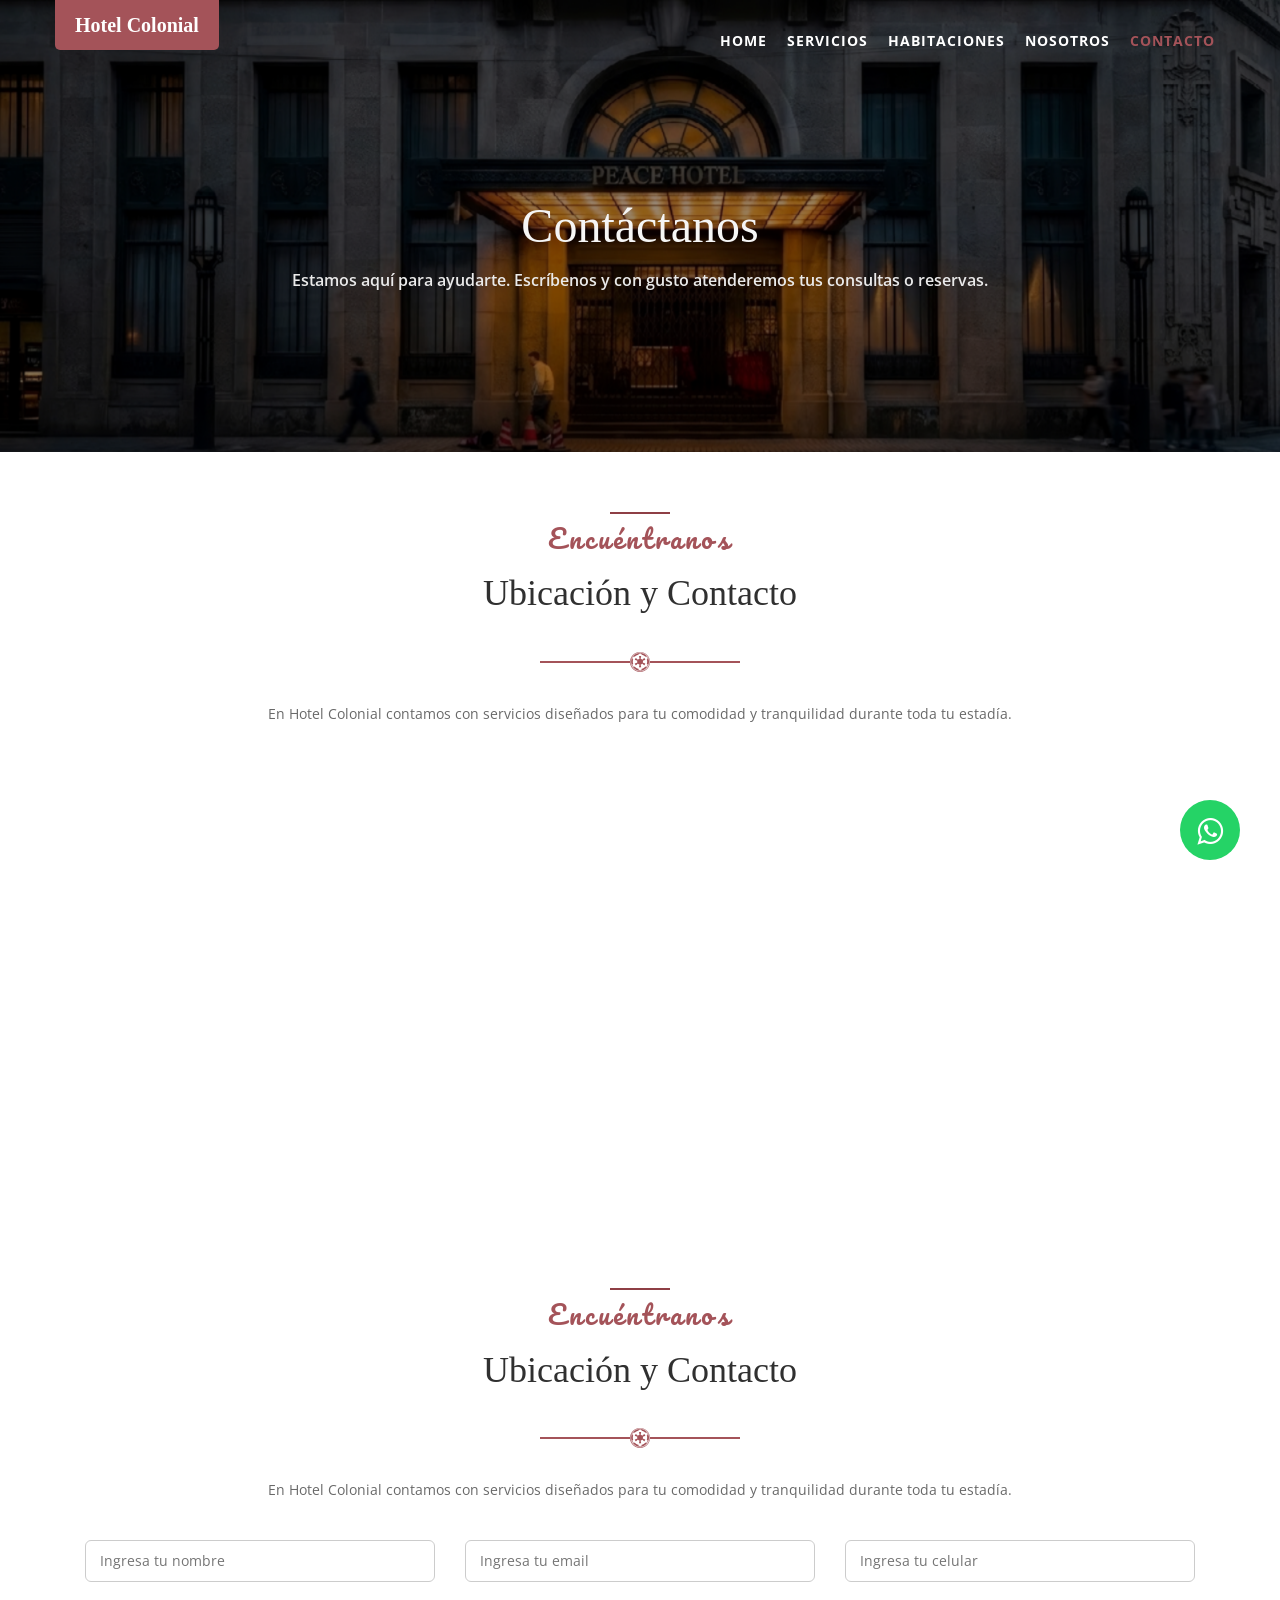
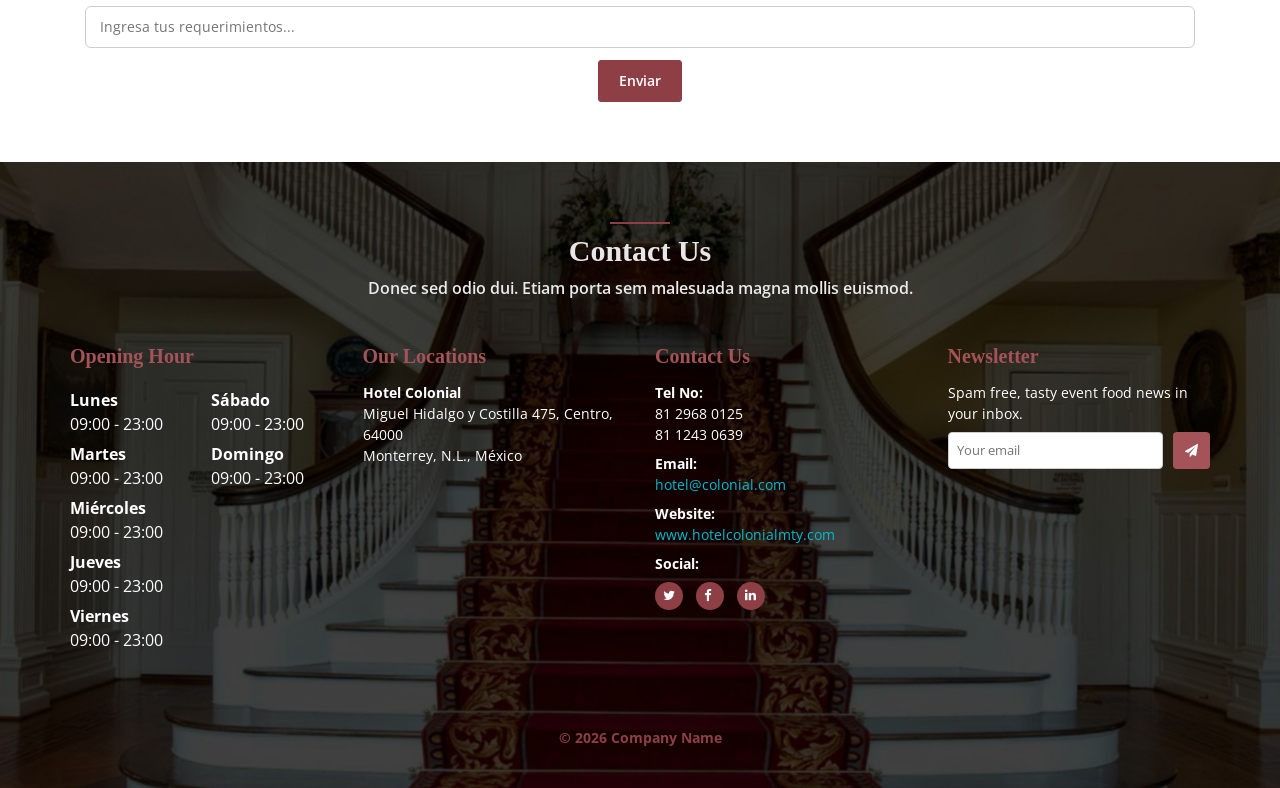
==== commit e3a40251: "Add files via upload" ====
--- a/contacto.html
+++ b/contacto.html
@@ -14,6 +14,7 @@
     <!-- Bootstrap core CSS -->
     <link href="css/bootstrap.min.css" rel="stylesheet">
 
+    <link href="https://fonts.googleapis.com/css2?family=Great+Vibes&display=swap" rel="stylesheet">
     <!-- Animation CSS -->
     <link href="css/animate.css" rel="stylesheet">
     <link href="font-awesome/css/font-awesome.min.css" rel="stylesheet">
@@ -101,8 +102,8 @@
             <div class="row">
                 <div class="col-lg-12 text-center wow zoomIn">
                     <h1 class="font-pacifico-tittle font-icon">Contáctanos</h1>
-                    <p class="p-servicios ">Lorem ipsum dolor sit amet, consectetuer adipiscing elit, sed diam nonummy
-                        nibh euismod tincidunt ut laoreet dolore magna aliquam erat volutpat.
+                    <p class="p-servicios ">Estamos aquí para ayudarte. Escríbenos y con gusto atenderemos tus consultas
+                        o reservas.
                     </p>
                 </div>
             </div>
@@ -114,10 +115,14 @@
             <div class="col-lg-12 text-center">
                 <div class="navy-line"></div>
                 <h1 class="title-landing font-pacifico">Encuéntranos</h1>
-                <h1 class="h1-contenido font-icon"><strong>UBICACIÓN Y CONTACTO</strong></h1>
+                <span class="titulo-resto">Ubicación y Contacto</span>
                 <div class="divider">
                     <i class="fa fa-empire"></i>
                 </div>
+
+                <p class="p-text-landing">En Hotel Colonial contamos con servicios diseñados para tu comodidad y
+                    tranquilidad durante toda tu estadía.
+                </p>
 
                 <div class="mapa-contenido">
                     <iframe
@@ -133,39 +138,39 @@
         <div class="row">
             <div class="col-lg-12 text-center">
                 <div class="navy-line"></div>
-                <h1 class="title-landing font-pacifico">Drop a line</h1>
-                <h1 class="h1-contenido font-icon"><strong>Formulario de Contacto</strong></h1>
+                <h1 class="title-landing font-pacifico">Encuéntranos</h1>
+                <span class="titulo-resto">Ubicación y Contacto</span>
                 <div class="divider">
                     <i class="fa fa-empire"></i>
                 </div>
-                <p class="p-text-landing">Donec sed odio dui. Etiam porta sem malesuada magna mollis euismod. </p>
+
+                <p class="p-text-landing">En Hotel Colonial contamos con servicios diseñados para tu comodidad y
+                    tranquilidad durante toda tu estadía.
+                </p>
             </div>
 
             <div class="col-lg-12 text-center">
-                <form class="mi-formulario">
-
-                    <div class="campo">
-                        <input type="text" id="nombre" placeholder="Ingresa tu nombre">
-                    </div>
-                    <div class="campo">
-                        <input type="email" id="correo" placeholder="Ingresa tu email">
-                    </div>
-                    <div class="campo">
-                        <input type="tel" id="celular" placeholder="Ingresa tu celular">
-                    </div>
-
-                    <div class="campo campo-grande">
-                        <input type="text" id="mensaje" placeholder="Ingresa tus requerimientos...">
-                    </div>
-
-                </form>
+
+                <div class="col-sm-4 campo">
+                    <input type="text" id="nombre" placeholder="Ingresa tu nombre">
+                </div>
+                <div class="col-sm-4 campo">
+                    <input type="email" id="correo" placeholder="Ingresa tu email">
+                </div>
+                <div class="col-sm-4 campo">
+                    <input type="tel" id="celular" placeholder="Ingresa tu celular">
+                </div>
+
+                <div class="col-sm-12 campo campo-grande">
+                    <input type="text" id="mensaje" placeholder="Ingresa tus requerimientos...">
+                </div>
 
                 <a href="" class="btn btn-primary">Enviar</a>
             </div>
         </div>
     </section>
 
-    <section class="gray-section contact">  
+    <section class="gray-section contact">
         <div class="container">
             <div class="row m-b-lg">
                 <div class="col-lg-12 text-center">
@@ -238,9 +243,9 @@
         </div>
     </section>
 
-  <a href="https://wa.me/12345678900?text=Hola" class="float-wa" target="_blank">
-    <i class="fa fa-whatsapp" style="margin-top:16px;"></i>
-  </a>
+    <a href="https://wa.me/12345678900?text=Hola" class="float-wa" target="_blank">
+        <i class="fa fa-whatsapp" style="margin-top:16px;"></i>
+    </a>
 
 
 
--- a/css/style.css
+++ b/css/style.css
@@ -9260,6 +9260,12 @@
   .landing-page .carousel-control {
     display: none;
   }
+
+
+  .landing-page .float-wa {
+    bottom: 24px;
+    right: 24px;
+  }
 }
 
 @media (min-width: 992px) {
@@ -11429,7 +11435,7 @@
 
 
 
- .divider-landing {
+.divider-landing {
   display: flex;
   align-items: center;
   text-align: center;
@@ -11450,6 +11456,22 @@
   font-size: 20px;
 }
 
+.float-wa {
+  position: fixed;
+  width: 60px;
+  height: 60px;
+  bottom: 40px;
+  right: 40px;
+  background-color: #25d366;
+  color: #FFF;
+  border-radius: 50px;
+  text-align: center;
+  font-size: 30px;
+  z-index: 100;
+}
+.float-wa:focus{
+  color: #fff;
+}
 /* azulinho total 009393 : hover 008282 : border 008493 */
 
 /* Colonial 001C55 - 001845 - 002060 */
--- a/css/style.css
+++ b/css/style.css
@@ -9260,6 +9260,12 @@
   .landing-page .carousel-control {
     display: none;
   }
+
+
+  .landing-page .float-wa {
+    bottom: 24px;
+    right: 24px;
+  }
 }
 
 @media (min-width: 992px) {
@@ -11429,7 +11435,7 @@
 
 
 
- .divider-landing {
+.divider-landing {
   display: flex;
   align-items: center;
   text-align: center;
@@ -11450,6 +11456,22 @@
   font-size: 20px;
 }
 
+.float-wa {
+  position: fixed;
+  width: 60px;
+  height: 60px;
+  bottom: 40px;
+  right: 40px;
+  background-color: #25d366;
+  color: #FFF;
+  border-radius: 50px;
+  text-align: center;
+  font-size: 30px;
+  z-index: 100;
+}
+.float-wa:focus{
+  color: #fff;
+}
 /* azulinho total 009393 : hover 008282 : border 008493 */
 
 /* Colonial 001C55 - 001845 - 002060 */
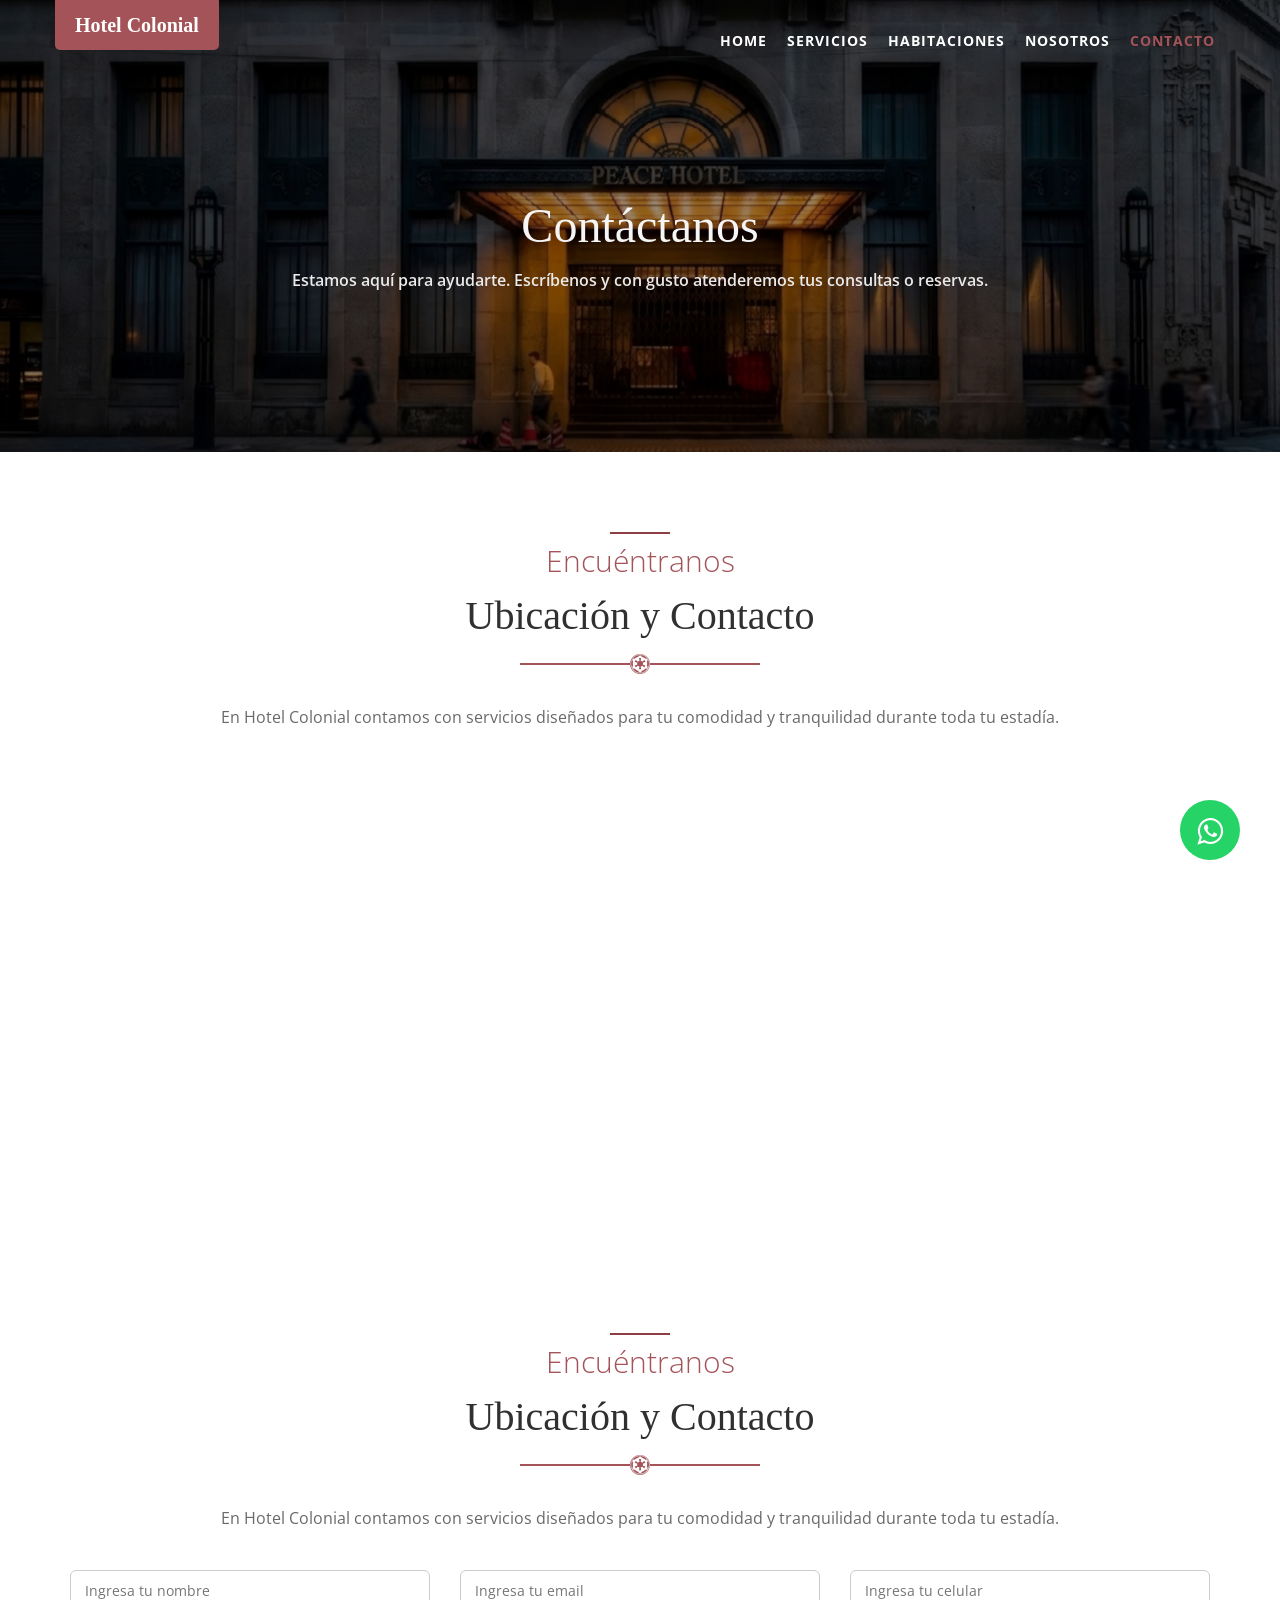
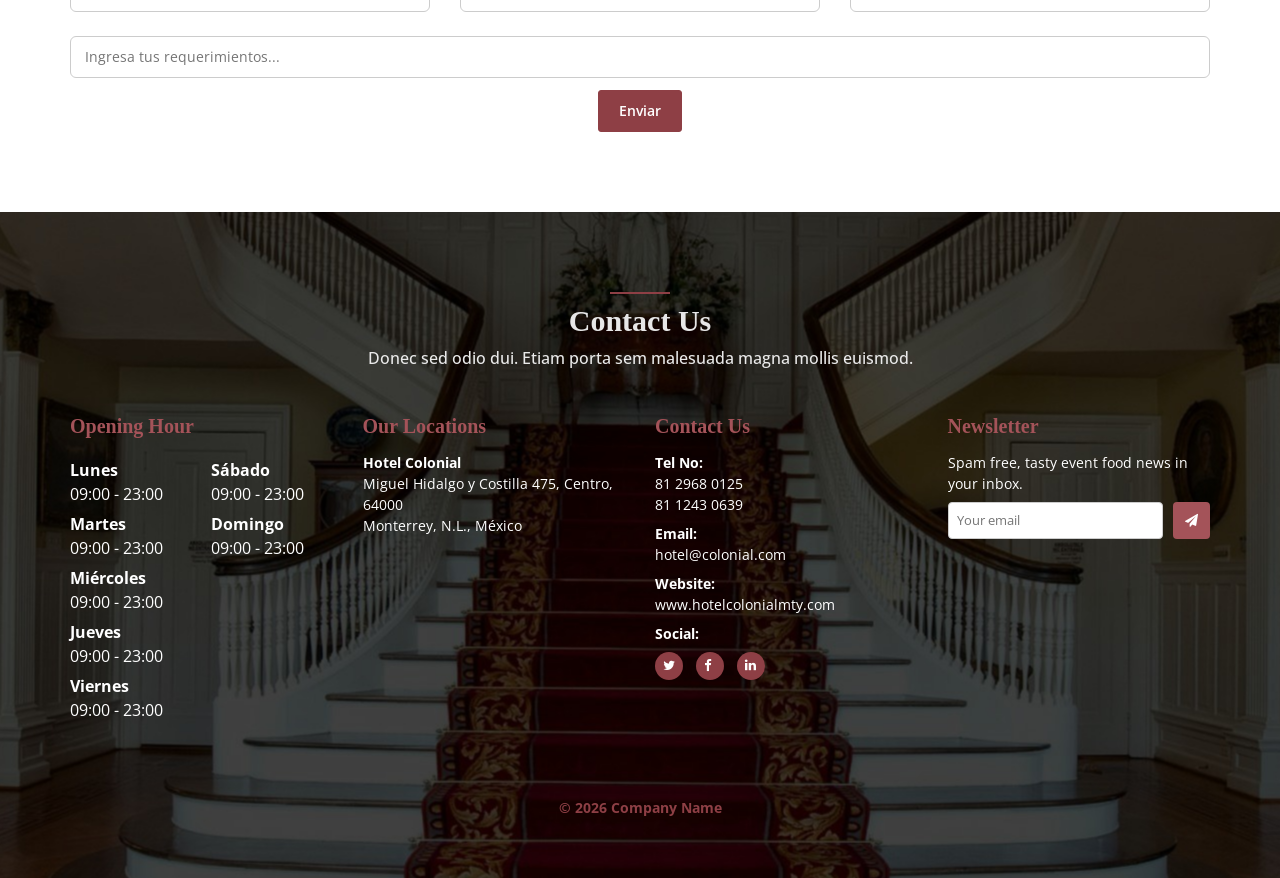
==== commit a8c583a8: "Add files via upload" ====
--- a/contacto.html
+++ b/contacto.html
@@ -114,7 +114,7 @@
         <div class="row">
             <div class="col-lg-12 text-center">
                 <div class="navy-line"></div>
-                <h1 class="title-landing font-pacifico">Encuéntranos</h1>
+                <h1 class="title-landing font-vibes">Encuéntranos</h1>
                 <span class="titulo-resto">Ubicación y Contacto</span>
                 <div class="divider">
                     <i class="fa fa-empire"></i>
@@ -138,7 +138,7 @@
         <div class="row">
             <div class="col-lg-12 text-center">
                 <div class="navy-line"></div>
-                <h1 class="title-landing font-pacifico">Encuéntranos</h1>
+                <h1 class="title-landing font-vibes">Encuéntranos</h1>
                 <span class="titulo-resto">Ubicación y Contacto</span>
                 <div class="divider">
                     <i class="fa fa-empire"></i>
@@ -209,8 +209,8 @@
                     <div class="columna">
                         <h4 class="font-icon"><strong>Contact Us</strong></h4>
                         <p><strong>Tel No:</strong><br>81 2968 0125<br>81 1243 0639</p>
-                        <p><strong>Email:</strong><br><span class="navy-clean">hotel@colonial.com</span></p>
-                        <p><strong>Website:</strong><br><span class="navy-clean">www.hotelcolonialmty.com</span></p>
+                        <p><strong>Email:</strong><br><span>hotel@colonial.com</span></p>
+                        <p><strong>Website:</strong><br><span>www.hotelcolonialmty.com</span></p>
                         <p><strong>Social:</strong></p>
                         <ul class="list-inline social-icon">
                             <li><a href="#"><i class="fa fa-twitter"></i></a>
--- a/css/style.css
+++ b/css/style.css
@@ -8402,16 +8402,15 @@
   color: #A45359;
 }
 
-.h1-contenido {
-  color: #303030 !important;
+.features-text-landing .h1-contenido {
+  color: #303030;
   font-family: 'Georgia', serif;
   font-size: 36px;
-  font-weight: bold;
 }
 
 .titulo-resto {
   font-family: 'Roboto Slab', serif;
-  font-size: 36px;
+  font-size: 40px;
   display: inline-block;
   vertical-align: middle;
   text-align: start;
@@ -8712,7 +8711,19 @@
 .font-vibes-tittle {
   font-family: 'Great Vibes', cursive;
   /* fuente decorativa */
-  font-size: 80px;
+  font-size: 84px;
+  /* más grande para destacar la inicial */
+  display: inline-block;
+  vertical-align: middle;
+  margin-right: 5px;
+  color: #A45359;
+  /* tu color base */
+}
+
+.font-nosotros {
+  font-family: 'Great Vibes', cursive;
+  /* fuente decorativa */
+  font-size: 100px;
   /* más grande para destacar la inicial */
   display: inline-block;
   vertical-align: middle;
@@ -8895,7 +8906,7 @@
 
 }
 
-f .landing-page .big-icon {
+.landing-page .big-icon {
   font-size: 56px !important;
 }
 
@@ -8903,6 +8914,9 @@
   color: #8E3F45 !important;
 }
 
+.landing-page section{
+  padding: 20px 0;
+}
 .landing-page .contact {
   background-image: url("../img/hotel/hotel-5.JPG");
   background-position: 50% 50%;
@@ -10774,15 +10788,33 @@
   margin: 8px 0;
 }
 
-.actual-p {
-  margin: 4rem 0;
+.features-text-landing .actual-p {
+  margin: 3.4rem 0;
+  font-size: 16px;
+  font-weight: 500;
+  color: #303030;
+}
+
+.features-block-landing .actual-p {
+  margin: 3.4rem;
+  font-size: 16px;
+  font-weight: 500;
+  color: #303030;
+  width: 90%;
 }
 
 .img-landing {
   box-shadow: 0 8px 16px rgba(0, 0, 0, 0.5);
   border-radius: 4px;
   float: left;
-  margin: 80px 20px;
+  margin: 120px 20px;
+}
+
+.img-nosotros{
+  box-shadow: 0 8px 16px rgba(0, 0, 0, 0.5);
+  border-radius: 4px;
+  max-width: 440px;
+  margin-top: 80px;
 }
 
 .testimonials-text {
@@ -10811,8 +10843,9 @@
   /* mantener texto blanco */
 }
 
-.p-text-landing {
+.features .p-text-landing {
   margin-bottom: 28px;
+  font-size: 16px;
 }
 
 .contenedor-botones {
@@ -11191,8 +11224,8 @@
   background: #1ebe5d;
 }
 
-.title-contacto {
-  color: #e7e7e7 !important;
+.contact .title-contacto {
+  color: #e7e7e7;
 }
 
 .footer-info .contenedor {
@@ -11271,7 +11304,7 @@
 
 .contact .p-servicios {
   font-size: 16px;
-  font-weight: 600;
+  font-weight: 500;
   color: #eaeaea;
 }
 
@@ -11328,6 +11361,7 @@
 }
 
 .tarjeta-caracteristicas {
+  display: flex;
   gap: 16px;
   padding: 16px;
   border-radius: 8px;
@@ -11416,9 +11450,9 @@
   display: flex;
   align-items: center;
   text-align: center;
-  margin: 32px auto;
+  margin: 10px auto 32px auto;
   width: 100%;
-  max-width: 200px;
+  max-width: 240px;
 }
 
 .divider::before,
@@ -11439,7 +11473,7 @@
   display: flex;
   align-items: center;
   text-align: center;
-  margin: 32px 4px;
+  margin: 20px 4px;
   width: 100%;
   max-width: 300px;
 }
@@ -11476,4 +11510,4 @@
 
 /* Colonial 001C55 - 001845 - 002060 */
 
-/* Colonial Rosa A45359 - 8E3F45 - 8E3F45 */+/* Colonial Rosa A45359 - 8E3F45 - 8E3F45 */
--- a/css/style.css
+++ b/css/style.css
@@ -8402,16 +8402,15 @@
   color: #A45359;
 }
 
-.h1-contenido {
-  color: #303030 !important;
+.features-text-landing .h1-contenido {
+  color: #303030;
   font-family: 'Georgia', serif;
   font-size: 36px;
-  font-weight: bold;
 }
 
 .titulo-resto {
   font-family: 'Roboto Slab', serif;
-  font-size: 36px;
+  font-size: 40px;
   display: inline-block;
   vertical-align: middle;
   text-align: start;
@@ -8712,7 +8711,19 @@
 .font-vibes-tittle {
   font-family: 'Great Vibes', cursive;
   /* fuente decorativa */
-  font-size: 80px;
+  font-size: 84px;
+  /* más grande para destacar la inicial */
+  display: inline-block;
+  vertical-align: middle;
+  margin-right: 5px;
+  color: #A45359;
+  /* tu color base */
+}
+
+.font-nosotros {
+  font-family: 'Great Vibes', cursive;
+  /* fuente decorativa */
+  font-size: 100px;
   /* más grande para destacar la inicial */
   display: inline-block;
   vertical-align: middle;
@@ -8895,7 +8906,7 @@
 
 }
 
-f .landing-page .big-icon {
+.landing-page .big-icon {
   font-size: 56px !important;
 }
 
@@ -8903,6 +8914,9 @@
   color: #8E3F45 !important;
 }
 
+.landing-page section{
+  padding: 20px 0;
+}
 .landing-page .contact {
   background-image: url("../img/hotel/hotel-5.JPG");
   background-position: 50% 50%;
@@ -10774,15 +10788,33 @@
   margin: 8px 0;
 }
 
-.actual-p {
-  margin: 4rem 0;
+.features-text-landing .actual-p {
+  margin: 3.4rem 0;
+  font-size: 16px;
+  font-weight: 500;
+  color: #303030;
+}
+
+.features-block-landing .actual-p {
+  margin: 3.4rem;
+  font-size: 16px;
+  font-weight: 500;
+  color: #303030;
+  width: 90%;
 }
 
 .img-landing {
   box-shadow: 0 8px 16px rgba(0, 0, 0, 0.5);
   border-radius: 4px;
   float: left;
-  margin: 80px 20px;
+  margin: 120px 20px;
+}
+
+.img-nosotros{
+  box-shadow: 0 8px 16px rgba(0, 0, 0, 0.5);
+  border-radius: 4px;
+  max-width: 440px;
+  margin-top: 80px;
 }
 
 .testimonials-text {
@@ -10811,8 +10843,9 @@
   /* mantener texto blanco */
 }
 
-.p-text-landing {
+.features .p-text-landing {
   margin-bottom: 28px;
+  font-size: 16px;
 }
 
 .contenedor-botones {
@@ -11191,8 +11224,8 @@
   background: #1ebe5d;
 }
 
-.title-contacto {
-  color: #e7e7e7 !important;
+.contact .title-contacto {
+  color: #e7e7e7;
 }
 
 .footer-info .contenedor {
@@ -11271,7 +11304,7 @@
 
 .contact .p-servicios {
   font-size: 16px;
-  font-weight: 600;
+  font-weight: 500;
   color: #eaeaea;
 }
 
@@ -11328,6 +11361,7 @@
 }
 
 .tarjeta-caracteristicas {
+  display: flex;
   gap: 16px;
   padding: 16px;
   border-radius: 8px;
@@ -11416,9 +11450,9 @@
   display: flex;
   align-items: center;
   text-align: center;
-  margin: 32px auto;
+  margin: 10px auto 32px auto;
   width: 100%;
-  max-width: 200px;
+  max-width: 240px;
 }
 
 .divider::before,
@@ -11439,7 +11473,7 @@
   display: flex;
   align-items: center;
   text-align: center;
-  margin: 32px 4px;
+  margin: 20px 4px;
   width: 100%;
   max-width: 300px;
 }
@@ -11476,4 +11510,4 @@
 
 /* Colonial 001C55 - 001845 - 002060 */
 
-/* Colonial Rosa A45359 - 8E3F45 - 8E3F45 */+/* Colonial Rosa A45359 - 8E3F45 - 8E3F45 */
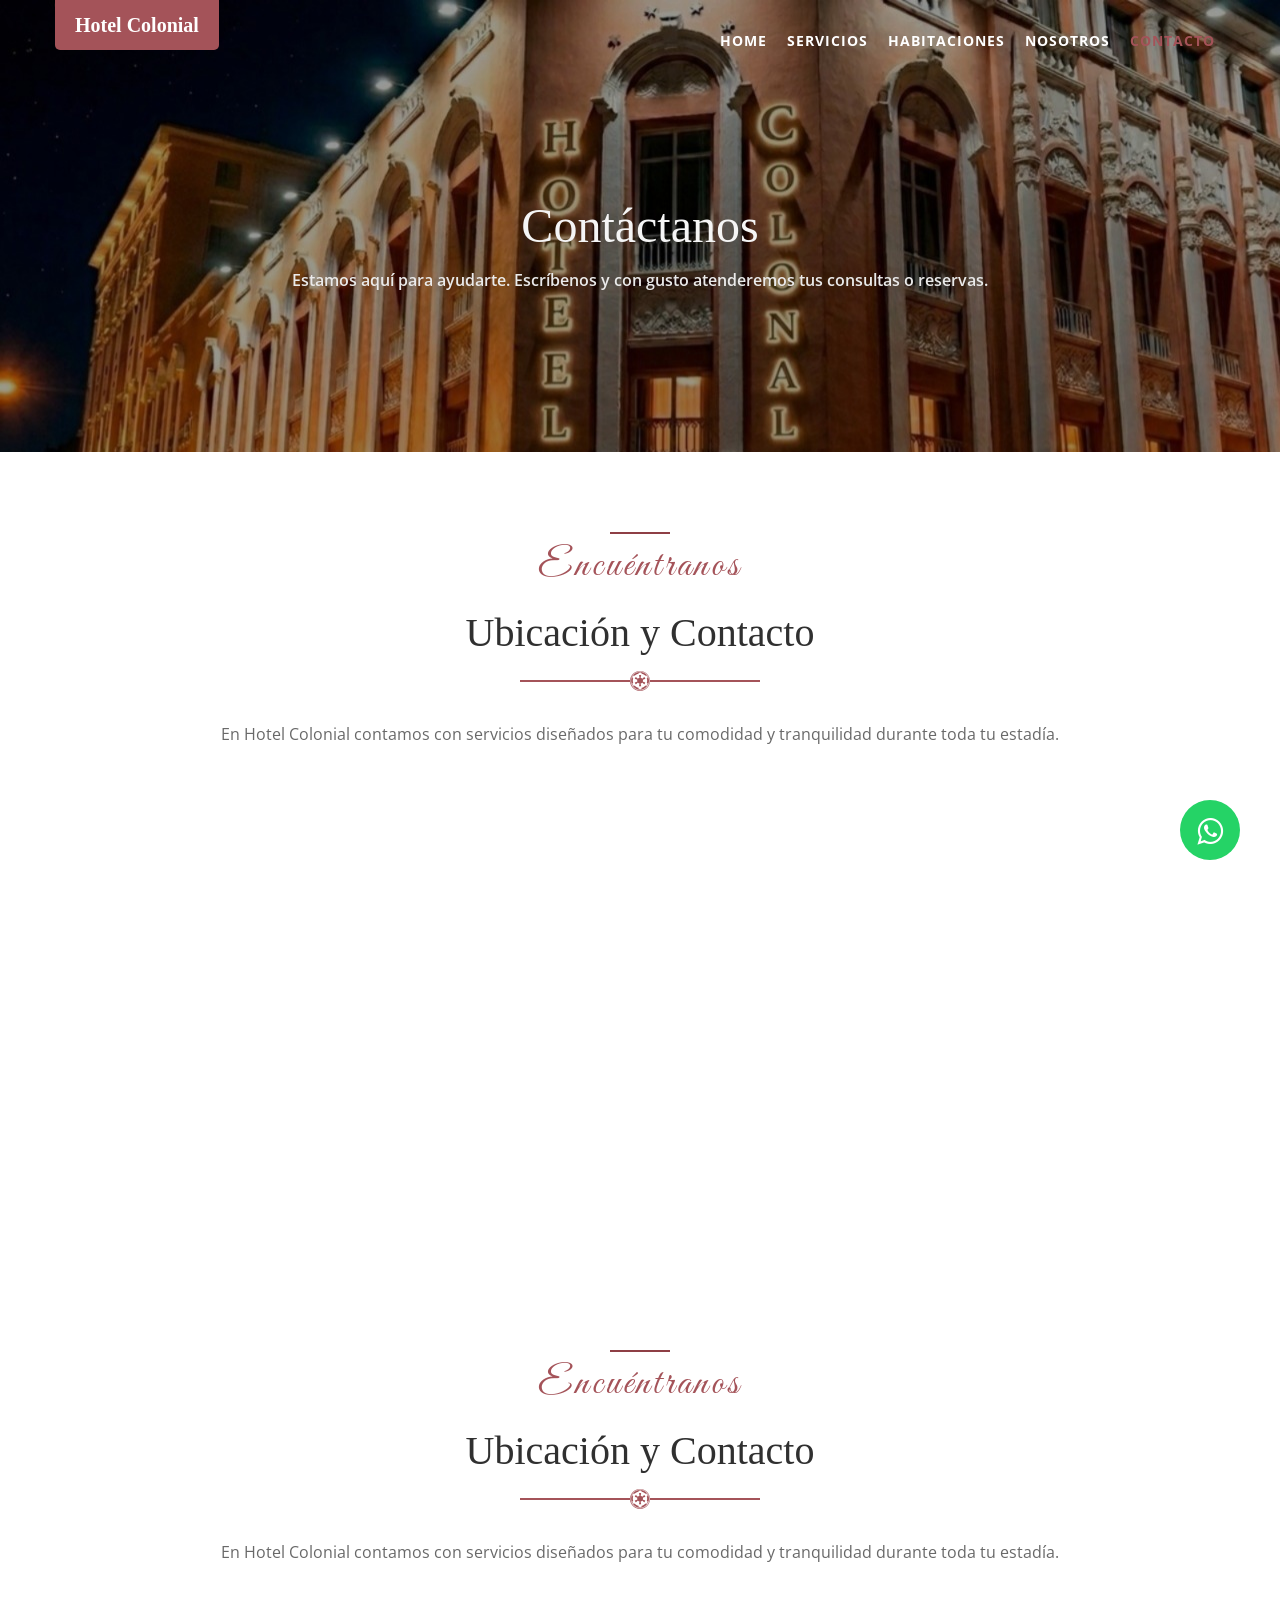
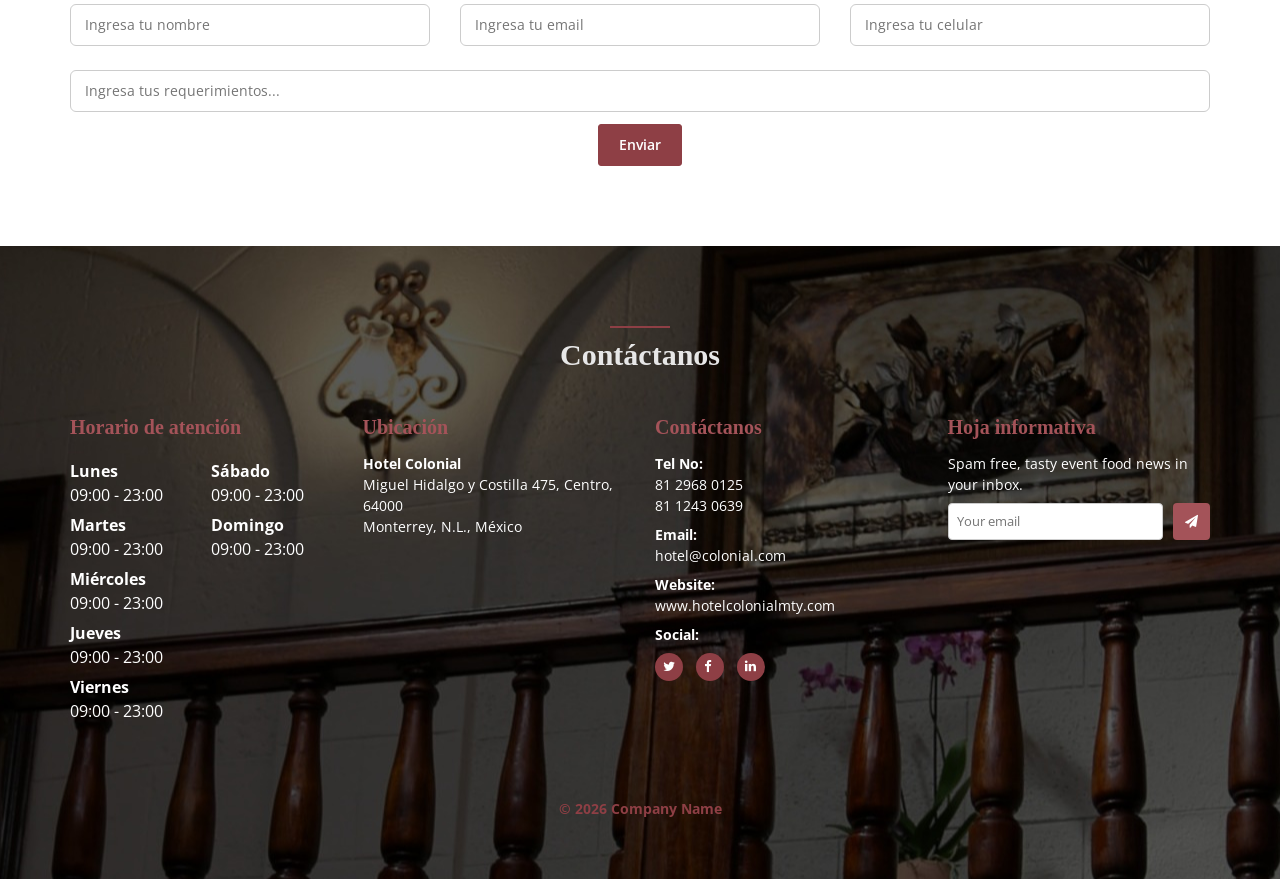
==== commit 31a3bf1e: "Add files via upload" ====
--- a/contacto.html
+++ b/contacto.html
@@ -175,15 +175,14 @@
             <div class="row m-b-lg">
                 <div class="col-lg-12 text-center">
                     <div class="navy-line"></div>
-                    <h1 class="title-contacto font-icon"><strong>Contact Us</strong></h1>
-                    <p class="p-servicios">Donec sed odio dui. Etiam porta sem malesuada magna mollis euismod.</p>
+                    <h1 class="title-contacto font-icon"><strong>Contáctanos</strong></h1>
                 </div>
             </div>
 
             <div class="footer-info">
                 <div class="contenedor">
                     <div class="columna horarios">
-                        <h4 class="font-icon"><strong>Opening Hour</strong></h4>
+                        <h4 class="font-icon"><strong>Horario de atención</strong></h4>
                         <div class="horarios-grid">
                             <div>
                                 <p><strong>Lunes</strong><br>09:00 - 23:00</p>
@@ -200,14 +199,14 @@
                     </div>
 
                     <div class="columna">
-                        <h4 class="font-icon"><strong>Our Locations</strong></h4>
+                        <h4 class="font-icon"><strong>Ubicación</strong></h4>
                         <p><strong>Hotel Colonial</strong><br>Miguel Hidalgo y Costilla 475, Centro, 64000
                             <br>Monterrey, N.L., México
                         </p>
                     </div>
 
                     <div class="columna">
-                        <h4 class="font-icon"><strong>Contact Us</strong></h4>
+                        <h4 class="font-icon"><strong>Contáctanos</strong></h4>
                         <p><strong>Tel No:</strong><br>81 2968 0125<br>81 1243 0639</p>
                         <p><strong>Email:</strong><br><span>hotel@colonial.com</span></p>
                         <p><strong>Website:</strong><br><span>www.hotelcolonialmty.com</span></p>
@@ -223,7 +222,7 @@
                     </div>
 
                     <div class="columna">
-                        <h4 class="font-icon"><strong>Newsletter</strong></h4>
+                        <h4 class="font-icon"><strong>Hoja informativa</strong></h4>
                         <p>Spam free, tasty event food news in your inbox.</p>
                         <form>
                             <input type="email" placeholder="Your email">
--- a/css/style.css
+++ b/css/style.css
@@ -8443,7 +8443,7 @@
 }
 
 .landing-page .navbar-default.navbar-scroll {
-  background-color: rgba(13, 13, 13, 0.9);
+  background-color: rgba(13, 13, 13, 0.7);
   border-color: #000;
   padding: 15px 0;
 }
@@ -8696,6 +8696,13 @@
   margin-bottom: 16px;
 }
 
+.font-vibes {
+  font-family: 'Great Vibes', cursive;
+  font-size: 40px !important;
+  letter-spacing: 3px;
+  margin-bottom: 16px;
+}
+
 .servicios .font-pacifico-tittle {
   font-size: 48px;
   color: #f5f5f5;
@@ -8717,7 +8724,6 @@
   vertical-align: middle;
   margin-right: 5px;
   color: #A45359;
-  /* tu color base */
 }
 
 .font-nosotros {
@@ -8892,7 +8898,7 @@
   padding-top: 190px;
   padding-bottom: 150px;
   background-color: #8E3F45;
-  background-image: url("../img/hotel/hotel-6.png");
+  background-image: url("../img/hotel/colonial-hotel-landing-3.JPG");
   width: 100%;
 }
 
@@ -8918,7 +8924,7 @@
   padding: 20px 0;
 }
 .landing-page .contact {
-  background-image: url("../img/hotel/hotel-5.JPG");
+  background-image: url("../img/hotel/piepag.jpg");
   background-position: 50% 50%;
   background-repeat: no-repeat;
   margin-top: 60px;
--- a/css/style.css
+++ b/css/style.css
@@ -8443,7 +8443,7 @@
 }
 
 .landing-page .navbar-default.navbar-scroll {
-  background-color: rgba(13, 13, 13, 0.9);
+  background-color: rgba(13, 13, 13, 0.7);
   border-color: #000;
   padding: 15px 0;
 }
@@ -8696,6 +8696,13 @@
   margin-bottom: 16px;
 }
 
+.font-vibes {
+  font-family: 'Great Vibes', cursive;
+  font-size: 40px !important;
+  letter-spacing: 3px;
+  margin-bottom: 16px;
+}
+
 .servicios .font-pacifico-tittle {
   font-size: 48px;
   color: #f5f5f5;
@@ -8717,7 +8724,6 @@
   vertical-align: middle;
   margin-right: 5px;
   color: #A45359;
-  /* tu color base */
 }
 
 .font-nosotros {
@@ -8892,7 +8898,7 @@
   padding-top: 190px;
   padding-bottom: 150px;
   background-color: #8E3F45;
-  background-image: url("../img/hotel/hotel-6.png");
+  background-image: url("../img/hotel/colonial-hotel-landing-3.JPG");
   width: 100%;
 }
 
@@ -8918,7 +8924,7 @@
   padding: 20px 0;
 }
 .landing-page .contact {
-  background-image: url("../img/hotel/hotel-5.JPG");
+  background-image: url("../img/hotel/piepag.jpg");
   background-position: 50% 50%;
   background-repeat: no-repeat;
   margin-top: 60px;
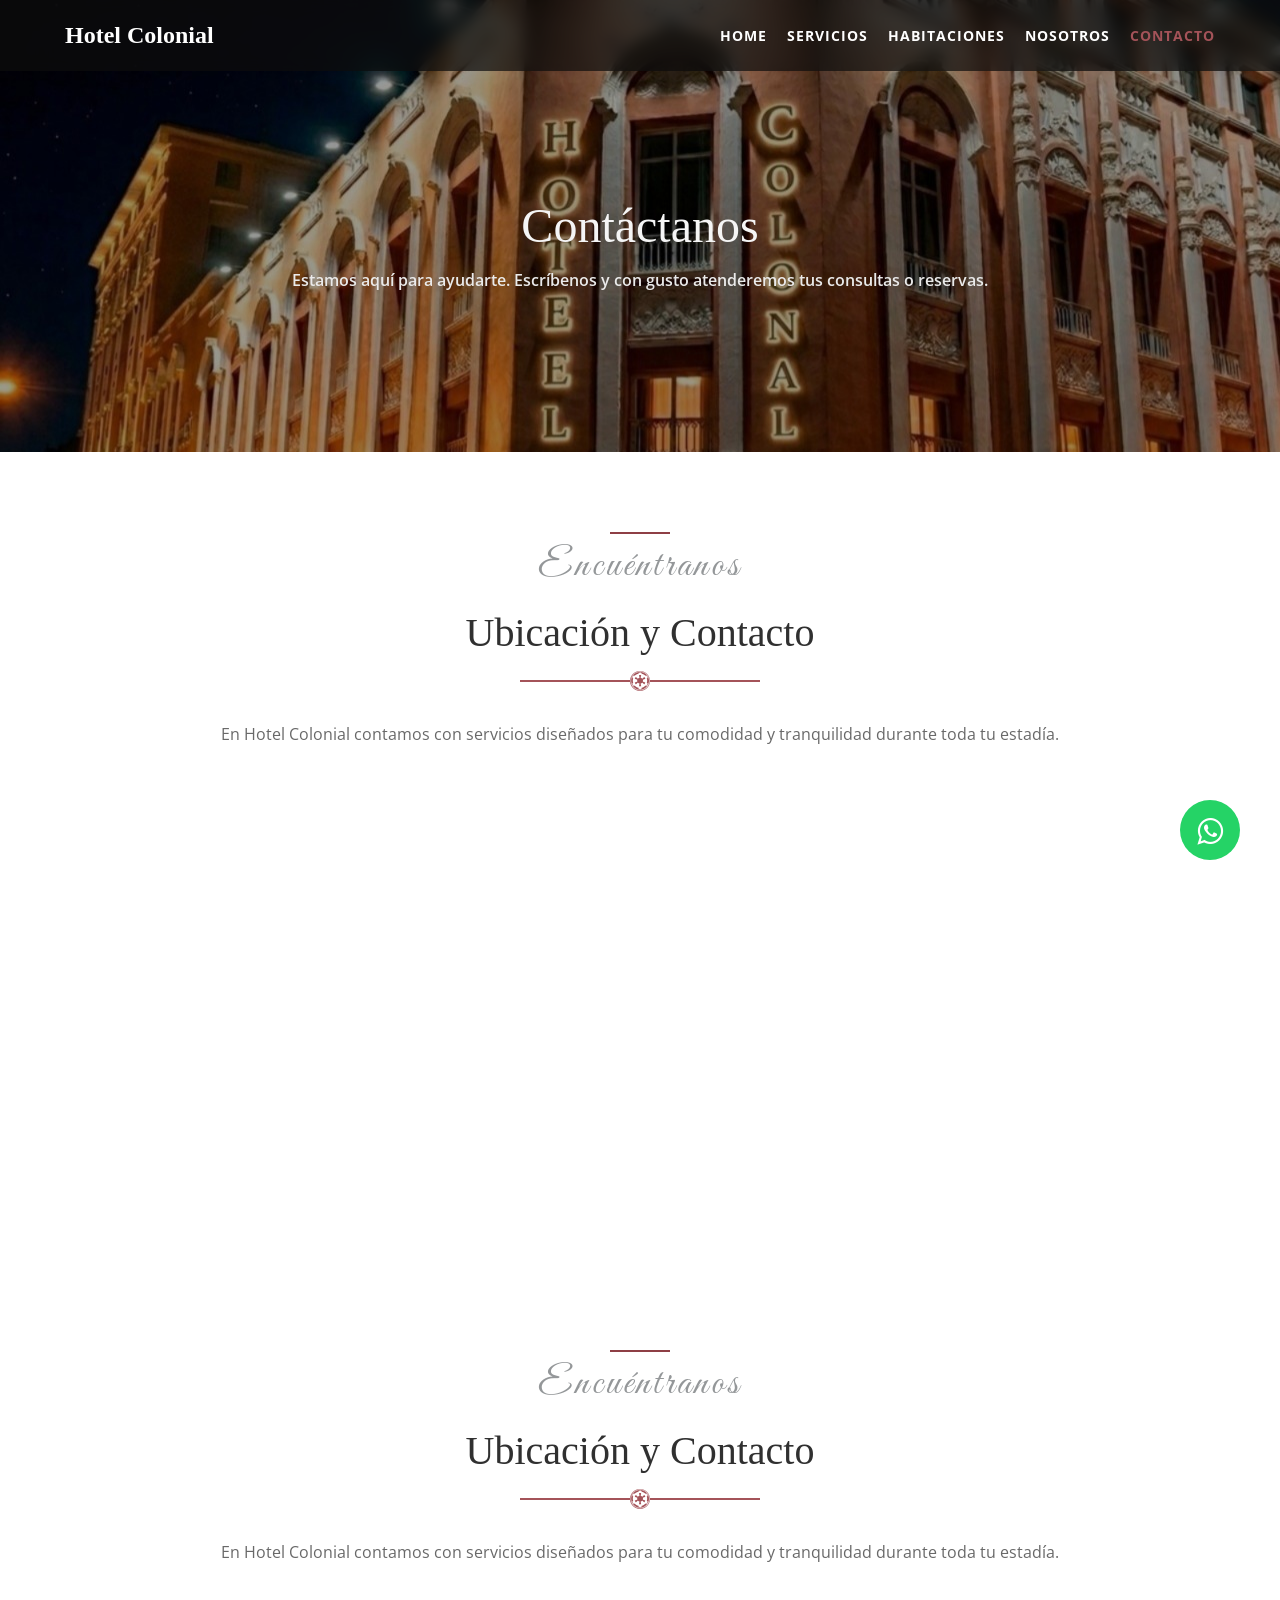
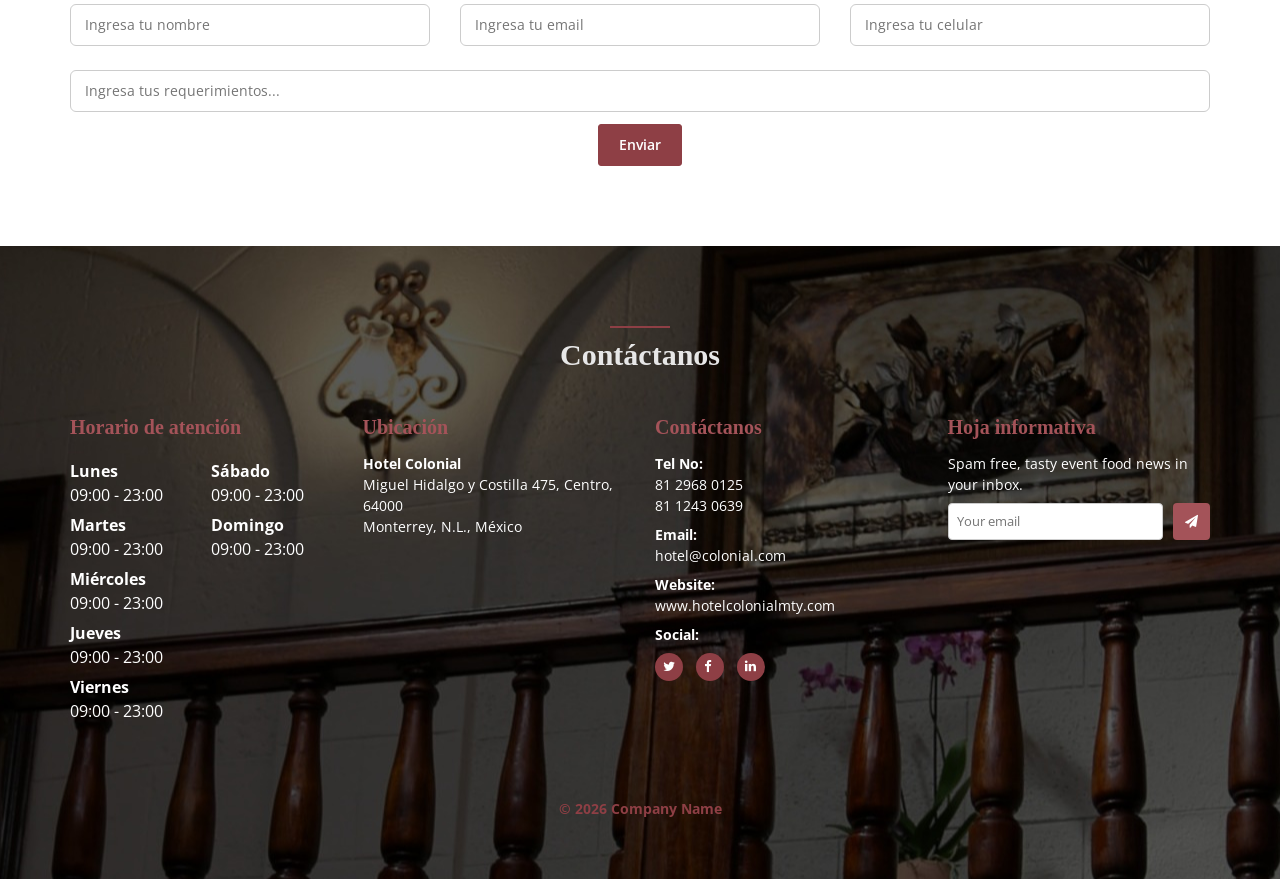
==== commit 23d602e7: "Add files via upload" ====
--- a/contacto.html
+++ b/contacto.html
@@ -114,7 +114,7 @@
         <div class="row">
             <div class="col-lg-12 text-center">
                 <div class="navy-line"></div>
-                <h1 class="title-landing font-vibes">Encuéntranos</h1>
+                <h1 class="font-vibes">Encuéntranos</h1>
                 <span class="titulo-resto">Ubicación y Contacto</span>
                 <div class="divider">
                     <i class="fa fa-empire"></i>
@@ -138,7 +138,7 @@
         <div class="row">
             <div class="col-lg-12 text-center">
                 <div class="navy-line"></div>
-                <h1 class="title-landing font-vibes">Encuéntranos</h1>
+                <h1 class="font-vibes">Encuéntranos</h1>
                 <span class="titulo-resto">Ubicación y Contacto</span>
                 <div class="divider">
                     <i class="fa fa-empire"></i>
--- a/css/style.css
+++ b/css/style.css
@@ -8444,6 +8444,7 @@
 
 .landing-page .navbar-default.navbar-scroll {
   background-color: rgba(13, 13, 13, 0.7);
+  backdrop-filter: blur(8px);
   border-color: #000;
   padding: 15px 0;
 }
@@ -8717,9 +8718,7 @@
 
 .font-vibes-tittle {
   font-family: 'Great Vibes', cursive;
-  /* fuente decorativa */
   font-size: 84px;
-  /* más grande para destacar la inicial */
   display: inline-block;
   vertical-align: middle;
   margin-right: 5px;
@@ -11410,7 +11409,7 @@
 }
 
 .icono-caracteristicas:hover {
-  background-color: #d8e9ed;
+  background-color: #E7D0D1;
   transition:
     transform 0.3s ease,
     background 0.3s ease;
@@ -11419,6 +11418,9 @@
 .icono-caracteristicas i {
   color: #A45359;
   font-size: 38px;
+}
+
+.icono-caracteristicas .move-i {
   left: -19px;
   top: -19px;
 }
--- a/css/style.css
+++ b/css/style.css
@@ -8444,6 +8444,7 @@
 
 .landing-page .navbar-default.navbar-scroll {
   background-color: rgba(13, 13, 13, 0.7);
+  backdrop-filter: blur(8px);
   border-color: #000;
   padding: 15px 0;
 }
@@ -8717,9 +8718,7 @@
 
 .font-vibes-tittle {
   font-family: 'Great Vibes', cursive;
-  /* fuente decorativa */
   font-size: 84px;
-  /* más grande para destacar la inicial */
   display: inline-block;
   vertical-align: middle;
   margin-right: 5px;
@@ -11410,7 +11409,7 @@
 }
 
 .icono-caracteristicas:hover {
-  background-color: #d8e9ed;
+  background-color: #E7D0D1;
   transition:
     transform 0.3s ease,
     background 0.3s ease;
@@ -11419,6 +11418,9 @@
 .icono-caracteristicas i {
   color: #A45359;
   font-size: 38px;
+}
+
+.icono-caracteristicas .move-i {
   left: -19px;
   top: -19px;
 }
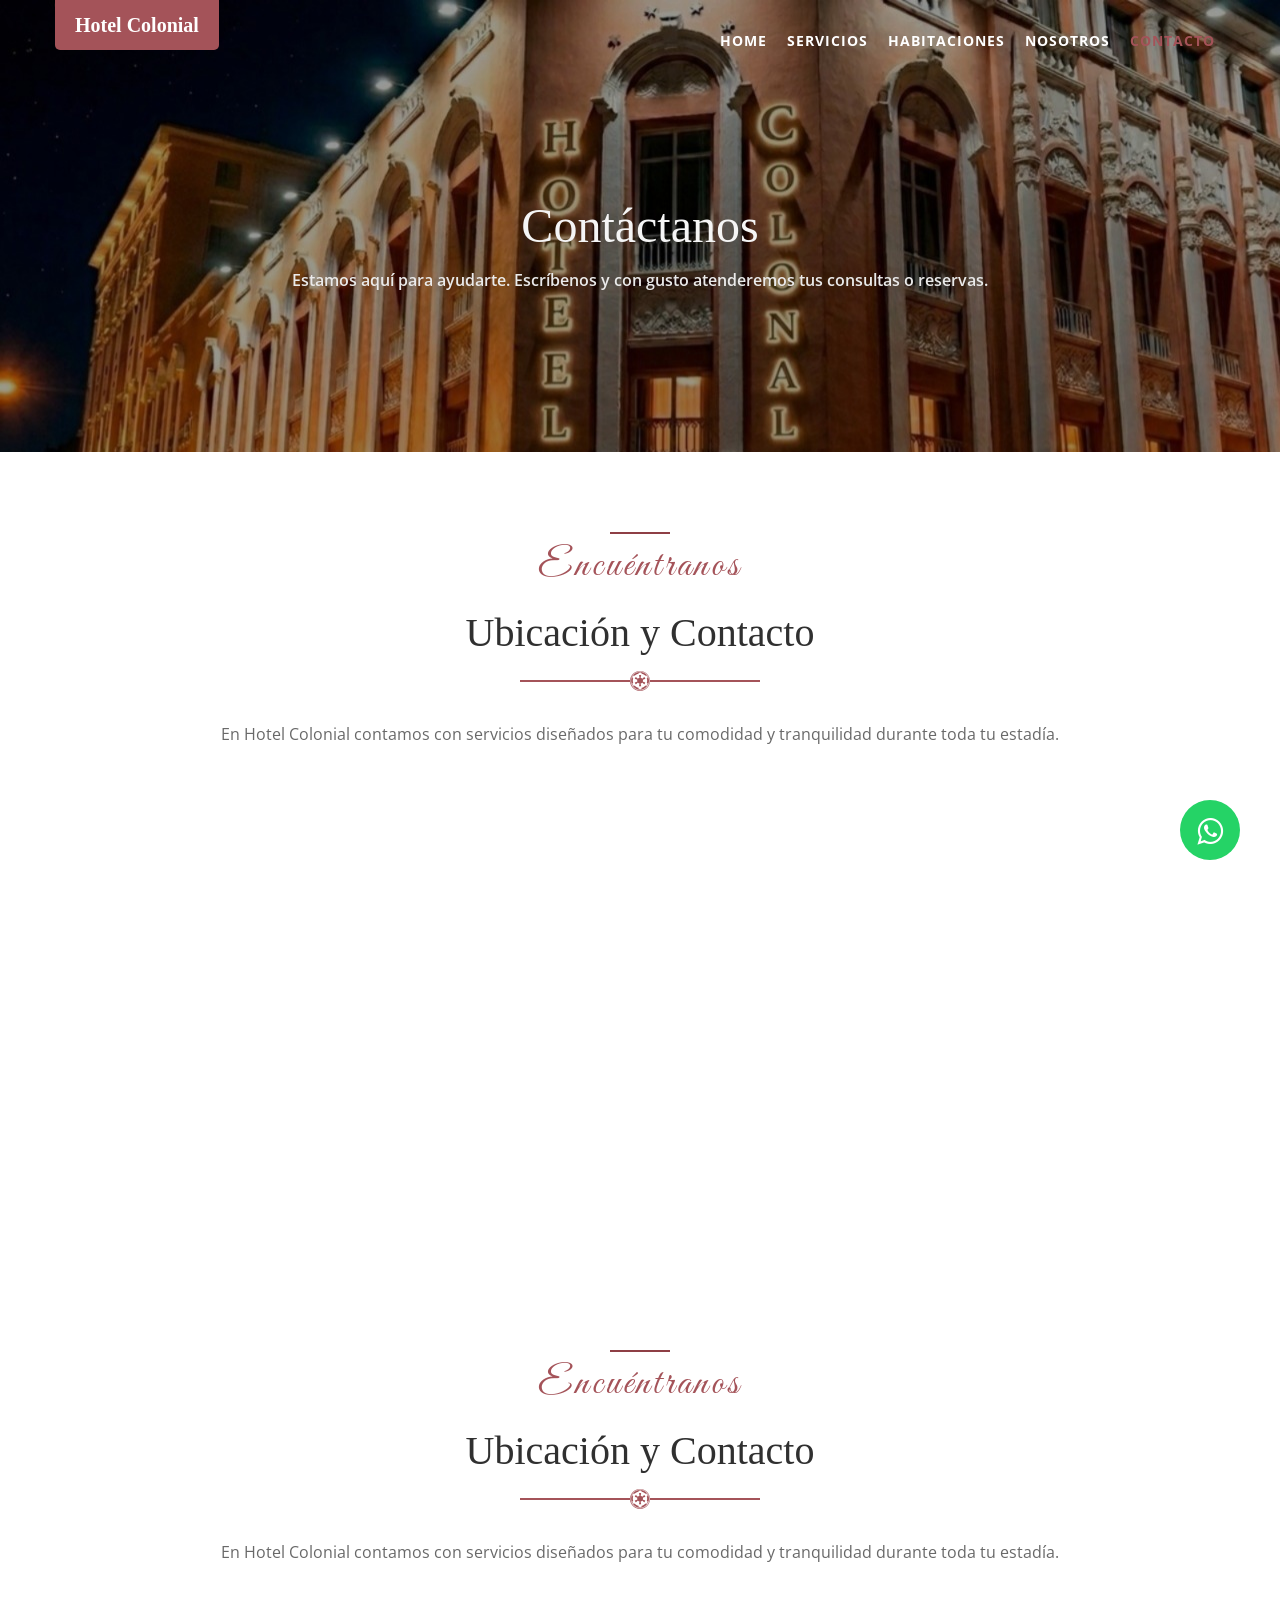
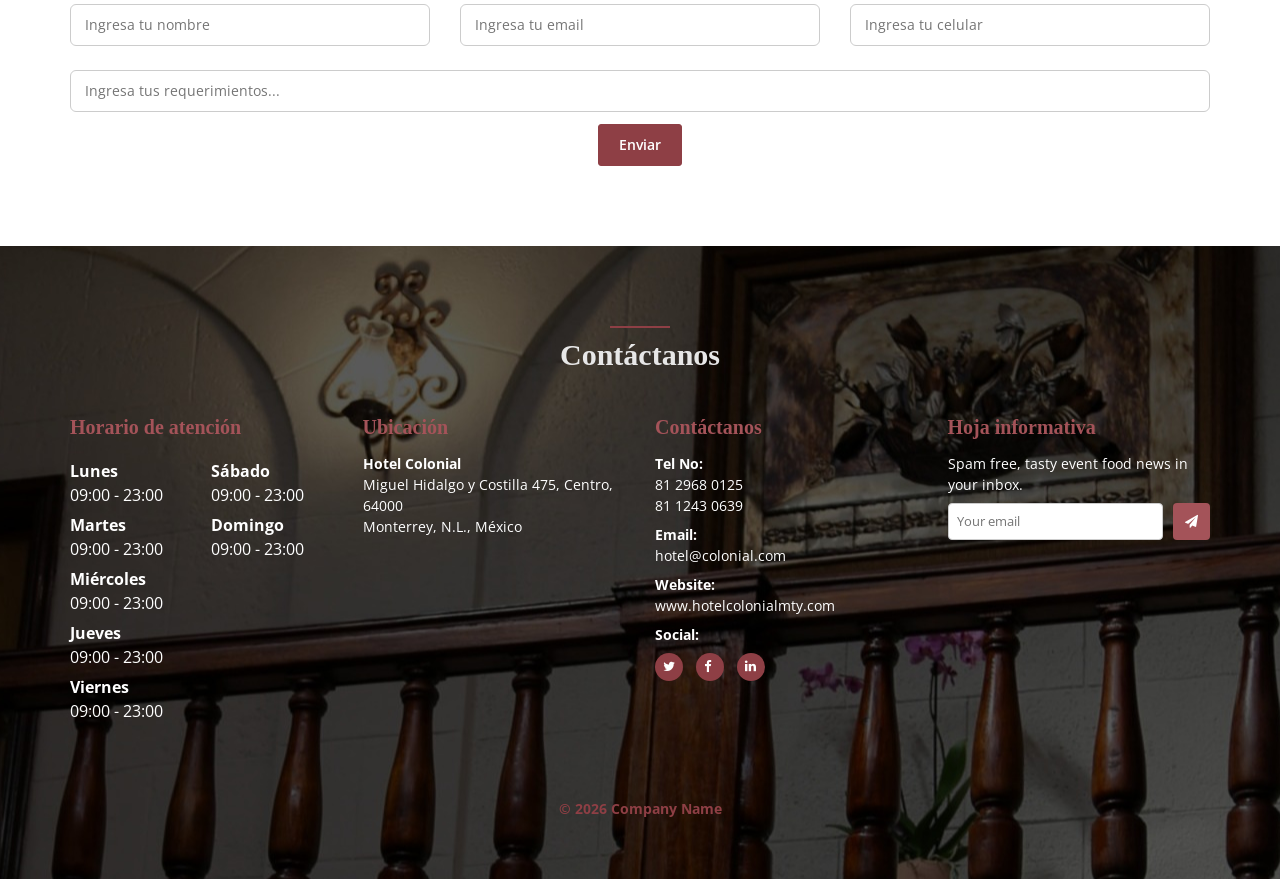
==== commit aff101c1: "Add files via upload" ====
--- a/contacto.html
+++ b/contacto.html
@@ -242,13 +242,10 @@
         </div>
     </section>
 
-    <a href="https://wa.me/12345678900?text=Hola" class="float-wa" target="_blank">
+    <a href="https://wa.me/528112430639?text=Hola,%20quiero%20hacer%20una%20reservación%20en%20Hotel%20Colonial."
+        class="float-wa" target="_blank">
         <i class="fa fa-whatsapp" style="margin-top:16px;"></i>
     </a>
-
-
-
-
 
     <!-- #region -->
     <script src="js/jquery-3.1.1.min.js"></script>
--- a/css/style.css
+++ b/css/style.css
@@ -8398,7 +8398,7 @@
   font-weight: 200;
 }
 
-.title-landing {
+.title-landingfont-vibes-tittle {
   color: #A45359;
 }
 
@@ -8409,6 +8409,15 @@
 }
 
 .titulo-resto {
+  font-family: 'Roboto Slab', serif;
+  font-size: 40px;
+  display: inline-block;
+  vertical-align: middle;
+  text-align: start;
+  color: #303030;
+}
+
+.titulo-servicios {
   font-family: 'Roboto Slab', serif;
   font-size: 40px;
   display: inline-block;
@@ -8702,6 +8711,7 @@
   font-size: 40px !important;
   letter-spacing: 3px;
   margin-bottom: 16px;
+  color: #A45359;
 }
 
 .servicios .font-pacifico-tittle {
@@ -8919,9 +8929,10 @@
   color: #8E3F45 !important;
 }
 
-.landing-page section{
+.landing-page section {
   padding: 20px 0;
 }
+
 .landing-page .contact {
   background-image: url("../img/hotel/piepag.jpg");
   background-position: 50% 50%;
@@ -9112,7 +9123,6 @@
 
   .features-text-landing .h1-contenido {
     font-size: 28px;
-    display: inline;
     text-align: center;
   }
 
@@ -9125,6 +9135,14 @@
     padding-bottom: 20px;
   }
 
+  .titulo-servicios {
+    font-family: 'Roboto Slab', serif;
+    font-size: 28px;
+    padding-bottom: 20px;
+    vertical-align: middle;
+    text-align: center;
+    color: #303030;
+  }
 
   .landing-page .carousel-caption p {
     margin-bottom: 20px;
@@ -9152,6 +9170,24 @@
     margin: 60px 20px 20px 20px;
   }
 
+  .landing-page .features-text-landing .actual-p {
+    margin: 2rem;
+    font-size: 16px;
+    font-weight: 500;
+    color: #303030;
+  }
+
+  .landing-page .features-block-landing .actual-p {
+    margin: 2rem;
+    font-size: 16px;
+    font-weight: 500;
+    color: #303030;
+  }
+
+  .features-text-landing a {
+    margin-left: 2rem;
+  }
+
   .landing-page .testimonials {
     padding-top: 100px;
     padding-bottom: 120px;
@@ -9218,6 +9254,7 @@
 
   .features-block-landing .contenedor-caracteristicas .tarjeta-caracteristicas {
     text-align: center;
+    margin: 0 1rem;
   }
 
   .landing-page .navbar.navbar-scroll .navbar-brand {
@@ -9285,6 +9322,15 @@
     bottom: 24px;
     right: 24px;
   }
+
+
+  .features-block-landing .img-nosotros {
+    box-shadow: 0 8px 16px rgba(0, 0, 0, 0.5);
+    border-radius: 4px;
+    max-width: 340px;
+    margin: 36px 12px;
+  }
+
 }
 
 @media (min-width: 992px) {
@@ -10793,13 +10839,6 @@
   margin: 8px 0;
 }
 
-.features-text-landing .actual-p {
-  margin: 3.4rem 0;
-  font-size: 16px;
-  font-weight: 500;
-  color: #303030;
-}
-
 .features-block-landing .actual-p {
   margin: 3.4rem;
   font-size: 16px;
@@ -10808,6 +10847,14 @@
   width: 90%;
 }
 
+.features-text-landing .actual-p {
+  margin: 3.4rem 0;
+  font-size: 16px;
+  font-weight: 500;
+  color: #303030;
+}
+
+
 .img-landing {
   box-shadow: 0 8px 16px rgba(0, 0, 0, 0.5);
   border-radius: 4px;
@@ -10815,7 +10862,7 @@
   margin: 120px 20px;
 }
 
-.img-nosotros{
+.img-nosotros {
   box-shadow: 0 8px 16px rgba(0, 0, 0, 0.5);
   border-radius: 4px;
   max-width: 440px;
@@ -11363,6 +11410,19 @@
 
 .contenedor-caracteristicas {
   margin-top: 20px;
+}
+
+.tarjeta-servicios {
+  padding: 16px;
+  border-radius: 8px;
+  color: #A45359;
+  font-size: 28px;
+}
+
+.tarjeta-servicios h4 {
+  margin: 10px 0;
+  font-size: 18px;
+  color: #444;
 }
 
 .tarjeta-caracteristicas {
@@ -11511,11 +11571,13 @@
   font-size: 30px;
   z-index: 100;
 }
-.float-wa:focus{
+
+.float-wa:focus {
   color: #fff;
 }
+
 /* azulinho total 009393 : hover 008282 : border 008493 */
 
 /* Colonial 001C55 - 001845 - 002060 */
 
-/* Colonial Rosa A45359 - 8E3F45 - 8E3F45 */
+/* Colonial Rosa A45359 - 8E3F45 - 8E3F45 */
--- a/css/style.css
+++ b/css/style.css
@@ -8398,7 +8398,7 @@
   font-weight: 200;
 }
 
-.title-landing {
+.title-landingfont-vibes-tittle {
   color: #A45359;
 }
 
@@ -8409,6 +8409,15 @@
 }
 
 .titulo-resto {
+  font-family: 'Roboto Slab', serif;
+  font-size: 40px;
+  display: inline-block;
+  vertical-align: middle;
+  text-align: start;
+  color: #303030;
+}
+
+.titulo-servicios {
   font-family: 'Roboto Slab', serif;
   font-size: 40px;
   display: inline-block;
@@ -8702,6 +8711,7 @@
   font-size: 40px !important;
   letter-spacing: 3px;
   margin-bottom: 16px;
+  color: #A45359;
 }
 
 .servicios .font-pacifico-tittle {
@@ -8919,9 +8929,10 @@
   color: #8E3F45 !important;
 }
 
-.landing-page section{
+.landing-page section {
   padding: 20px 0;
 }
+
 .landing-page .contact {
   background-image: url("../img/hotel/piepag.jpg");
   background-position: 50% 50%;
@@ -9112,7 +9123,6 @@
 
   .features-text-landing .h1-contenido {
     font-size: 28px;
-    display: inline;
     text-align: center;
   }
 
@@ -9125,6 +9135,14 @@
     padding-bottom: 20px;
   }
 
+  .titulo-servicios {
+    font-family: 'Roboto Slab', serif;
+    font-size: 28px;
+    padding-bottom: 20px;
+    vertical-align: middle;
+    text-align: center;
+    color: #303030;
+  }
 
   .landing-page .carousel-caption p {
     margin-bottom: 20px;
@@ -9152,6 +9170,24 @@
     margin: 60px 20px 20px 20px;
   }
 
+  .landing-page .features-text-landing .actual-p {
+    margin: 2rem;
+    font-size: 16px;
+    font-weight: 500;
+    color: #303030;
+  }
+
+  .landing-page .features-block-landing .actual-p {
+    margin: 2rem;
+    font-size: 16px;
+    font-weight: 500;
+    color: #303030;
+  }
+
+  .features-text-landing a {
+    margin-left: 2rem;
+  }
+
   .landing-page .testimonials {
     padding-top: 100px;
     padding-bottom: 120px;
@@ -9218,6 +9254,7 @@
 
   .features-block-landing .contenedor-caracteristicas .tarjeta-caracteristicas {
     text-align: center;
+    margin: 0 1rem;
   }
 
   .landing-page .navbar.navbar-scroll .navbar-brand {
@@ -9285,6 +9322,15 @@
     bottom: 24px;
     right: 24px;
   }
+
+
+  .features-block-landing .img-nosotros {
+    box-shadow: 0 8px 16px rgba(0, 0, 0, 0.5);
+    border-radius: 4px;
+    max-width: 340px;
+    margin: 36px 12px;
+  }
+
 }
 
 @media (min-width: 992px) {
@@ -10793,13 +10839,6 @@
   margin: 8px 0;
 }
 
-.features-text-landing .actual-p {
-  margin: 3.4rem 0;
-  font-size: 16px;
-  font-weight: 500;
-  color: #303030;
-}
-
 .features-block-landing .actual-p {
   margin: 3.4rem;
   font-size: 16px;
@@ -10808,6 +10847,14 @@
   width: 90%;
 }
 
+.features-text-landing .actual-p {
+  margin: 3.4rem 0;
+  font-size: 16px;
+  font-weight: 500;
+  color: #303030;
+}
+
+
 .img-landing {
   box-shadow: 0 8px 16px rgba(0, 0, 0, 0.5);
   border-radius: 4px;
@@ -10815,7 +10862,7 @@
   margin: 120px 20px;
 }
 
-.img-nosotros{
+.img-nosotros {
   box-shadow: 0 8px 16px rgba(0, 0, 0, 0.5);
   border-radius: 4px;
   max-width: 440px;
@@ -11363,6 +11410,19 @@
 
 .contenedor-caracteristicas {
   margin-top: 20px;
+}
+
+.tarjeta-servicios {
+  padding: 16px;
+  border-radius: 8px;
+  color: #A45359;
+  font-size: 28px;
+}
+
+.tarjeta-servicios h4 {
+  margin: 10px 0;
+  font-size: 18px;
+  color: #444;
 }
 
 .tarjeta-caracteristicas {
@@ -11511,11 +11571,13 @@
   font-size: 30px;
   z-index: 100;
 }
-.float-wa:focus{
+
+.float-wa:focus {
   color: #fff;
 }
+
 /* azulinho total 009393 : hover 008282 : border 008493 */
 
 /* Colonial 001C55 - 001845 - 002060 */
 
-/* Colonial Rosa A45359 - 8E3F45 - 8E3F45 */
+/* Colonial Rosa A45359 - 8E3F45 - 8E3F45 */
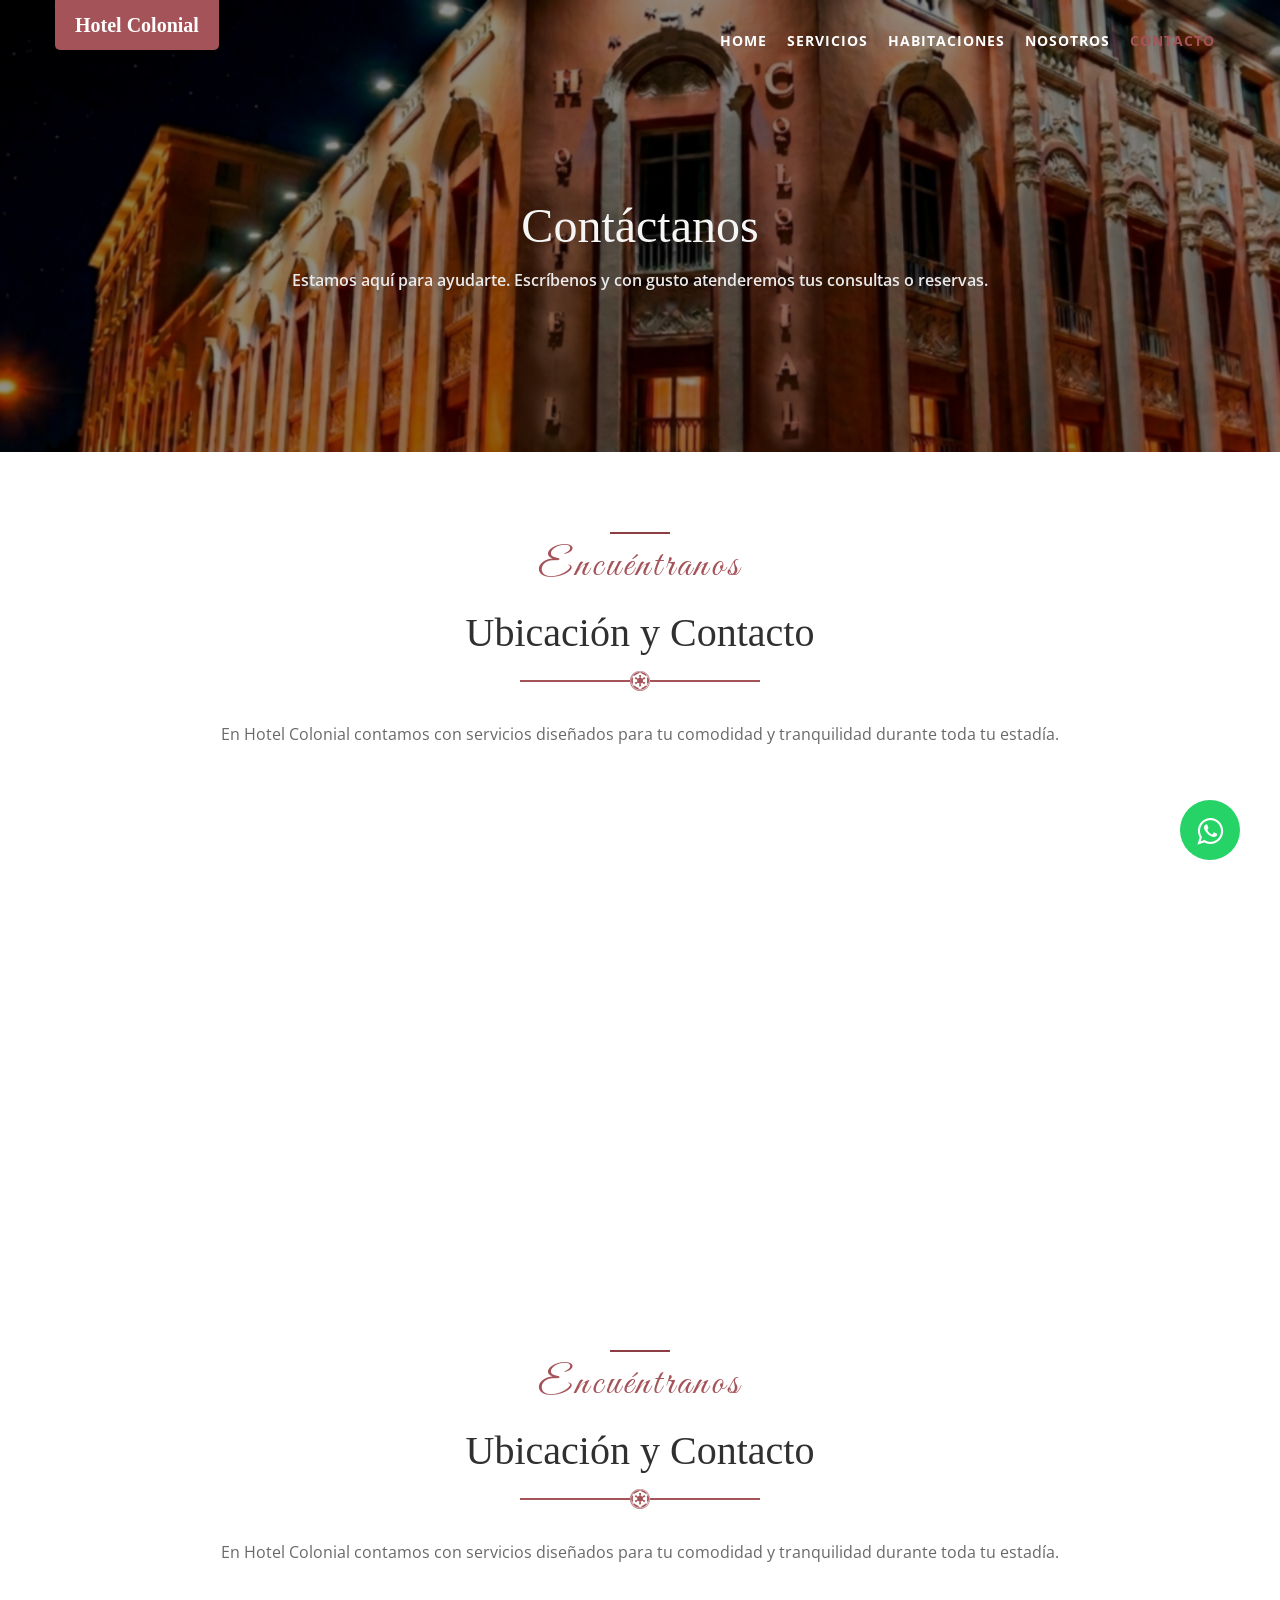
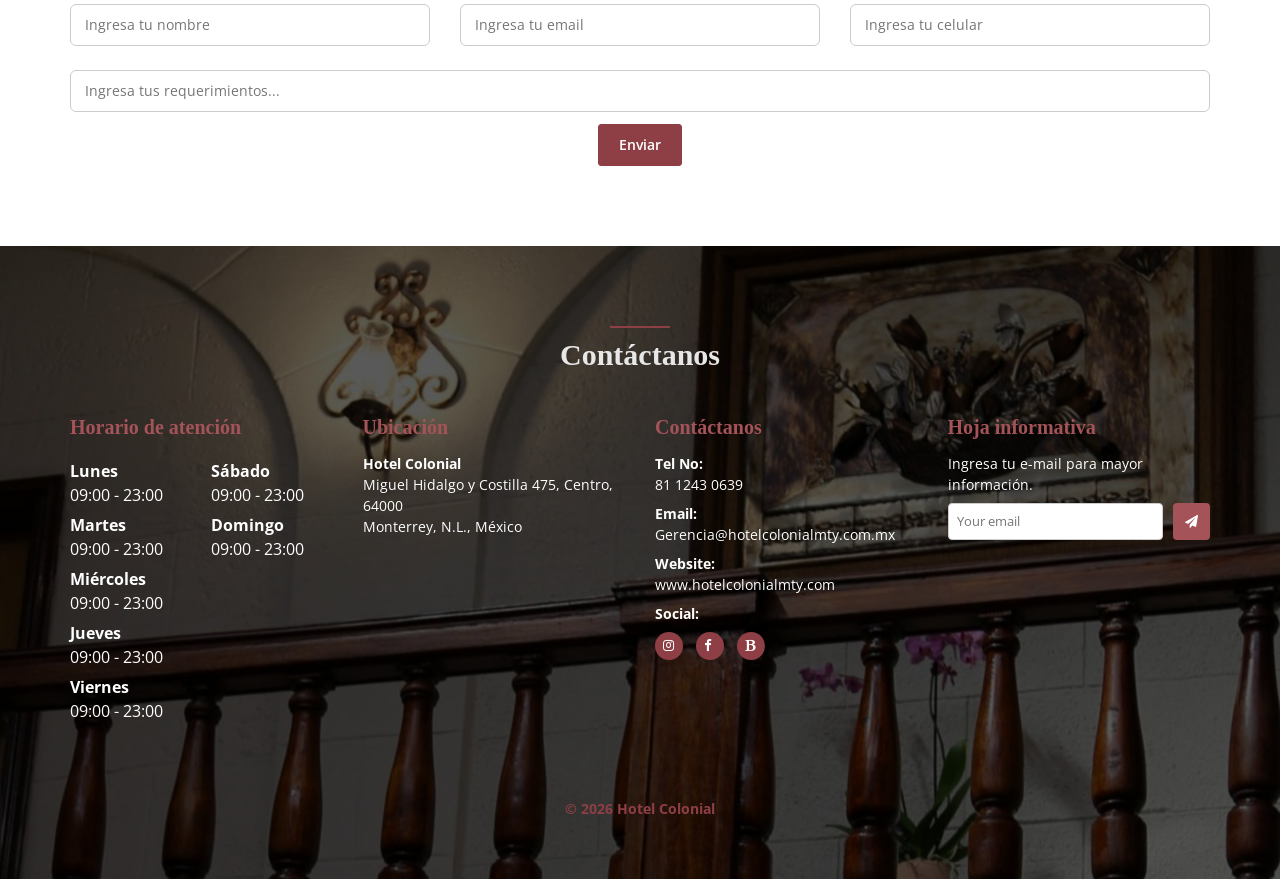
==== commit 0e1eb14d: "Add files via upload" ====
--- a/contacto.html
+++ b/contacto.html
@@ -206,24 +206,26 @@
                     </div>
 
                     <div class="columna">
-                        <h4 class="font-icon"><strong>Contáctanos</strong></h4>
-                        <p><strong>Tel No:</strong><br>81 2968 0125<br>81 1243 0639</p>
-                        <p><strong>Email:</strong><br><span>hotel@colonial.com</span></p>
+                        <h4 class="font-icon"><strong> Contáctanos</strong></h4>
+                        <p><strong>Tel No:</strong><br>81 1243 0639</p>
+                        <p><strong>Email:</strong><br><span>Gerencia@hotelcolonialmty.com.mx</span></p>
                         <p><strong>Website:</strong><br><span>www.hotelcolonialmty.com</span></p>
                         <p><strong>Social:</strong></p>
                         <ul class="list-inline social-icon">
-                            <li><a href="#"><i class="fa fa-twitter"></i></a>
+                            <li><a href="https://www.instagram.com/hotelcolonialmty"><i class="fa fa-instagram"></i></a>
                             </li>
-                            <li><a href="#"><i class="fa fa-facebook"></i></a>
+                            <li><a target="_blank" href="https://www.facebook.com/hotelcolonialmty"><i
+                                        class="fa fa-facebook"></i></a>
                             </li>
-                            <li><a href="#"><i class="fa fa-linkedin"></i></a>
+                            <li><a target="_blank" href="https://www.booking.com/hotel/mx/colonial-monterrey.es.html"><i
+                                        class="fa fa-bold"></i></a>
                             </li>
                         </ul>
                     </div>
 
                     <div class="columna">
                         <h4 class="font-icon"><strong>Hoja informativa</strong></h4>
-                        <p>Spam free, tasty event food news in your inbox.</p>
+                        <p>Ingresa tu e-mail para mayor información.</p>
                         <form>
                             <input type="email" placeholder="Your email">
                             <button type="submit">
@@ -236,7 +238,7 @@
 
             <div class="row">
                 <div class="col-lg-8 col-lg-offset-2 text-center m-t-lg m-b-lg">
-                    <p><strong><span class="navy">&copy; 2026 Company Name</span></strong></p>
+                    <p><strong><span class="navy">&copy; 2026 Hotel Colonial</span></strong></p>
                 </div>
             </div>
         </div>
--- a/css/style.css
+++ b/css/style.css
@@ -8452,8 +8452,7 @@
 }
 
 .landing-page .navbar-default.navbar-scroll {
-  background-color: rgba(13, 13, 13, 0.7);
-  backdrop-filter: blur(8px);
+  background-color: rgba(0, 0, 0, 0.8);
   border-color: #000;
   padding: 15px 0;
 }
@@ -8583,7 +8582,7 @@
 }
 
 .landing-page .header-back.two {
-  background: url("../img/hotel/colonial-hotel-landing-2.jpg") 50% 0 no-repeat;
+  background: url("../img/hotel/colonial-hotel-landing-2.png") 50% 0 no-repeat;
 }
 
 /* Overlay semitransparente */
@@ -8737,14 +8736,11 @@
 
 .font-nosotros {
   font-family: 'Great Vibes', cursive;
-  /* fuente decorativa */
   font-size: 100px;
-  /* más grande para destacar la inicial */
   display: inline-block;
   vertical-align: middle;
   margin-right: 5px;
   color: #A45359;
-  /* tu color base */
 }
 
 .landing-page .carousel-caption p {
@@ -8787,12 +8783,21 @@
   margin-bottom: 60px;
 }
 
+.landing-page .features-block-landing-right {
+  margin-top: 60px;
+  margin-bottom: 60px;
+}
+
 .landing-page .features-text {
   margin-top: 60px;
 }
 
 .landing-page .features-text-landing {
   margin: 80px 20px;
+}
+.landing-page .features-text-landing-nosotros {
+  margin: 128px 20px;
+  text-align: center;
 }
 
 .landing-page .features small {
@@ -8907,7 +8912,7 @@
   padding-top: 190px;
   padding-bottom: 150px;
   background-color: #8E3F45;
-  background-image: url("../img/hotel/colonial-hotel-landing-3.JPG");
+  background-image: url("../img/hotel/colonial-hotel-landing-3.png");
   width: 100%;
 }
 
@@ -9166,8 +9171,33 @@
     margin: 0 auto;
   }
 
+  .features-block-landing .img-landing-nosotros {
+    max-width: 300px;
+    align-items: center;
+    float: none !important;
+    margin: 0 auto;
+  }
+
+  .features-block-landing .img-landing-nosotros-margin {
+    max-width: 300px;
+    align-items: center;
+    float: none !important;
+    margin: 0 auto;
+  }
+
+  .features-block-landing .img-nosotros-center {
+    max-width: 300px;
+    align-items: center;
+    float: none !important;
+    margin: 0 auto;
+  }
+
   .landing-page .features-text-landing {
-    margin: 60px 20px 20px 20px;
+    margin: 60px 20px 60px 20px;
+  }
+
+  .landing-page .features-text-landing-nosotros {
+    margin: 60px 20px 60px 20px;
   }
 
   .landing-page .features-text-landing .actual-p {
@@ -9323,12 +9353,17 @@
     right: 24px;
   }
 
-
   .features-block-landing .img-nosotros {
     box-shadow: 0 8px 16px rgba(0, 0, 0, 0.5);
     border-radius: 4px;
     max-width: 340px;
-    margin: 36px 12px;
+    align-items: center;
+    float: none !important;
+    margin: 0 auto;
+  }
+
+  .features-text-landing .valores-lista li {
+    font-size: 18px;
   }
 
 }
@@ -10862,6 +10897,53 @@
   margin: 120px 20px;
 }
 
+.img-landing-nosotros {
+  box-shadow: 0 8px 16px rgba(0, 0, 0, 0.5);
+  border-radius: 4px;
+  float: left;
+  margin: 20px;
+}
+
+.img-landing-nosotros-margin {
+  box-shadow: 0 8px 16px rgba(0, 0, 0, 0.5);
+  border-radius: 4px;
+  float: left;
+  margin: 80px 20px;
+}
+
+.img-nosotros-center {
+  box-shadow: 0 8px 16px rgba(0, 0, 0, 0.5);
+  border-radius: 4px;
+  text-align: center;
+  margin: auto;
+  max-width: 620px;
+}
+
+.valores-lista {
+  list-style: none;
+  padding: 0;
+  margin: 20px 0;
+}
+
+.valores-lista li {
+  position: relative;
+  padding-left: 30px;
+  margin-bottom: 15px;
+  font-size: 20px;
+  color: #333;
+}
+
+.valores-lista li::before {
+  content: "\f00c";
+  font-family: "FontAwesome";
+  position: absolute;
+  left: 0;
+  top: 0;
+  color: #A45359;
+  font-size: 18px;
+}
+
+
 .img-nosotros {
   box-shadow: 0 8px 16px rgba(0, 0, 0, 0.5);
   border-radius: 4px;
@@ -11534,6 +11616,35 @@
   color: #A45359;
   font-size: 20px;
 }
+
+
+
+
+
+
+.divider-page {
+  display: flex;
+  align-items: center;
+  text-align: center;
+  margin: auto;
+  width: 100%;
+  max-width: 1140px;
+}
+
+.divider-page::before,
+.divider-page::after {
+  content: "";
+  width: 1140px;
+  border-bottom: 4px dashed #A45359;
+}
+
+.divider-page i {
+  color: #A45359;
+  font-size: 20px;
+  margin: 0 3px;
+}
+
+
 
 
 
--- a/css/style.css
+++ b/css/style.css
@@ -8452,8 +8452,7 @@
 }
 
 .landing-page .navbar-default.navbar-scroll {
-  background-color: rgba(13, 13, 13, 0.7);
-  backdrop-filter: blur(8px);
+  background-color: rgba(0, 0, 0, 0.8);
   border-color: #000;
   padding: 15px 0;
 }
@@ -8583,7 +8582,7 @@
 }
 
 .landing-page .header-back.two {
-  background: url("../img/hotel/colonial-hotel-landing-2.jpg") 50% 0 no-repeat;
+  background: url("../img/hotel/colonial-hotel-landing-2.png") 50% 0 no-repeat;
 }
 
 /* Overlay semitransparente */
@@ -8737,14 +8736,11 @@
 
 .font-nosotros {
   font-family: 'Great Vibes', cursive;
-  /* fuente decorativa */
   font-size: 100px;
-  /* más grande para destacar la inicial */
   display: inline-block;
   vertical-align: middle;
   margin-right: 5px;
   color: #A45359;
-  /* tu color base */
 }
 
 .landing-page .carousel-caption p {
@@ -8787,12 +8783,21 @@
   margin-bottom: 60px;
 }
 
+.landing-page .features-block-landing-right {
+  margin-top: 60px;
+  margin-bottom: 60px;
+}
+
 .landing-page .features-text {
   margin-top: 60px;
 }
 
 .landing-page .features-text-landing {
   margin: 80px 20px;
+}
+.landing-page .features-text-landing-nosotros {
+  margin: 128px 20px;
+  text-align: center;
 }
 
 .landing-page .features small {
@@ -8907,7 +8912,7 @@
   padding-top: 190px;
   padding-bottom: 150px;
   background-color: #8E3F45;
-  background-image: url("../img/hotel/colonial-hotel-landing-3.JPG");
+  background-image: url("../img/hotel/colonial-hotel-landing-3.png");
   width: 100%;
 }
 
@@ -9166,8 +9171,33 @@
     margin: 0 auto;
   }
 
+  .features-block-landing .img-landing-nosotros {
+    max-width: 300px;
+    align-items: center;
+    float: none !important;
+    margin: 0 auto;
+  }
+
+  .features-block-landing .img-landing-nosotros-margin {
+    max-width: 300px;
+    align-items: center;
+    float: none !important;
+    margin: 0 auto;
+  }
+
+  .features-block-landing .img-nosotros-center {
+    max-width: 300px;
+    align-items: center;
+    float: none !important;
+    margin: 0 auto;
+  }
+
   .landing-page .features-text-landing {
-    margin: 60px 20px 20px 20px;
+    margin: 60px 20px 60px 20px;
+  }
+
+  .landing-page .features-text-landing-nosotros {
+    margin: 60px 20px 60px 20px;
   }
 
   .landing-page .features-text-landing .actual-p {
@@ -9323,12 +9353,17 @@
     right: 24px;
   }
 
-
   .features-block-landing .img-nosotros {
     box-shadow: 0 8px 16px rgba(0, 0, 0, 0.5);
     border-radius: 4px;
     max-width: 340px;
-    margin: 36px 12px;
+    align-items: center;
+    float: none !important;
+    margin: 0 auto;
+  }
+
+  .features-text-landing .valores-lista li {
+    font-size: 18px;
   }
 
 }
@@ -10862,6 +10897,53 @@
   margin: 120px 20px;
 }
 
+.img-landing-nosotros {
+  box-shadow: 0 8px 16px rgba(0, 0, 0, 0.5);
+  border-radius: 4px;
+  float: left;
+  margin: 20px;
+}
+
+.img-landing-nosotros-margin {
+  box-shadow: 0 8px 16px rgba(0, 0, 0, 0.5);
+  border-radius: 4px;
+  float: left;
+  margin: 80px 20px;
+}
+
+.img-nosotros-center {
+  box-shadow: 0 8px 16px rgba(0, 0, 0, 0.5);
+  border-radius: 4px;
+  text-align: center;
+  margin: auto;
+  max-width: 620px;
+}
+
+.valores-lista {
+  list-style: none;
+  padding: 0;
+  margin: 20px 0;
+}
+
+.valores-lista li {
+  position: relative;
+  padding-left: 30px;
+  margin-bottom: 15px;
+  font-size: 20px;
+  color: #333;
+}
+
+.valores-lista li::before {
+  content: "\f00c";
+  font-family: "FontAwesome";
+  position: absolute;
+  left: 0;
+  top: 0;
+  color: #A45359;
+  font-size: 18px;
+}
+
+
 .img-nosotros {
   box-shadow: 0 8px 16px rgba(0, 0, 0, 0.5);
   border-radius: 4px;
@@ -11534,6 +11616,35 @@
   color: #A45359;
   font-size: 20px;
 }
+
+
+
+
+
+
+.divider-page {
+  display: flex;
+  align-items: center;
+  text-align: center;
+  margin: auto;
+  width: 100%;
+  max-width: 1140px;
+}
+
+.divider-page::before,
+.divider-page::after {
+  content: "";
+  width: 1140px;
+  border-bottom: 4px dashed #A45359;
+}
+
+.divider-page i {
+  color: #A45359;
+  font-size: 20px;
+  margin: 0 3px;
+}
+
+
 
 
 
